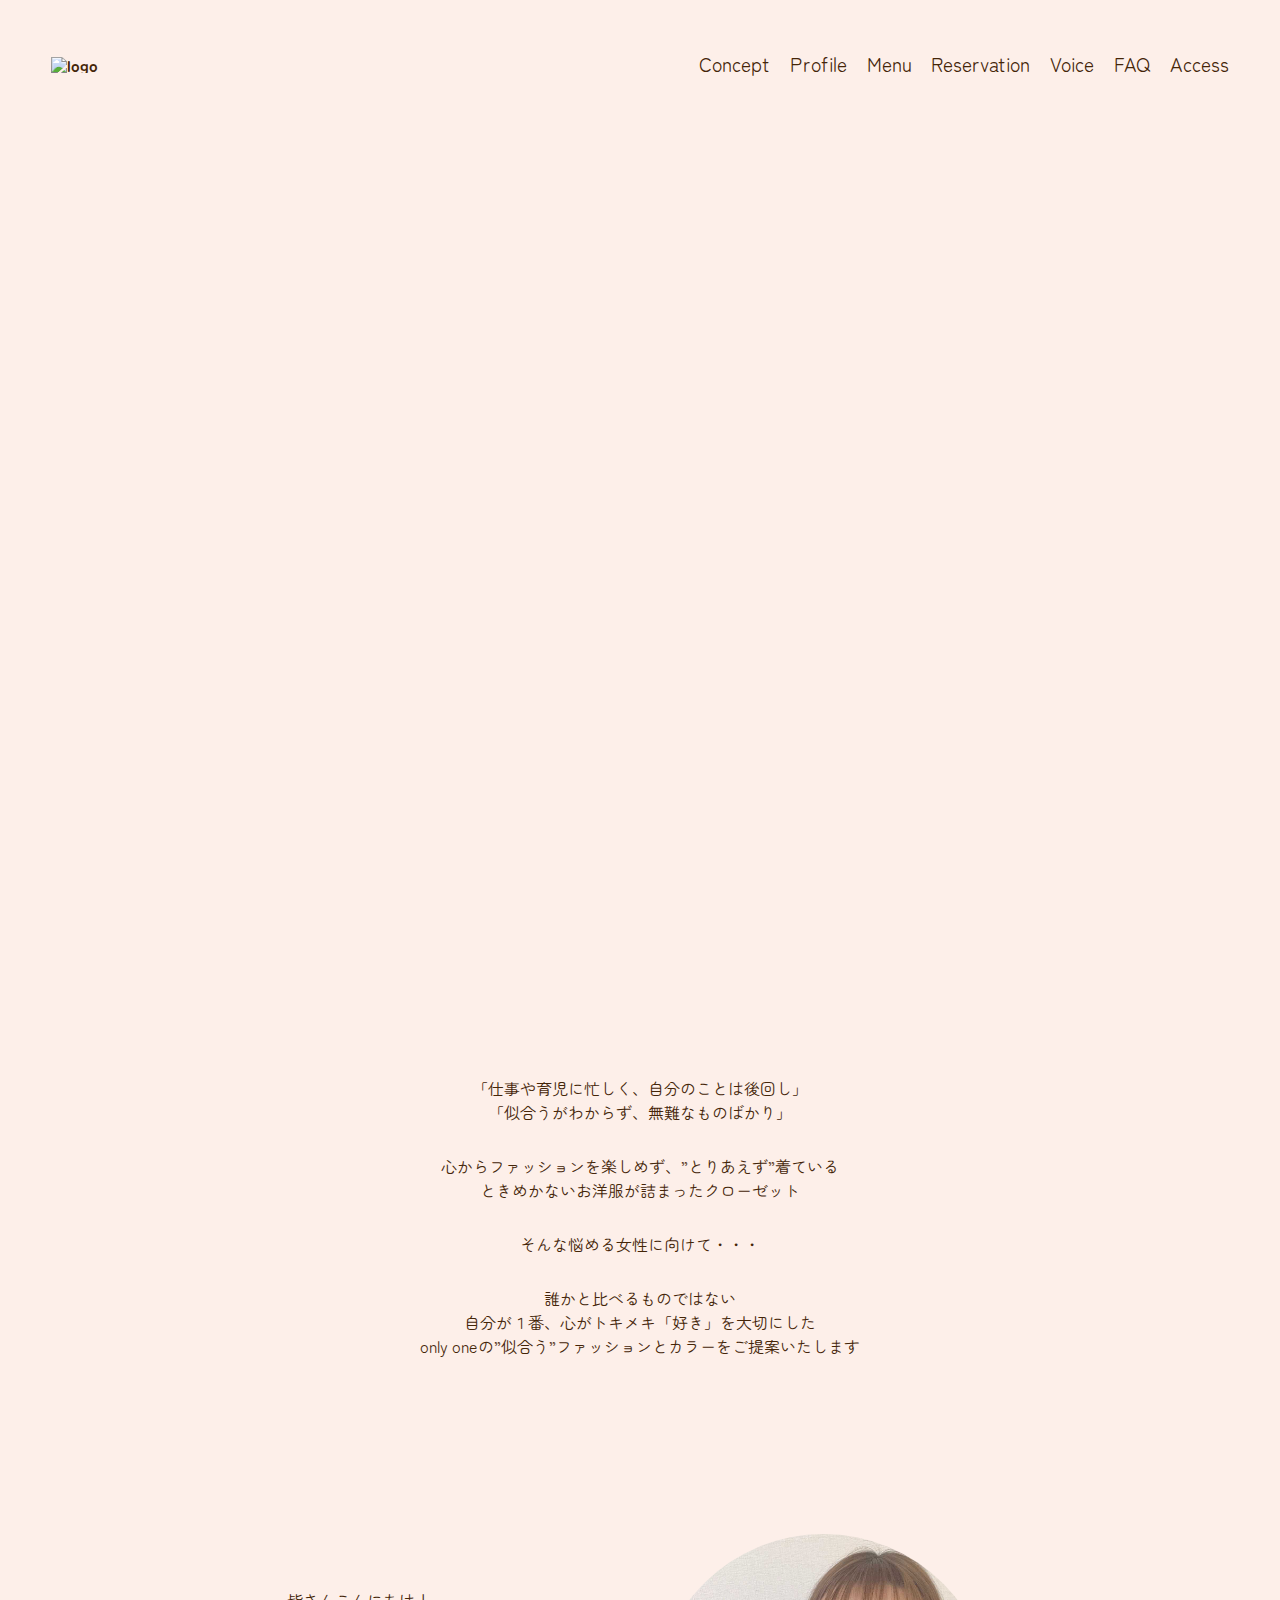
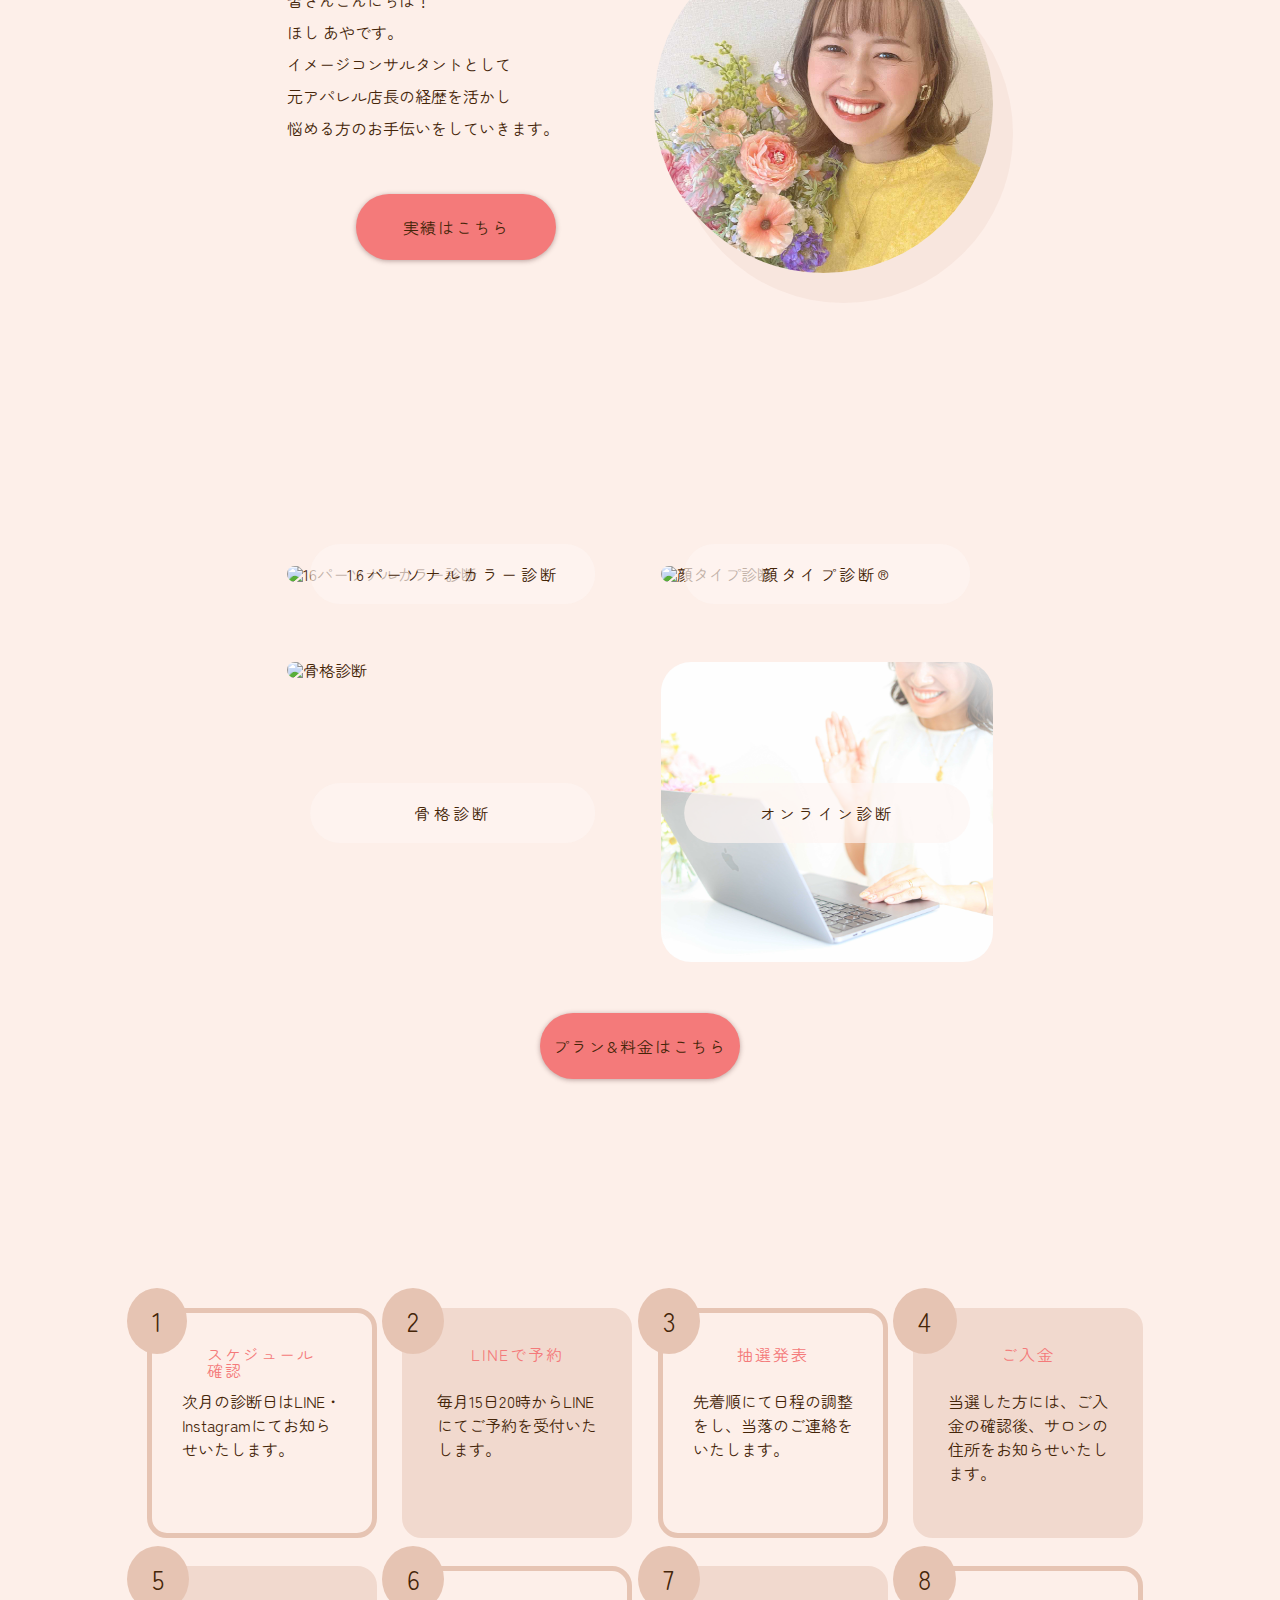
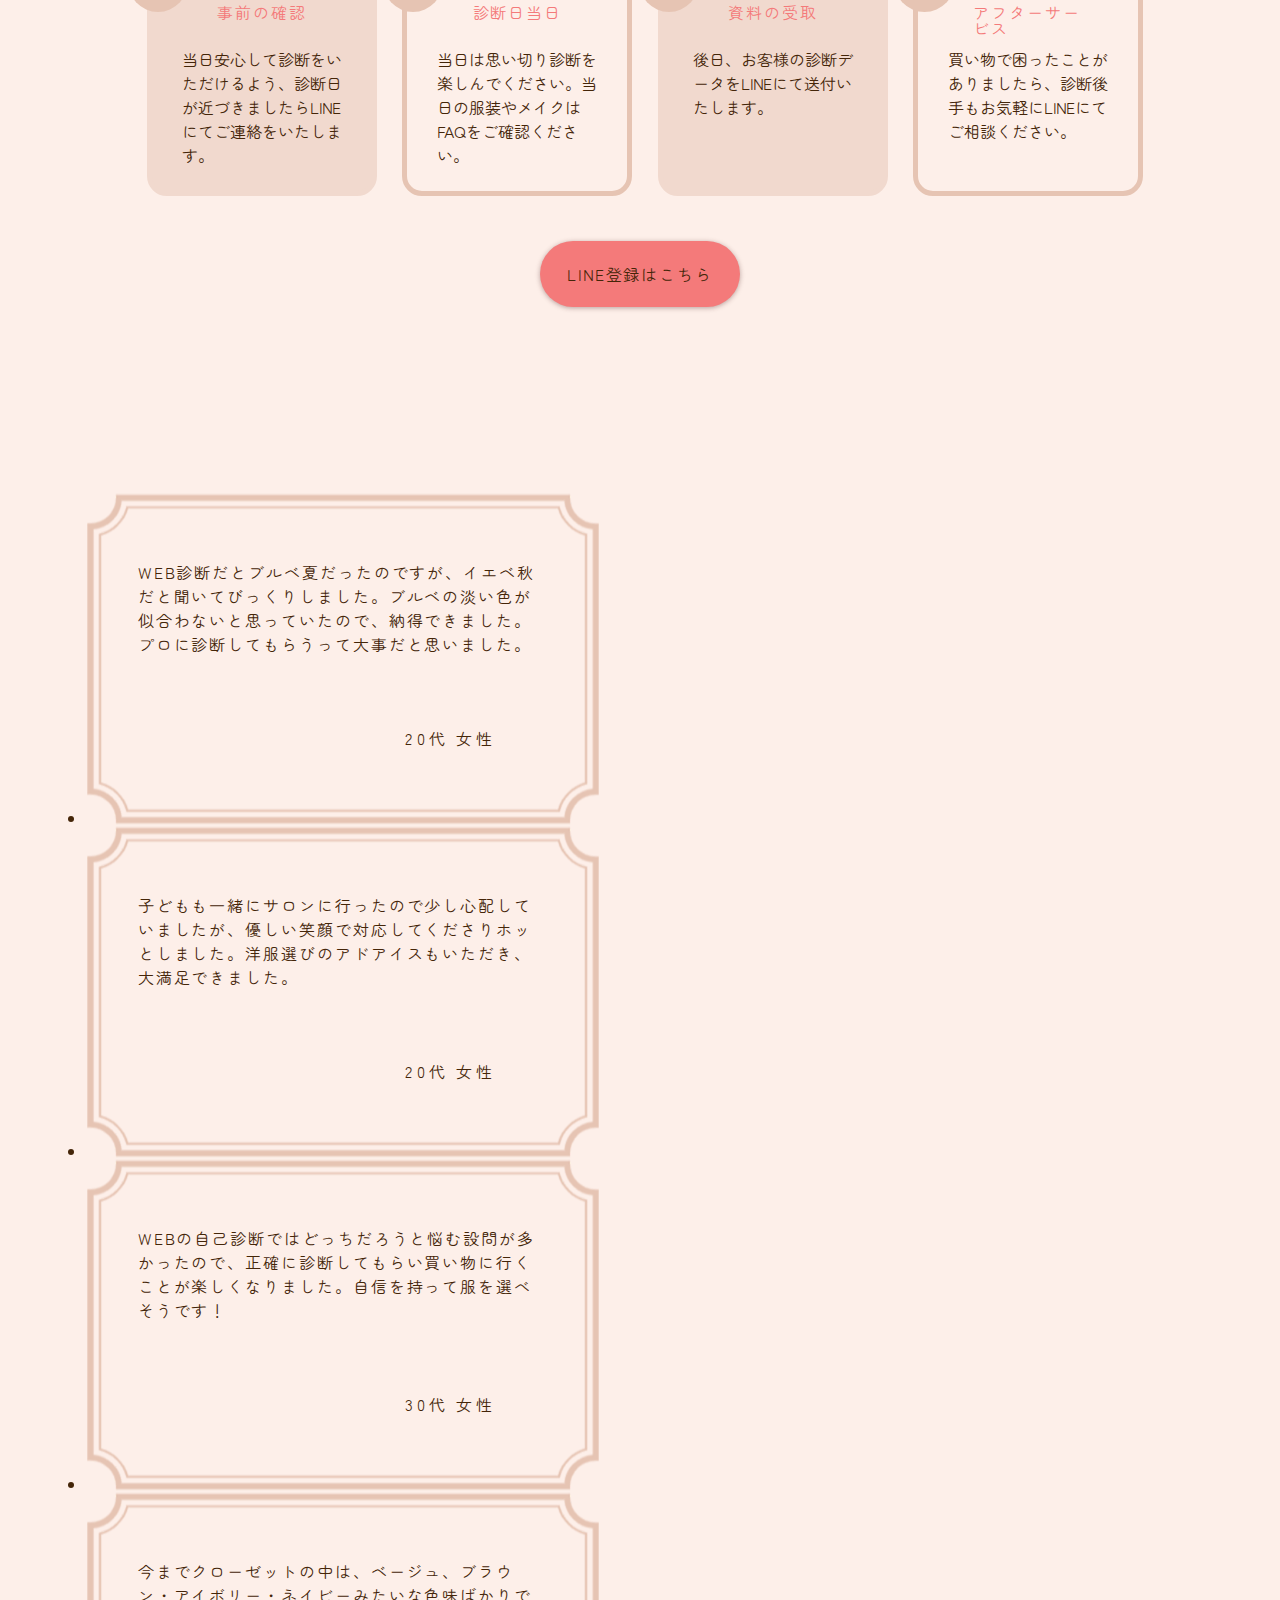
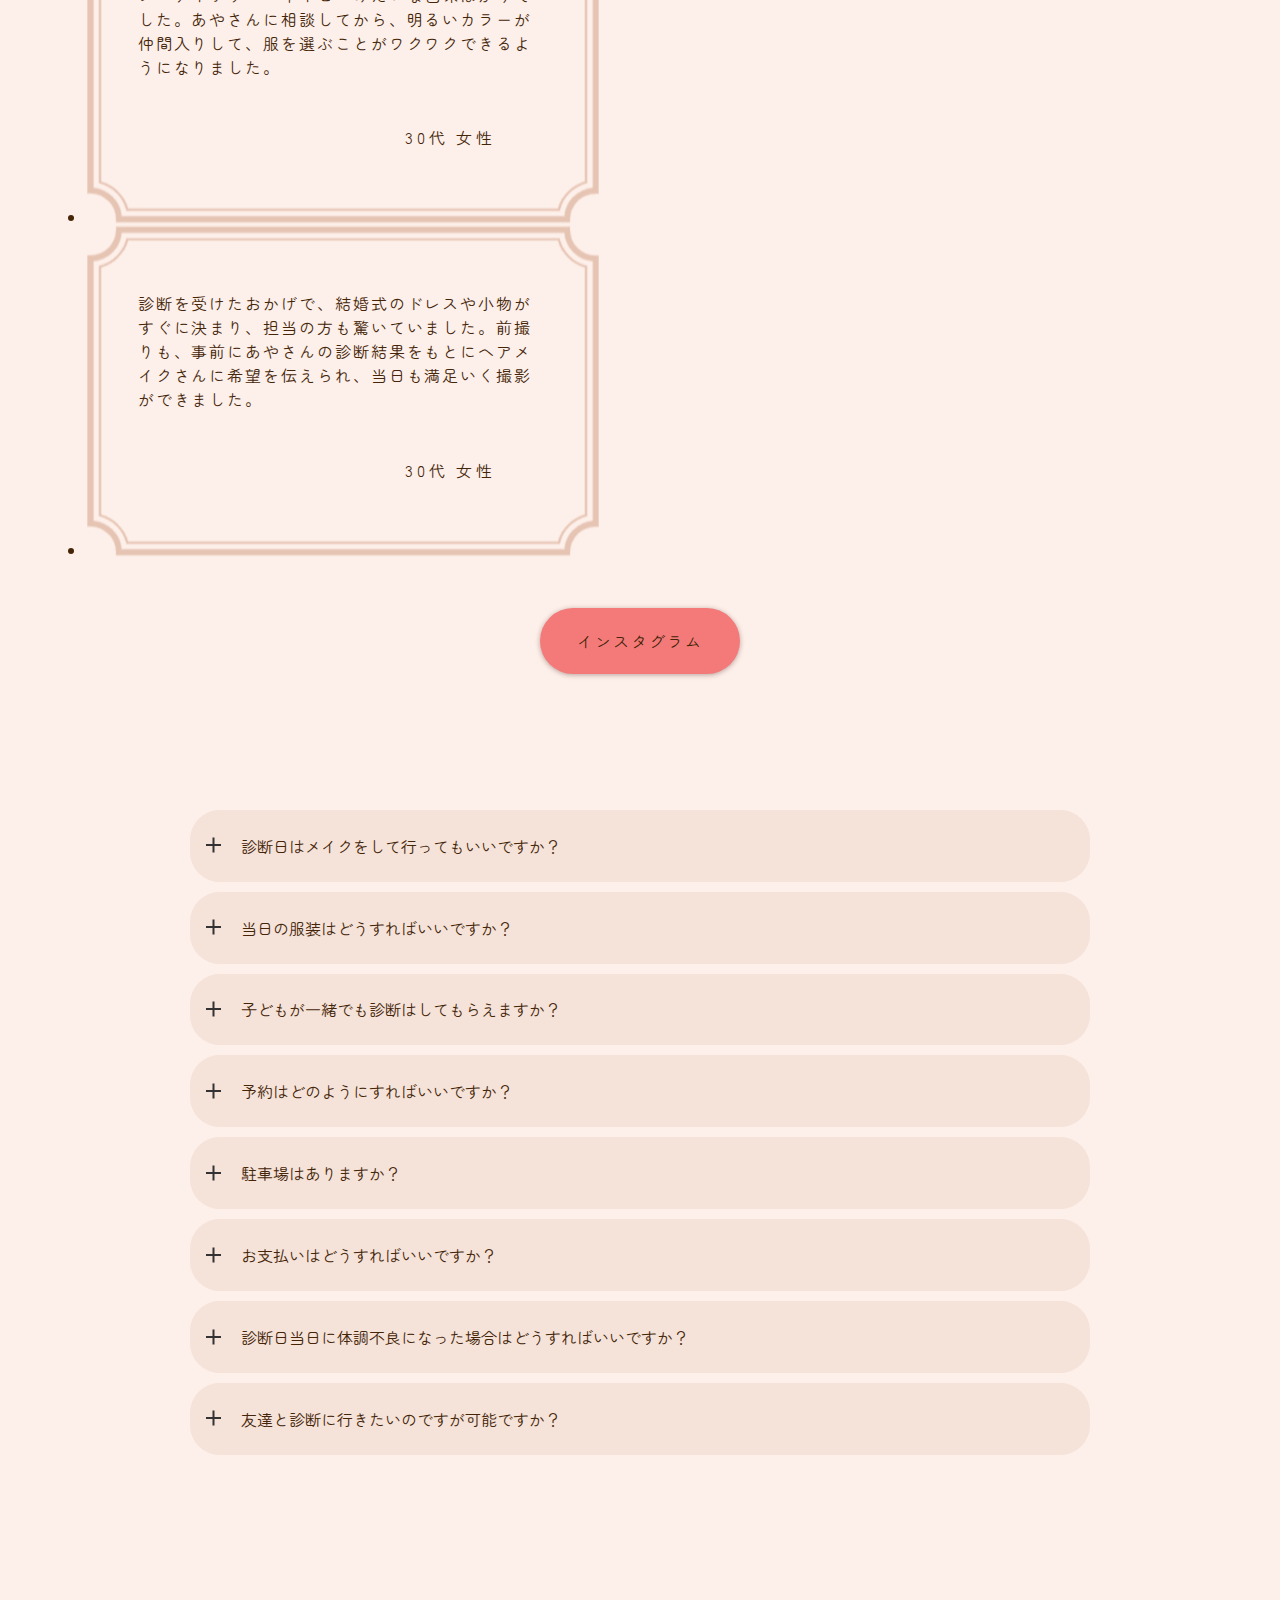
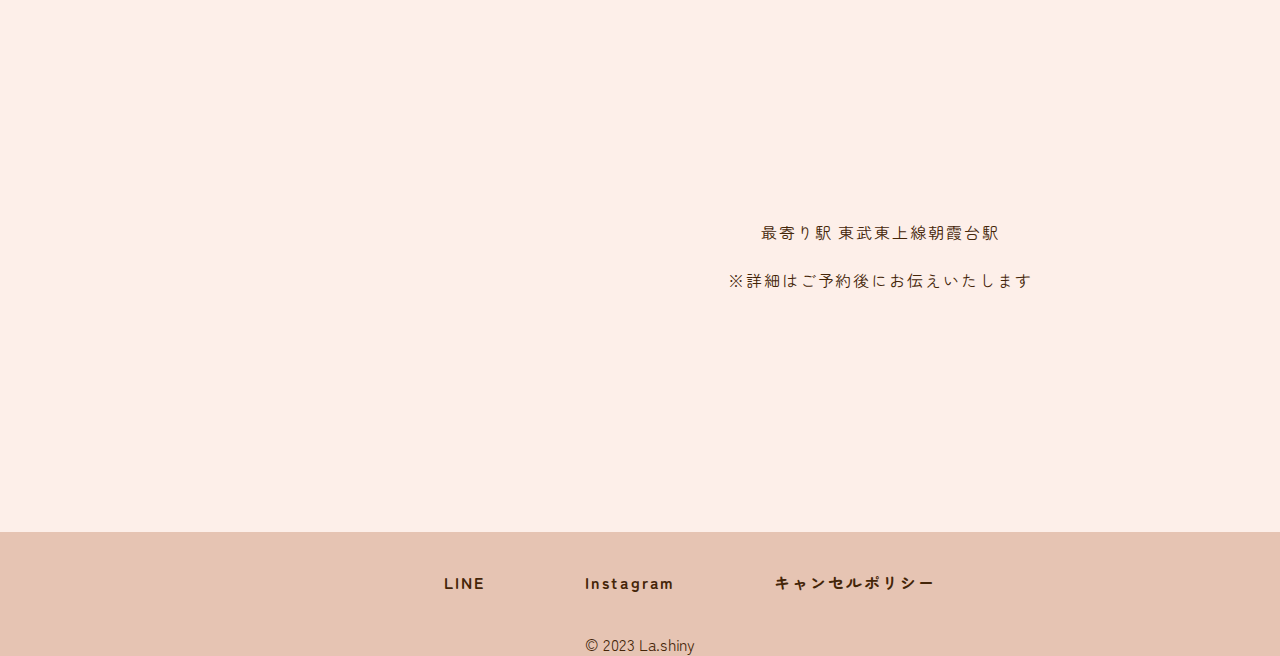
==== index.html @ 2d7c84e3 "最新版" ====
<!DOCTYPE html>
<html lang="ja">
<head>
  <meta charset="UTF-8">
  <meta http-equiv="X-UA-Compatible" content="IE=edge">
  <meta name="viewport" content="width=device-width, initial-scale=1.0">
  <title>La .shiny</title>
  <link rel="stylesheet" href="css/destyle.css">
  <link rel="stylesheet" type="text/css" href="https://cdn.jsdelivr.net/npm/slick-carousel@1.8.1/slick/slick.css">
  <link rel="stylesheet" href="css/style.css">
  
  <!-- WEBフォント -->
  <link rel="preconnect" href="https://fonts.googleapis.com">
  <link rel="preconnect" href="https://fonts.gstatic.com" crossorigin>
  <link href="https://fonts.googleapis.com/css2?family=Allura&family=Damion&family=Zen+Maru+Gothic&display=swap" rel="stylesheet">
  
  
</head>
<body>
  
 
    
    <header id="header">
      <div class="header-inner wrapper">
        <h1 class="logo"><a href="index.html"><img src="images/Lashinyロゴ１.png" alt="logo"></a></h1><!-- /.logo -->
        <div class="openbtn"><span></span><span></span><span></span></div><!-- /.openbtn -->
        <nav id="g-nav">
          <div class="g-nav-list">
            <ul id="page-link">
              <li><a href="#concept">Concept</a></li>
              <li><a href="#profile">Profile</a></li>
              <li><a href="#menu">Menu</a></li>
              <li><a href="#reservation">Reservation</a></li>
              <li><a href="#voice">Voice</a></li>
              <li><a href="#faq">FAQ</a></li>
              <li><a href="#access">Access</a></li>
            </ul>
          </div>
        </nav><!-- /#main-nav -->
      </div><!-- /.header-inner wrapper -->
    </header><!-- /#header -->
  
    <div class="video_wrapper">
      <video playsinline loop autoplay muted src="video/laShinyMovie.mp4">
  
      </video>
    </div>



<!-- コンセプト -->
  
  <section id="concept" class="wrapper">
    <div class="sec-title fadeUpTrigger">
          <h2>Concept</h2>
          <p>コンセプト</p>
    </div> 
  <div class="concept-info">
      <p>
        「仕事や育児に忙しく、自分のことは後回し」<br>
        「似合うがわからず、無難なものばかり」<br>
      </p>
      <p>
        心からファッションを楽しめず、”とりあえず”着ている<br>
        ときめかないお洋服が詰まったクローゼット<br>
      </p>
      <p>
        そんな悩める女性に向けて・・・
      </p>
      <p >
        誰かと比べるものではない<br>
        自分が１番、心がトキメキ「好き」を大切にした<br>
        only oneの”似合う”ファッションとカラーをご提案いたします
  
      </p>
  </div >
  </section><!-- /#concept -->

  <!-- プロフィール -->
  <section id="profile" class="wrapper">
    <div class="sec-title fadeUpTrigger">
      <h2>Profile</h2>
      <p>自己紹介</p>
    </div> 
    <div class="profile-box">
      <div class="profile-info">
        <p>
          皆さんこんにちは！<br>
          ほし  あやです。<br>
          イメージコンサルタントとして<br>
          元アパレル店長の経歴を活かし<br>
          悩める方のお手伝いをしていきます。
        </p>
        <a href="profile.html" class="btn">
          実績はこちら
        </a><!-- /.btn -->
      </div><!-- /.profile-info -->
      <div class="profile-img">
        <img src="images/index/profile.jpg" alt="profile画像">
      </div><!-- /.profile-img -->
    </div><!-- /.profile-box -->
  </section><!-- /#profile -->

  <!-- メニュー -->
  <section id="menu" class="wrapper">
    <div class="sec-title fadeUpTrigger">
      <h2>Menu</h2>
      <p>メニュー</p>
    </div><!-- /.sec-title -->

    <div class="menu-boxes">
      <div class="menu-box">
        <img src="images/index/p_color.jpg" alt="16パーソナルカラー診断">
        <a href="personal_color.html">
          <div class="menu-box-background">
          </div >
          <p class="menu-text">
            16パーソナルカラー診断
          </p>
        </a>
      </div><!-- /.menu-box -->
      <div class="menu-box">
        <img src="images/index/face_type.jpg" alt="顔タイプ診断">
                <a href="face_type.html">
          <div class="menu-box-background">
          </div >
          <p class="menu-text">
            顔タイプ診断&reg;
          </p>
        </a>
      </div><!-- /.menu-box -->
    </div><!-- /.menu-boxes -->


    <div class="menu-boxes">
      <div class="menu-box">
        <img src="images/index/frame_type.jpg" alt="骨格診断">
        <a href="frame_type.html">
          <div class="menu-box-background">
          </div >
          <p class="menu-text">
            骨格診断
          </p>
        </a>
      </div><!-- /.menu-box -->
      <div class="menu-box">
        <img src="images/index/online.jpg" alt="オンライン診断">
        <a href="menu.html#onlineCourse">
          <div class="menu-box-background">
          </div >
          <p class="menu-text">
            オンライン診断
          </p>
        </a>
      </div><!-- /.menu-box -->
    </div><!-- /.menu-boxes -->






    <a href="menu.html" class="btn">
      プラン&料金はこちら
    </a><!-- /.btn -->

  </section><!-- /#menu -->

<!-- 予約方法 -->
  <section id="reservation" class="wrapper">
    <div class="sec-title fadeUpTrigger">
      <h2>Reservation</h2>
      <p>予約方法</p>
    </div><!-- /.sec-title -->
    <div class="reservation-boxes">
      <div class="reservation-box">
        <p class="reservation-box-number">1</p><!-- /.reservation-box-number -->
        <p class="reservation-box-title">スケジュール確認</p><!-- /.reservation-box-title -->
        <p class="reservation-box-text">次月の診断日はLINE・Instagramにてお知らせいたします。</p><!-- /.reservation-box-info -->
      </div><!-- /.reservation-box -->
      <div class="reservation-box">


          <p class="reservation-box-number">2</p><!-- /.reservation-box-number -->
          <p class="reservation-box-title">LINEで予約</p><!-- /.reservation-box-title -->
          <p class="reservation-box-text">毎月15日20時からLINEにてご予約を受付いたします。</p><!-- /.reservation-box-info -->
      </div><!-- /.reservation-box -->
      <div class="reservation-box">
        <p class="reservation-box-number">3</p><!-- /.reservation-box-number -->
        <p class="reservation-box-title">抽選発表</p><!-- /.reservation-box-title -->
        <p class="reservation-box-text">先着順にて日程の調整をし、当落のご連絡をいたします。</p><!-- /.reservation-box-info -->
      </div><!-- /.reservation-box -->
      <div class="reservation-box">
        <p class="reservation-box-number">4</p><!-- /.reservation-box-number -->
        <p class="reservation-box-title">ご入金</p><!-- /.reservation-box-title -->
        <p class="reservation-box-text">当選した方には、ご入金の確認後、サロンの住所をお知らせいたします。</p><!-- /.reservation-box-info -->
      </div><!-- /.reservation-box -->
      <div class="reservation-box">
        <p class="reservation-box-number">5</p><!-- /.reservation-box-number -->
        <p class="reservation-box-title">事前の確認</p><!-- /.reservation-box-title -->
        <p class="reservation-box-text">当日安心して診断をいただけるよう、診断日が近づきましたらLINEにてご連絡をいたします。</p><!-- /.reservation-box-info -->
      </div><!-- /.reservation-box -->
      <div class="reservation-box">
        <p class="reservation-box-number">6</p><!-- /.reservation-box-number -->
        <p class="reservation-box-title">診断日当日</p><!-- /.reservation-box-title -->
        <p class="reservation-box-text">当日は思い切り診断を楽しんでください。当日の服装やメイクはFAQをご確認ください。</p><!-- /.reservation-box-info -->
      </div><!-- /.reservation-box -->
      <div class="reservation-box">
        <p class="reservation-box-number">7</p><!-- /.reservation-box-number -->
        <p class="reservation-box-title">資料の受取</p><!-- /.reservation-box-title -->
        <p class="reservation-box-text">後日、お客様の診断データをLINEにて送付いたします。</p><!-- /.reservation-box-info -->
      </div><!-- /.reservation-box -->
      <div class="reservation-box">
        <p class="reservation-box-number">8</p><!-- /.reservation-box-number -->
        <p class="reservation-box-title">アフターサービス</p><!-- /.reservation-box-title -->
        <p class="reservation-box-text">買い物で困ったことがありましたら、診断後手もお気軽にLINEにてご相談ください。</p><!-- /.reservation-box-info -->
      </div><!-- /.reservation-box -->


    </div><!-- /.reservation-boxes -->

    <a href="https://lin.ee/VeWtxPM" class="btn">LINE登録はこちら</a><!-- /.btn -->
  </section><!-- /#reservation.wrapper -->


  <!-- お客様の声 -->
  <section id="voice" class="wrapper">
    <div class="sec-title fadeUpTrigger">
      <h2>Voice</h2>
      <p>お客様の声</p>
    </div><!-- /.sec-title -->

    <ul class="slider">
      <li class="slider-wrap">
        <img src="images/index/voice枠.png" alt="voice枠">
        <div class="voice-box">
          <p class="voice-info">WEB診断だとブルベ夏だったのですが、イエベ秋だと聞いてびっくりしました。ブルベの淡い色が似合わないと思っていたので、納得できました。プロに診断してもらうって大事だと思いました。</p>
          <p class="voice-person">20代  女性</p>
        </div>
      </li>
      <li class="slider-wrap">
        <img src="images/index/voice枠.png" alt="voice枠">
        <div class="voice-box">
          <p class="voice-info">子どもも一緒にサロンに行ったので少し心配していましたが、優しい笑顔で対応してくださりホッとしました。洋服選びのアドアイスもいただき、大満足できました。</p>
          <p class="voice-person">20代  女性</p>
        </div>
      </li>
      <li class="slider-wrap">
        <img src="images/index/voice枠.png" alt="voice枠">
        <div class="voice-box">
          <p class="voice-info">WEBの自己診断ではどっちだろうと悩む設問が多かったので、正確に診断してもらい買い物に行くことが楽しくなりました。自信を持って服を選べそうです！</p>
          <p class="voice-person">30代  女性</p>
        </div><!-- /.voice-box -->
      </li>
      <li class="slider-wrap">
        <img src="images/index/voice枠.png" alt="voice枠">
        <div class="voice-box">
          <p class="voice-info">今までクローゼットの中は、ベージュ、ブラウン・アイボリー・ネイビーみたいな色味ばかりでした。あやさんに相談してから、明るいカラーが仲間入りして、服を選ぶことがワクワクできるようになりました。</p>
          <p class="voice-person">30代  女性</p>
        </div><!-- /.voice-box -->
      </li>
      <li class="slider-wrap">
        <img src="images/index/voice枠.png" alt="voice枠">
        <div class="voice-box">
          <p class="voice-info">
            診断を受けたおかげで、結婚式のドレスや小物がすぐに決まり、担当の方も驚いていました。前撮りも、事前にあやさんの診断結果をもとにヘアメイクさんに希望を伝えられ、当日も満足いく撮影ができました。</p>
          <p class="voice-person">30代  女性</p>
        </div><!-- /.voice-box -->
      </li>
    
    </ul>



    <a href="https://www.instagram.com/aya__iro.dori?utm_medium=copy_link" class="btn">インスタグラム</a><!-- /.btn -->
  </section><!-- /#voice -->

<!-- FAQ -->
  <section id="faq" class="wrapper">
    <div class="sec-title fadeUpTrigger">
      <h2>FAQ</h2>
      <p>よくある質問</p>
    </div><!-- /.sec-title -->    

    <ul class="accordion-area">
      <li >
        <section>
          <h3 class="title">診断日はメイクをして行ってもいいですか？</h3>
          <div class="box">
            <p>
              パーソナルカラー診断は素顔での診断になります。当日はメイクなしでお越し下さい。カラーコンタクトレンズ、メガネなども外して頂きます。
            </p>
          </div><!-- /.box -->
        </section>
      </li  >
      <li >
        <section>
          <h3 class="title">当日の服装はどうすればいいですか？</h3>
          <div class="box">
            <p>タートルネックや衿が立ってるシャツなど、首元にお洋服があると診断に支障が出ますので、なるべくノーカラーでお越しください。自分型骨格診断をご希望の方は、より細部の診断ができるように、レギンスとヒートテックシャツのような薄手のものをお持ちいただき、サロンにて着替えていただきます。</p>
          </div><!-- /.box -->
        </section>
      </li  >
      <li >
        <section>
          <h3 class="title">子どもが一緒でも診断はしてもらえますか？</h3>
          <div class="box">
            <p>もちろんです！むしろ大歓迎です！私も２人の男の子の子育てをしています。ママでも諦めずにファッションを心から楽しめるお手伝いをさせていただきます。サロンは完全予約制のプライベート空間なので、お子様がぐずってもご安心ください。お客様とお子様のペースに合わせて診断させていただきます。</p>
          </div><!-- /.box -->
        </section>
      </li  >
      <li >
        <section>
          <h3 class="title">予約はどのようにすればいいですか？</h3>
          <div class="box">
            <p>公式LINEもしくはInstagramにて、毎月15日の前に次月の予約可能日をお知らせいたします。毎月15日が予約開始日となり、時間になりましたら公式LINEに必要事項を送信していただきます。予約は先着順となっておりますので、予め公式LINEのご登録をお願いいたします。</p>
          </div><!-- /.box -->
        </section>
      </li  >
      <li >
        <section>
          <h3 class="title">駐車場はありますか？</h3>
          <div class="box">
            <p>予約が決まり次第、事前にお知らせいただければ駐車場のご準備させていただきます。</p>
          </div><!-- /.box -->
        </section>
      </li  >
      <li >
        <section>
          <h3 class="title">お支払いはどうすればいいですか？</h3>
          <div class="box">
            <p>お支払いは銀行振り込みでお願いいたします。入金手数料はお客様負担となりますので、予めご了承ください。</p>
          </div><!-- /.box -->
        </section>
      </li  >
      <li >
        <section>
          <h3 class="title">診断日当日に体調不良になった場合はどうすればいいですか？</h3>
          <div class="box">
            <p>キャンセル料はいただかず、改めて日程をご調整いたします。代金の払い戻しはございませんので、予めご了承ください。</p>
          </div><!-- /.box -->
        </section>
      </li  >
      <li >
        <section>
          <h3 class="title">友達と診断に行きたいのですが可能ですか？</h3>
          <div class="box">
            <p>ペア診断も行なっておりますので、ぜひご家族、ご友人様とお誘い合わせの上ご予約をお待ちしております。親しい方の新たな一面を発見でき、とても盛り上がります！</p>
          </div><!-- /.box -->
        </section>
      </li  >
    </ul>
    
  </section><!-- /#faq -->


<!-- アクセス -->
  <section id="access" class="wrapper">
    <div class="sec-title fadeUpTrigger">
      <h2>Access</h2>
      <p>サロンの場所</p>
    </div><!-- /.sec-title -->
    <div class="access-box">
      <div class="access-box-map">
        <iframe src="https://www.google.com/maps/embed?pb=!1m18!1m12!1m3!1d3235.4043895527498!2d139.5848926146381!3d35.8145527801634!2m3!1f0!2f0!3f0!3m2!1i1024!2i768!4f13.1!3m3!1m2!1s0x6018e9bf9ea56de5%3A0x7051421bbfb88693!2z5pyd6Zye5Y-w6aeF!5e0!3m2!1sja!2sjp!4v1678499413949!5m2!1sja!2sjp" width="600" height="350" style="border:0;" allowfullscreen="" loading="lazy" referrerpolicy="no-referrer-when-downgrade"></iframe>
      </div><!-- /.access-info-map -->
      <div class="access-box-info">
        <p>
          最寄り駅  東武東上線朝霞台駅<br>
          ※詳細はご予約後にお伝えいたします
        </p>
      </div><!-- /.access-info-text -->
    </div><!-- /.access-info -->
  </section><!-- /#access.wrapper -->



  <footer>
    <!-- <p id="page-top"><a href="#">Page top</a></p>/#page-top -->
    <div class="footer-nav">
      
      <ul>
        <li>
          <a href="https://lin.ee/VeWtxPM">
            <p class="footer-menu">LINE</p><!-- /.footer-nav -->
          </a>
        </li>
        <li>
          <a href="https://www.instagram.com/aya__iro.dori?utm_medium=copy_link">
            <p class="footer-menu">Instagram</p><!-- /.footer-nav -->
          </a>
        </li>
        <li>
          <a href="cancel_policy.html">
            <p class="footer-menu">キャンセルポリシー</p><!-- /.footer-nav -->
          </a>
        </li>
      </ul>
      <p><small>&copy;   2023   La.shiny</small></p>
    </div><!-- /.footer-box -->
  </footer>
  <script src="https://code.jquery.com/jquery-3.4.1.min.js" integrity="sha256-CSXorXvZcTkaix6Yvo6HppcZGetbYMGWSFlBw8HfCJo=" crossorigin="anonymous"></script>
  
  <!-- カルーセルを動かすよう -->
  <script src="https://cdn.jsdelivr.net/npm/slick-carousel@1.8.1/slick/slick.min.js"></script>
  
  <!--自作のJS-->
  <script src="js/lashiny.js"></script>
</body>
</html>
---- css/destyle.css ----
/*
html5doctor.com Reset Stylesheet
v1.6.1
Last Updated: 2010-09-17
Author: Richard Clark - http://richclarkdesign.com
Twitter: @rich_clark
*/

html, body, div, span, object, iframe,
h1, h2, h3, h4, h5, h6, p, blockquote, pre,
abbr, address, cite, code,
del, dfn, em, img, ins, kbd, q, samp,
small, strong, sub, sup, var,
b, i,
dl, dt, dd, ol, ul, li,
fieldset, form, label, legend,
table, caption, tbody, tfoot, thead, tr, th, td,
article, aside, canvas, details, figcaption, figure,
footer, header, hgroup, menu, nav, section, summary,
time, mark, audio, video {
    margin:0;
    padding:0;
    border:0;
    outline:0;
    font-size:100%;
    vertical-align:baseline;
    background:transparent;
}

body {
    line-height:1;
}

article,aside,details,figcaption,figure,
footer,header,hgroup,menu,nav,section {
    display:block;
}

nav ul {
    list-style:none;
}

blockquote, q {
    quotes:none;
}

blockquote:before, blockquote:after,
q:before, q:after {
    content:'';
    content:none;
}

a {
    margin:0;
    padding:0;
    font-size:100%;
    vertical-align:baseline;
    background:transparent;
}

/* change colours to suit your needs */
ins {
    background-color:#ff9;
    color:#000;
    text-decoration:none;
}

/* change colours to suit your needs */
mark {
    background-color:#ff9;
    color:#000;
    font-style:italic;
    font-weight:bold;
}

del {
    text-decoration: line-through;
}

abbr[title], dfn[title] {
    border-bottom:1px dotted;
    cursor:help;
}

table {
    border-collapse:collapse;
    border-spacing:0;
}

/* change border colour to suit your needs */
hr {
    display:block;
    height:1px;
    border:0;  
    border-top:1px solid #cccccc;
    margin:1em 0;
    padding:0;
}

input, select {
    vertical-align:middle;
}
---- css/style.css ----
@charset "UTF-8";
html {
  font-size: 16px;
  font-family: fot-tsukuardgothic-std, sans-serif;
  font-family: "Allura", cursive;
  font-family: "Damion", cursive;
  font-family: "Zen Maru Gothic", sans-serif;
  color: #442508;
  background-color: #fdefe9;
}
@media (max-width: 864px) {
  html {
    font-size: 12px;
  }
}

img {
  width: 100%;
  height: auto;
}

a {
  text-decoration: none;
  color: #442508;
}

.wrapper {
  max-width: 1180px;
  margin: 0 auto;
  padding: 0 4%;
}

.sec-title {
  text-align: center;
}
.sec-title h2 {
  font-size: 2.5rem;
  letter-spacing: 0.12em;
  padding: 10px;
  font-family: "Allura";
  font-weight: normal;
}
@media (max-width: 564px) {
  .sec-title h2 {
    font-size: 1.8rem;
  }
}

.sec-title-jap {
  text-align: center;
}
.sec-title-jap h2 {
  font-size: 2.5rem;
  letter-spacing: 0.12em;
  padding: 10px;
  font-family: "Zen Maru Gothic", sans-serif;
  font-weight: normal;
}
@media (max-width: 564px) {
  .sec-title-jap h2 {
    font-size: 1.8rem;
  }
}

.btn {
  display: block;
  background-color: #f47a7a;
  width: 200px;
  text-align: center;
  padding: 25px 0;
  border-radius: 100px;
  letter-spacing: 0.12em;
  margin: 50px auto;
  box-shadow: 0 1px 5px 0 rgba(86, 44, 44, 0.4);
}
.btn:hover {
  opacity: 0.7;
}

.fadeUp {
  animation-name: fadeUpAnime;
  animation-duration: 2s;
  animation-fill-mode: forwards;
  opacity: 0;
}

@keyframes fadeUpAnime {
  from {
    opacity: 0;
    transform: translateY(100px);
  }
  to {
    opacity: 1;
    transform: translateY(0);
  }
}
.fadeUpTrigger {
  opacity: 0;
}

#header {
  position: absolute;
  height: 130px;
  left: 0;
  right: 0;
  margin: auto;
}
#header.fixed {
  position: fixed; /*fixedを設定して固定*/
  z-index: 999; /*最前面へ*/
  top: 0; /*位置指定*/
  left: 0; /*位置指定*/
  background-color: #fdefe9;
}
#header .header-inner {
  height: 100%;
  align-items: center;
  display: flex;
  justify-content: space-between;
}
@media (max-width: 864px) {
  #header .header-inner {
    flex-direction: column;
    align-items: initial;
  }
}
#header .header-inner .logo {
  width: 300px;
}
@media (max-width: 864px) {
  #header .header-inner .logo {
    width: 150px;
    margin: 10px;
  }
}
@media (max-width: 864px) {
  #header .header-inner {
    /*========= ボタンのためのCSS ===============*/
  }
  #header .header-inner .openbtn {
    position: fixed;
    z-index: 9999; /*ボタンを最前面に*/
    top: 10px;
    right: 10px;
    cursor: pointer;
    width: 50px;
    height: 50px;
    /*×に変化*/
  }
  #header .header-inner .openbtn span {
    display: inline-block;
    transition: all 0.4s;
    position: absolute;
    left: 14px;
    height: 3px;
    border-radius: 2px;
    background-color: #442508;
    width: 45%;
  }
  #header .header-inner .openbtn span:nth-of-type(1) {
    top: 15px;
  }
  #header .header-inner .openbtn span:nth-of-type(2) {
    top: 23px;
  }
  #header .header-inner .openbtn span:nth-of-type(3) {
    top: 31px;
  }
  #header .header-inner .openbtn.active span:nth-of-type(1) {
    top: 18px;
    left: 18px;
    transform: translateY(6px) rotate(-45deg);
    width: 30%;
  }
  #header .header-inner .openbtn.active span:nth-of-type(2) {
    opacity: 0;
  }
  #header .header-inner .openbtn.active span:nth-of-type(3) {
    top: 30px;
    left: 18px;
    transform: translateY(-6px) rotate(45deg);
    width: 30%;
  }
}
@media (max-width: 864px) {
  #header .header-inner #g-nav {
    /*position:fixed;にし、z-indexの数値を大きくして前面へ*/
    position: fixed;
    z-index: 999;
    /*ナビのスタート位置と形状*/
    top: 0;
    left: -120%;
    width: 100%;
    height: 100vh; /*ナビの高さ*/
    background: #e6c4b3;
    /*動き*/
    transition: all 0.6s;
    /*アクティブクラスがついたら位置を0に*/
    /*ナビゲーションの縦スクロール*/
    /*ナビゲーション*/
    /*リストのレイアウト設定*/
  }
  #header .header-inner #g-nav.panelactive {
    left: 0;
  }
  #header .header-inner #g-nav.panelactive #g-nav-list {
    /*ナビの数が増えた場合縦スクロール*/
    position: fixed;
    z-index: 999;
    width: 100%;
    height: 100vh; /*表示する高さ*/
    overflow: auto;
    -webkit-overflow-scrolling: touch;
  }
  #header .header-inner #g-nav ul {
    /*ナビゲーション天地中央揃え*/
    position: absolute;
    z-index: 999;
    top: 50%;
    left: 50%;
    transform: translate(-50%, -50%);
  }
  #header .header-inner #g-nav li {
    list-style: none;
    text-align: center;
  }
  #header .header-inner #g-nav li a {
    text-decoration: none;
    padding: 10px;
    display: block;
    text-transform: uppercase;
    letter-spacing: 0.1em;
    font-weight: bold;
  }
}
#header .header-inner ul {
  display: flex;
}
@media (max-width: 864px) {
  #header .header-inner ul {
    flex-direction: column;
  }
}
#header .header-inner ul li {
  margin-right: 20px;
  font-size: 1.2rem;
}
@media (max-width: 864px) {
  #header .header-inner ul li {
    margin: 10px 0;
  }
}
#header .header-inner ul li:nth-child(7) {
  margin-right: 0;
}

.video_wrapper {
  position: relative;
  width: 100%;
  height: 100vh;
  overflow: hidden;
  z-index: -1;
}
@media (max-width: 864px) {
  .video_wrapper {
    height: 46vh;
  }
}
@media (max-width: 564px) {
  .video_wrapper {
    height: 34vh;
  }
}
.video_wrapper video {
  position: absolute;
  top: 50%;
  left: 50%;
  transform: translateX(-50%) translateY(-50%);
  min-width: 100%;
  min-height: 100%;
}
@media (max-width: 864px) {
  .video_wrapper video {
    max-width: 100%;
  }
}

/* --- 全体のBOX定義 ---------------------------------------- */
.box-top-bg-img {
  position: relative;
  width: 100%;
  height: 100vh;
  margin: auto;
  overflow: hidden;
  /* --- 背景の指定 ------------------------------------------- */
  /* --- 段差で背景画像のアニメーションを実行 ----------------- */
}
.box-top-bg-img .bgImg {
  background-size: cover;
  position: absolute;
  top: 0;
  left: 0;
  bottom: 0;
  right: 0;
  opacity: 0;
  animation: bgAnime 15s infinite; /* 3画像 × 各10s = 30s */
}
.box-top-bg-img .src1 {
  background-image: url(../images/index/Lashiny.jpg); /* 背景の画像を指定 */
}
.box-top-bg-img .src2 {
  background-image: url(../images/index/top2.jpg); /* 背景の画像を指定 */
  animation-delay: 8s;
}
@keyframes bgAnime {
  0% {
    opacity: 0;
  }
  5% {
    opacity: 1;
  }
  25% {
    opacity: 1;
  }
  30% {
    opacity: 0;
  }
  100% {
    opacity: 0;
  }
}

#concept {
  margin-top: 50px;
}
#concept .concept-info {
  margin-top: 50px;
  text-align: center;
}
#concept .concept-info p {
  margin-top: 30px;
  line-height: 1.5;
}

#profile {
  margin-top: 100px;
  margin-bottom: 100px;
}
#profile .profile-box {
  padding: 0 20%;
  display: flex;
  justify-content: space-between;
}
@media (max-width: 864px) {
  #profile .profile-box {
    flex-direction: column-reverse;
    margin: 0 auto;
  }
}
#profile .profile-box .profile-info {
  width: 48%;
}
@media (max-width: 864px) {
  #profile .profile-box .profile-info {
    width: 100%;
  }
}
#profile .profile-box .profile-info p {
  font-size: 1rem;
  line-height: 2;
  padding: 50px 0 0px;
}
@media (max-width: 864px) {
  #profile .profile-box .profile-info p {
    text-align: center;
    margin: 0 auto;
  }
}
#profile .profile-box .profile-img {
  width: 48%;
}
@media (max-width: 864px) {
  #profile .profile-box .profile-img {
    width: 100%;
  }
}
#profile .profile-box .profile-img img {
  border-radius: 100%;
  box-shadow: 20px 30px rgba(230, 196, 179, 0.2);
}
@media (max-width: 864px) {
  #profile .profile-box .profile-img img {
    width: 100%;
    margin-top: 30px;
  }
}

#menu .menu-boxes {
  margin-top: 80px;
  display: flex;
  justify-content: space-between;
  margin-bottom: 30px;
  padding: 0 20%;
}
@media (max-width: 864px) {
  #menu .menu-boxes {
    flex-direction: column;
    margin-bottom: 0px;
    margin-top: 0;
  }
}
#menu .menu-boxes .menu-box {
  width: 47%;
  position: relative;
}
@media (max-width: 864px) {
  #menu .menu-boxes .menu-box {
    width: 100%;
    margin-top: 20px;
  }
}
#menu .menu-boxes .menu-box img {
  height: 300px;
  -o-object-fit: cover;
     object-fit: cover;
  border-radius: 30px;
}
@media (max-width: 564px) {
  #menu .menu-boxes .menu-box img {
    max-height: 150px;
  }
}
#menu .menu-boxes .menu-box .menu-box-background {
  background-color: #FEF4F2;
  opacity: 0.68;
  padding: 30px 10px;
  position: absolute;
  top: 50%;
  left: 50%;
  transform: translate(-50%, -50%);
  width: 80%;
  text-align: center;
  border-radius: 50px;
  letter-spacing: 0.2em;
}
#menu .menu-boxes .menu-box .menu-box-background:hover {
  opacity: 0.7;
}
#menu .menu-boxes .menu-box .menu-text {
  position: absolute;
  top: 50%;
  left: 50%;
  transform: translate(-50%, -50%);
  width: 80%;
  text-align: center;
  letter-spacing: 0.2em;
}
#menu .menu-boxes .menu-box .menu-text:hover {
  opacity: 0.4;
}

#reservation {
  margin-top: 90px;
  height: 100%;
}
#reservation .reservation-boxes {
  margin-bottom: 60px;
  display: grid;
  justify-content: center;
  gap: 3%;
  grid-template-columns: repeat(auto-fit, minmax(220px, 220px));
  padding-top: 50px;
}
@media (max-width: 564px) {
  #reservation .reservation-boxes {
    display: flex;
    flex-direction: column;
    padding: 0 10%;
  }
}
#reservation .reservation-boxes .reservation-box {
  position: relative;
  border: solid 5px #e6c4b3; /*線*/
  border-radius: 20px; /*角の丸み*/
  margin-top: 6%;
  width: 100%;
}
#reservation .reservation-boxes .reservation-box::before {
  content: "";
  padding-top: 100%;
  display: block;
}
@media (max-width: 564px) {
  #reservation .reservation-boxes .reservation-box::before {
    padding-top: 50%;
  }
}
@media (max-width: 564px) {
  #reservation .reservation-boxes .reservation-box {
    height: 150px;
    margin-top: 30px;
  }
}
#reservation .reservation-boxes .reservation-box:nth-child(2) {
  background-color: #f1d9ce;
  border: solid 5px #f1d9ce; /*線*/
}
#reservation .reservation-boxes .reservation-box:nth-child(3) {
  border: solid 5px #e6c4b3; /*線*/
}
#reservation .reservation-boxes .reservation-box:nth-child(4) {
  background-color: #f1d9ce;
  border: solid 5px #f1d9ce; /*線*/
}
#reservation .reservation-boxes .reservation-box:nth-child(5) {
  background-color: #f1d9ce;
  border: solid 5px #f1d9ce; /*線*/
}
#reservation .reservation-boxes .reservation-box:nth-child(6) {
  border: solid 5px #e6c4b3; /*線*/
}
#reservation .reservation-boxes .reservation-box:nth-child(7) {
  background-color: #f1d9ce;
  border: solid 5px #f1d9ce; /*線*/
}
#reservation .reservation-boxes .reservation-box:nth-child(8) {
  border: solid 5px #e6c4b3; /*線*/
}
@media (max-width: 1024px) {
  #reservation .reservation-boxes .reservation-box:nth-child(2) {
    background-color: #f1d9ce;
    border: solid 5px #f1d9ce; /*線*/
  }
  #reservation .reservation-boxes .reservation-box:nth-child(3) {
    border: solid 5px #f1d9ce; /*線*/
  }
  #reservation .reservation-boxes .reservation-box:nth-child(4) {
    border: solid 5px #e6c4b3; /*線*/
    background-color: #f1d9ce;
  }
  #reservation .reservation-boxes .reservation-box:nth-child(5) {
    border: solid 5px #e6c4b3; /*線*/
    background-color: #fdefe9;
  }
  #reservation .reservation-boxes .reservation-box:nth-child(6) {
    background-color: #f1d9ce;
    border: solid 5px #f1d9ce; /*線*/
  }
  #reservation .reservation-boxes .reservation-box:nth-child(7) {
    background-color: #fdefe9;
    border: solid 5px #f1d9ce; /*線*/
  }
  #reservation .reservation-boxes .reservation-box:nth-child(8) {
    border: solid 5px #e6c4b3; /*線*/
    background-color: #f1d9ce;
  }
}
#reservation .reservation-boxes .reservation-box-number {
  background: #e6c4b3;
  border-radius: 50%;
  font-size: 1.625rem;
  text-align: center;
  position: absolute;
  padding: 20px 25px;
  top: -25px;
  left: -25px;
}
#reservation .reservation-boxes .reservation-box-title {
  position: absolute;
  top: 15%;
  color: #f47a7a;
  letter-spacing: 0.12em;
  left: 50%;
  transform: translateX(-50%);
  -webkit-transform: translateX(-50%);
  -ms-transform: translateX(-50%);
}
#reservation .reservation-boxes .reservation-box-text {
  position: absolute;
  top: 30%;
  padding: 10px 30px;
  line-height: 1.5rem;
}

#voice {
  margin-top: 90px;
}
#voice .voice-box .voice-info {
  position: absolute;
  top: 20%;
  left: 10%;
  width: 80%;
  line-height: 1.5rem;
  letter-spacing: 0.12em;
}
@media (max-width: 864px) {
  #voice .voice-box .voice-info {
    top: 20%;
    font-size: 0.9rem;
    line-height: 1rem;
  }
}
#voice .voice-box .voice-person {
  position: absolute;
  top: 70%;
  left: 10%;
  width: 70%;
  line-height: 1.5rem;
  letter-spacing: 0.24em;
  text-align: right;
}
@media (max-width: 864px) {
  #voice .voice-box .voice-person {
    top: 80%;
    font-size: 0.9rem;
    line-height: 1rem;
  }
}

/*==================================================
スライダーのためのcss
===================================*/
.slider { /*横幅94%で左右に余白を持たせて中央寄せ*/
  width: 94%;
  margin: 20px auto;
}
.slider .slider-wrap {
  position: relative;
  max-width: 40vw; /*スライダー内の画像を60vwにしてレスポンシブ化*/
}
@media (max-width: 564px) {
  .slider .slider-wrap {
    max-width: 60vw;
  }
}
.slider .slick-slide {
  transform: scale(0.8); /*左右の画像のサイズを80%に*/
  transition: all 0.5s; /*拡大や透過のアニメーションを0.5秒で行う*/
  opacity: 0.5; /*透過50%*/
}
.slider .slick-slide.slick-center {
  transform: scale(1); /*中央の画像のサイズだけ等倍に*/
  opacity: 1; /*透過なし*/
}

/*矢印の設定*/
/*戻る、次へ矢印の位置*/
.slick-prev,
.slick-next {
  position: absolute; /*絶対配置にする*/
  top: 42%;
  cursor: pointer; /*マウスカーソルを指マークに*/
  outline: none; /*クリックをしたら出てくる枠線を消す*/
  border-top: 2px solid #666; /*矢印の色*/
  border-right: 2px solid #666; /*矢印の色*/
  height: 15px;
  width: 15px;
}

.slick-prev { /*戻る矢印の位置と形状*/
  left: -1.5%;
  transform: rotate(-135deg);
}

.slick-next { /*次へ矢印の位置と形状*/
  right: -1.5%;
  transform: rotate(45deg);
}

/*ドットナビゲーションの設定*/
.slick-dots {
  text-align: center;
  margin: 20px 0 0 0;
}
.slick-dots li {
  display: inline-block;
  margin: 0 5px;
  display: none;
}
.slick-dots button {
  color: transparent;
  outline: none;
  width: 8px; /*ドットボタンのサイズ*/
  height: 16px; /*ドットボタンのサイズ*/
  display: block;
  border-radius: 50%;
  background: #E5C4B2; /*ドットボタンの色*/
}
.slick-dots .slick-active button {
  background: #333; /*ドットボタンの現在地表示の色*/
}

/*==================================================
スライダーのためのcss
===================================*/
#faq {
  /*アコーディオン全体*/
}
#faq .accordion-area {
  list-style: none;
  width: 96%;
  max-width: 900px;
  margin: 0 auto;
}
#faq .accordion-area li {
  margin: 10px 0;
}
#faq .accordion-area section {
  border-radius: 30px;
  background: rgba(230, 196, 179, 0.3);
  padding: 1px;
  /*アコーディオンタイトル*/
  /*アコーディオンで現れるエリア*/
}
#faq .accordion-area section .title {
  position: relative; /*+マークの位置基準とするためrelative指定*/
  cursor: pointer;
  font-size: 1rem;
  font-weight: normal;
  padding: 3% 3% 3% 50px;
  transition: all 0.5s ease;
  /*アイコンの＋と×*/
  /*　closeというクラスがついたら形状変化　*/
}
#faq .accordion-area section .title::before, #faq .accordion-area section .title::after {
  position: absolute;
  content: "";
  width: 15px;
  height: 2px;
  background-color: #333;
}
#faq .accordion-area section .title::before {
  top: 48%;
  left: 15px;
  transform: rotate(0deg);
}
#faq .accordion-area section .title::after {
  top: 48%;
  left: 15px;
  transform: rotate(90deg);
}
#faq .accordion-area section .title.close::before {
  transform: rotate(45deg);
}
#faq .accordion-area section .title.close::after {
  transform: rotate(-45deg);
}
#faq .accordion-area section .box {
  display: none; /*はじめは非表示*/
  background: #f3f3f3;
  margin: 0 3% 3% 3%;
  padding: 3%;
  border-radius: 30px;
}
#faq .accordion-area section .box p {
  letter-spacing: 0.12em;
  line-height: 1.5rem;
}

#access {
  margin-top: 100px;
  margin-bottom: 100px;
}
#access .access-box {
  margin-top: 50px;
  padding: 0 10%;
  display: flex;
  justify-content: space-between;
}
@media (max-width: 864px) {
  #access .access-box {
    flex-direction: column-reverse;
  }
}
#access .access-box-map {
  width: 49%;
}
@media (max-width: 864px) {
  #access .access-box-map {
    width: 100%;
  }
}
#access .access-box-map iframe {
  width: 100%;
}
#access .access-box-info {
  width: 49%;
  text-align: center;
  display: table;
}
@media (max-width: 864px) {
  #access .access-box-info {
    width: 100%;
  }
}
#access .access-box-info p {
  padding: 20px 0;
  letter-spacing: 0.12em;
  line-height: 3rem;
  display: table-cell;
  vertical-align: middle;
}

/* --- 全体のBOX定義 ---------------------------------------- */
.no-anime-bg-profile-img {
  position: relative;
  width: 100%;
  height: 100vh;
  margin: auto;
  overflow: hidden;
  /* --- 背景の指定 ------------------------------------------- */
}
@media (max-width: 864px) {
  .no-anime-bg-profile-img {
    height: 70vh;
  }
}
@media (max-width: 564px) {
  .no-anime-bg-profile-img {
    height: 43vh;
  }
}
.no-anime-bg-profile-img .bgImgNoAnime {
  background-size: cover;
  position: absolute;
  top: 0;
  left: 0;
  bottom: 0;
  right: 0;
}
.no-anime-bg-profile-img .profile-top {
  background-image: url(../images/profile/profile-top.jpg);
}
.no-anime-bg-profile-img .profile-top-inner {
  position: relative;
  padding: 70vh 0;
}
@media (max-width: 864px) {
  .no-anime-bg-profile-img .profile-top-inner {
    padding: 50vh 0;
  }
}
@media (max-width: 564px) {
  .no-anime-bg-profile-img .profile-top-inner {
    padding: 30vh 0;
  }
}
.no-anime-bg-profile-img .profile-top-inner-lead {
  position: absolute;
  font-size: 1.5rem;
  padding-left: 4rem;
  text-indent: -4rem;
  left: 20%;
  line-height: 3rem;
}
.no-anime-bg-profile-img .profile-top-inner-lead span {
  font-size: 2rem;
  margin: 0 0.5rem;
}

#archivement-profile {
  margin-top: 50px;
}
#archivement-profile .archivement-profile-info {
  margin-top: 50px;
}
#archivement-profile .archivement-profile-info .slider-info {
  height: 400px;
  width: 650px;
  padding: 10px 100px;
  background-color: #F3E3DA;
}
@media (max-width: 864px) {
  #archivement-profile .archivement-profile-info .slider-info {
    max-height: 60vh;
    height: 100%;
  }
}
#archivement-profile .archivement-profile-info .slider-info .slider-info-title {
  text-align: center;
  font-size: 1.3rem;
  margin-top: 40px;
}
@media (max-width: 864px) {
  #archivement-profile .archivement-profile-info .slider-info .slider-info-title {
    width: 80vw;
    margin: 0 auto;
    line-height: 2rem;
    padding: 10px;
  }
}
#archivement-profile .archivement-profile-info .slider-info .slider-info-text {
  margin-top: 30px;
  line-height: 2.5;
  margin-left: 30px;
}
@media (max-width: 864px) {
  #archivement-profile .archivement-profile-info .slider-info .slider-info-text {
    width: 80vw;
    margin: 10px auto;
    line-height: 2rem;
  }
}

#certification {
  margin-top: 100px;
  margin-bottom: 100px;
}
#certification .certification-box {
  padding: 0 10%;
  display: flex;
  justify-content: space-between;
}
@media (max-width: 864px) {
  #certification .certification-box {
    flex-direction: column-reverse;
    margin: 0 auto;
    padding: 0 5%;
  }
}
#certification .certification-box .certification-info {
  width: 48%;
  margin: 10% 0;
}
@media (max-width: 864px) {
  #certification .certification-box .certification-info {
    width: 100%;
  }
}
#certification .certification-box .certification-info .certification-info-text {
  font-size: 1rem;
  line-height: 2rem;
  margin: 20px 0;
}
@media (max-width: 864px) {
  #certification .certification-box .certification-info .certification-info-text {
    text-align: center;
    margin: 0 auto;
  }
}
#certification .certification-box .certification-img {
  width: 48%;
  margin: 10% 0;
}
@media (max-width: 864px) {
  #certification .certification-box .certification-img {
    width: 100%;
    margin-top: 30px;
  }
}

#archivement .archivement-info .archivement-table {
  margin: 30px auto 0;
}
#archivement .archivement-info .archivement-table td {
  padding: 30px 0;
}
@media (max-width: 864px) {
  #archivement .archivement-info .archivement-table td {
    display: block;
    text-align: center;
    padding: 0px 40px;
    line-height: 1.5rem;
  }
}
@media (max-width: 564px) {
  #archivement .archivement-info .archivement-table td p span {
    display: inline-block;
  }
}
#archivement .archivement-info .archivement-table .archivement-table-client p {
  margin-right: 60px;
  text-align: right;
}
@media (max-width: 864px) {
  #archivement .archivement-info .archivement-table .archivement-table-client p {
    margin: 0;
    margin-top: 30px;
    text-align: center;
  }
}
#archivement .archivement-info .archivement-info-more {
  margin-bottom: 100px;
}
#archivement .archivement-info .archivement-info-more p {
  text-align: center;
  margin: 30px 0;
}

#instagram .instagram-photos {
  margin: 50px 0;
  text-align: center;
}
#instagram .instagram-photos img {
  width: 20%;
}
#instagram .instagram-info {
  text-align: center;
}
#instagram .instagram-info p {
  line-height: 2.5rem;
}
@media (max-width: 864px) {
  #instagram .instagram-info p {
    line-height: 1.5rem;
  }
}
#instagram .btn {
  padding: 20px;
}

#contact {
  margin-bottom: 50px;
}
#contact .contact-info {
  margin: 50px 0;
  text-align: center;
  padding: 0 30px;
}
#contact .contact-info p {
  line-height: 2.5rem;
}
@media (max-width: 864px) {
  #contact .contact-info p {
    line-height: 1.5rem;
  }
}
@media (max-width: 864px) {
  #contact .contact-info p span {
    display: inline-block;
  }
}
#contact .contact-icons {
  display: flex;
  text-align: center;
  justify-content: center;
}
#contact .contact-icons .contact-icons-link {
  margin: 0 40px;
}
#contact .contact-icons .contact-icons-link img {
  margin: 0 30px;
  width: 100px;
}
@media (max-width: 864px) {
  #contact .contact-icons .contact-icons-link img {
    margin: 0;
  }
}

.menu-title {
  font-size: 1.8rem;
  position: absolute;
  top: 48%;
  left: 50%;
  transform: translate(-50%, -50%);
  width: 80%;
  text-align: center;
  letter-spacing: 0.24em;
  line-height: 3rem;
  font-family: "Allura";
}

/* --- 全体のBOX定義 ---------------------------------------- */
.no-anime-bg-img {
  position: relative;
  width: 100%;
  height: 100vh;
  margin: auto;
  overflow: hidden;
  /* --- 背景の指定 ------------------------------------------- */
}
@media (max-width: 864px) {
  .no-anime-bg-img {
    height: 47vh;
  }
}
.no-anime-bg-img .bgImgNoAnime {
  background-size: cover;
  position: absolute;
  top: 0;
  left: 0;
  bottom: 0;
  right: 0;
}

.p-color-top {
  background-image: url(../images/personal_color/test.jpg);
}
.p-color-top-inner {
  position: relative;
  padding: 50vh 0;
}
@media (max-width: 864px) {
  .p-color-top-inner {
    padding: 24vh;
  }
}
.p-color-top-inner-box-title {
  position: absolute;
  top: 52%;
  left: 50%;
  transform: translate(-50%, -50%);
  text-align: center;
  width: 80%;
  letter-spacing: 0.24em;
  line-height: 3rem;
}
@media (max-width: 564px) {
  .p-color-top-inner-box-title {
    top: 56%;
  }
}
.p-color-top-inner-lead {
  position: absolute;
  font-size: 1.5rem;
  padding-left: 4rem;
  text-indent: -4rem;
  left: 20%;
  line-height: 3rem;
}
.p-color-top-inner-lead span {
  font-size: 2rem;
  margin: 0 0.5rem;
}

/* --- パーソナルカラーとは ---------------------------------------- */
#p-color-explain {
  margin-top: 200px;
}
@media (max-width: 564px) {
  #p-color-explain {
    margin-top: 50px;
  }
}
#p-color-explain .p-color-explain-inner {
  display: flex;
  justify-content: space-between;
  position: relative;
}
@media (max-width: 564px) {
  #p-color-explain .p-color-explain-inner {
    flex-direction: column;
  }
}
#p-color-explain .p-color-explain-inner-textBox {
  width: 45%;
  padding-left: 60px;
}
@media (max-width: 564px) {
  #p-color-explain .p-color-explain-inner-textBox {
    width: 90%;
    padding: 20px;
    margin: 0 auto;
    background-color: #F3E3DA;
  }
}
#p-color-explain .p-color-explain-inner-textBox-title {
  text-align: center;
  font-size: 1.5rem;
  padding: 30px;
  position: relative;
}
@media (max-width: 564px) {
  #p-color-explain .p-color-explain-inner-textBox-title {
    padding: 10px;
  }
}
@media (max-width: 564px) {
  #p-color-explain .p-color-explain-inner-textBox-title span {
    display: inline-block;
  }
}
#p-color-explain .p-color-explain-inner-textBox-title::before {
  content: "Personal Color";
  position: absolute;
  top: 0%;
  left: 25%;
  scale: 3;
  font-family: "Allura";
  letter-spacing: 0.03em;
  color: #f47a7a;
  font-weight: 500;
  transform: rotate(-10deg);
  font-size: 1.2rem;
}
@media (max-width: 564px) {
  #p-color-explain .p-color-explain-inner-textBox-title::before {
    font-size: 0.8rem;
    left: 10%;
    top: -10%;
  }
}
#p-color-explain .p-color-explain-inner-textBox-text {
  margin-top: 30px;
  line-height: 2rem;
  font-size: 1.25rem;
}
@media (max-width: 564px) {
  #p-color-explain .p-color-explain-inner-textBox-text {
    margin-top: 20px;
  }
}
#p-color-explain .p-color-explain-inner-imgBox {
  width: 45%;
}
@media (max-width: 564px) {
  #p-color-explain .p-color-explain-inner-imgBox {
    width: 80%;
    margin: 10px auto;
  }
}
#p-color-explain .p-color-explain-inner-imgBox img {
  box-shadow: 20px 25px #EFCBC3;
}
#p-color-explain .p-color-explain-inner::after {
  content: " ";
  min-width: 80%;
  height: 100%;
  padding: 30px;
  top: -10%;
  right: 0%;
  position: absolute;
  background-color: #F3E3DA;
  z-index: -1;
}
@media (max-width: 564px) {
  #p-color-explain .p-color-explain-inner::after {
    display: none;
  }
}

/* --- １６タイプパーソナルカラーとは ---------------------------------------- */
#types-color-explain {
  margin-top: 200px;
  position: relative;
  width: 100%;
  height: 100%;
}
@media (max-width: 564px) {
  #types-color-explain {
    margin-top: 100px;
  }
}
#types-color-explain .types-color-explain-inner {
  display: flex;
  justify-content: space-between;
  position: relative;
}
@media (max-width: 564px) {
  #types-color-explain .types-color-explain-inner {
    flex-direction: column-reverse;
  }
}
#types-color-explain .types-color-explain-inner-textBox {
  width: 50%;
  padding-right: 60px;
}
@media (max-width: 564px) {
  #types-color-explain .types-color-explain-inner-textBox {
    width: 90%;
    padding: 20px;
    margin: 0 auto;
    background-color: #F3E3DA;
  }
}
#types-color-explain .types-color-explain-inner-textBox-title {
  text-align: center;
  font-size: 1.5rem;
  padding: 30px;
}
#types-color-explain .types-color-explain-inner-textBox-title span {
  display: inline-block;
}
#types-color-explain .types-color-explain-inner-textBox-title::before {
  content: "16types \aPersonal Color";
  white-space: pre;
  position: absolute;
  top: -10%;
  right: 20%;
  scale: 3;
  font-family: "Allura";
  letter-spacing: 0.03em;
  color: #f47a7a;
  font-weight: 500;
  transform: rotate(10deg);
  font-size: 1.2rem;
}
@media (max-width: 564px) {
  #types-color-explain .types-color-explain-inner-textBox-title::before {
    content: "16types Personal Color";
    scale: 2;
    top: 0%;
  }
}
#types-color-explain .types-color-explain-inner-textBox-text {
  font-size: 1.25rem;
  padding: 0 10%;
  margin-top: 60px;
  line-height: 2rem;
}
@media (max-width: 564px) {
  #types-color-explain .types-color-explain-inner-textBox-text:first-of-type {
    margin-top: 0;
  }
}
@media (max-width: 564px) {
  #types-color-explain .types-color-explain-inner-textBox-text:not(:first-of-type) {
    margin-top: 30px;
  }
}
#types-color-explain .types-color-explain-inner-imgBox {
  width: 35%;
}
@media (max-width: 564px) {
  #types-color-explain .types-color-explain-inner-imgBox {
    width: 80%;
    margin: 10px auto;
  }
}
#types-color-explain .types-color-explain-inner-imgBox img {
  box-shadow: -20px 25px #EFCBC3;
}
@media (max-width: 564px) {
  #types-color-explain .types-color-explain-inner-imgBox img {
    box-shadow: 20px 25px #EFCBC3;
  }
}
#types-color-explain .types-color-explain-inner-imgBox-2 {
  width: 300px;
  position: absolute;
  right: 100px;
  bottom: -40%;
  z-index: -1;
}
@media (max-width: 564px) {
  #types-color-explain .types-color-explain-inner-imgBox-2 {
    display: none;
  }
}
#types-color-explain .types-color-explain-inner::after {
  content: " ";
  width: 80%;
  height: 110%;
  padding: 30px;
  top: -10%;
  left: -4%;
  position: absolute;
  background-color: #F3E3DA;
  z-index: -2;
}
@media (max-width: 564px) {
  #types-color-explain .types-color-explain-inner::after {
    display: none;
  }
}

#p-color-flow {
  margin: 100px auto;
}
@media (max-width: 564px) {
  #p-color-flow {
    margin: 50px auto;
  }
}
#p-color-flow .flow-box {
  border: 4px solid #E1C5B4;
  width: 80%;
  margin: 100px 0;
  position: relative;
}
@media (max-width: 564px) {
  #p-color-flow .flow-box {
    margin: 30px auto 45px auto;
    border: none;
    width: 90%;
  }
}
#p-color-flow .flow-box-inner {
  margin: 40px 80px;
}
@media (max-width: 564px) {
  #p-color-flow .flow-box-inner {
    border: 4px solid #E1C5B4;
    margin: 0 auto;
  }
}
#p-color-flow .flow-box-inner h2 {
  margin: 30px 0;
  font-size: 1.8rem;
  font-family: "Academy Engraved LET";
}
@media (max-width: 564px) {
  #p-color-flow .flow-box-inner h2 {
    margin: 15px 0;
    padding: 0 30px;
  }
}
#p-color-flow .flow-box-inner h3 {
  margin: 30px 0;
  line-height: 2.5rem;
  font-size: 1.8rem;
}
@media (max-width: 564px) {
  #p-color-flow .flow-box-inner h3 {
    padding: 0 30px;
    margin: 0;
    font-size: 1.2rem;
    line-height: 1.5rem;
  }
}
#p-color-flow .flow-box-inner-text {
  padding: 0px 50px;
  line-height: 2rem;
  font-size: 1.25rem;
}
@media (max-width: 564px) {
  #p-color-flow .flow-box-inner-text {
    padding: 10px 0px;
    margin: 0 30px;
    font-size: 1rem;
    line-height: 1.25rem;
  }
}
#p-color-flow .flow-box-inner-text-indent {
  text-indent: -1em;
  margin-top: 30px;
  margin-left: 1em;
}
@media (max-width: 564px) {
  #p-color-flow .flow-box-inner-img {
    text-align: center;
  }
}
@media (max-width: 564px) {
  #p-color-flow .flow-box-inner-step6 {
    padding: 0 30px;
  }
}
@media (max-width: 564px) {
  #p-color-flow .flow-box-inner-step6 h2 {
    padding: 0;
  }
}
@media (max-width: 564px) {
  #p-color-flow .flow-box-inner-step6 h3 {
    padding: 0;
  }
}
@media (max-width: 564px) {
  #p-color-flow .flow-box-inner-step6 p {
    padding: 10px 0;
    margin: 0;
  }
}
#p-color-flow .flow-box:nth-child(4), #p-color-flow .flow-box:nth-child(5) {
  margin-left: 20%;
}
@media (max-width: 564px) {
  #p-color-flow .flow-box:nth-child(4), #p-color-flow .flow-box:nth-child(5) {
    margin: 30px auto 45px auto;
  }
}
#p-color-flow .flow-box .flow-box-img-step1 img {
  position: absolute;
  width: 50%;
  top: 20%;
  right: -15%;
  z-index: 1;
}
@media (max-width: 564px) {
  #p-color-flow .flow-box .flow-box-img-step1 img {
    position: static;
    width: 80%;
    margin-top: 20px;
  }
}
#p-color-flow .flow-box .flow-box-img-step3 img {
  position: absolute;
  width: 35%;
  top: 30%;
  left: -25%;
  z-index: 1;
}
@media (max-width: 564px) {
  #p-color-flow .flow-box .flow-box-img-step3 img {
    position: static;
    width: 80%;
    margin-top: 20px;
  }
}
#p-color-flow .flow-box .flow-box-img-step3 .flow-box-inner {
  padding-left: 10%;
}
@media (max-width: 564px) {
  #p-color-flow .flow-box .flow-box-img-step3 .flow-box-inner {
    padding: 0;
  }
}
#p-color-flow .flow-box .flow-box-img-step4 img {
  position: absolute;
  width: 30%;
  top: -40%;
  right: -2%;
  z-index: 1;
}
@media (max-width: 564px) {
  #p-color-flow .flow-box .flow-box-img-step4 img {
    position: static;
    width: 80%;
    margin-top: 20px;
  }
}
#p-color-flow .flow-box .flow-box-img-step4 .flow-box-inner {
  padding-left: 10%;
}
@media (max-width: 564px) {
  #p-color-flow .flow-box .flow-box-img-step4 .flow-box-inner {
    padding: 0;
  }
}
#p-color-flow .flow-box .flow-box-img-step5 img {
  position: absolute;
  width: 50%;
  top: -10%;
  z-index: 1;
  right: -25%;
}
@media (max-width: 564px) {
  #p-color-flow .flow-box .flow-box-img-step5 img {
    position: static;
    width: 80%;
    margin-top: 20px;
  }
}
#p-color-flow .flow-box:nth-child(2)::after {
  content: url(../images/flow_connect.png);
  position: absolute;
  bottom: -35%;
  left: 10%;
  display: inline-block;
  transform: scale(0.8);
}
@media (max-width: 564px) {
  #p-color-flow .flow-box:nth-child(2)::after {
    content: none;
  }
}
#p-color-flow .flow-box:nth-child(3)::after {
  content: url(../images/flow_connect.png);
  position: absolute;
  bottom: -30%;
  left: 40%;
  display: inline-block;
  transform: scale(0.8);
}
@media (max-width: 564px) {
  #p-color-flow .flow-box:nth-child(3)::after {
    content: none;
  }
}
#p-color-flow .flow-box:nth-child(4)::after {
  content: url(../images/flow_connect.png);
  position: absolute;
  bottom: -30%;
  left: 40%;
  display: inline-block;
  transform: scale(0.8);
}
@media (max-width: 564px) {
  #p-color-flow .flow-box:nth-child(4)::after {
    content: none;
  }
}
#p-color-flow .flow-box:nth-child(5)::after {
  content: url(../images/flow_connect.png);
  position: absolute;
  bottom: -35%;
  left: 0%;
  display: inline-block;
  transform: scale(0.8);
}
@media (max-width: 564px) {
  #p-color-flow .flow-box:nth-child(5)::after {
    content: none;
  }
}
#p-color-flow .flow-box:nth-child(6)::after {
  content: url(../images/flow_connect.png);
  position: absolute;
  bottom: -30%;
  left: 10%;
  display: inline-block;
  transform: scale(0.8);
}
@media (max-width: 564px) {
  #p-color-flow .flow-box:nth-child(6)::after {
    display: none;
  }
}

/* --- 全体のBOX定義 ---------------------------------------- */
.box-top-faceType-bg-img {
  position: relative;
  width: 100%;
  height: 100vh;
  margin: auto;
  overflow: hidden;
  /* --- 背景の指定 ------------------------------------------- */
}
@media (max-width: 864px) {
  .box-top-faceType-bg-img {
    height: 56vh;
  }
}
@media (max-width: 564px) {
  .box-top-faceType-bg-img {
    height: 37vh;
  }
}
.box-top-faceType-bg-img .bgImgNoAnime {
  background-size: cover;
  position: absolute;
  top: 0;
  left: 0;
  bottom: 0;
  right: 0;
}
.box-top-faceType-bg-img .f-type-top {
  background-image: url(../images/3_2_faceType/faceTypeTop.jpg);
}
.box-top-faceType-bg-img .f-type-top-inner {
  position: relative;
  padding: 50vh 0;
}
@media (max-width: 864px) {
  .box-top-faceType-bg-img .f-type-top-inner {
    padding: 27vh 0;
  }
}
@media (max-width: 564px) {
  .box-top-faceType-bg-img .f-type-top-inner {
    padding: 19vh 0;
  }
}
.box-top-faceType-bg-img .f-type-top-inner-box-title {
  position: absolute;
  top: 52%;
  left: 50%;
  transform: translate(-50%, -50%);
  width: 80%;
  text-align: center;
  letter-spacing: 0.24em;
  line-height: 3rem;
}
@media (max-width: 564px) {
  .box-top-faceType-bg-img .f-type-top-inner-box-title {
    top: 58%;
  }
}
.box-top-faceType-bg-img .f-type-top-inner-lead {
  position: absolute;
  font-size: 1.5rem;
  padding-left: 4rem;
  text-indent: -4rem;
  left: 20%;
  line-height: 3rem;
}
.box-top-faceType-bg-img .f-type-top-inner-lead span {
  font-size: 2rem;
  margin: 0 0.5rem;
}

/* --- 顔診断とは ---------------------------------------- */
#f-type-explain {
  margin-top: 200px;
}
@media (max-width: 564px) {
  #f-type-explain {
    margin-top: 50px;
  }
}
#f-type-explain .f-type-explain-inner {
  display: flex;
  justify-content: space-between;
  position: relative;
}
@media (max-width: 564px) {
  #f-type-explain .f-type-explain-inner {
    flex-direction: column;
  }
}
#f-type-explain .f-type-explain-inner-textBox {
  width: 50%;
  padding-left: 120px;
}
@media (max-width: 564px) {
  #f-type-explain .f-type-explain-inner-textBox {
    width: 90%;
    padding: 20px;
    margin: 0 auto;
    background-color: #F3E3DA;
  }
}
#f-type-explain .f-type-explain-inner-textBox-title {
  text-align: center;
  font-size: 1.5rem;
  padding: 80px 30px;
  position: relative;
}
@media (max-width: 564px) {
  #f-type-explain .f-type-explain-inner-textBox-title {
    padding: 10px;
  }
}
@media (max-width: 564px) {
  #f-type-explain .f-type-explain-inner-textBox-title span {
    display: inline-block;
  }
}
#f-type-explain .f-type-explain-inner-textBox-title::before {
  content: "Face Type";
  position: absolute;
  top: 0%;
  left: 15%;
  scale: 3;
  font-family: "Allura";
  letter-spacing: 0.03em;
  color: #f47a7a;
  font-weight: 500;
  transform: rotate(-10deg);
  font-size: 1.2rem;
}
@media (max-width: 564px) {
  #f-type-explain .f-type-explain-inner-textBox-title::before {
    font-size: 0.8rem;
    left: 10%;
    top: -10%;
  }
}
#f-type-explain .f-type-explain-inner-textBox-text {
  margin-top: 30px;
  line-height: 2.5rem;
  font-size: 1.25rem;
}
@media (max-width: 564px) {
  #f-type-explain .f-type-explain-inner-textBox-text {
    margin-top: 20px;
  }
}
#f-type-explain .f-type-explain-inner-imgBox {
  width: 35%;
}
@media (max-width: 564px) {
  #f-type-explain .f-type-explain-inner-imgBox {
    width: 80%;
    margin: 10px auto;
  }
}
#f-type-explain .f-type-explain-inner-imgBox img {
  box-shadow: 20px 25px #EFCBC3;
}
#f-type-explain .f-type-explain-inner::after {
  content: " ";
  width: 80%;
  height: 105%;
  padding: 30px;
  top: -5%;
  right: 0px;
  position: absolute;
  background-color: #F3E3DA;
  z-index: -1;
}
@media (max-width: 564px) {
  #f-type-explain .f-type-explain-inner::after {
    display: none;
  }
}

#face-type-flow {
  margin-top: 100px;
  margin-bottom: 100px;
}
@media (max-width: 564px) {
  #face-type-flow {
    margin: 50px auto;
  }
}
#face-type-flow .flow-box {
  border: 4px solid #E1C5B4;
  width: 80%;
  margin: 100px 0;
  position: relative;
}
@media (max-width: 564px) {
  #face-type-flow .flow-box {
    margin: 30px auto 45px auto;
    border: none;
    width: 90%;
  }
}
#face-type-flow .flow-box-inner {
  margin: 40px 80px;
}
@media (max-width: 564px) {
  #face-type-flow .flow-box-inner {
    border: 4px solid #E1C5B4;
    margin: 0 auto;
  }
}
#face-type-flow .flow-box-inner h2 {
  margin: 30px 0;
  font-size: 1.8rem;
  font-family: "Academy Engraved LET";
}
@media (max-width: 564px) {
  #face-type-flow .flow-box-inner h2 {
    margin: 15px 0;
    padding: 0 30px;
  }
}
#face-type-flow .flow-box-inner h3 {
  margin: 30px 0;
  line-height: 2.5rem;
  font-size: 1.8rem;
}
@media (max-width: 564px) {
  #face-type-flow .flow-box-inner h3 {
    padding: 0 30px;
    margin: 0;
    font-size: 1.2rem;
    line-height: 1.5rem;
  }
}
#face-type-flow .flow-box-inner-text {
  padding: 0px 50px;
  line-height: 2rem;
  font-size: 1.25rem;
}
@media (max-width: 564px) {
  #face-type-flow .flow-box-inner-text {
    padding: 10px 0px;
    margin: 0 30px;
    font-size: 1rem;
    line-height: 1.25rem;
  }
}
#face-type-flow .flow-box-inner-text-indent {
  text-indent: -1em;
  margin-top: 30px;
  margin-left: 1em;
}
@media (max-width: 564px) {
  #face-type-flow .flow-box-inner-img {
    text-align: center;
  }
}
@media (max-width: 564px) {
  #face-type-flow .flow-box-inner-step6 {
    padding: 0 30px;
  }
}
@media (max-width: 564px) {
  #face-type-flow .flow-box-inner-step6 h2 {
    padding: 0;
  }
}
@media (max-width: 564px) {
  #face-type-flow .flow-box-inner-step6 h3 {
    padding: 0;
  }
}
@media (max-width: 564px) {
  #face-type-flow .flow-box-inner-step6 p {
    padding: 10px 0;
    margin: 0;
    text-indent: 0;
  }
}
#face-type-flow .flow-box:nth-child(4), #face-type-flow .flow-box:nth-child(5) {
  margin-left: 20%;
}
@media (max-width: 564px) {
  #face-type-flow .flow-box:nth-child(4), #face-type-flow .flow-box:nth-child(5) {
    margin: 30px auto 45px auto;
  }
}
#face-type-flow .flow-box .flow-box-img-step1 img {
  position: absolute;
  width: 50%;
  top: 10%;
  right: -15%;
  z-index: 1;
}
@media (max-width: 564px) {
  #face-type-flow .flow-box .flow-box-img-step1 img {
    position: static;
    width: 80%;
    margin-top: 20px;
  }
}
#face-type-flow .flow-box .flow-box-img-step3 img {
  position: absolute;
  width: 35%;
  top: 30%;
  left: -25%;
  z-index: 1;
}
@media (max-width: 564px) {
  #face-type-flow .flow-box .flow-box-img-step3 img {
    position: static;
    width: 80%;
    margin-top: 20px;
  }
}
#face-type-flow .flow-box .flow-box-img-step3 .flow-box-inner {
  padding-left: 10%;
}
@media (max-width: 564px) {
  #face-type-flow .flow-box .flow-box-img-step3 .flow-box-inner {
    padding: 0;
  }
}
#face-type-flow .flow-box .flow-box-img-step5-1 img {
  position: absolute;
  width: 35%;
  top: -30%;
  right: -20%;
  z-index: 2;
}
@media (max-width: 564px) {
  #face-type-flow .flow-box .flow-box-img-step5-1 img {
    position: static;
    width: 80%;
    margin-top: 20px;
  }
}
#face-type-flow .flow-box .flow-box-img-step5-1 .flow-box-inner {
  padding-left: 10%;
}
#face-type-flow .flow-box .flow-box-img-step5-2 img {
  position: absolute;
  width: 30%;
  top: 58%;
  z-index: 1;
  right: 3%;
}
@media (max-width: 564px) {
  #face-type-flow .flow-box .flow-box-img-step5-2 img {
    display: none;
  }
}
#face-type-flow .flow-box:nth-child(2)::after {
  content: url(../images/flow_connect.png);
  position: absolute;
  bottom: -35%;
  left: 10%;
  display: inline-block;
  transform: scale(0.8);
}
@media (max-width: 564px) {
  #face-type-flow .flow-box:nth-child(2)::after {
    content: none;
  }
}
#face-type-flow .flow-box:nth-child(3)::after {
  content: url(../images/flow_connect.png);
  position: absolute;
  bottom: -35%;
  left: 40%;
  display: inline-block;
  transform: scale(0.8);
}
@media (max-width: 564px) {
  #face-type-flow .flow-box:nth-child(3)::after {
    content: none;
  }
}
#face-type-flow .flow-box:nth-child(4)::after {
  content: url(../images/flow_connect.png);
  position: absolute;
  bottom: -35%;
  left: 40%;
  display: inline-block;
  transform: scale(0.8);
}
@media (max-width: 564px) {
  #face-type-flow .flow-box:nth-child(4)::after {
    content: none;
  }
}
#face-type-flow .flow-box:nth-child(5)::after {
  content: url(../images/flow_connect.png);
  position: absolute;
  bottom: -38%;
  left: 0%;
  display: inline-block;
  transform: scale(0.8);
}
@media (max-width: 564px) {
  #face-type-flow .flow-box:nth-child(5)::after {
    content: none;
  }
}
#face-type-flow .flow-box:nth-child(6)::after {
  content: url(../images/flow_connect.png);
  position: absolute;
  bottom: -35%;
  left: 10%;
  display: inline-block;
  transform: scale(0.8);
}
@media (max-width: 564px) {
  #face-type-flow .flow-box:nth-child(6)::after {
    content: none;
  }
}

/* --- 全体のBOX定義 ---------------------------------------- */
.box-top-frame-bg-img {
  position: relative;
  width: 100%;
  height: 100vh;
  margin: auto;
  overflow: hidden;
  /* --- 背景の指定 ------------------------------------------- */
}
@media (max-width: 864px) {
  .box-top-frame-bg-img {
    height: 48vh;
  }
}
.box-top-frame-bg-img .bgImgNoAnime {
  background-size: cover;
  position: absolute;
  top: 0;
  left: 0;
  bottom: 0;
  right: 0;
}
.box-top-frame-bg-img .frame-type-top {
  background-image: url(../images/3_3_frameType/frame_type1.jpg);
}
.box-top-frame-bg-img .frame-type-top-inner {
  position: relative;
  padding: 50vh 0;
}
@media (max-width: 864px) {
  .box-top-frame-bg-img .frame-type-top-inner {
    padding: 25vh;
  }
}
.box-top-frame-bg-img .frame-type-top-inner-box-title {
  position: absolute;
  top: 52%;
  left: 50%;
  transform: translate(-50%, -50%);
  width: 80%;
  text-align: center;
  letter-spacing: 0.24em;
  line-height: 3rem;
}
@media (max-width: 564px) {
  .box-top-frame-bg-img .frame-type-top-inner-box-title {
    top: 56%;
  }
}
.box-top-frame-bg-img .frame-type-top-inner-lead {
  position: absolute;
  font-size: 1.5rem;
  padding-left: 4rem;
  text-indent: -4rem;
  left: 20%;
  line-height: 3rem;
}
.box-top-frame-bg-img .frame-type-top-inner-lead span {
  font-size: 2rem;
  margin: 0 0.5rem;
}

/* --- 骨格診断とは ---------------------------------------- */
#frame-type-explain {
  margin-top: 200px;
}
@media (max-width: 564px) {
  #frame-type-explain {
    margin-top: 50px;
  }
}
#frame-type-explain .frame-type-explain-inner {
  display: flex;
  justify-content: space-between;
  position: relative;
}
@media (max-width: 564px) {
  #frame-type-explain .frame-type-explain-inner {
    flex-direction: column;
  }
}
#frame-type-explain .frame-type-explain-inner-textBox {
  width: 45%;
  padding-left: 60px;
}
@media (max-width: 564px) {
  #frame-type-explain .frame-type-explain-inner-textBox {
    width: 90%;
    padding: 20px;
    margin: 0 auto;
    background-color: #F3E3DA;
  }
}
#frame-type-explain .frame-type-explain-inner-textBox-title {
  text-align: center;
  font-size: 1.5rem;
  padding: 30px;
  position: relative;
}
@media (max-width: 564px) {
  #frame-type-explain .frame-type-explain-inner-textBox-title {
    padding: 10px;
  }
}
#frame-type-explain .frame-type-explain-inner-textBox-title::before {
  content: "Frame Type";
  position: absolute;
  top: -30%;
  left: 25%;
  scale: 3;
  font-family: "Allura";
  letter-spacing: 0.03em;
  color: #f47a7a;
  font-weight: 500;
  transform: rotate(-10deg);
  font-size: 1.2rem;
}
@media (max-width: 564px) {
  #frame-type-explain .frame-type-explain-inner-textBox-title::before {
    font-size: 0.8rem;
    left: 10%;
    top: -10%;
  }
}
#frame-type-explain .frame-type-explain-inner-textBox-text {
  margin-top: 30px;
  line-height: 2rem;
  font-size: 1.25rem;
}
@media (max-width: 564px) {
  #frame-type-explain .frame-type-explain-inner-textBox-text {
    margin-top: 20px;
  }
}
#frame-type-explain .frame-type-explain-inner-imgBox {
  width: 45%;
}
@media (max-width: 564px) {
  #frame-type-explain .frame-type-explain-inner-imgBox {
    width: 80%;
    margin: 10px auto;
  }
}
#frame-type-explain .frame-type-explain-inner-imgBox img {
  box-shadow: 20px 25px #EFCBC3;
}
#frame-type-explain .frame-type-explain-inner::after {
  content: " ";
  width: 80%;
  height: 110%;
  padding: 30px;
  top: -10%;
  right: 0px;
  position: absolute;
  background-color: #F3E3DA;
  z-index: -1;
}
@media (max-width: 564px) {
  #frame-type-explain .frame-type-explain-inner::after {
    display: none;
  }
}

/* --- 自分型骨格診断とは ---------------------------------------- */
#self-frame-type-explain {
  margin-top: 200px;
  position: relative;
  width: 100%;
  height: 100%;
  max-width: 1600px;
  max-height: 800px;
}
@media (max-width: 564px) {
  #self-frame-type-explain {
    margin-top: 100px;
  }
}
#self-frame-type-explain .self-frame-type-explain-inner {
  display: flex;
  justify-content: space-between;
  position: relative;
}
@media (max-width: 564px) {
  #self-frame-type-explain .self-frame-type-explain-inner {
    flex-direction: column-reverse;
  }
}
#self-frame-type-explain .self-frame-type-explain-inner-textBox {
  width: 50%;
  padding-right: 60px;
}
@media (max-width: 564px) {
  #self-frame-type-explain .self-frame-type-explain-inner-textBox {
    width: 90%;
    padding: 20px;
    margin: 0 auto;
    background-color: #F3E3DA;
  }
}
#self-frame-type-explain .self-frame-type-explain-inner-textBox-title {
  text-align: center;
  font-size: 1.5rem;
  padding: 30px;
  position: relative;
}
#self-frame-type-explain .self-frame-type-explain-inner-textBox-title::before {
  content: "Personal Frame Type";
  position: absolute;
  top: -10%;
  right: 20%;
  scale: 3;
  font-family: "Allura";
  letter-spacing: 0.03em;
  color: #f47a7a;
  font-weight: 500;
  transform: rotate(10deg);
  font-size: 1.2rem;
}
@media (max-width: 564px) {
  #self-frame-type-explain .self-frame-type-explain-inner-textBox-title::before {
    content: "16types Personal Color";
    scale: 2;
    top: 0%;
  }
}
#self-frame-type-explain .self-frame-type-explain-inner-textBox-text {
  font-size: 1.25rem;
  padding: 0 10%;
  margin-top: 30px;
  line-height: 2rem;
}
@media (max-width: 564px) {
  #self-frame-type-explain .self-frame-type-explain-inner-textBox-text {
    padding: 0;
  }
}
#self-frame-type-explain .self-frame-type-explain-inner-imgBox {
  width: 40%;
}
#self-frame-type-explain .self-frame-type-explain-inner-imgBox img {
  box-shadow: -20px 25px #EFCBC3;
}
@media (max-width: 564px) {
  #self-frame-type-explain .self-frame-type-explain-inner-imgBox img {
    box-shadow: 20px 25px #EFCBC3;
  }
}
@media (max-width: 564px) {
  #self-frame-type-explain .self-frame-type-explain-inner-imgBox {
    width: 80%;
    margin: 10px auto;
  }
}
#self-frame-type-explain .self-frame-type-explain-inner::after {
  content: " ";
  width: 80%;
  height: 110%;
  padding: 30px;
  top: -10%;
  left: 0px;
  position: absolute;
  background-color: #F3E3DA;
  z-index: -1;
}
@media (max-width: 564px) {
  #self-frame-type-explain .self-frame-type-explain-inner::after {
    display: none;
  }
}

#frame-type-flow {
  margin-top: 100px;
  margin-bottom: 100px;
}
@media (max-width: 564px) {
  #frame-type-flow {
    margin: 50px auto;
  }
}
#frame-type-flow .flow-box {
  border: 4px solid #E1C5B4;
  width: 80%;
  margin: 100px 0;
  position: relative;
}
@media (max-width: 564px) {
  #frame-type-flow .flow-box {
    margin: 30px auto 45px auto;
    border: none;
    width: 90%;
  }
}
#frame-type-flow .flow-box-inner {
  margin: 40px 80px;
}
@media (max-width: 564px) {
  #frame-type-flow .flow-box-inner {
    border: 4px solid #E1C5B4;
    margin: 0 auto;
  }
}
#frame-type-flow .flow-box-inner h2 {
  margin: 30px 0;
  font-size: 1.8rem;
  font-family: "Academy Engraved LET";
}
@media (max-width: 564px) {
  #frame-type-flow .flow-box-inner h2 {
    margin: 15px 0;
    padding: 0 20px;
  }
}
#frame-type-flow .flow-box-inner h3 {
  margin: 30px 0;
  line-height: 2.5rem;
  font-size: 1.8rem;
}
@media (max-width: 564px) {
  #frame-type-flow .flow-box-inner h3 {
    padding: 0 20px;
    margin: 0;
    font-size: 1.2rem;
    line-height: 1.5rem;
  }
}
#frame-type-flow .flow-box-inner-text {
  padding: 0px 50px;
  line-height: 2rem;
  font-size: 1.25rem;
}
@media (max-width: 564px) {
  #frame-type-flow .flow-box-inner-text {
    padding: 10px 0px;
    margin: 0 20px;
    font-size: 1rem;
    line-height: 1.25rem;
  }
}
#frame-type-flow .flow-box-inner-text-indent {
  text-indent: -1em;
  margin-top: 30px;
  margin-left: 1em;
}
@media (max-width: 564px) {
  #frame-type-flow .flow-box-inner-img {
    text-align: center;
  }
}
@media (max-width: 564px) {
  #frame-type-flow .flow-box-inner-step5 {
    padding: 0 30px;
  }
}
@media (max-width: 564px) {
  #frame-type-flow .flow-box-inner-step5 h2 {
    padding: 0;
  }
}
@media (max-width: 564px) {
  #frame-type-flow .flow-box-inner-step5 h3 {
    padding: 0;
  }
}
@media (max-width: 564px) {
  #frame-type-flow .flow-box-inner-step5 p {
    padding: 10px 0;
    margin: 0;
  }
}
#frame-type-flow .flow-box:nth-child(4), #frame-type-flow .flow-box:nth-child(5) {
  margin-left: 20%;
}
@media (max-width: 564px) {
  #frame-type-flow .flow-box:nth-child(4), #frame-type-flow .flow-box:nth-child(5) {
    margin: 30px auto 45px auto;
  }
}
#frame-type-flow .flow-box .flow-box-img-step1 img {
  position: absolute;
  width: 50%;
  top: -20%;
  right: -20%;
  z-index: 1;
}
@media (max-width: 564px) {
  #frame-type-flow .flow-box .flow-box-img-step1 img {
    position: static;
    width: 80%;
    margin-top: 20px;
  }
}
#frame-type-flow .flow-box .flow-box-img-step3 img {
  position: absolute;
  width: 35%;
  top: 30%;
  left: -25%;
  z-index: 1;
}
@media (max-width: 564px) {
  #frame-type-flow .flow-box .flow-box-img-step3 img {
    position: static;
    width: 80%;
    margin-top: 20px;
  }
}
#frame-type-flow .flow-box .flow-box-img-step3 .flow-box-inner {
  padding-left: 10%;
}
@media (max-width: 564px) {
  #frame-type-flow .flow-box .flow-box-img-step3 .flow-box-inner {
    padding: 0;
  }
}
#frame-type-flow .flow-box .flow-box-img-step4 img {
  position: absolute;
  width: 30%;
  top: -40%;
  right: -2%;
  z-index: 1;
}
@media (max-width: 564px) {
  #frame-type-flow .flow-box .flow-box-img-step4 img {
    position: static;
    width: 80%;
    margin-top: 20px;
  }
}
#frame-type-flow .flow-box .flow-box-img-step4 .flow-box-inner {
  padding-left: 10%;
}
@media (max-width: 564px) {
  #frame-type-flow .flow-box .flow-box-img-step4 .flow-box-inner {
    padding: 0;
  }
}
@media (max-width: 564px) {
  #frame-type-flow .flow-box .flow-box-img-step5 p {
    text-indent: 0;
  }
}
#frame-type-flow .flow-box .flow-box-img-step5 p span {
  display: inline-block;
}
#frame-type-flow .flow-box .flow-box-img-step5 img {
  position: absolute;
  width: 40%;
  top: -26%;
  z-index: 1;
  right: -25%;
}
@media (max-width: 564px) {
  #frame-type-flow .flow-box .flow-box-img-step5 img {
    position: static;
    width: 80%;
    margin-top: 20px;
  }
}
#frame-type-flow .flow-box:nth-child(2)::after {
  content: url(../images/flow_connect.png);
  position: absolute;
  bottom: -35%;
  left: 10%;
  display: inline-block;
  transform: scale(0.8);
}
@media (max-width: 564px) {
  #frame-type-flow .flow-box:nth-child(2)::after {
    content: none;
  }
}
#frame-type-flow .flow-box:nth-child(3)::after {
  content: url(../images/flow_connect.png);
  position: absolute;
  bottom: -32%;
  left: 40%;
  display: inline-block;
  transform: scale(0.8);
}
@media (max-width: 564px) {
  #frame-type-flow .flow-box:nth-child(3)::after {
    content: none;
  }
}
#frame-type-flow .flow-box:nth-child(4)::after {
  content: url(../images/flow_connect.png);
  position: absolute;
  bottom: -31%;
  left: 40%;
  display: inline-block;
  transform: scale(0.8);
}
@media (max-width: 564px) {
  #frame-type-flow .flow-box:nth-child(4)::after {
    content: none;
  }
}
#frame-type-flow .flow-box:nth-child(5)::after {
  content: url(../images/flow_connect.png);
  position: absolute;
  bottom: -40%;
  left: 0%;
  display: inline-block;
  transform: scale(0.8);
}
@media (max-width: 564px) {
  #frame-type-flow .flow-box:nth-child(5)::after {
    content: none;
  }
}

/* --- 全体のBOX定義 ---------------------------------------- */
.box-top-menu-bg-img {
  position: relative;
  width: 100%;
  height: 100vh;
  margin: auto;
  overflow: hidden;
  /* --- 背景の指定 ------------------------------------------- */
}
@media (max-width: 864px) {
  .box-top-menu-bg-img {
    height: 45vh;
  }
}
.box-top-menu-bg-img .bgImgNoAnime {
  background-size: cover;
  position: absolute;
  top: 0;
  left: 0;
  bottom: 0;
  right: 0;
}
.box-top-menu-bg-img .menu-top {
  background-image: url(../images/4_menu/menu_top.jpg);
}
.box-top-menu-bg-img .menu-top-inner {
  position: relative;
  padding: 50vh 0;
}
@media (max-width: 864px) {
  .box-top-menu-bg-img .menu-top-inner {
    padding: 25vh;
  }
}
.box-top-menu-bg-img .menu-top-inner-box-title {
  position: absolute;
  top: 50%;
  left: 50%;
  transform: translate(-50%, -50%);
  width: 80%;
  text-align: center;
  letter-spacing: 0.24em;
  line-height: 3rem;
  font-family: "Damion";
  font-size: 1.2rem;
  font-weight: normal;
}
.box-top-menu-bg-img .menu-top-inner-box-title span {
  font-size: 3rem;
}
.box-top-menu-bg-img .menu-top-inner-lead {
  position: absolute;
  font-size: 1.5rem;
  padding-left: 4rem;
  text-indent: -4rem;
  left: 20%;
  line-height: 3rem;
}
.box-top-menu-bg-img .menu-top-inner-lead span {
  font-size: 2rem;
  margin: 0 0.5rem;
}

/* --- トータルコース ---------------------------------------- */
#totalCourse {
  margin-top: 50px;
}
#totalCourse .totalCourse-inner {
  display: flex;
  justify-content: space-between;
}
@media (max-width: 864px) {
  #totalCourse .totalCourse-inner {
    flex-direction: column;
  }
}
#totalCourse .totalCourse-inner-imgBox {
  width: 35%;
  position: relative;
}
@media (max-width: 864px) {
  #totalCourse .totalCourse-inner-imgBox {
    display: none;
  }
}
#totalCourse .totalCourse-inner-imgBox::after {
  content: "Total course";
  position: absolute;
  top: 0%;
  left: 25%;
  scale: 3;
  font-family: "Allura";
  letter-spacing: 0.03em;
  color: #f47a7a;
  font-weight: 500;
  transform: rotate(-10deg);
  font-size: 1.2rem;
}
@media (max-width: 864px) {
  #totalCourse .totalCourse-inner-imgBox::after {
    content: none;
  }
}
#totalCourse .totalCourse-inner-imgBox img {
  width: 90%;
}
#totalCourse .totalCourse-inner-textBox {
  width: 60%;
  background-color: #f5e1dc;
  padding: 30px 60px;
}
@media (max-width: 864px) {
  #totalCourse .totalCourse-inner-textBox {
    padding: 0;
    width: 100%;
  }
  #totalCourse .totalCourse-inner-textBox::before {
    content: "Total course";
    position: absolute;
    scale: 2;
    font-family: "Allura";
    letter-spacing: 0.03em;
    color: #f47a7a;
    font-weight: 500;
    transform: rotate(-10deg);
    font-size: 1.2rem;
    left: 20%;
  }
}
#totalCourse .totalCourse-inner-textBox-title {
  text-align: center;
  font-size: 2rem;
  margin: 20px 0;
}
@media (max-width: 864px) {
  #totalCourse .totalCourse-inner-textBox-title {
    font-size: 1.5rem;
  }
}
#totalCourse .totalCourse-inner-textBox-menuList {
  display: flex;
  justify-content: center;
  list-style: none;
  margin: 10px 0;
}
@media (max-width: 864px) {
  #totalCourse .totalCourse-inner-textBox-menuList {
    flex-wrap: wrap;
  }
}
#totalCourse .totalCourse-inner-textBox-menuList li {
  background-color: #fff;
  min-width: 40px;
  text-align: center;
  padding: 20px 30px;
  border-radius: 50px;
}
@media (max-width: 864px) {
  #totalCourse .totalCourse-inner-textBox-menuList li {
    padding: 10px;
    max-width: 80%;
    margin: 5px auto;
  }
}
#totalCourse .totalCourse-inner-textBox-menuList li:not(:first-child) {
  margin-left: 10px;
}
@media (max-width: 864px) {
  #totalCourse .totalCourse-inner-textBox-menuList li:not(:first-child) {
    margin: 5px auto;
    padding: 10px;
    max-width: 80%;
    margin: 5px auto;
  }
}
#totalCourse .totalCourse-inner-textBox-lead {
  display: flex;
  margin: 30px;
  align-items: flex-end;
  justify-content: center;
  letter-spacing: 0.2em;
}
@media (max-width: 864px) {
  #totalCourse .totalCourse-inner-textBox-lead {
    flex-direction: column;
    align-items: center;
  }
}
#totalCourse .totalCourse-inner-textBox-lead-price {
  font-size: 3rem;
  font-weight: normal;
}
@media (max-width: 864px) {
  #totalCourse .totalCourse-inner-textBox-lead-price {
    font-size: 2rem;
  }
}
#totalCourse .totalCourse-inner-textBox-lead-price span {
  font-size: 1.5rem;
}
@media (max-width: 864px) {
  #totalCourse .totalCourse-inner-textBox-lead-price span {
    font-size: 1rem;
  }
}
#totalCourse .totalCourse-inner-textBox-lead-time {
  font-size: 1.5rem;
  margin-left: 100px;
}
@media (max-width: 864px) {
  #totalCourse .totalCourse-inner-textBox-lead-time {
    margin: 0 auto;
    font-size: 1rem;
    line-height: 1.8rem;
  }
}
#totalCourse .totalCourse-inner-textBox-lead-time span {
  font-size: 2rem;
}
@media (max-width: 864px) {
  #totalCourse .totalCourse-inner-textBox-lead-time span {
    font-size: 1.5rem;
  }
}
#totalCourse .totalCourse-inner-textBox-explain {
  margin: 30px;
  line-height: 1.5rem;
}
#totalCourse .totalCourse-inner-textBox-btn {
  margin: 20px auto;
}

/* --- シンデレラコース ---------------------------------------- */
#cinderellaCourse {
  margin-top: 50px;
  padding: 50px 0;
  background-color: #fdefe9;
}
@media (max-width: 864px) {
  #cinderellaCourse {
    background-color: none;
    margin-top: 0;
  }
}
#cinderellaCourse .cinderellaCourse-inner {
  display: flex;
  justify-content: space-between;
}
@media (max-width: 864px) {
  #cinderellaCourse .cinderellaCourse-inner {
    flex-direction: column;
  }
}
#cinderellaCourse .cinderellaCourse-inner-imgBox {
  width: 35%;
  position: relative;
}
@media (max-width: 864px) {
  #cinderellaCourse .cinderellaCourse-inner-imgBox {
    display: none;
  }
}
#cinderellaCourse .cinderellaCourse-inner-imgBox::after {
  content: "Cinderella course";
  position: absolute;
  top: 6%;
  left: 25%;
  scale: 3;
  font-family: "Allura";
  letter-spacing: 0.03em;
  color: #f47a7a;
  font-weight: 500;
  transform: rotate(-10deg);
  font-size: 1.2rem;
}
#cinderellaCourse .cinderellaCourse-inner-imgBox img {
  width: 90%;
}
#cinderellaCourse .cinderellaCourse-inner-textBox {
  width: 60%;
  background-color: #f5e1dc;
  padding: 20px 40px;
}
@media (max-width: 864px) {
  #cinderellaCourse .cinderellaCourse-inner-textBox {
    padding: 0;
    width: 100%;
  }
  #cinderellaCourse .cinderellaCourse-inner-textBox::before {
    content: "Cindellera course";
    position: absolute;
    scale: 2;
    font-family: "Allura";
    letter-spacing: 0.03em;
    color: #f47a7a;
    font-weight: 500;
    transform: rotate(-10deg);
    font-size: 1.2rem;
    left: 20%;
  }
}
#cinderellaCourse .cinderellaCourse-inner-textBox-title {
  text-align: center;
  font-size: 2rem;
  margin: 20px 0;
}
@media (max-width: 864px) {
  #cinderellaCourse .cinderellaCourse-inner-textBox-title {
    font-size: 1.5rem;
  }
}
#cinderellaCourse .cinderellaCourse-inner-textBox-menuList1 {
  display: flex;
  justify-content: center;
  list-style: none;
  margin: 10px 0;
}
@media (max-width: 864px) {
  #cinderellaCourse .cinderellaCourse-inner-textBox-menuList1 {
    flex-direction: wrap;
    width: 80%;
    margin: 0 auto;
  }
}
#cinderellaCourse .cinderellaCourse-inner-textBox-menuList1 li {
  background-color: #fff;
  min-width: 30px;
  text-align: center;
  padding: 20px 40px;
  border-radius: 50px;
}
@media (max-width: 864px) {
  #cinderellaCourse .cinderellaCourse-inner-textBox-menuList1 li {
    padding: 10px;
    max-width: 80%;
    margin: 5px auto;
  }
}
#cinderellaCourse .cinderellaCourse-inner-textBox-menuList1 li:not(:first-child) {
  margin-left: 30px;
}
@media (max-width: 864px) {
  #cinderellaCourse .cinderellaCourse-inner-textBox-menuList1 li:not(:first-child) {
    margin: 5px auto;
    padding: 10px;
    max-width: 80%;
    margin: 5px auto;
  }
}
#cinderellaCourse .cinderellaCourse-inner-textBox-menuList2 {
  display: flex;
  justify-content: center;
  list-style: none;
  margin: 10px 0;
}
@media (max-width: 864px) {
  #cinderellaCourse .cinderellaCourse-inner-textBox-menuList2 {
    width: 80%;
    margin: 0 auto;
  }
}
#cinderellaCourse .cinderellaCourse-inner-textBox-menuList2 li {
  background-color: #fff;
  min-width: 100px;
  text-align: center;
  padding: 20px 40px;
  border-radius: 50px;
}
@media (max-width: 864px) {
  #cinderellaCourse .cinderellaCourse-inner-textBox-menuList2 li {
    padding: 10px;
    max-width: 80%;
    margin: 5px auto;
  }
}
#cinderellaCourse .cinderellaCourse-inner-textBox-menuList2 li:not(:first-child) {
  margin-left: 30px;
}
@media (max-width: 864px) {
  #cinderellaCourse .cinderellaCourse-inner-textBox-menuList2 li:not(:first-child) {
    margin: 5px auto;
    padding: 10px;
    max-width: 80%;
    margin: 5px auto;
  }
}
#cinderellaCourse .cinderellaCourse-inner-textBox-lead {
  display: flex;
  align-items: flex-end;
  justify-content: center;
  margin: 30px 0;
  letter-spacing: 0.2em;
}
@media (max-width: 864px) {
  #cinderellaCourse .cinderellaCourse-inner-textBox-lead {
    flex-direction: column;
    align-items: center;
  }
}
#cinderellaCourse .cinderellaCourse-inner-textBox-lead-price {
  font-size: 2rem;
  font-weight: normal;
}
@media (max-width: 864px) {
  #cinderellaCourse .cinderellaCourse-inner-textBox-lead-price {
    font-size: 2rem;
  }
}
#cinderellaCourse .cinderellaCourse-inner-textBox-lead-price span {
  font-size: 1.5rem;
}
@media (max-width: 864px) {
  #cinderellaCourse .cinderellaCourse-inner-textBox-lead-price span {
    font-size: 1rem;
  }
}
#cinderellaCourse .cinderellaCourse-inner-textBox-lead-time {
  font-size: 1.2rem;
  margin-left: 10px;
}
@media (max-width: 864px) {
  #cinderellaCourse .cinderellaCourse-inner-textBox-lead-time {
    margin: 0 auto;
    flex-direction: wrap;
    line-height: 1.8rem;
    font-size: 1rem;
  }
}
#cinderellaCourse .cinderellaCourse-inner-textBox-lead-time span {
  font-size: 1.6rem;
}
@media (max-width: 864px) {
  #cinderellaCourse .cinderellaCourse-inner-textBox-lead-time span {
    font-size: 1.5rem;
  }
}
#cinderellaCourse .cinderellaCourse-inner-textBox-explain {
  margin: 30px 60px;
  line-height: 1.5rem;
}
#cinderellaCourse .cinderellaCourse-inner-textBox-btn {
  margin: 20px auto;
}

/* --- ミニコース ---------------------------------------- */
#miniCourse {
  background-color: #fff;
  padding: 50px;
}
@media (max-width: 864px) {
  #miniCourse {
    background-color: #fdefe9;
    padding: 0;
  }
}
#miniCourse .miniCourse-inner {
  margin: 50px 0;
  background-color: #fff;
  display: flex;
  justify-content: space-between;
}
@media (max-width: 864px) {
  #miniCourse .miniCourse-inner {
    flex-direction: column;
    background-color: #fdefe9;
    margin: 0px auto;
  }
}
#miniCourse .miniCourse-inner-textBox {
  width: 45%;
  background-color: #f5e1dc;
  padding: 20px;
}
@media (max-width: 864px) {
  #miniCourse .miniCourse-inner-textBox {
    padding: 0;
    width: 100%;
    margin: 0px auto 50px auto;
  }
}
#miniCourse .miniCourse-inner-textBox-title {
  text-align: center;
  font-size: 1.5rem;
  margin: 20px 0;
}
#miniCourse .miniCourse-inner-textBox-menuList {
  display: flex;
  justify-content: center;
  list-style: none;
  margin: 10px 0;
}
@media (max-width: 864px) {
  #miniCourse .miniCourse-inner-textBox-menuList {
    flex-wrap: wrap;
  }
}
#miniCourse .miniCourse-inner-textBox-menuList li {
  background-color: #fff;
  min-width: 100px;
  text-align: center;
  padding: 20px;
  border-radius: 50px;
  font-size: 0.8rem;
}
@media (max-width: 864px) {
  #miniCourse .miniCourse-inner-textBox-menuList li {
    padding: 10px;
    max-width: 80%;
    margin: 5px auto;
    min-width: 50px;
  }
}
#miniCourse .miniCourse-inner-textBox-menuList li:not(:first-child) {
  margin-left: 15px;
}
@media (max-width: 864px) {
  #miniCourse .miniCourse-inner-textBox-menuList li:not(:first-child) {
    margin: 5px auto;
    padding: 10px;
    max-width: 80%;
    margin: 5px auto;
  }
}
#miniCourse .miniCourse-inner-textBox-lead {
  display: flex;
  margin: 30px;
  align-items: flex-end;
  justify-content: center;
  letter-spacing: 0.2em;
}
@media (max-width: 864px) {
  #miniCourse .miniCourse-inner-textBox-lead {
    flex-direction: column;
    align-items: center;
  }
}
#miniCourse .miniCourse-inner-textBox-lead-price {
  font-size: 2rem;
  font-weight: normal;
}
@media (max-width: 864px) {
  #miniCourse .miniCourse-inner-textBox-lead-price {
    font-size: 2rem;
  }
}
#miniCourse .miniCourse-inner-textBox-lead-price span {
  font-size: 1rem;
}
@media (max-width: 864px) {
  #miniCourse .miniCourse-inner-textBox-lead-price span {
    font-size: 1rem;
  }
}
#miniCourse .miniCourse-inner-textBox-lead-time {
  margin-left: 50px;
}
@media (max-width: 864px) {
  #miniCourse .miniCourse-inner-textBox-lead-time {
    margin-left: 0;
    line-height: 2rem;
  }
}
#miniCourse .miniCourse-inner-textBox-lead-time span {
  font-size: 1.5rem;
}
#miniCourse .miniCourse-inner-textBox-explain {
  margin: 30px;
  font-size: 0.9rem;
  line-height: 1.5rem;
}
#miniCourse .miniCourse-inner-textBox-btn {
  margin: 20px auto;
}

/* --- 16タイプパーソナルカラーコース ---------------------------------------- */
#typesCourse {
  margin-top: 50px;
}
@media (max-width: 864px) {
  #typesCourse {
    margin-top: 0;
  }
}
#typesCourse .typesCourse-inner {
  display: flex;
  justify-content: space-between;
}
@media (max-width: 864px) {
  #typesCourse .typesCourse-inner {
    flex-direction: column;
  }
  #typesCourse .typesCourse-inner::before {
    content: "16types personal color course";
    position: absolute;
    scale: 1.5;
    font-family: "Allura";
    letter-spacing: 0.03em;
    color: #f47a7a;
    font-weight: 500;
    transform: rotate(-10deg);
    font-size: 1.2rem;
    left: 15%;
  }
}
#typesCourse .typesCourse-inner-imgBox {
  width: 40%;
  height: auto;
  position: relative;
}
@media (max-width: 864px) {
  #typesCourse .typesCourse-inner-imgBox {
    display: none;
  }
}
#typesCourse .typesCourse-inner-imgBox::after {
  content: "16types personal color course";
  position: absolute;
  top: 0%;
  left: 25%;
  scale: 3;
  font-family: "Allura";
  letter-spacing: 0.03em;
  color: #f47a7a;
  font-weight: 500;
  transform: rotate(-10deg);
  font-size: 0.9rem;
}
#typesCourse .typesCourse-inner-imgBox img {
  width: 90%;
  height: auto;
}
#typesCourse .typesCourse-inner-textBox {
  width: 60%;
  background-color: #f5e1dc;
  padding: 30px 60px;
}
@media (max-width: 864px) {
  #typesCourse .typesCourse-inner-textBox {
    padding: 10px 0;
    width: 100%;
  }
}
#typesCourse .typesCourse-inner-textBox-title {
  text-align: center;
  font-size: 2rem;
  margin: 10px 0;
}
@media (max-width: 864px) {
  #typesCourse .typesCourse-inner-textBox-title {
    font-size: 1.5rem;
  }
}
#typesCourse .typesCourse-inner-textBox-menuList {
  display: flex;
  justify-content: center;
  list-style: none;
}
@media (max-width: 864px) {
  #typesCourse .typesCourse-inner-textBox-menuList {
    flex-wrap: wrap;
  }
}
#typesCourse .typesCourse-inner-textBox-menuList li {
  background-color: #fff;
  min-width: 100px;
  text-align: center;
  padding: 20px;
  border-radius: 50px;
}
@media (max-width: 864px) {
  #typesCourse .typesCourse-inner-textBox-menuList li {
    max-width: 80%;
    margin: 5px auto;
    padding: 10px;
  }
}
#typesCourse .typesCourse-inner-textBox-menuList li:not(:first-child) {
  margin-left: 30px;
}
@media (max-width: 864px) {
  #typesCourse .typesCourse-inner-textBox-menuList li:not(:first-child) {
    margin: 5px auto;
    padding: 10px;
    max-width: 80%;
    margin: 5px auto;
  }
}
#typesCourse .typesCourse-inner-textBox-lead {
  display: flex;
  margin: 30px;
  align-items: flex-end;
  justify-content: center;
  letter-spacing: 0.2em;
}
@media (max-width: 864px) {
  #typesCourse .typesCourse-inner-textBox-lead {
    flex-direction: column;
    align-items: center;
  }
}
#typesCourse .typesCourse-inner-textBox-lead-price {
  font-size: 3rem;
  font-weight: normal;
}
@media (max-width: 864px) {
  #typesCourse .typesCourse-inner-textBox-lead-price {
    font-size: 2rem;
  }
}
#typesCourse .typesCourse-inner-textBox-lead-price span {
  font-size: 1.5rem;
}
@media (max-width: 864px) {
  #typesCourse .typesCourse-inner-textBox-lead-price span {
    font-size: 1rem;
  }
}
#typesCourse .typesCourse-inner-textBox-lead-time {
  font-size: 1.5rem;
  margin-left: 100px;
}
@media (max-width: 864px) {
  #typesCourse .typesCourse-inner-textBox-lead-time {
    margin: 0 auto;
    font-size: 1rem;
  }
}
#typesCourse .typesCourse-inner-textBox-lead-time span {
  font-size: 2rem;
}
@media (max-width: 864px) {
  #typesCourse .typesCourse-inner-textBox-lead-time span {
    font-size: 1.5rem;
    line-height: 2rem;
  }
}
#typesCourse .typesCourse-inner-textBox-explain {
  margin: 30px;
  line-height: 1.5rem;
}
#typesCourse .typesCourse-inner-textBox-btn {
  margin: 10px auto;
}

/* --- 顔タイプ診断コース ---------------------------------------- */
#faceCourse {
  margin-top: 50px;
  padding: 50px 0;
  background-color: #fdefe9;
}
@media (max-width: 864px) {
  #faceCourse {
    flex-direction: column;
    margin-top: 0;
  }
}
#faceCourse .faceCourse-inner {
  display: flex;
  justify-content: space-between;
}
@media (max-width: 864px) {
  #faceCourse .faceCourse-inner::before {
    content: "Face type course";
    position: absolute;
    scale: 2;
    font-family: "Allura";
    letter-spacing: 0.03em;
    color: #f47a7a;
    font-weight: 500;
    transform: rotate(-10deg);
    font-size: 1.2rem;
    left: 20%;
  }
}
#faceCourse .faceCourse-inner-imgBox {
  width: 35%;
  position: relative;
}
@media (max-width: 864px) {
  #faceCourse .faceCourse-inner-imgBox {
    display: none;
  }
}
#faceCourse .faceCourse-inner-imgBox::after {
  content: "Face type course";
  position: absolute;
  top: 0%;
  left: 25%;
  scale: 3;
  font-family: "Allura";
  letter-spacing: 0.03em;
  color: #f47a7a;
  font-weight: 500;
  transform: rotate(-10deg);
  font-size: 0.9rem;
}
#faceCourse .faceCourse-inner-imgBox img {
  width: 90%;
}
#faceCourse .faceCourse-inner-textBox {
  width: 60%;
  background-color: #f5e1dc;
  padding: 20px 30px;
}
@media (max-width: 864px) {
  #faceCourse .faceCourse-inner-textBox {
    padding: 0;
    width: 100%;
  }
}
#faceCourse .faceCourse-inner-textBox-title {
  text-align: center;
  font-size: 2rem;
  margin: 20px 0;
}
@media (max-width: 864px) {
  #faceCourse .faceCourse-inner-textBox-title {
    font-size: 1.5rem;
  }
}
#faceCourse .faceCourse-inner-textBox-menuList {
  display: flex;
  justify-content: center;
  list-style: none;
}
#faceCourse .faceCourse-inner-textBox-menuList li {
  background-color: #fff;
  min-width: 100px;
  text-align: center;
  padding: 20px;
  border-radius: 50px;
}
@media (max-width: 864px) {
  #faceCourse .faceCourse-inner-textBox-menuList li {
    padding: 10px;
    max-width: 80%;
    margin: 5px auto;
  }
}
#faceCourse .faceCourse-inner-textBox-menuList li:not(:first-child) {
  margin-left: 30px;
}
@media (max-width: 864px) {
  #faceCourse .faceCourse-inner-textBox-menuList li:not(:first-child) {
    margin: 5px auto;
    padding: 10px;
    max-width: 80%;
    margin: 5px auto;
  }
}
#faceCourse .faceCourse-inner-textBox-lead {
  display: flex;
  margin: 20px;
  align-items: flex-end;
  justify-content: center;
  letter-spacing: 0.2em;
}
@media (max-width: 864px) {
  #faceCourse .faceCourse-inner-textBox-lead {
    flex-direction: column;
    align-items: center;
  }
}
#faceCourse .faceCourse-inner-textBox-lead-price {
  font-size: 3rem;
  font-weight: normal;
}
@media (max-width: 864px) {
  #faceCourse .faceCourse-inner-textBox-lead-price {
    font-size: 2rem;
  }
}
#faceCourse .faceCourse-inner-textBox-lead-price span {
  font-size: 1.5rem;
}
@media (max-width: 864px) {
  #faceCourse .faceCourse-inner-textBox-lead-price span {
    font-size: 1rem;
  }
}
#faceCourse .faceCourse-inner-textBox-lead-time {
  font-size: 1.5rem;
  margin-left: 100px;
}
@media (max-width: 864px) {
  #faceCourse .faceCourse-inner-textBox-lead-time {
    margin: 0 auto;
    font-size: 1rem;
    line-height: 2rem;
  }
}
#faceCourse .faceCourse-inner-textBox-lead-time span {
  font-size: 2rem;
}
@media (max-width: 864px) {
  #faceCourse .faceCourse-inner-textBox-lead-time span {
    font-size: 1.5rem;
  }
}
#faceCourse .faceCourse-inner-textBox-explain {
  margin: 30px;
  line-height: 1.5rem;
}
#faceCourse .faceCourse-inner-textBox-btn {
  margin: 20px auto;
}

/* --- 自分型骨格診断コース ---------------------------------------- */
#frameCourse {
  margin-top: 50px;
  padding: 40px 0;
}
@media (max-width: 864px) {
  #frameCourse {
    margin-top: 0;
    padding: 0;
  }
}
#frameCourse .frameCourse-inner {
  display: flex;
  justify-content: space-between;
}
@media (max-width: 864px) {
  #frameCourse .frameCourse-inner {
    flex-direction: column;
  }
  #frameCourse .frameCourse-inner::before {
    content: "Personal frame type course";
    position: absolute;
    scale: 2;
    font-family: "Allura";
    letter-spacing: 0.03em;
    color: #f47a7a;
    font-weight: 500;
    transform: rotate(-10deg);
    font-size: 1.2rem;
    left: 20%;
  }
}
#frameCourse .frameCourse-inner-imgBox {
  width: 40%;
  position: relative;
}
@media (max-width: 864px) {
  #frameCourse .frameCourse-inner-imgBox {
    display: none;
  }
}
#frameCourse .frameCourse-inner-imgBox::after {
  content: "Personal frame type course";
  position: absolute;
  top: 0%;
  left: 25%;
  scale: 3;
  font-family: "Allura";
  letter-spacing: 0.03em;
  color: #f47a7a;
  font-weight: 500;
  transform: rotate(-10deg);
  font-size: 0.9rem;
}
#frameCourse .frameCourse-inner-imgBox img {
  width: 90%;
}
#frameCourse .frameCourse-inner-textBox {
  width: 60%;
  background-color: #f5e1dc;
  padding: 20px 60px;
}
@media (max-width: 864px) {
  #frameCourse .frameCourse-inner-textBox {
    padding: 0;
    width: 100%;
  }
}
#frameCourse .frameCourse-inner-textBox-title {
  text-align: center;
  font-size: 2rem;
  margin: 20px 0;
}
@media (max-width: 864px) {
  #frameCourse .frameCourse-inner-textBox-title {
    font-size: 1.5rem;
  }
}
#frameCourse .frameCourse-inner-textBox-menuList {
  display: flex;
  justify-content: center;
  list-style: none;
}
@media (max-width: 864px) {
  #frameCourse .frameCourse-inner-textBox-menuList {
    flex-wrap: wrap;
  }
}
#frameCourse .frameCourse-inner-textBox-menuList li {
  background-color: #fff;
  min-width: 100px;
  text-align: center;
  padding: 20px;
  border-radius: 50px;
}
@media (max-width: 864px) {
  #frameCourse .frameCourse-inner-textBox-menuList li {
    padding: 10px;
    max-width: 80%;
    margin: 5px auto;
  }
}
#frameCourse .frameCourse-inner-textBox-menuList li:not(:first-child) {
  margin-left: 30px;
}
@media (max-width: 864px) {
  #frameCourse .frameCourse-inner-textBox-menuList li:not(:first-child) {
    margin: 5px auto;
    padding: 10px;
    max-width: 80%;
    margin: 5px auto;
  }
}
#frameCourse .frameCourse-inner-textBox-lead {
  display: flex;
  margin: 30px;
  align-items: flex-end;
  justify-content: center;
  letter-spacing: 0.2em;
}
@media (max-width: 864px) {
  #frameCourse .frameCourse-inner-textBox-lead {
    flex-direction: column;
    align-items: center;
  }
}
#frameCourse .frameCourse-inner-textBox-lead-price {
  font-size: 3rem;
  font-weight: normal;
}
@media (max-width: 864px) {
  #frameCourse .frameCourse-inner-textBox-lead-price {
    font-size: 2rem;
  }
}
#frameCourse .frameCourse-inner-textBox-lead-price span {
  font-size: 1.5rem;
}
@media (max-width: 864px) {
  #frameCourse .frameCourse-inner-textBox-lead-price span {
    font-size: 1rem;
  }
}
#frameCourse .frameCourse-inner-textBox-lead-time {
  font-size: 1.5rem;
  margin-left: 100px;
}
@media (max-width: 864px) {
  #frameCourse .frameCourse-inner-textBox-lead-time {
    margin: 0 auto;
    font-size: 1rem;
    line-height: 2rem;
  }
}
#frameCourse .frameCourse-inner-textBox-lead-time span {
  font-size: 2rem;
}
@media (max-width: 864px) {
  #frameCourse .frameCourse-inner-textBox-lead-time span {
    font-size: 1.5rem;
  }
}
#frameCourse .frameCourse-inner-textBox-explain {
  margin: 30px;
  line-height: 1.5rem;
}
#frameCourse .frameCourse-inner-textBox-btn {
  margin: 20px auto;
}

/* --- オンラインコース ---------------------------------------- */
#onlineCourse {
  margin-top: 50px;
  padding: 50px 0;
  background-color: #fff;
}
@media (max-width: 864px) {
  #onlineCourse {
    background-color: #fdefe9;
    margin-top: 0;
  }
}
#onlineCourse .onlineCourse-inner-textBox {
  width: 90%;
  background-color: #f5e1dc;
  padding: 30px 60px;
}
@media (max-width: 864px) {
  #onlineCourse .onlineCourse-inner-textBox {
    padding: 20px 4%;
  }
}
#onlineCourse .onlineCourse-inner-textBox-title {
  text-align: center;
  font-size: 2rem;
  margin: 10px 0;
}
#onlineCourse .onlineCourse-inner-textBox-explain {
  margin: 30px;
  line-height: 1.5rem;
  text-align: center;
}
#onlineCourse .onlineCourse-inner-textBox-btn {
  margin: 0px auto;
}

/* --- 全体のBOX定義 ---------------------------------------- */
.box-top-bg-img {
  position: relative;
  width: 100%;
  height: 100vh;
  margin: auto;
  overflow: hidden;
  /* --- 背景の指定 ------------------------------------------- */
}
@media (max-width: 864px) {
  .box-top-bg-img {
    height: 45vh;
  }
}
.box-top-bg-img .bgImgNoAnime {
  background-size: cover;
  position: absolute;
  top: 0;
  left: 0;
  bottom: 0;
  right: 0;
}
.box-top-bg-img .reservation-top {
  background-image: url(../images/5_reservation/reservation1.jpg);
}
.box-top-bg-img .reservation-top-inner {
  position: relative;
  padding: 50vh 0;
}
@media (max-width: 864px) {
  .box-top-bg-img .reservation-top-inner {
    padding: 25vh;
  }
}
.box-top-bg-img .reservation-top-inner-box-title {
  position: absolute;
  top: 50%;
  left: 50%;
  transform: translate(-50%, -50%);
  width: 80%;
  text-align: center;
  letter-spacing: 0.24em;
  line-height: 3rem;
  font-family: "Damion";
  font-size: 1.2rem;
  font-weight: normal;
}
.box-top-bg-img .reservation-top-inner-box-title span {
  font-size: 3rem;
}
.box-top-bg-img .reservation-top-inner-lead {
  position: absolute;
  font-size: 1.5rem;
  padding-left: 4rem;
  text-indent: -4rem;
  left: 20%;
  line-height: 3rem;
}
.box-top-bg-img .reservation-top-inner-lead span {
  font-size: 2rem;
  margin: 0 0.5rem;
}

#reservation .reservation-inner {
  text-align: center;
}
#reservation .reservation-inner-lead {
  line-height: 2rem;
}
#reservation .reservation-inner-imgBox {
  margin: 40px 0;
}
#reservation .reservation-inner-imgBox img {
  width: 20%;
}
#reservation .reservation-inner-link {
  margin: 40px 0;
}
#reservation .reservation-inner-explain {
  line-height: 2rem;
  margin: 40px 0 80px 0;
}

/* --- 全体のBOX定義 ---------------------------------------- */
.box-top-cancelPolicy-bg-img {
  position: relative;
  width: 100%;
  height: 100vh;
  margin: auto;
  overflow: hidden;
  /* --- 背景の指定 ------------------------------------------- */
}
@media (max-width: 864px) {
  .box-top-cancelPolicy-bg-img {
    height: 45vh;
  }
}
.box-top-cancelPolicy-bg-img .bgImgNoAnime {
  background-size: cover;
  position: absolute;
  top: 0;
  left: 0;
  bottom: 0;
  right: 0;
}
.box-top-cancelPolicy-bg-img .cancelPolicy-top-inner {
  padding: 20vh 0;
}
@media (max-width: 864px) {
  .box-top-cancelPolicy-bg-img .cancelPolicy-top-inner {
    padding: 80px 15% 50px 15%;
  }
}
.box-top-cancelPolicy-bg-img .cancelPolicy-top-inner-box-title {
  text-align: center;
  letter-spacing: 0.24em;
  line-height: 10rem;
  font-family: "Damion";
  font-size: 2rem;
  font-weight: normal;
  margin: 5% auto;
}
@media (max-width: 564px) {
  .box-top-cancelPolicy-bg-img .cancelPolicy-top-inner-box-title {
    line-height: 6rem;
    letter-spacing: 0.12em;
  }
}
.box-top-cancelPolicy-bg-img .cancelPolicy-top-inner-box-lead {
  font-size: 1.5rem;
  line-height: 3rem;
  text-align: center;
}
@media (max-width: 564px) {
  .box-top-cancelPolicy-bg-img .cancelPolicy-top-inner-box-lead {
    line-height: 2rem;
    text-align: left;
    font-size: 1.2rem;
  }
}

#cancel-fee {
  width: 70%;
  margin-top: 100px;
  margin-bottom: 80px;
}
@media (max-width: 564px) {
  #cancel-fee {
    width: 90%;
    margin-top: 30px;
  }
}
#cancel-fee .cancel-fee-box {
  position: relative;
  text-align: center;
}
#cancel-fee .cancel-fee-box img {
  max-width: 80%;
}
#cancel-fee .cancel-fee-box-inner {
  text-align: center;
  position: absolute;
  top: 50%;
  left: 50%;
  transform: translate(-50%, -50%);
  padding: 0;
  margin: 0px;
  width: 80%;
}
#cancel-fee .cancel-fee-box-inner-title {
  line-height: 2rem;
  margin-top: 40px;
  letter-spacing: 0.24em;
}
@media (max-width: 564px) {
  #cancel-fee .cancel-fee-box-inner-title {
    line-height: 1rem;
    margin-top: 10px;
    text-align: left;
    display: inline-block;
  }
}
#cancel-fee .cancel-fee-box-inner-explain {
  line-height: 2rem;
  margin-bottom: 40px;
  letter-spacing: 0.24em;
  color: #f47a7a;
}
@media (max-width: 564px) {
  #cancel-fee .cancel-fee-box-inner-explain {
    line-height: 1rem;
    margin-bottom: 10px;
    text-align: left;
    display: inline-block;
  }
}

#cancelPolicyExplain .cancelPolicyExplain-inner {
  margin: 10px 15%;
  text-align: center;
}
#cancelPolicyExplain .cancelPolicyExplain-inner p {
  margin-bottom: 50px;
  letter-spacing: 0.24em;
  line-height: 1.5rem;
  text-align: left;
  display: inline-block;
}

footer {
  /*リンクの形状*/
  /*リンクを右下に固定*/
}
footer .footer-nav ul {
  height: 100px;
  background-color: #e6c4b3;
  display: flex;
  justify-content: center;
}
@media (max-width: 864px) {
  footer .footer-nav ul {
    flex-direction: column;
    height: 60px;
  }
}
footer .footer-nav ul li {
  list-style: none;
  margin-left: 100px;
}
@media (max-width: 864px) {
  footer .footer-nav ul li {
    margin-left: 0;
  }
}
footer .footer-nav ul li .footer-menu {
  line-height: 100px;
  font-weight: bold;
  letter-spacing: 0.12em;
}
@media (max-width: 864px) {
  footer .footer-nav ul li .footer-menu {
    line-height: 20px;
    text-align: center;
  }
}
footer .footer-nav p {
  line-height: 1.5rem;
  background-color: #e6c4b3;
  text-align: center;
}/*# sourceMappingURL=style.css.map */
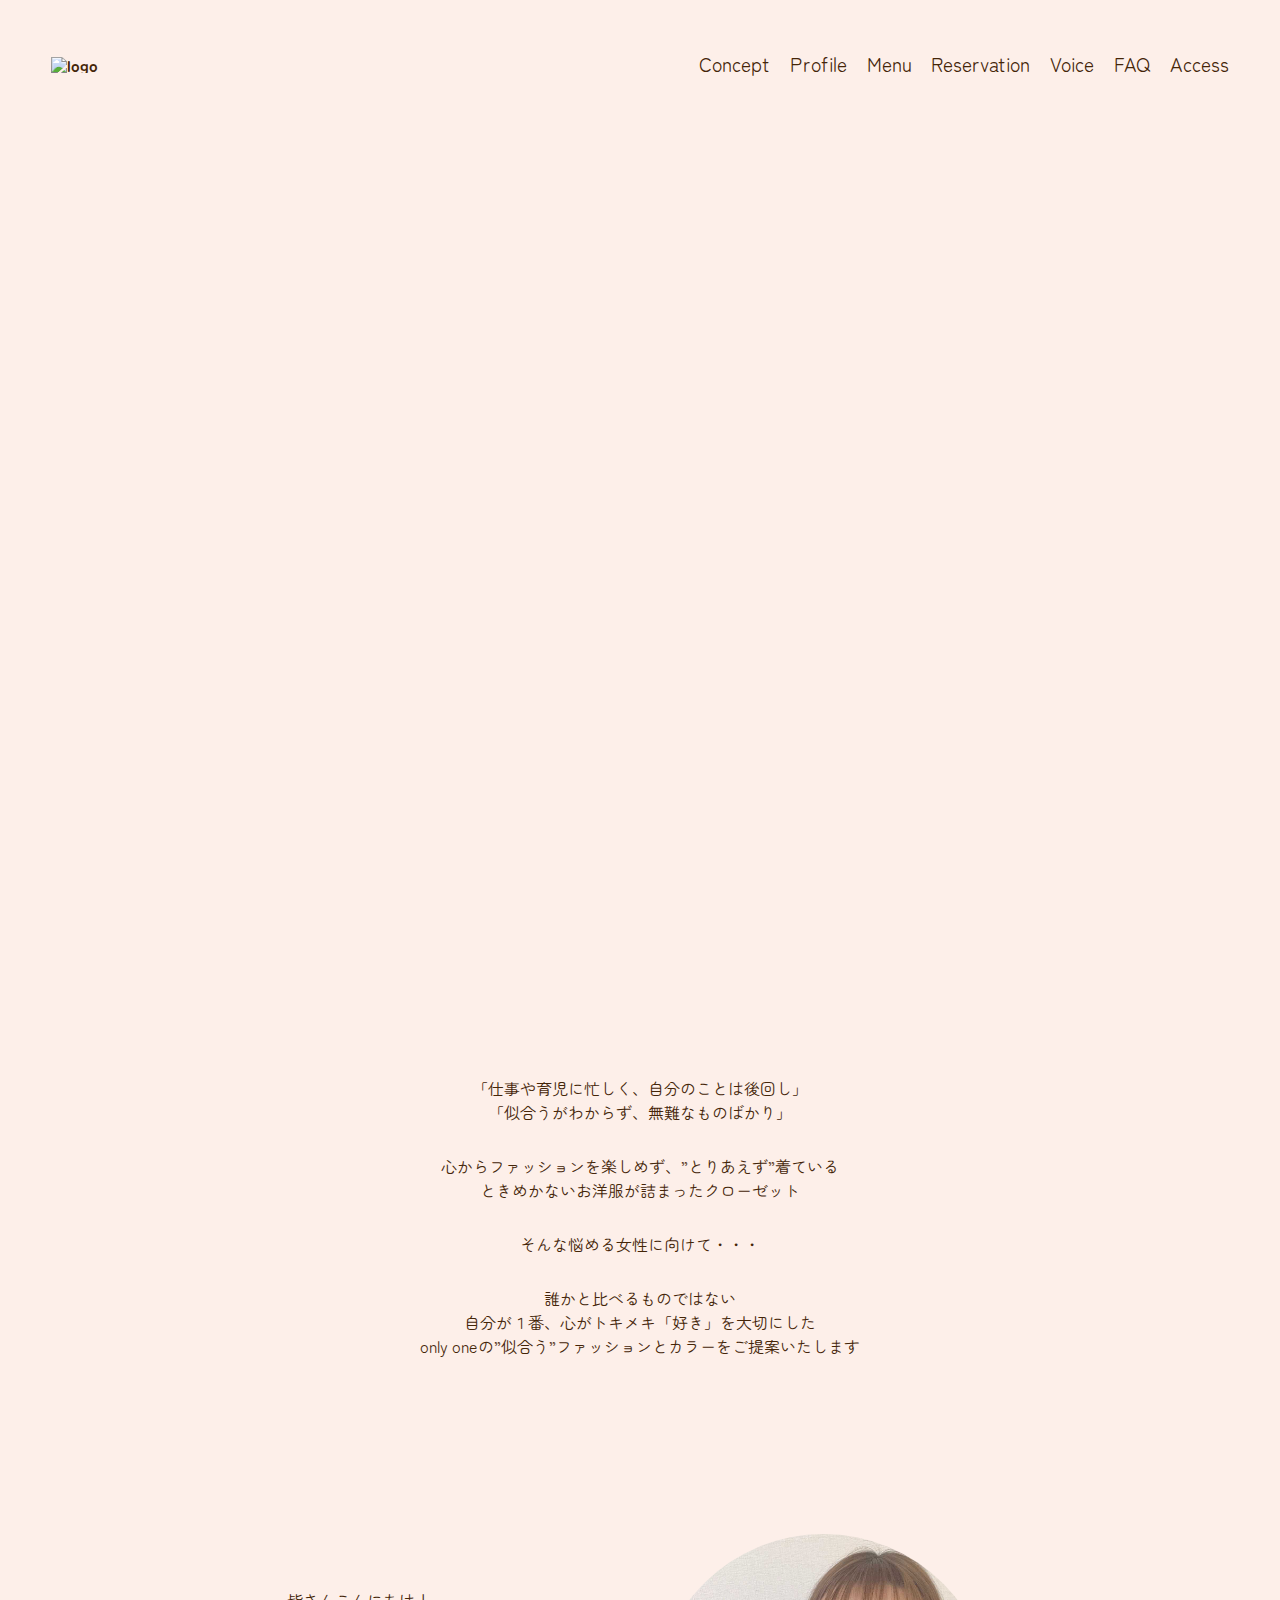
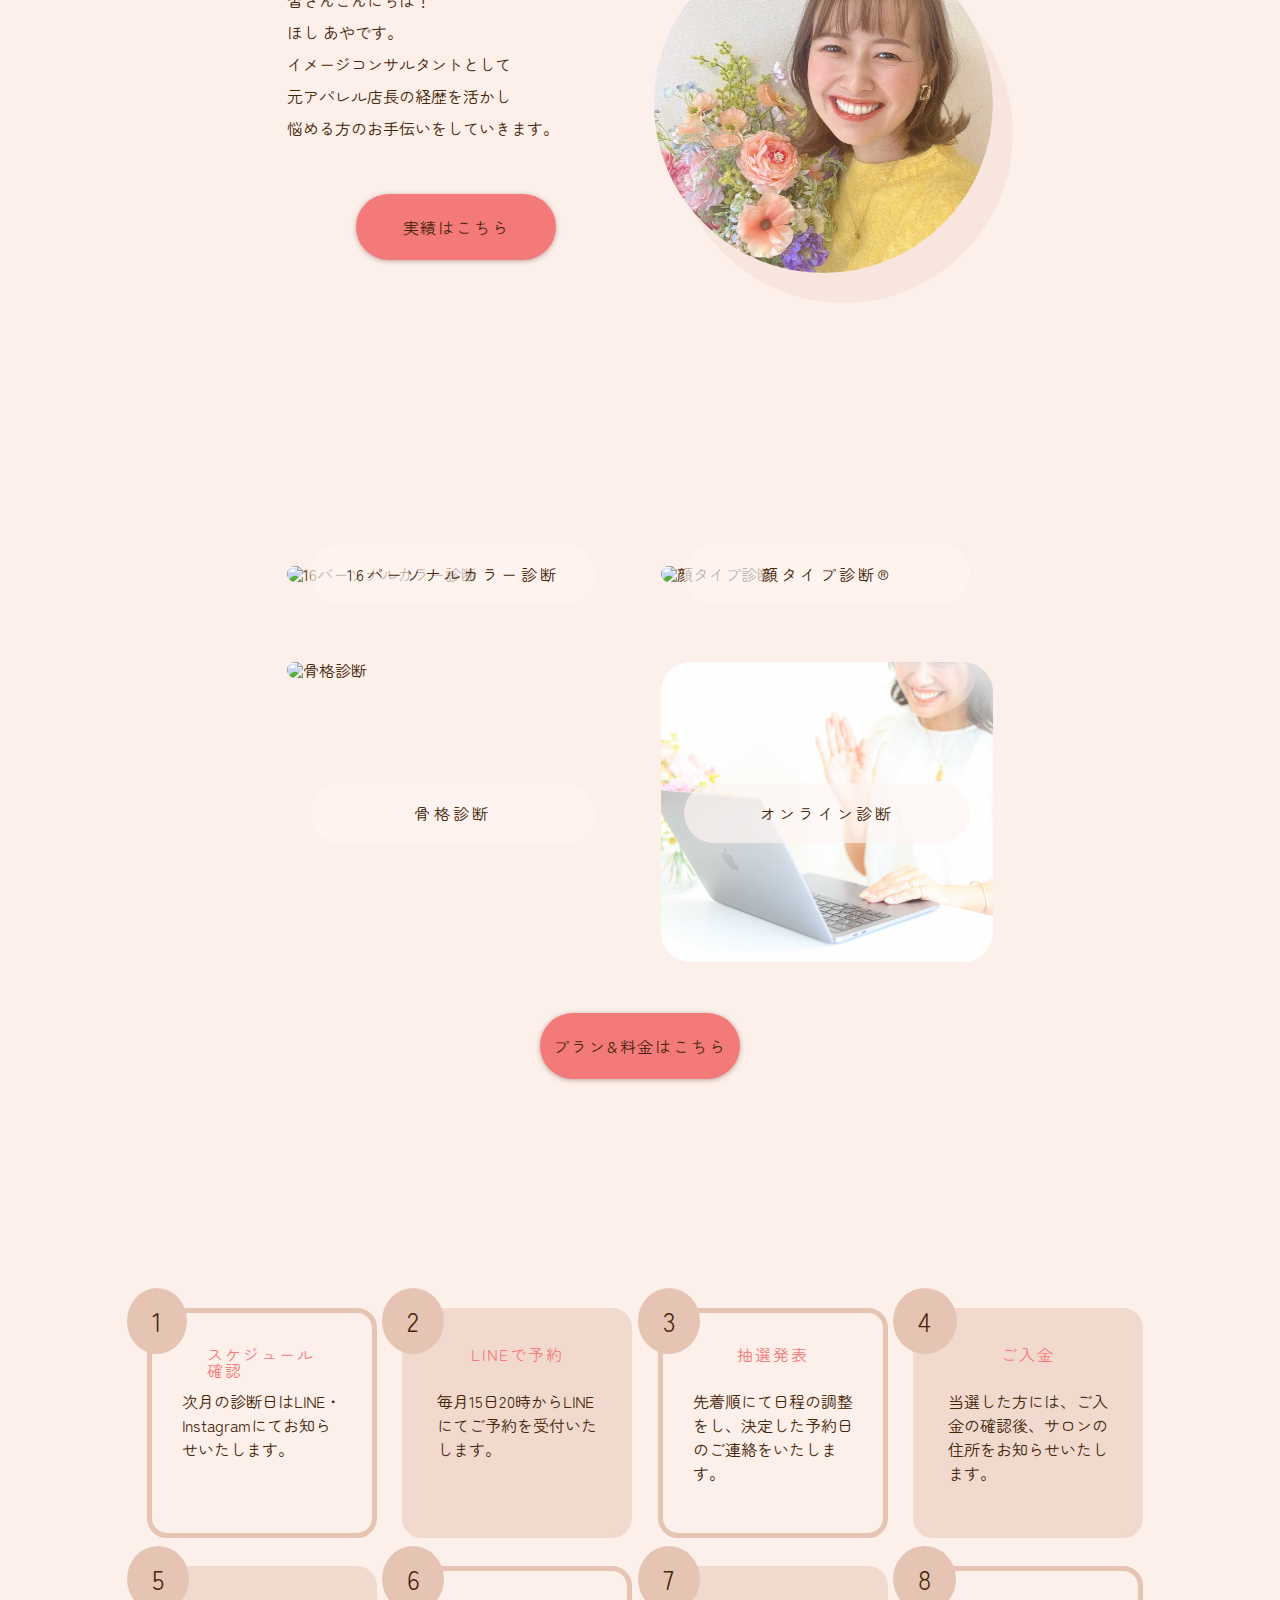
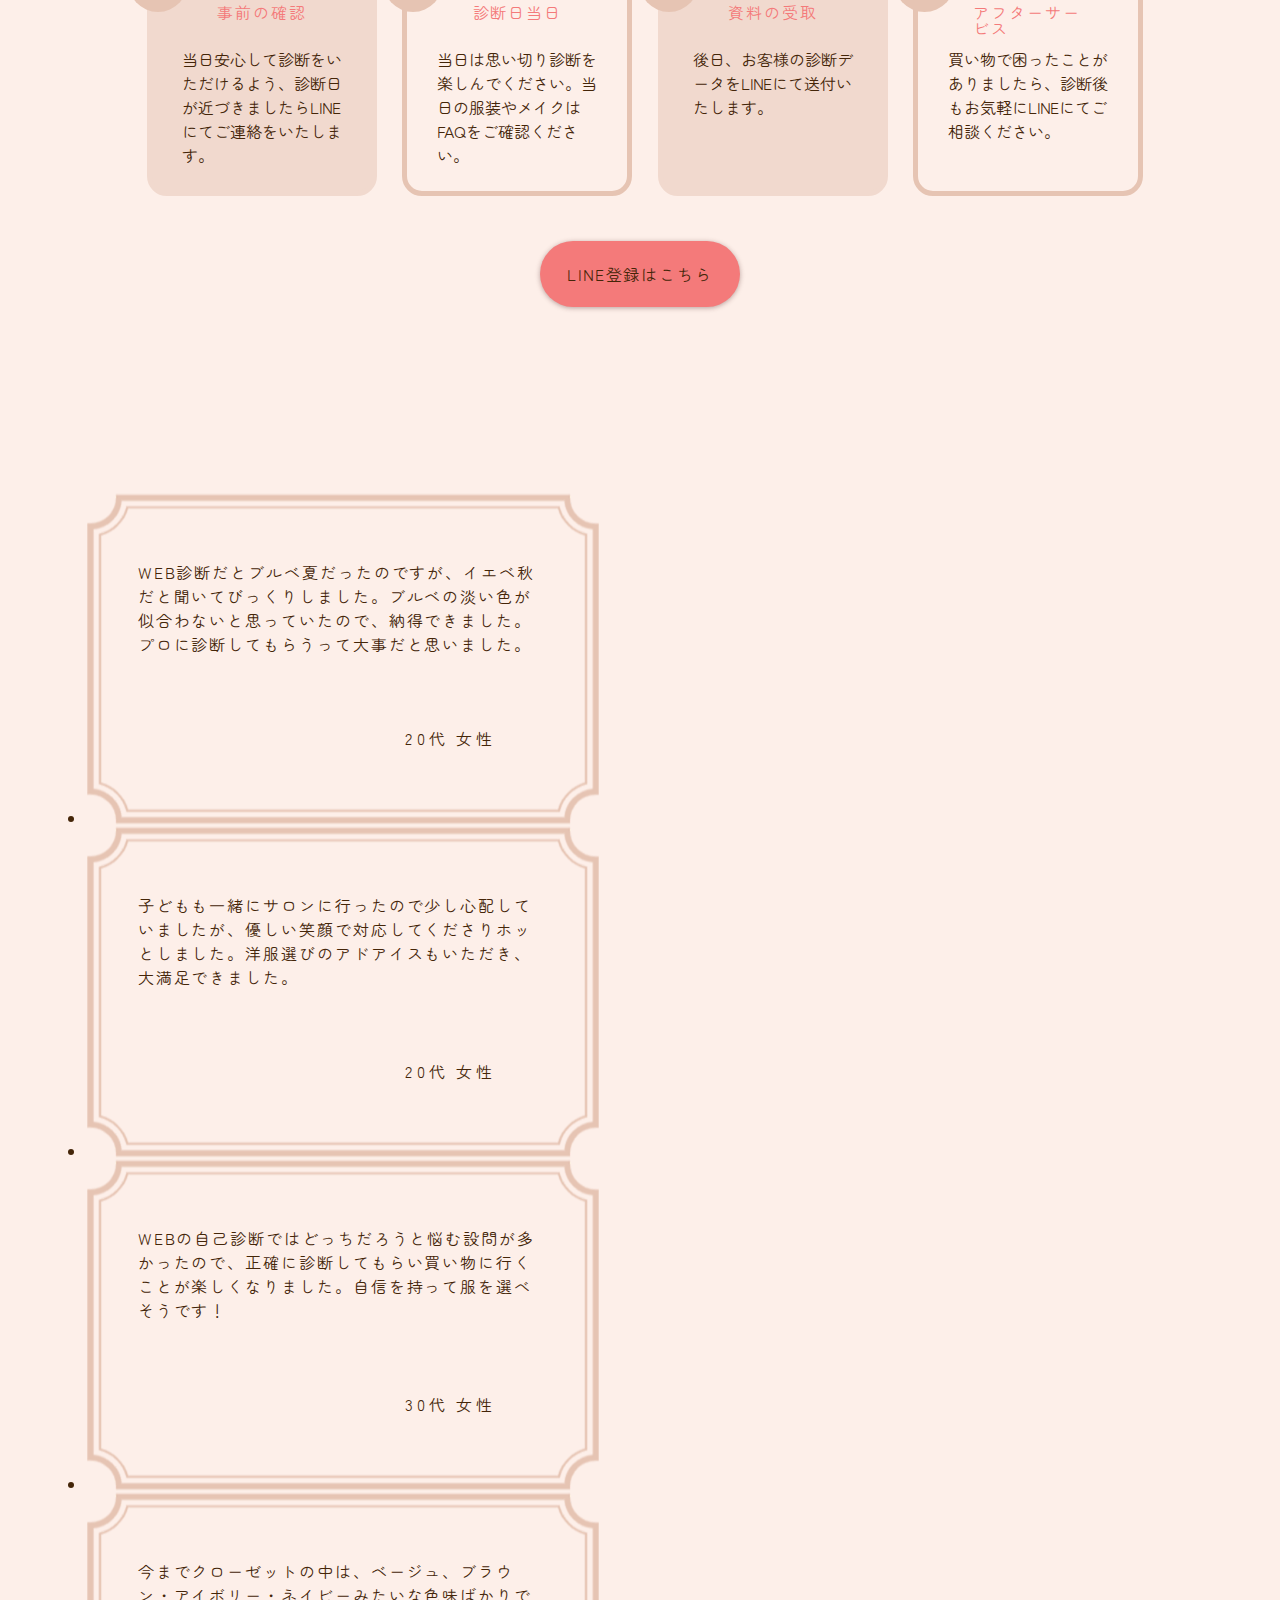
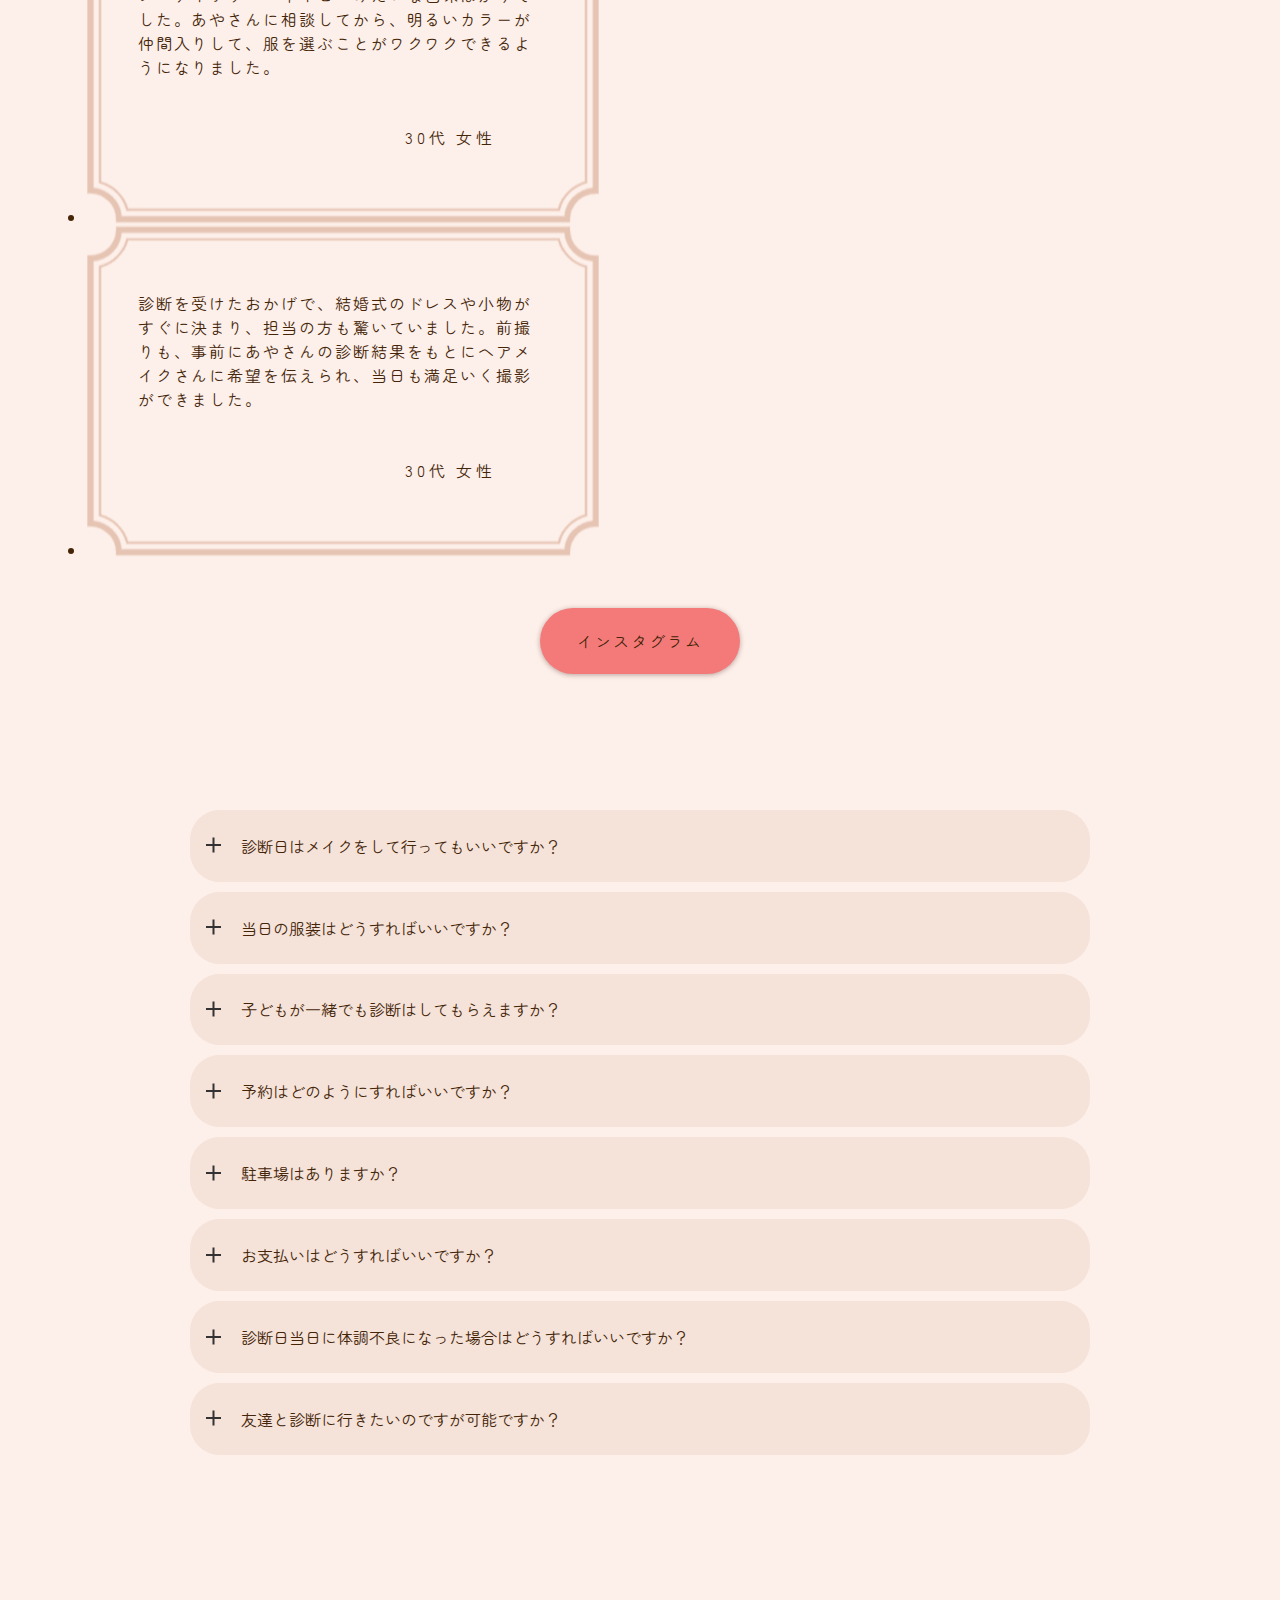
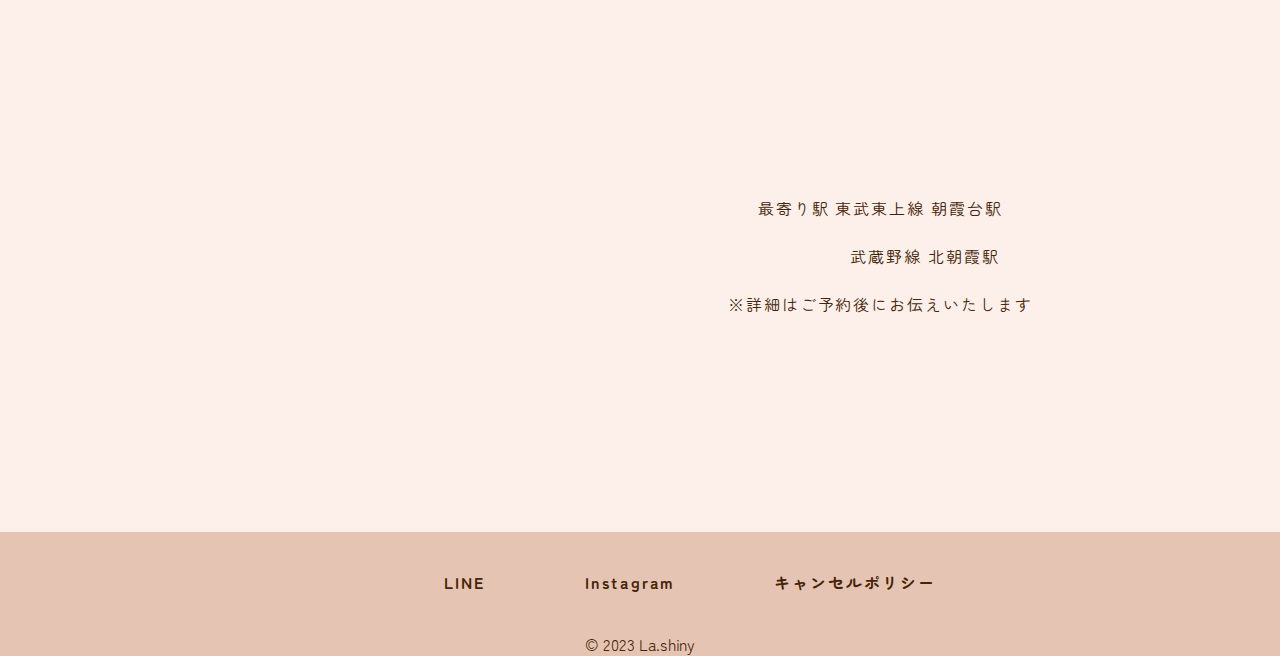
==== commit da8ac696: "no message" ====
--- a/index.html
+++ b/index.html
@@ -188,7 +188,7 @@
       <div class="reservation-box">
         <p class="reservation-box-number">3</p><!-- /.reservation-box-number -->
         <p class="reservation-box-title">抽選発表</p><!-- /.reservation-box-title -->
-        <p class="reservation-box-text">先着順にて日程の調整をし、当落のご連絡をいたします。</p><!-- /.reservation-box-info -->
+        <p class="reservation-box-text">先着順にて日程の調整をし、決定した予約日のご連絡をいたします。</p><!-- /.reservation-box-info -->
       </div><!-- /.reservation-box -->
       <div class="reservation-box">
         <p class="reservation-box-number">4</p><!-- /.reservation-box-number -->
@@ -213,7 +213,7 @@
       <div class="reservation-box">
         <p class="reservation-box-number">8</p><!-- /.reservation-box-number -->
         <p class="reservation-box-title">アフターサービス</p><!-- /.reservation-box-title -->
-        <p class="reservation-box-text">買い物で困ったことがありましたら、診断後手もお気軽にLINEにてご相談ください。</p><!-- /.reservation-box-info -->
+        <p class="reservation-box-text">買い物で困ったことがありましたら、診断後もお気軽にLINEにてご相談ください。</p><!-- /.reservation-box-info -->
       </div><!-- /.reservation-box -->
 
 
@@ -366,7 +366,8 @@
       </div><!-- /.access-info-map -->
       <div class="access-box-info">
         <p>
-          最寄り駅  東武東上線朝霞台駅<br>
+          最寄り駅  東武東上線 朝霞台駅<br>
+          　　　　　武蔵野線  北朝霞駅<br>
           ※詳細はご予約後にお伝えいたします
         </p>
       </div><!-- /.access-info-text -->
--- a/css/style.css
+++ b/css/style.css
@@ -526,7 +526,7 @@
 #reservation .reservation-boxes .reservation-box:nth-child(8) {
   border: solid 5px #e6c4b3; /*線*/
 }
-@media (max-width: 1024px) {
+@media (max-width: 864px) {
   #reservation .reservation-boxes .reservation-box:nth-child(2) {
     background-color: #f1d9ce;
     border: solid 5px #f1d9ce; /*線*/
@@ -535,7 +535,7 @@
     border: solid 5px #f1d9ce; /*線*/
   }
   #reservation .reservation-boxes .reservation-box:nth-child(4) {
-    border: solid 5px #e6c4b3; /*線*/
+    border: solid 5px #f1d9ce; /*線*/
     background-color: #f1d9ce;
   }
   #reservation .reservation-boxes .reservation-box:nth-child(5) {
@@ -551,7 +551,7 @@
     border: solid 5px #f1d9ce; /*線*/
   }
   #reservation .reservation-boxes .reservation-box:nth-child(8) {
-    border: solid 5px #e6c4b3; /*線*/
+    border: solid 5px #f1d9ce; /*線*/
     background-color: #f1d9ce;
   }
 }
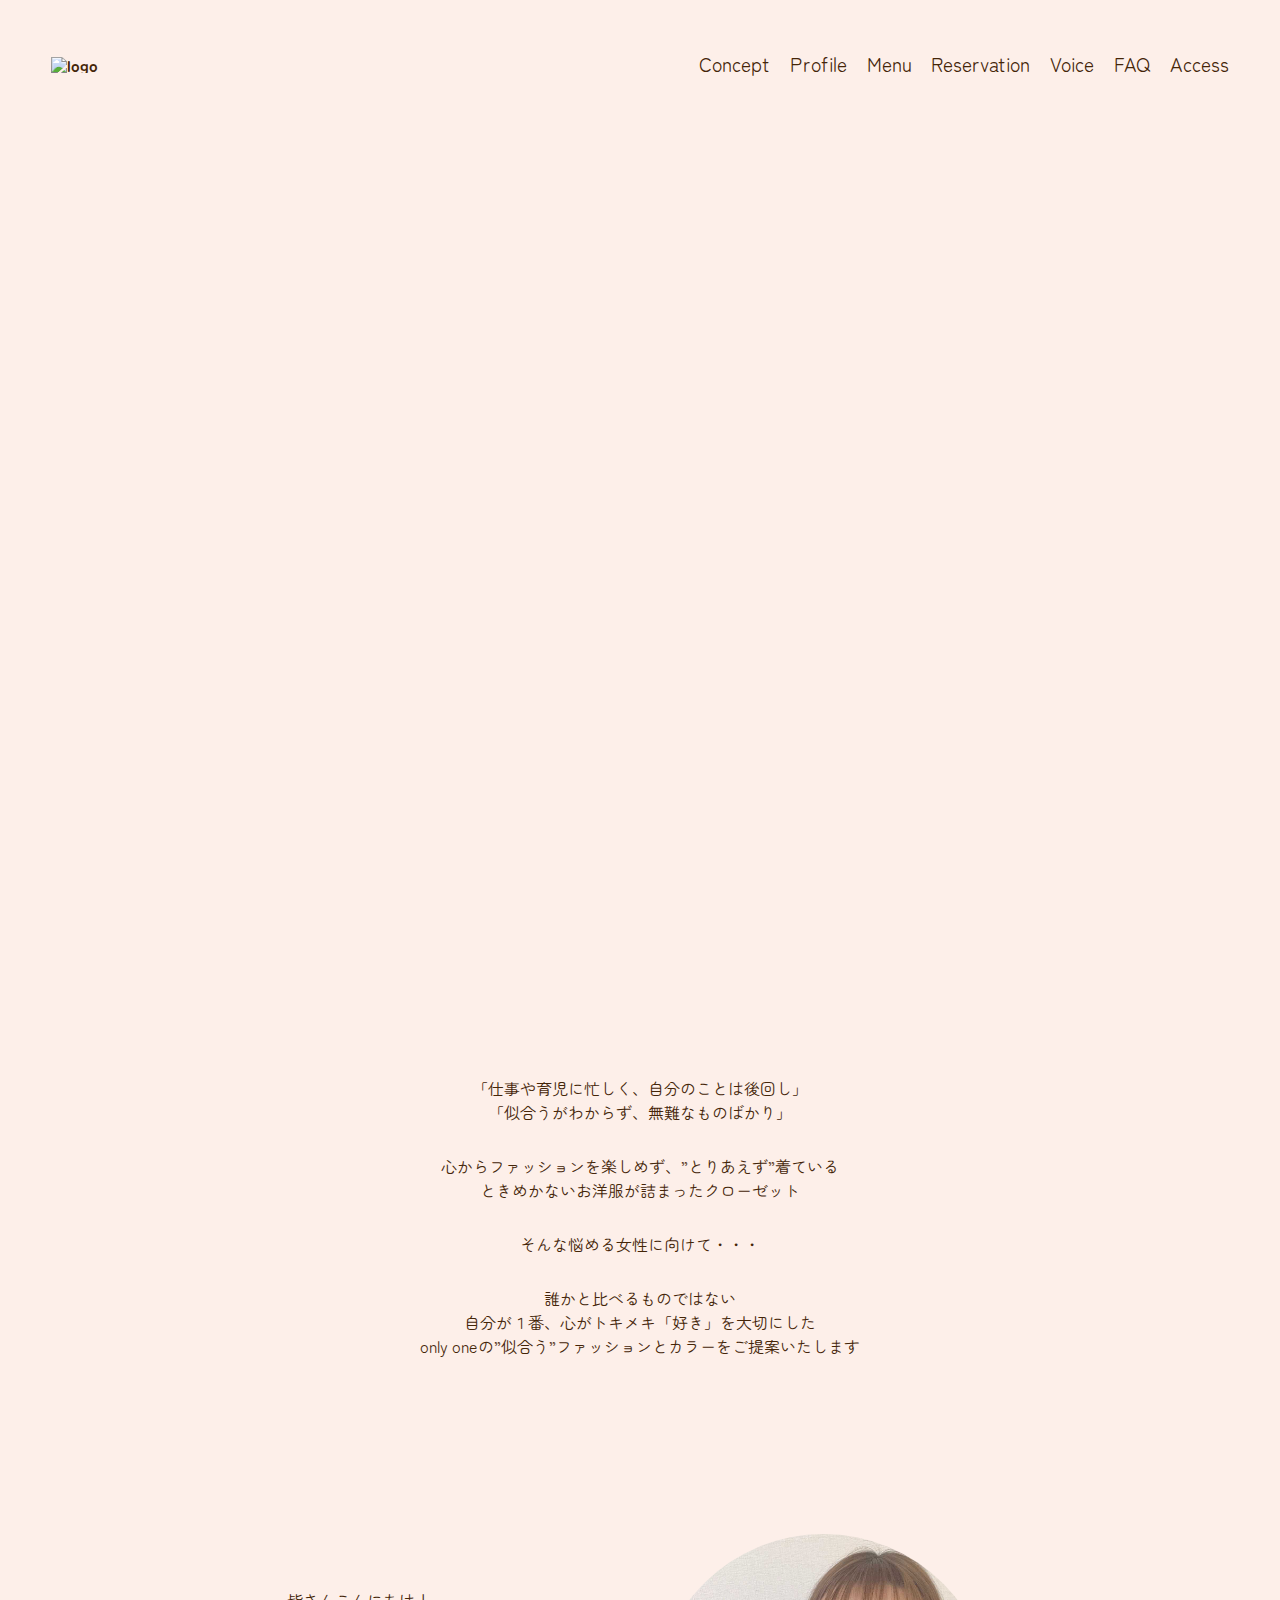
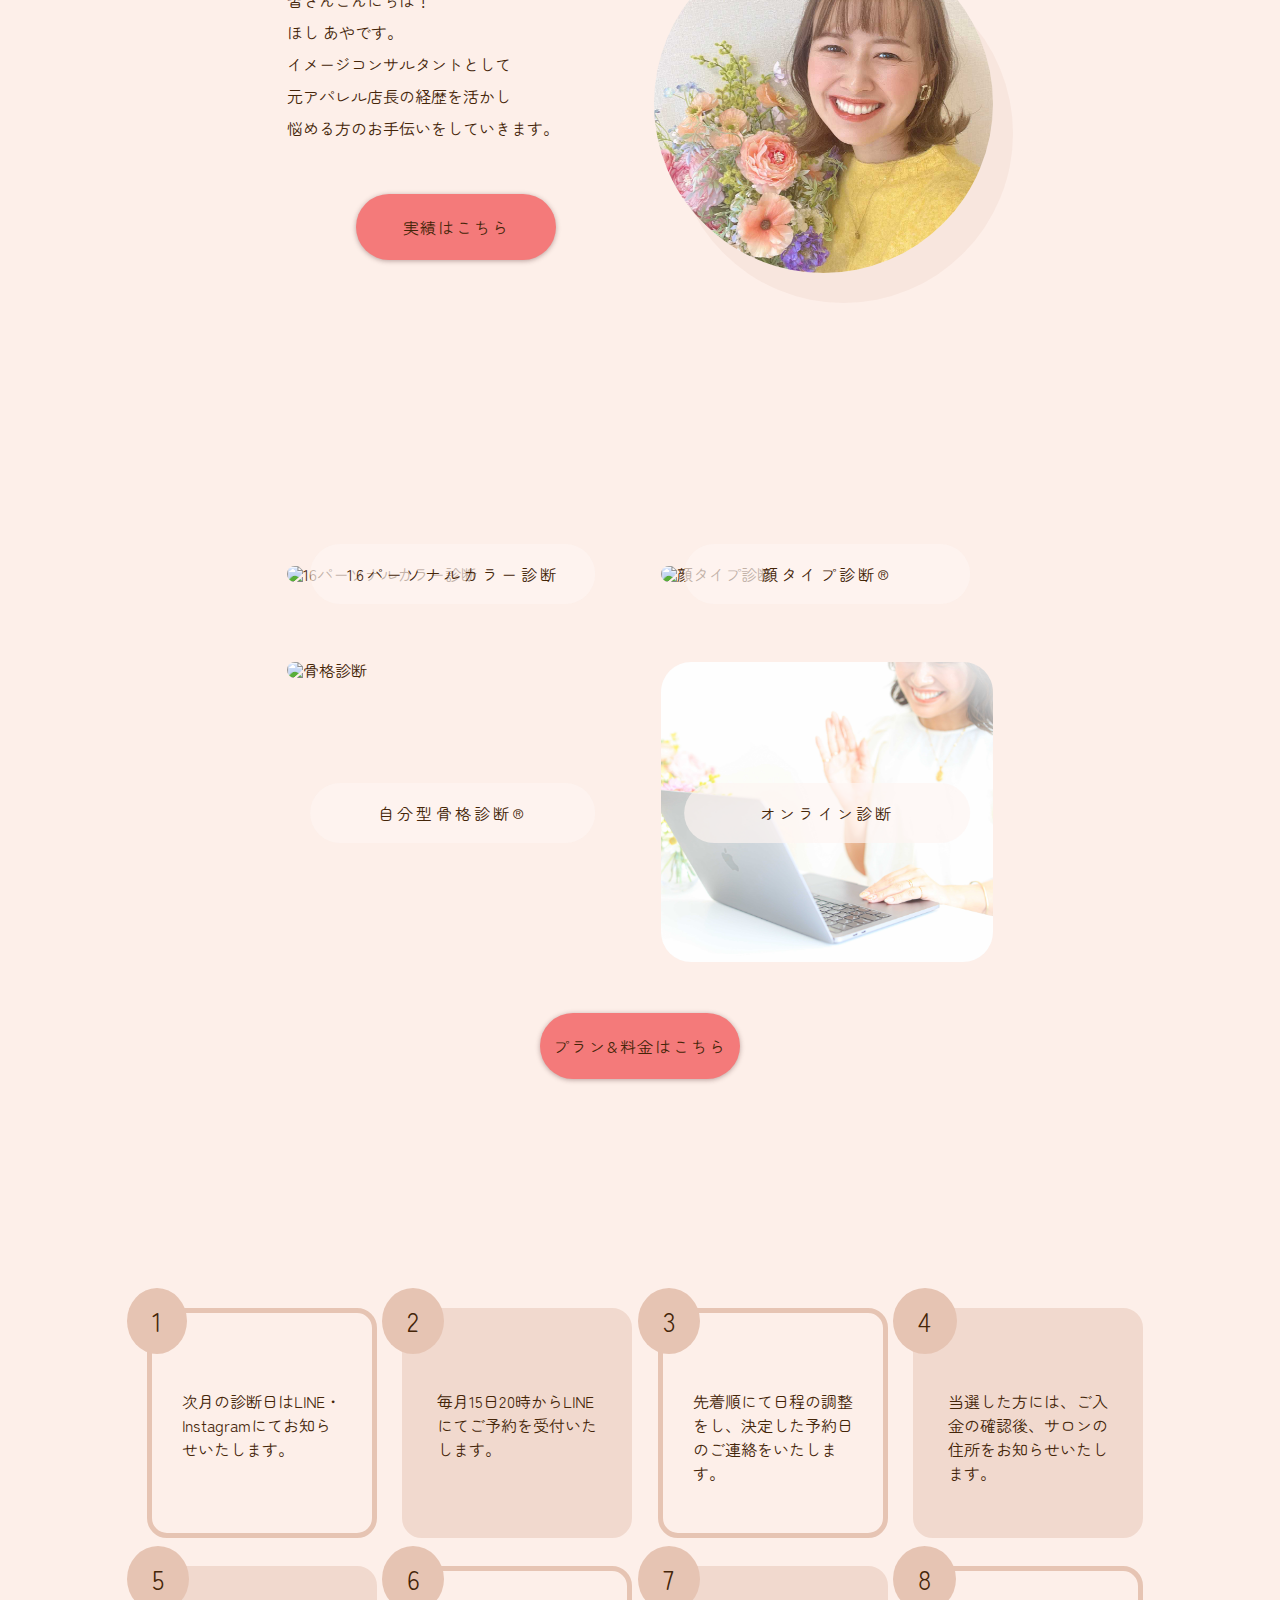
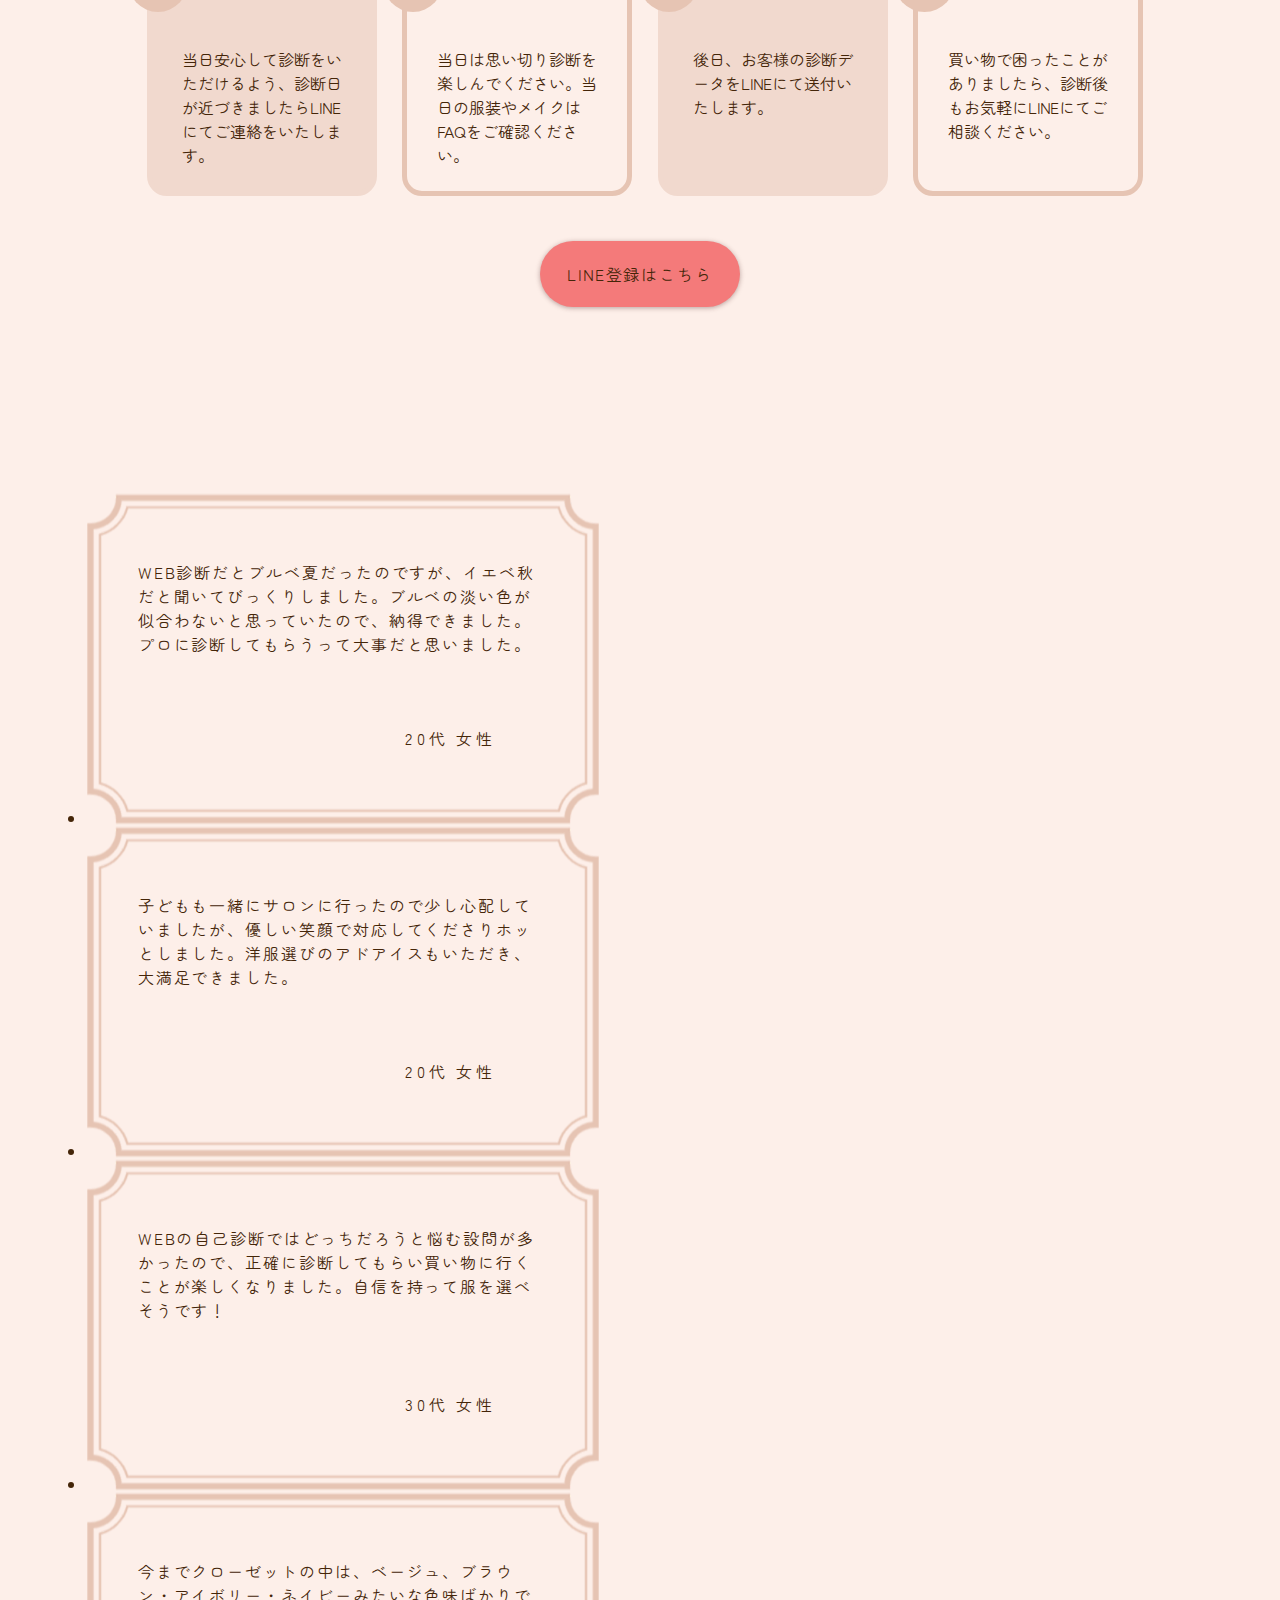
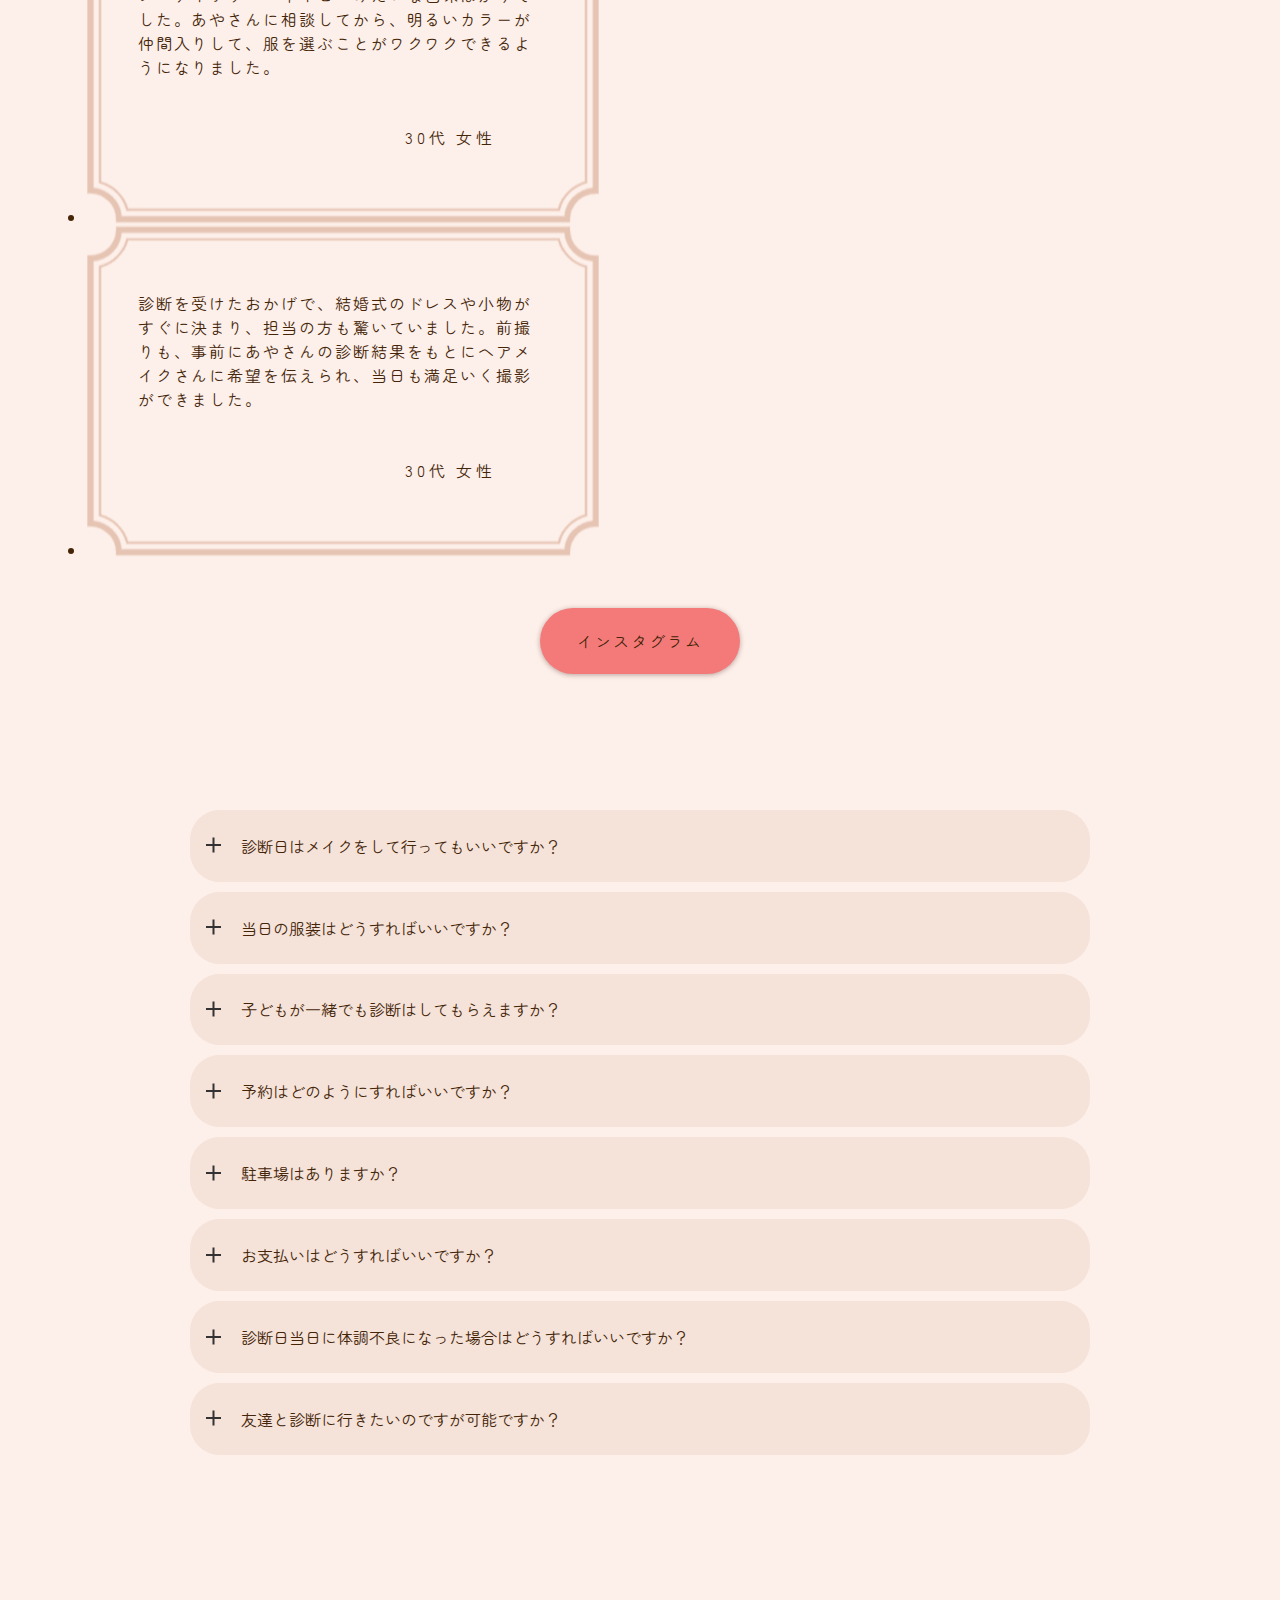
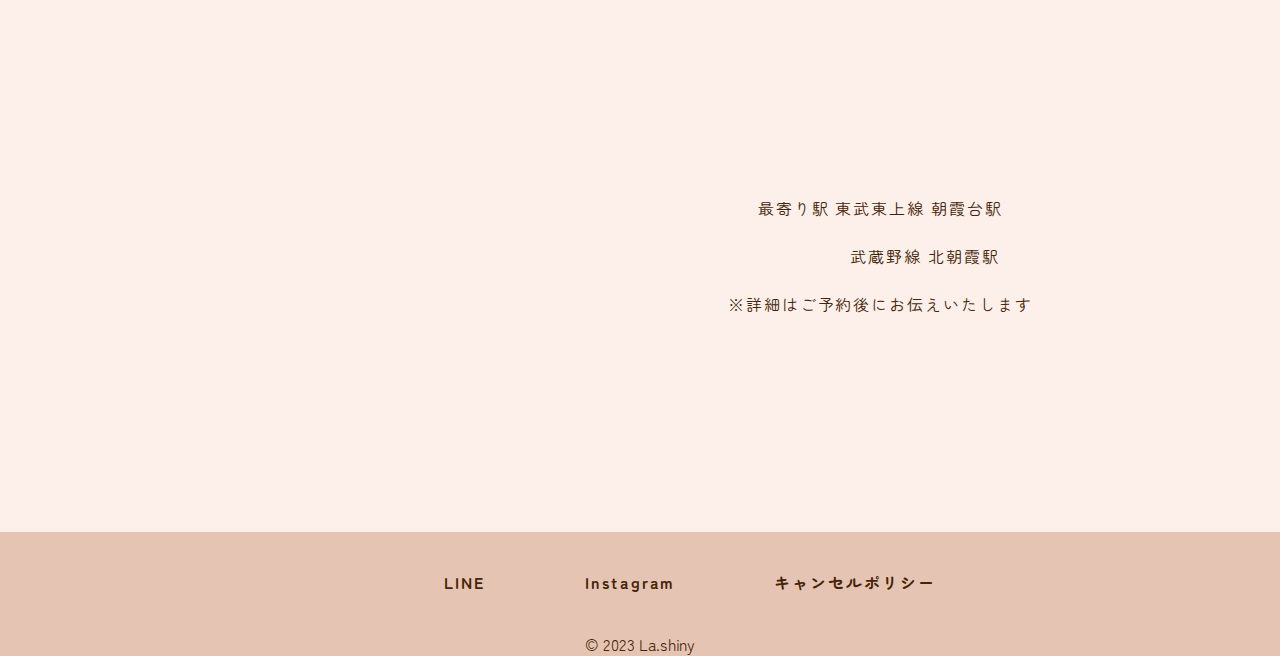
==== commit 54d14fdc: "no message" ====
--- a/index.html
+++ b/index.html
@@ -139,7 +139,7 @@
           <div class="menu-box-background">
           </div >
           <p class="menu-text">
-            骨格診断
+            自分型骨格診断&reg;
           </p>
         </a>
       </div><!-- /.menu-box -->
@@ -175,44 +175,44 @@
     <div class="reservation-boxes">
       <div class="reservation-box">
         <p class="reservation-box-number">1</p><!-- /.reservation-box-number -->
-        <p class="reservation-box-title">スケジュール確認</p><!-- /.reservation-box-title -->
+        <p class="reservation-box-title fadeUpTrigger">スケジュール確認</p><!-- /.reservation-box-title -->
         <p class="reservation-box-text">次月の診断日はLINE・Instagramにてお知らせいたします。</p><!-- /.reservation-box-info -->
       </div><!-- /.reservation-box -->
       <div class="reservation-box">
 
 
           <p class="reservation-box-number">2</p><!-- /.reservation-box-number -->
-          <p class="reservation-box-title">LINEで予約</p><!-- /.reservation-box-title -->
+          <p class="reservation-box-title fadeUpTrigger">LINEで予約</p><!-- /.reservation-box-title -->
           <p class="reservation-box-text">毎月15日20時からLINEにてご予約を受付いたします。</p><!-- /.reservation-box-info -->
       </div><!-- /.reservation-box -->
       <div class="reservation-box">
         <p class="reservation-box-number">3</p><!-- /.reservation-box-number -->
-        <p class="reservation-box-title">抽選発表</p><!-- /.reservation-box-title -->
+        <p class="reservation-box-title fadeUpTrigger">抽選発表</p><!-- /.reservation-box-title -->
         <p class="reservation-box-text">先着順にて日程の調整をし、決定した予約日のご連絡をいたします。</p><!-- /.reservation-box-info -->
       </div><!-- /.reservation-box -->
       <div class="reservation-box">
         <p class="reservation-box-number">4</p><!-- /.reservation-box-number -->
-        <p class="reservation-box-title">ご入金</p><!-- /.reservation-box-title -->
+        <p class="reservation-box-title fadeUpTrigger">ご入金</p><!-- /.reservation-box-title -->
         <p class="reservation-box-text">当選した方には、ご入金の確認後、サロンの住所をお知らせいたします。</p><!-- /.reservation-box-info -->
       </div><!-- /.reservation-box -->
       <div class="reservation-box">
         <p class="reservation-box-number">5</p><!-- /.reservation-box-number -->
-        <p class="reservation-box-title">事前の確認</p><!-- /.reservation-box-title -->
+        <p class="reservation-box-title fadeUpTrigger">事前の確認</p><!-- /.reservation-box-title -->
         <p class="reservation-box-text">当日安心して診断をいただけるよう、診断日が近づきましたらLINEにてご連絡をいたします。</p><!-- /.reservation-box-info -->
       </div><!-- /.reservation-box -->
       <div class="reservation-box">
         <p class="reservation-box-number">6</p><!-- /.reservation-box-number -->
-        <p class="reservation-box-title">診断日当日</p><!-- /.reservation-box-title -->
+        <p class="reservation-box-title fadeUpTrigger">診断日当日</p><!-- /.reservation-box-title -->
         <p class="reservation-box-text">当日は思い切り診断を楽しんでください。当日の服装やメイクはFAQをご確認ください。</p><!-- /.reservation-box-info -->
       </div><!-- /.reservation-box -->
       <div class="reservation-box">
         <p class="reservation-box-number">7</p><!-- /.reservation-box-number -->
-        <p class="reservation-box-title">資料の受取</p><!-- /.reservation-box-title -->
+        <p class="reservation-box-title fadeUpTrigger">資料の受取</p><!-- /.reservation-box-title -->
         <p class="reservation-box-text">後日、お客様の診断データをLINEにて送付いたします。</p><!-- /.reservation-box-info -->
       </div><!-- /.reservation-box -->
       <div class="reservation-box">
         <p class="reservation-box-number">8</p><!-- /.reservation-box-number -->
-        <p class="reservation-box-title">アフターサービス</p><!-- /.reservation-box-title -->
+        <p class="reservation-box-title fadeUpTrigger">アフターサービス</p><!-- /.reservation-box-title -->
         <p class="reservation-box-text">買い物で困ったことがありましたら、診断後もお気軽にLINEにてご相談ください。</p><!-- /.reservation-box-info -->
       </div><!-- /.reservation-box -->
 
--- a/css/style.css
+++ b/css/style.css
@@ -812,7 +812,7 @@
 }
 @media (max-width: 864px) {
   .no-anime-bg-profile-img {
-    height: 70vh;
+    height: 60vh;
   }
 }
 @media (max-width: 564px) {
@@ -1085,7 +1085,7 @@
 }
 
 .p-color-top {
-  background-image: url(../images/personal_color/test.jpg);
+  background-image: url(../images/personal_color/personalColorTop.jpg);
 }
 .p-color-top-inner {
   position: relative;
@@ -1541,6 +1541,11 @@
   display: inline-block;
   transform: scale(0.8);
 }
+@media (max-width: 864px) {
+  #p-color-flow .flow-box:nth-child(2)::after {
+    bottom: -40%;
+  }
+}
 @media (max-width: 564px) {
   #p-color-flow .flow-box:nth-child(2)::after {
     content: none;
@@ -1554,6 +1559,11 @@
   display: inline-block;
   transform: scale(0.8);
 }
+@media (max-width: 864px) {
+  #p-color-flow .flow-box:nth-child(3)::after {
+    bottom: -32%;
+  }
+}
 @media (max-width: 564px) {
   #p-color-flow .flow-box:nth-child(3)::after {
     content: none;
@@ -1567,6 +1577,11 @@
   display: inline-block;
   transform: scale(0.8);
 }
+@media (max-width: 864px) {
+  #p-color-flow .flow-box:nth-child(4)::after {
+    bottom: -32%;
+  }
+}
 @media (max-width: 564px) {
   #p-color-flow .flow-box:nth-child(4)::after {
     content: none;
@@ -1580,6 +1595,11 @@
   display: inline-block;
   transform: scale(0.8);
 }
+@media (max-width: 864px) {
+  #p-color-flow .flow-box:nth-child(5)::after {
+    bottom: -40%;
+  }
+}
 @media (max-width: 564px) {
   #p-color-flow .flow-box:nth-child(5)::after {
     content: none;
@@ -1592,6 +1612,11 @@
   left: 10%;
   display: inline-block;
   transform: scale(0.8);
+}
+@media (max-width: 864px) {
+  #p-color-flow .flow-box:nth-child(6)::after {
+    bottom: -36%;
+  }
 }
 @media (max-width: 564px) {
   #p-color-flow .flow-box:nth-child(6)::after {
@@ -1958,6 +1983,11 @@
   display: inline-block;
   transform: scale(0.8);
 }
+@media (max-width: 864px) {
+  #face-type-flow .flow-box:nth-child(2)::after {
+    bottom: -40%;
+  }
+}
 @media (max-width: 564px) {
   #face-type-flow .flow-box:nth-child(2)::after {
     content: none;
@@ -1984,6 +2014,11 @@
   display: inline-block;
   transform: scale(0.8);
 }
+@media (max-width: 864px) {
+  #face-type-flow .flow-box:nth-child(4)::after {
+    bottom: -32%;
+  }
+}
 @media (max-width: 564px) {
   #face-type-flow .flow-box:nth-child(4)::after {
     content: none;
@@ -2009,6 +2044,11 @@
   left: 10%;
   display: inline-block;
   transform: scale(0.8);
+}
+@media (max-width: 864px) {
+  #face-type-flow .flow-box:nth-child(6)::after {
+    bottom: -40%;
+  }
 }
 @media (max-width: 564px) {
   #face-type-flow .flow-box:nth-child(6)::after {
@@ -2236,7 +2276,7 @@
 }
 @media (max-width: 564px) {
   #self-frame-type-explain .self-frame-type-explain-inner-textBox-title::before {
-    content: "16types Personal Color";
+    content: "Personal Frame Type";
     scale: 2;
     top: 0%;
   }
@@ -2481,6 +2521,11 @@
   display: inline-block;
   transform: scale(0.8);
 }
+@media (max-width: 864px) {
+  #frame-type-flow .flow-box:nth-child(2)::after {
+    bottom: -40%;
+  }
+}
 @media (max-width: 564px) {
   #frame-type-flow .flow-box:nth-child(2)::after {
     content: none;
@@ -2494,6 +2539,16 @@
   display: inline-block;
   transform: scale(0.8);
 }
+@media (max-width: 1024px) {
+  #frame-type-flow .flow-box:nth-child(3)::after {
+    bottom: -27%;
+  }
+}
+@media (max-width: 864px) {
+  #frame-type-flow .flow-box:nth-child(3)::after {
+    bottom: -30%;
+  }
+}
 @media (max-width: 564px) {
   #frame-type-flow .flow-box:nth-child(3)::after {
     content: none;
@@ -2507,6 +2562,16 @@
   display: inline-block;
   transform: scale(0.8);
 }
+@media (max-width: 1024px) {
+  #frame-type-flow .flow-box:nth-child(4)::after {
+    bottom: -28%;
+  }
+}
+@media (max-width: 864px) {
+  #frame-type-flow .flow-box:nth-child(4)::after {
+    bottom: -33%;
+  }
+}
 @media (max-width: 564px) {
   #frame-type-flow .flow-box:nth-child(4)::after {
     content: none;
@@ -2519,6 +2584,16 @@
   left: 0%;
   display: inline-block;
   transform: scale(0.8);
+}
+@media (max-width: 1024px) {
+  #frame-type-flow .flow-box:nth-child(5)::after {
+    bottom: -34%;
+  }
+}
+@media (max-width: 864px) {
+  #frame-type-flow .flow-box:nth-child(5)::after {
+    bottom: -37%;
+  }
 }
 @media (max-width: 564px) {
   #frame-type-flow .flow-box:nth-child(5)::after {
@@ -3756,7 +3831,7 @@
   text-align: center;
   letter-spacing: 0.24em;
   line-height: 10rem;
-  font-family: "Damion";
+  font-family: "Zen Maru Gothic", sans-serif;
   font-size: 2rem;
   font-weight: normal;
   margin: 5% auto;
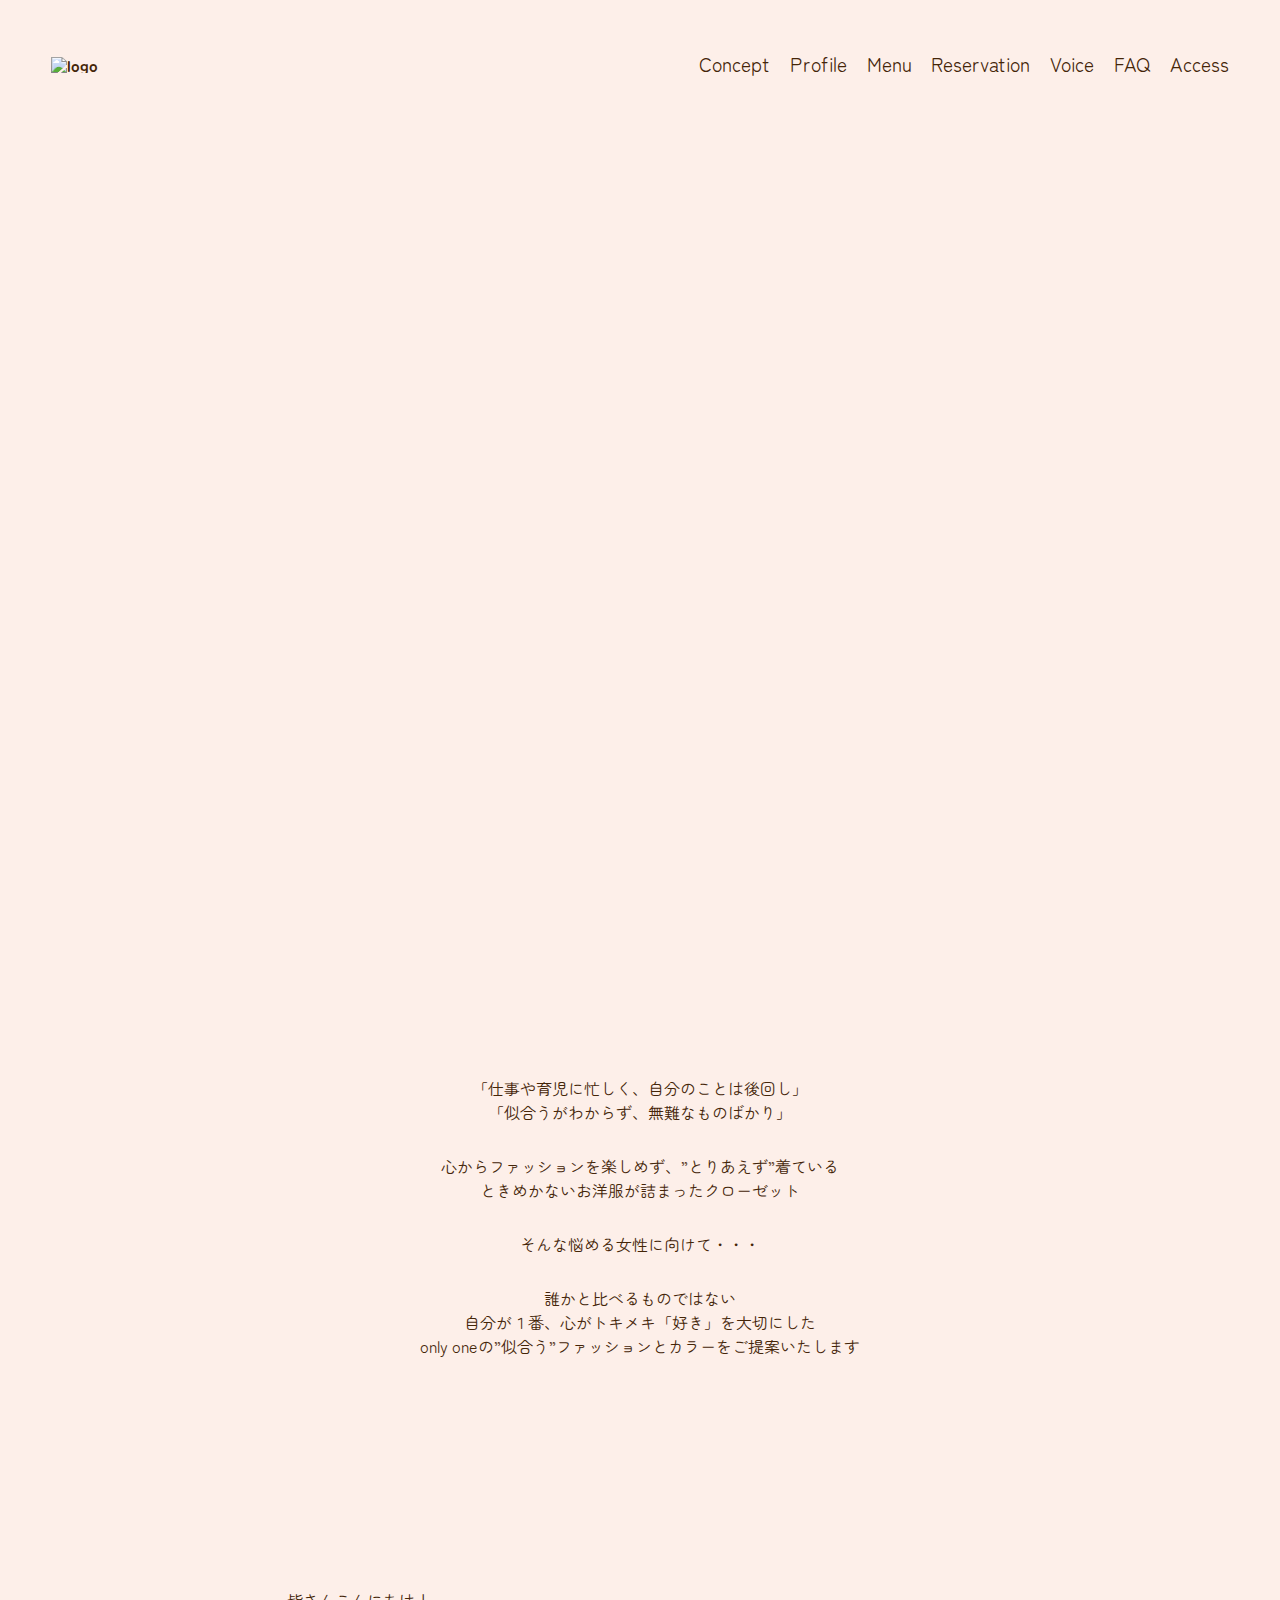
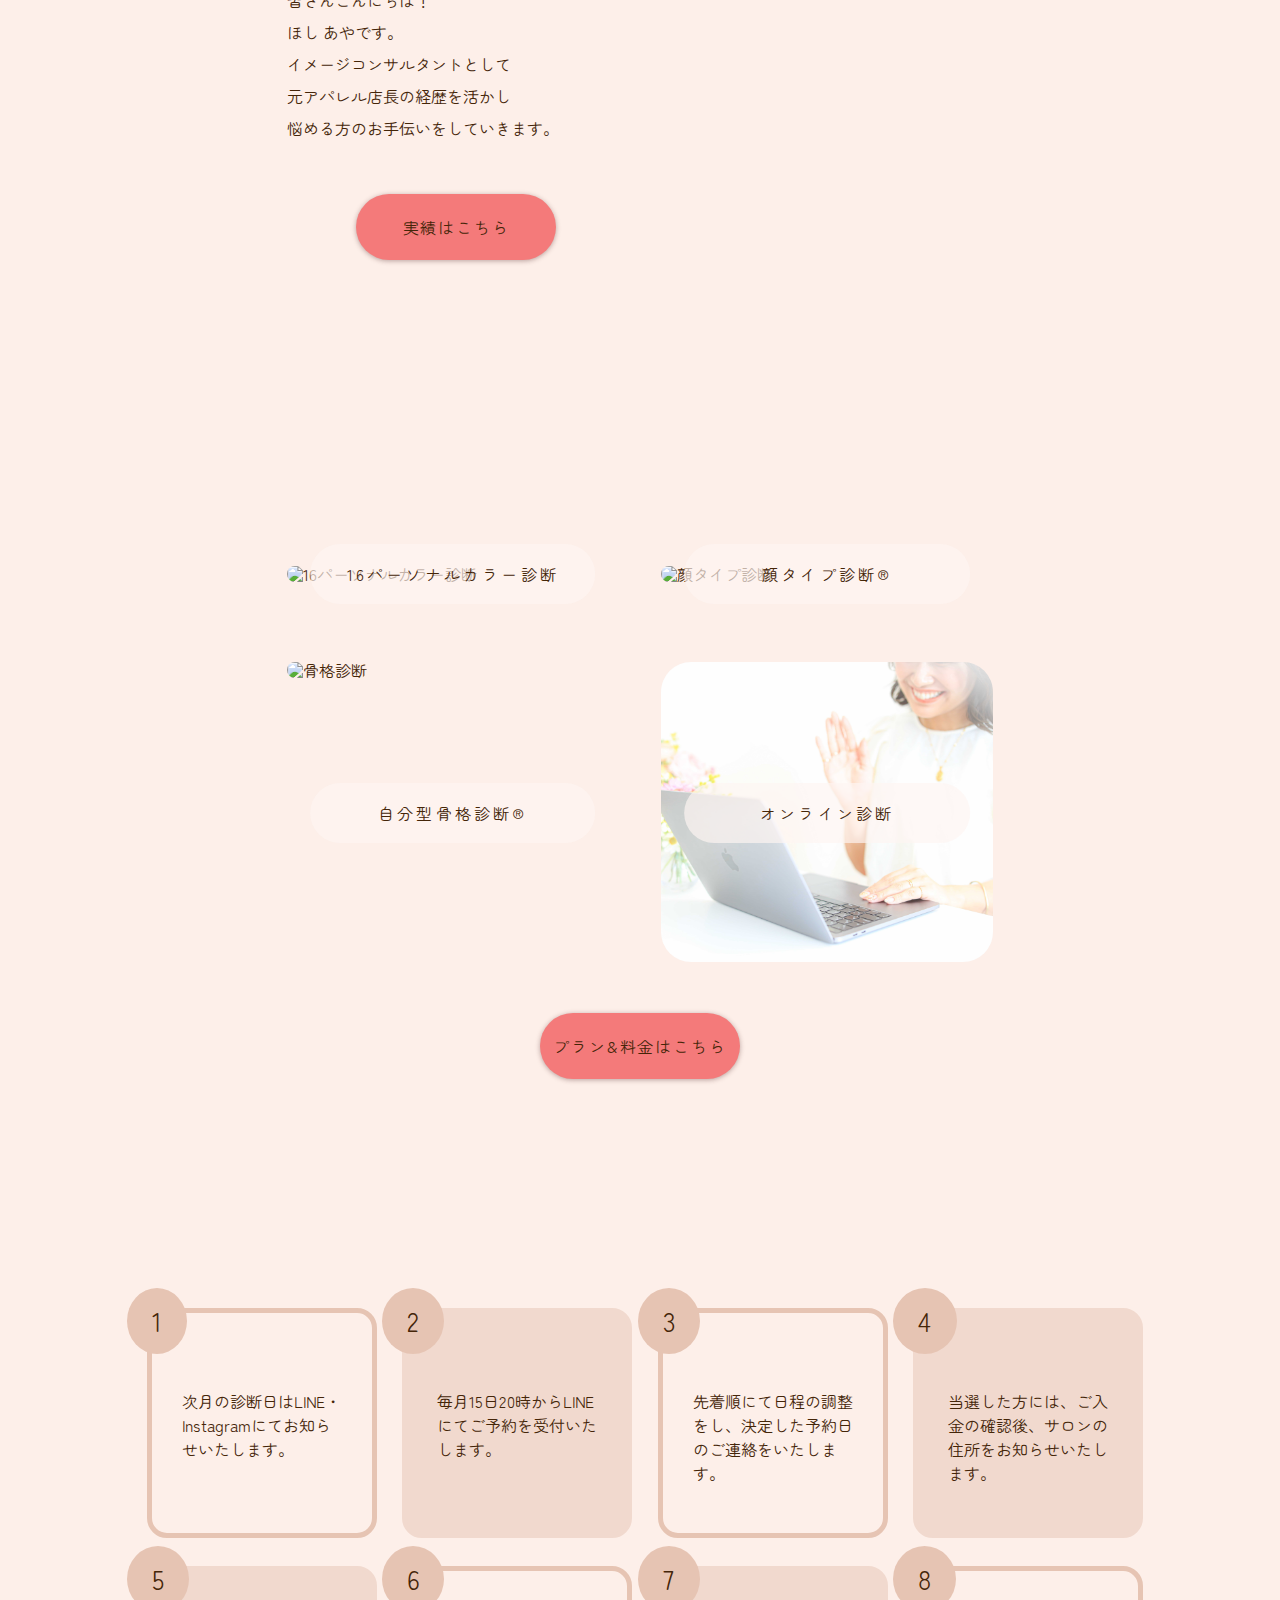
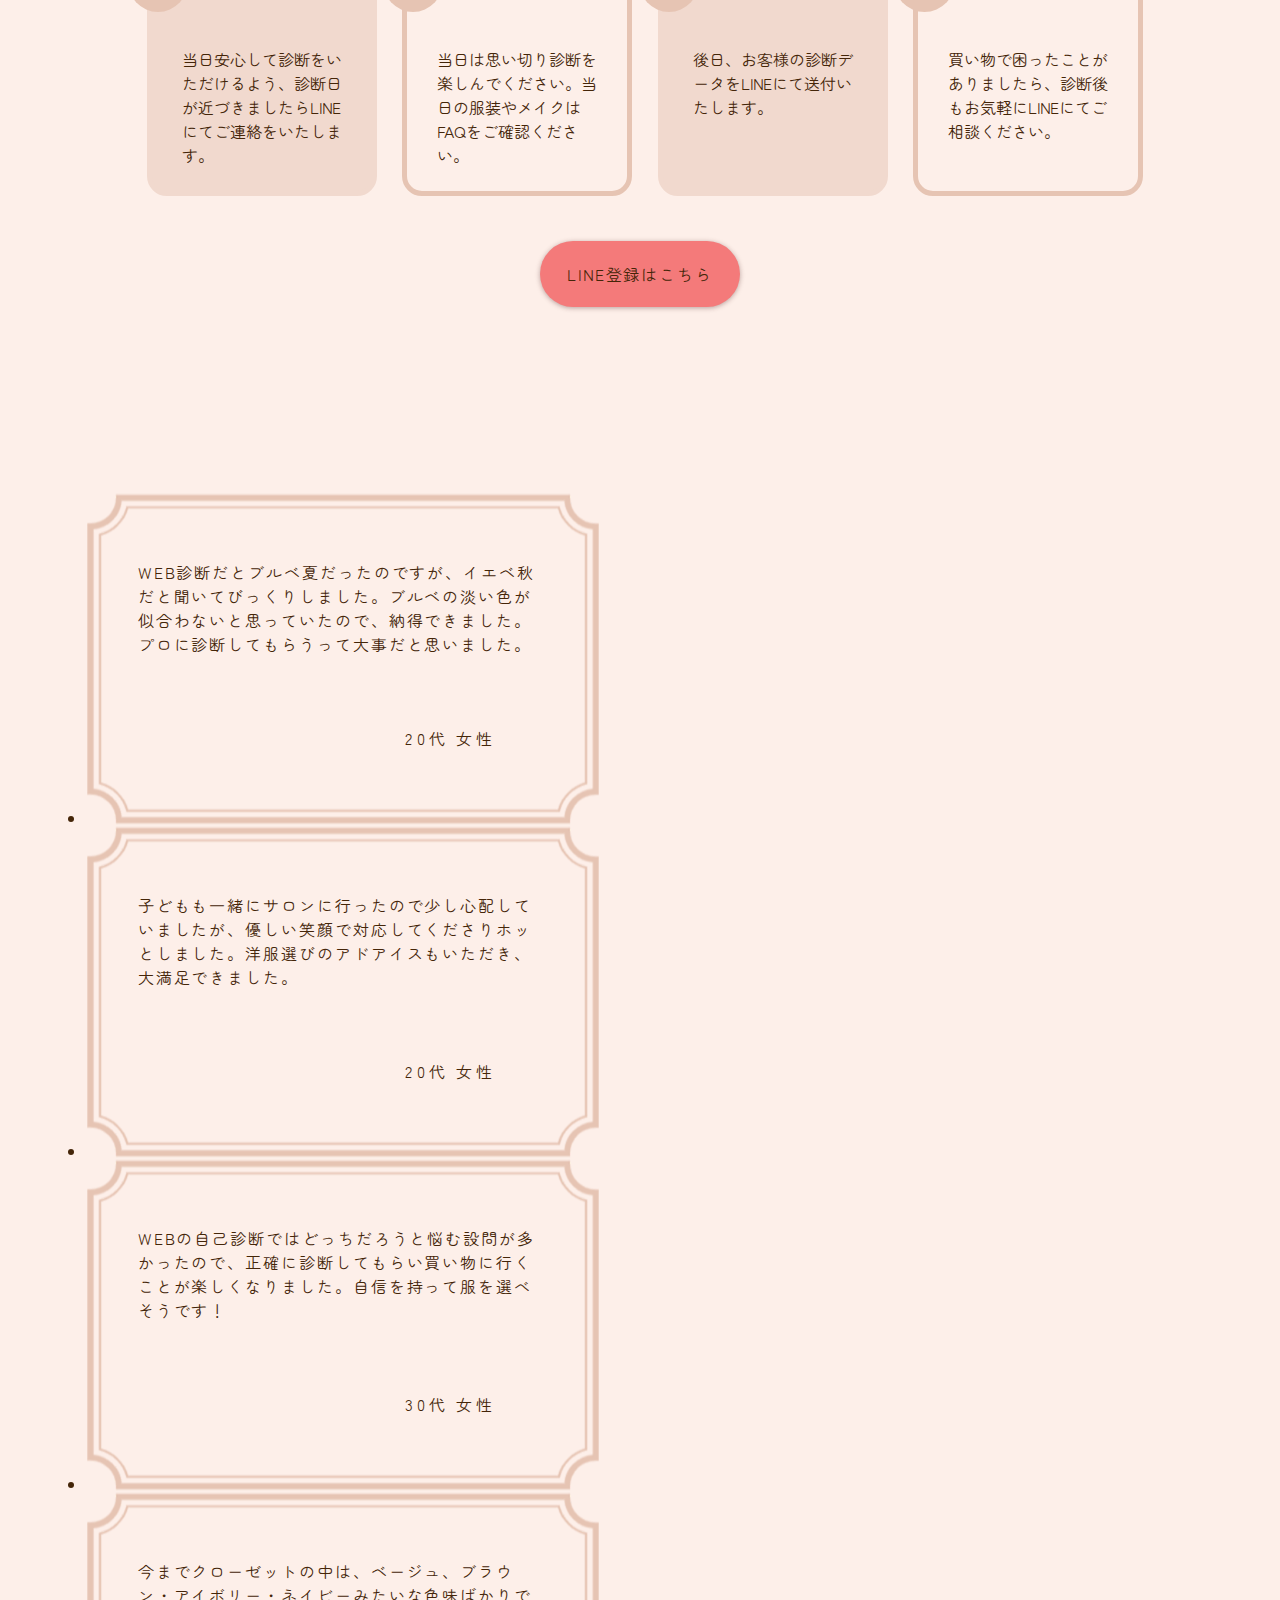
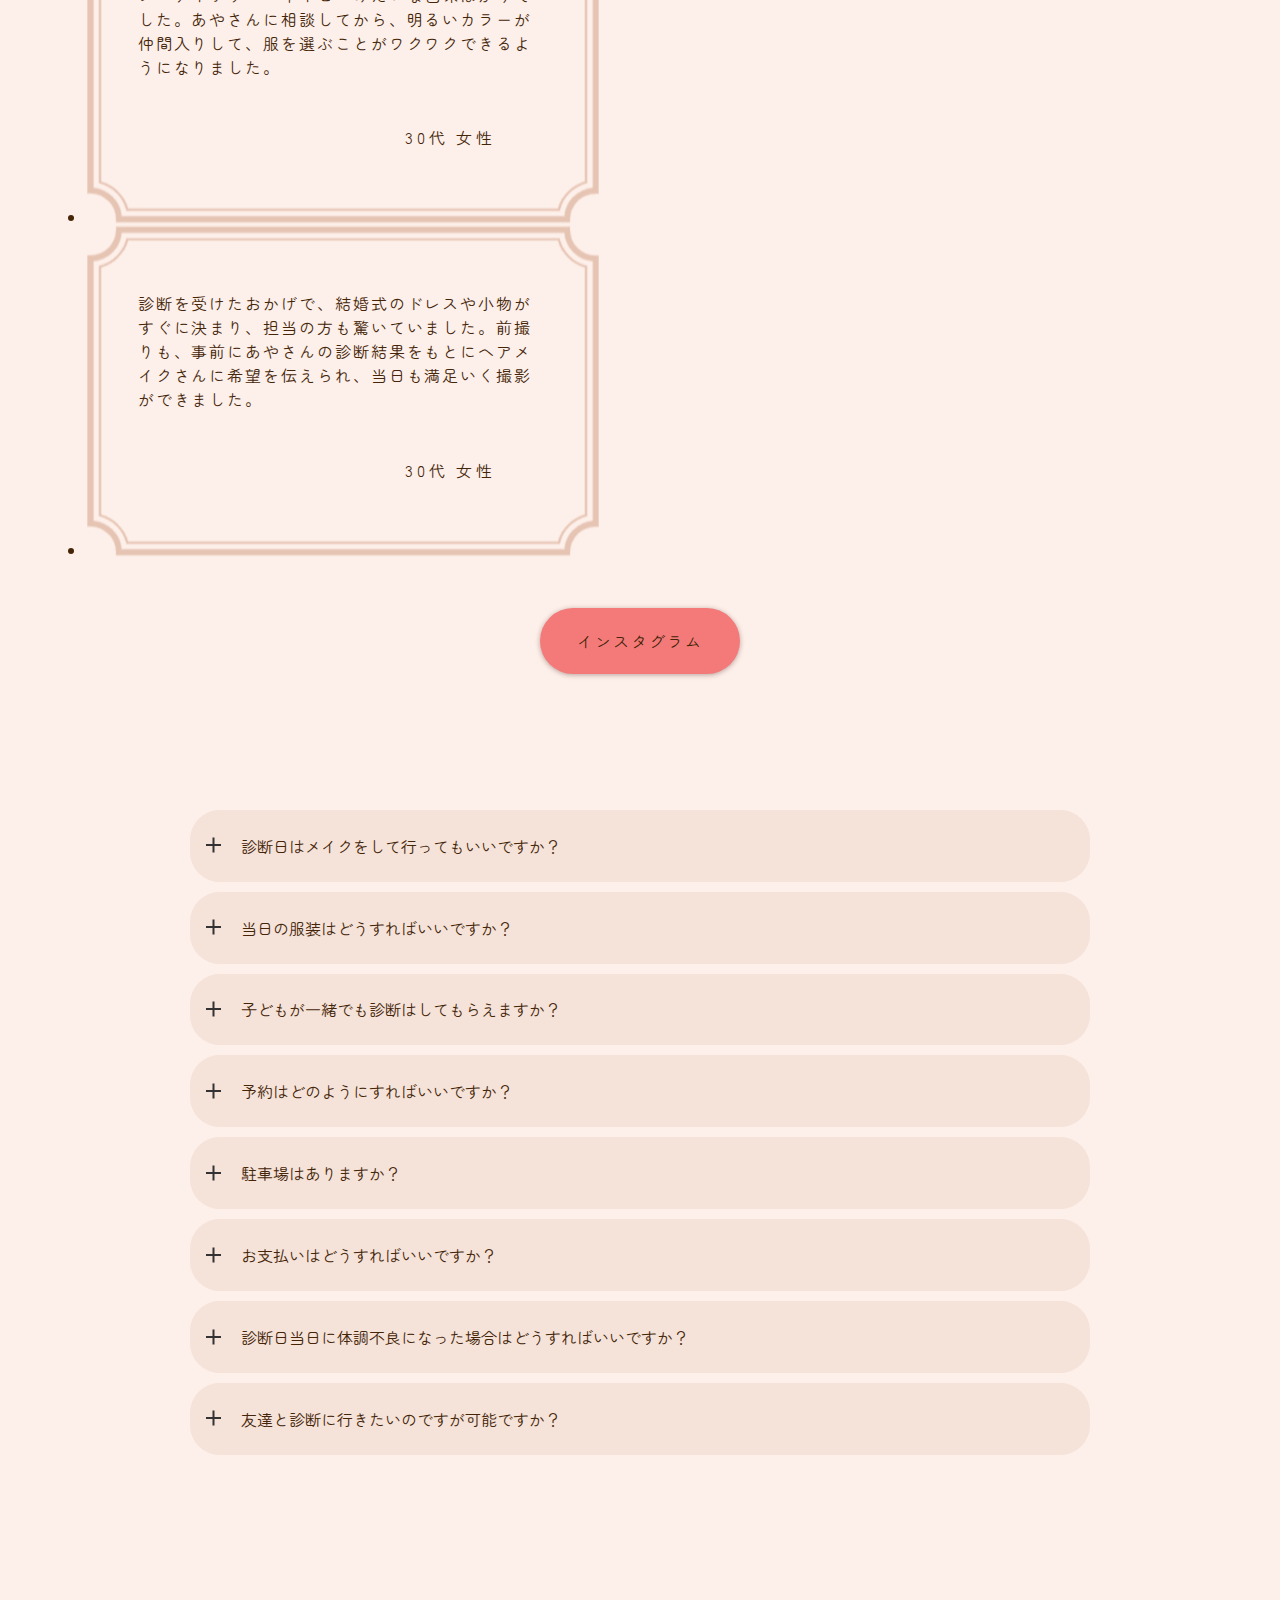
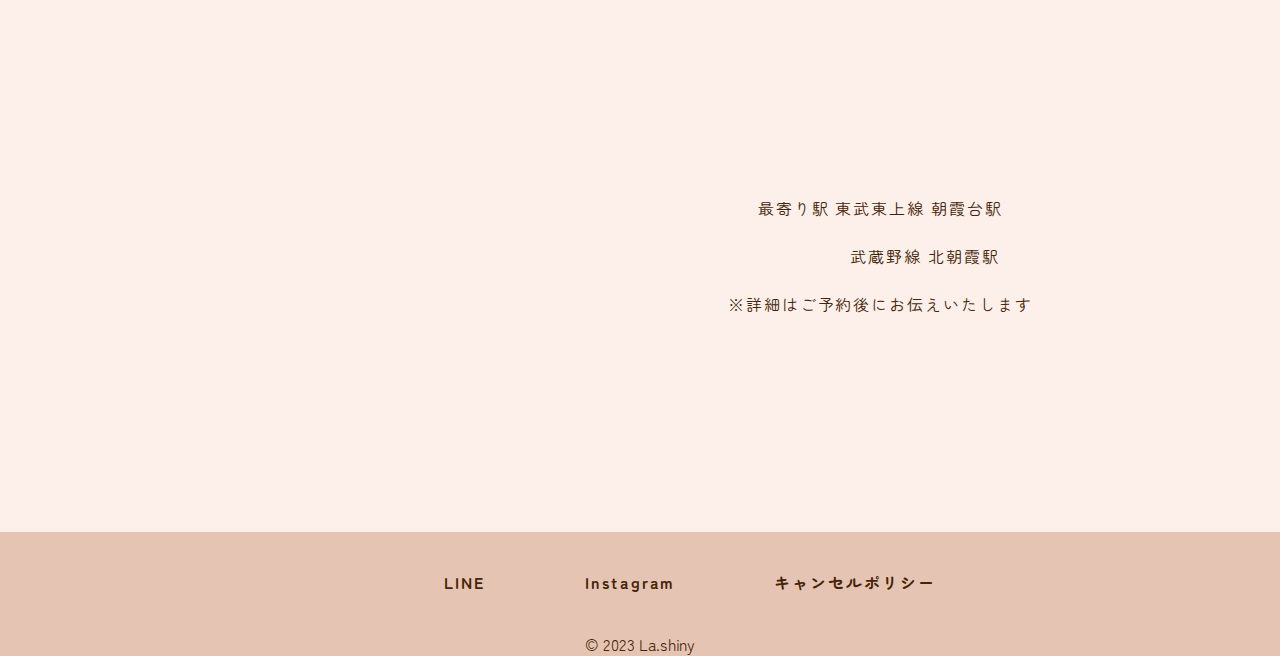
==== commit c927f406: "動きと修正希望" ====
--- a/index.html
+++ b/index.html
@@ -95,7 +95,7 @@
           実績はこちら
         </a><!-- /.btn -->
       </div><!-- /.profile-info -->
-      <div class="profile-img">
+      <div class="profile-img fadeRightTrigger">
         <img src="images/index/profile.jpg" alt="profile画像">
       </div><!-- /.profile-img -->
     </div><!-- /.profile-box -->
@@ -175,44 +175,44 @@
     <div class="reservation-boxes">
       <div class="reservation-box">
         <p class="reservation-box-number">1</p><!-- /.reservation-box-number -->
-        <p class="reservation-box-title fadeUpTrigger">スケジュール確認</p><!-- /.reservation-box-title -->
+        <p class="reservation-box-title fadeUpCenterTrigger">スケジュール確認</p><!-- /.reservation-box-title -->
         <p class="reservation-box-text">次月の診断日はLINE・Instagramにてお知らせいたします。</p><!-- /.reservation-box-info -->
       </div><!-- /.reservation-box -->
       <div class="reservation-box">
 
 
           <p class="reservation-box-number">2</p><!-- /.reservation-box-number -->
-          <p class="reservation-box-title fadeUpTrigger">LINEで予約</p><!-- /.reservation-box-title -->
+          <p class="reservation-box-title fadeUpCenterTrigger">LINEで予約</p><!-- /.reservation-box-title -->
           <p class="reservation-box-text">毎月15日20時からLINEにてご予約を受付いたします。</p><!-- /.reservation-box-info -->
       </div><!-- /.reservation-box -->
       <div class="reservation-box">
         <p class="reservation-box-number">3</p><!-- /.reservation-box-number -->
-        <p class="reservation-box-title fadeUpTrigger">抽選発表</p><!-- /.reservation-box-title -->
+        <p class="reservation-box-title fadeUpCenterTrigger">抽選発表</p><!-- /.reservation-box-title -->
         <p class="reservation-box-text">先着順にて日程の調整をし、決定した予約日のご連絡をいたします。</p><!-- /.reservation-box-info -->
       </div><!-- /.reservation-box -->
       <div class="reservation-box">
         <p class="reservation-box-number">4</p><!-- /.reservation-box-number -->
-        <p class="reservation-box-title fadeUpTrigger">ご入金</p><!-- /.reservation-box-title -->
+        <p class="reservation-box-title fadeUpCenterTrigger">ご入金</p><!-- /.reservation-box-title -->
         <p class="reservation-box-text">当選した方には、ご入金の確認後、サロンの住所をお知らせいたします。</p><!-- /.reservation-box-info -->
       </div><!-- /.reservation-box -->
       <div class="reservation-box">
         <p class="reservation-box-number">5</p><!-- /.reservation-box-number -->
-        <p class="reservation-box-title fadeUpTrigger">事前の確認</p><!-- /.reservation-box-title -->
+        <p class="reservation-box-title fadeUpCenterTrigger">事前の確認</p><!-- /.reservation-box-title -->
         <p class="reservation-box-text">当日安心して診断をいただけるよう、診断日が近づきましたらLINEにてご連絡をいたします。</p><!-- /.reservation-box-info -->
       </div><!-- /.reservation-box -->
       <div class="reservation-box">
         <p class="reservation-box-number">6</p><!-- /.reservation-box-number -->
-        <p class="reservation-box-title fadeUpTrigger">診断日当日</p><!-- /.reservation-box-title -->
+        <p class="reservation-box-title fadeUpCenterTrigger">診断日当日</p><!-- /.reservation-box-title -->
         <p class="reservation-box-text">当日は思い切り診断を楽しんでください。当日の服装やメイクはFAQをご確認ください。</p><!-- /.reservation-box-info -->
       </div><!-- /.reservation-box -->
       <div class="reservation-box">
         <p class="reservation-box-number">7</p><!-- /.reservation-box-number -->
-        <p class="reservation-box-title fadeUpTrigger">資料の受取</p><!-- /.reservation-box-title -->
+        <p class="reservation-box-title fadeUpCenterTrigger">資料の受取</p><!-- /.reservation-box-title -->
         <p class="reservation-box-text">後日、お客様の診断データをLINEにて送付いたします。</p><!-- /.reservation-box-info -->
       </div><!-- /.reservation-box -->
       <div class="reservation-box">
         <p class="reservation-box-number">8</p><!-- /.reservation-box-number -->
-        <p class="reservation-box-title fadeUpTrigger">アフターサービス</p><!-- /.reservation-box-title -->
+        <p class="reservation-box-title fadeUpCenterTrigger">アフターサービス</p><!-- /.reservation-box-title -->
         <p class="reservation-box-text">買い物で困ったことがありましたら、診断後もお気軽にLINEにてご相談ください。</p><!-- /.reservation-box-info -->
       </div><!-- /.reservation-box -->
 
--- a/css/style.css
+++ b/css/style.css
@@ -98,6 +98,86 @@
   opacity: 0;
 }
 
+.fadeUpCenter {
+  animation-name: fadeUpAnimeCenter;
+  animation-duration: 2s;
+  animation-fill-mode: forwards;
+  opacity: 0;
+}
+
+@keyframes fadeUpAnimeCenter {
+  from {
+    opacity: 0;
+    transform: translate(-50%, 100px);
+  }
+  to {
+    opacity: 1;
+    transform: translate(-50%, 0);
+  }
+}
+.fadeUpCenterTrigger {
+  opacity: 0;
+}
+
+/* 左から */
+.fadeLeft {
+  animation-name: fadeLeftAnime;
+  animation-duration: 2s;
+  animation-fill-mode: forwards;
+  opacity: 0;
+}
+
+@keyframes fadeLeftAnime {
+  from {
+    opacity: 0;
+    transform: translateX(-100px);
+  }
+  to {
+    opacity: 1;
+    transform: translateX(0);
+  }
+}
+.fedeLeftTrigger {
+  opacity: 0;
+}
+
+/* 右から */
+.fadeRight {
+  animation-name: fadeRightAnime;
+  animation-duration: 2s;
+  animation-fill-mode: forwards;
+  opacity: 0;
+}
+
+@keyframes fadeRightAnime {
+  from {
+    opacity: 0;
+    transform: translateX(100px);
+  }
+  to {
+    opacity: 1;
+    transform: translateX(0);
+  }
+}
+.fadeRightTrigger {
+  opacity: 0;
+}
+
+/* 　Y 軸（横へ） */
+.rotateY {
+  animation-name: rotateYAnime;
+  animation-duration: 1s;
+  animation-fill-mode: forwards;
+}
+
+@keyframes rotateYAnime {
+  from {
+    transform: rotateY(0);
+  }
+  to {
+    transform: rotateY(-360deg);
+  }
+}
 #header {
   position: absolute;
   height: 130px;
@@ -1086,6 +1166,7 @@
 
 .p-color-top {
   background-image: url(../images/personal_color/personalColorTop.jpg);
+  background-position: 60% 100%;
 }
 .p-color-top-inner {
   position: relative;
@@ -1326,18 +1407,6 @@
     box-shadow: 20px 25px #EFCBC3;
   }
 }
-#types-color-explain .types-color-explain-inner-imgBox-2 {
-  width: 300px;
-  position: absolute;
-  right: 100px;
-  bottom: -40%;
-  z-index: -1;
-}
-@media (max-width: 564px) {
-  #types-color-explain .types-color-explain-inner-imgBox-2 {
-    display: none;
-  }
-}
 #types-color-explain .types-color-explain-inner::after {
   content: " ";
   width: 80%;
@@ -1461,18 +1530,36 @@
     margin: 30px auto 45px auto;
   }
 }
-#p-color-flow .flow-box .flow-box-img-step1 img {
+#p-color-flow .flow-box .flow-box-img-step1-1 {
   position: absolute;
   width: 50%;
   top: 20%;
-  right: -15%;
-  z-index: 1;
-}
-@media (max-width: 564px) {
-  #p-color-flow .flow-box .flow-box-img-step1 img {
+  right: -25%;
+  z-index: 2;
+}
+@media (max-width: 564px) {
+  #p-color-flow .flow-box .flow-box-img-step1-1 {
     position: static;
     width: 80%;
     margin-top: 20px;
+  }
+}
+#p-color-flow .flow-box .flow-box-img-step1-2 {
+  width: 35%;
+  position: absolute;
+  right: -25%;
+  bottom: -140%;
+  z-index: 1;
+}
+@media (max-width: 864px) {
+  #p-color-flow .flow-box .flow-box-img-step1-2 {
+    width: 40%;
+    right: -25%;
+  }
+}
+@media (max-width: 564px) {
+  #p-color-flow .flow-box .flow-box-img-step1-2 {
+    display: none;
   }
 }
 #p-color-flow .flow-box .flow-box-img-step3 img {
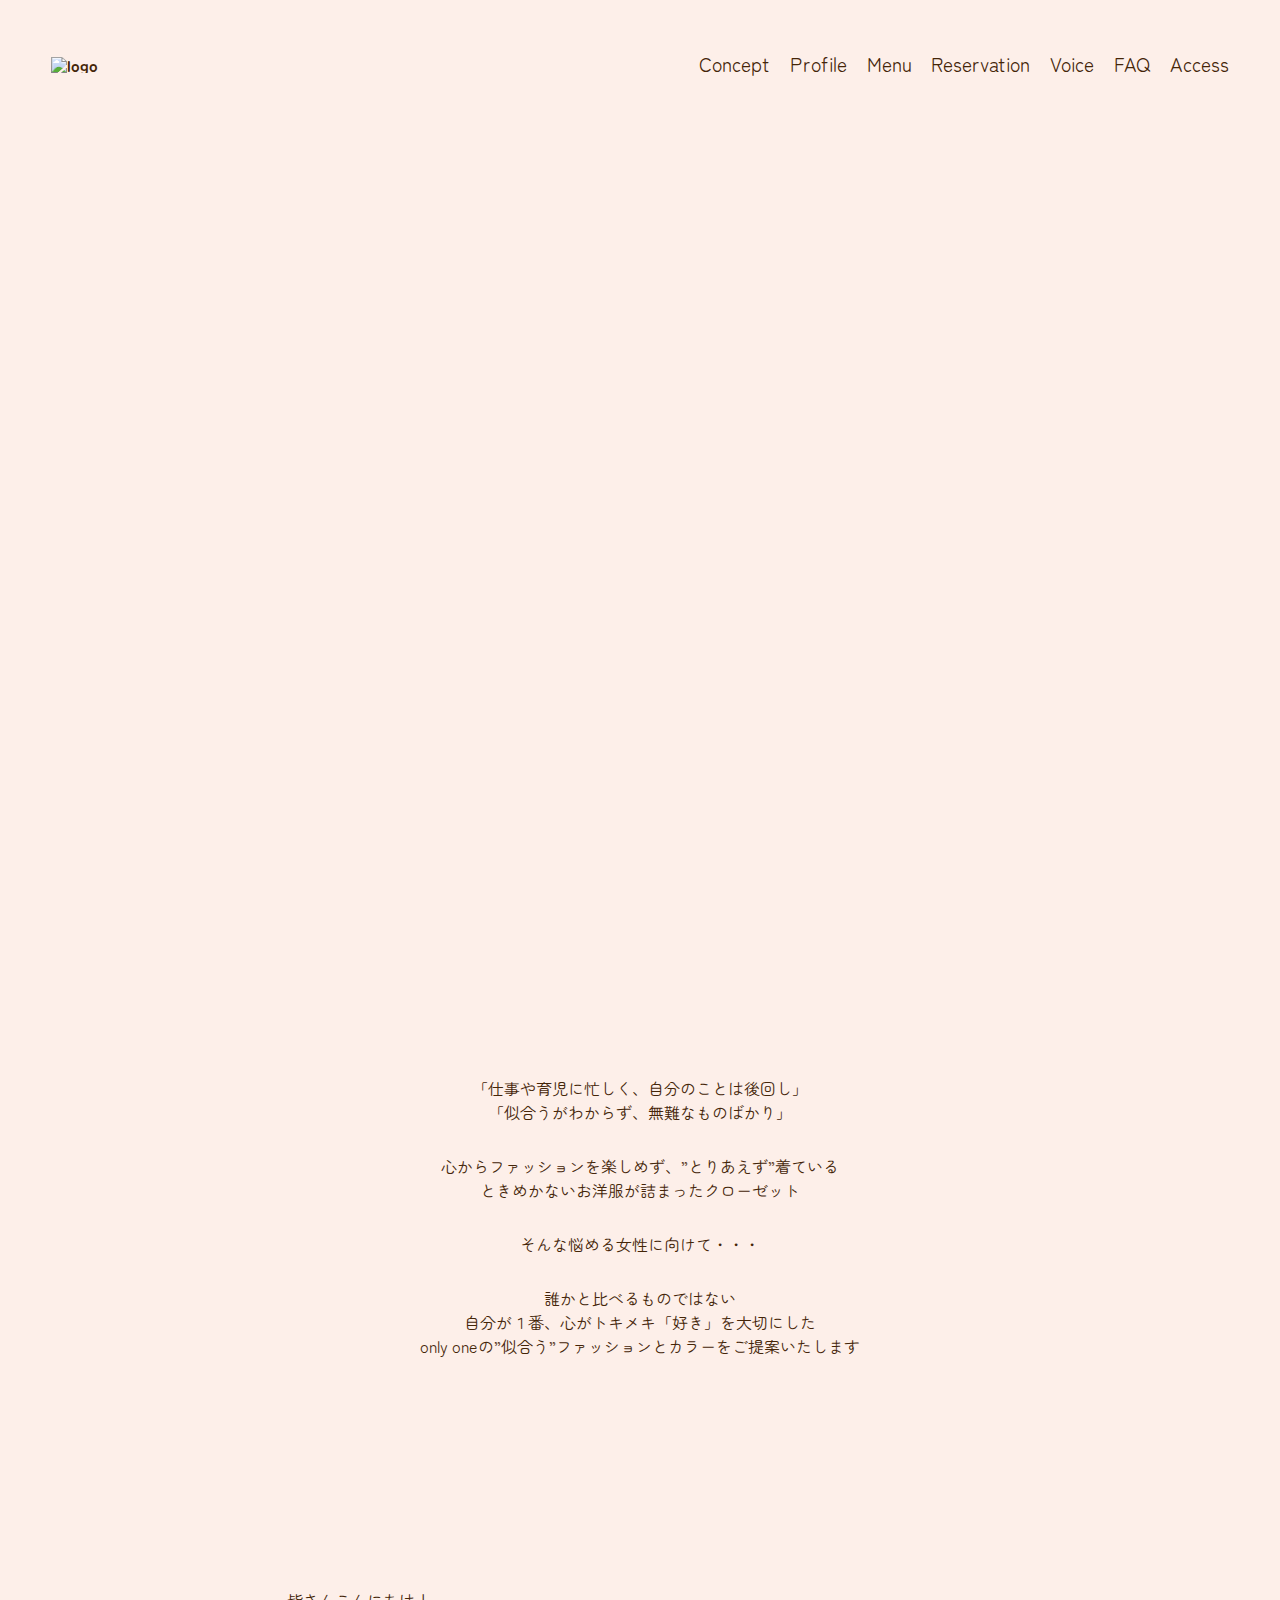
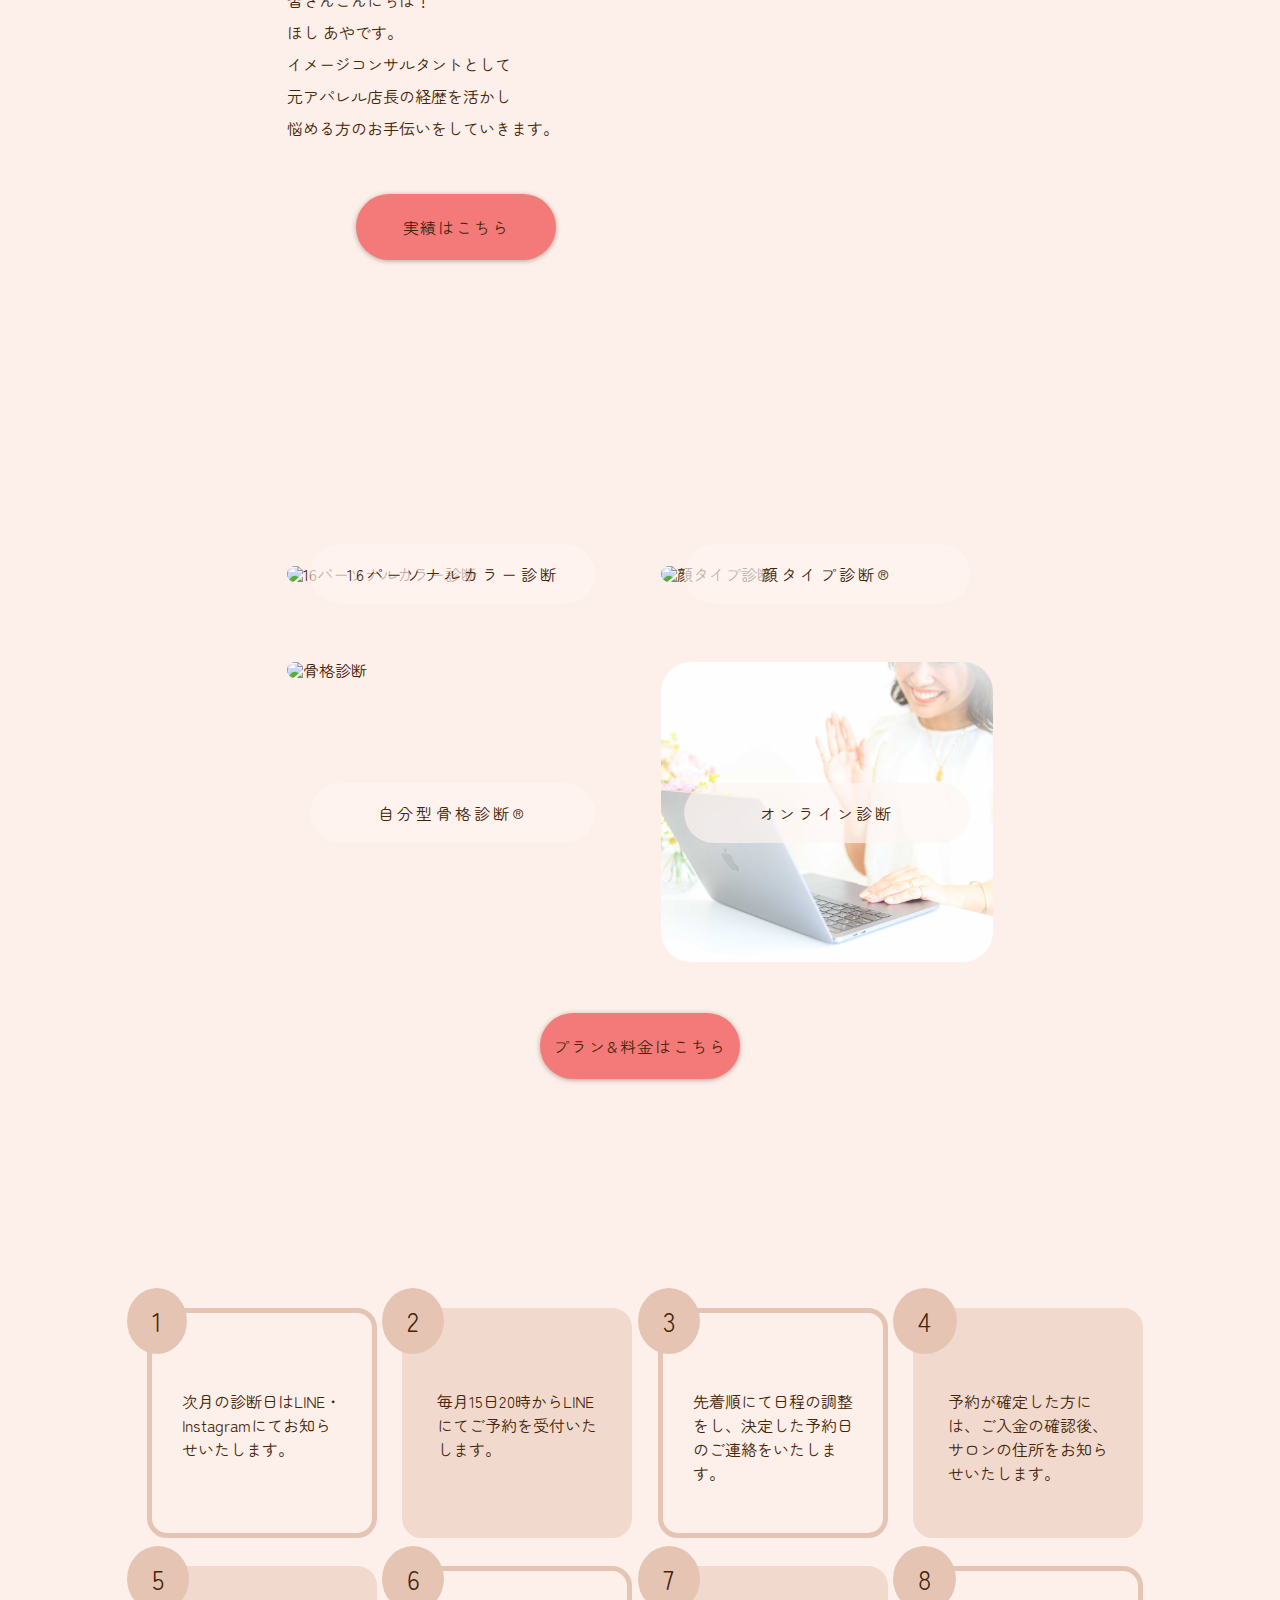
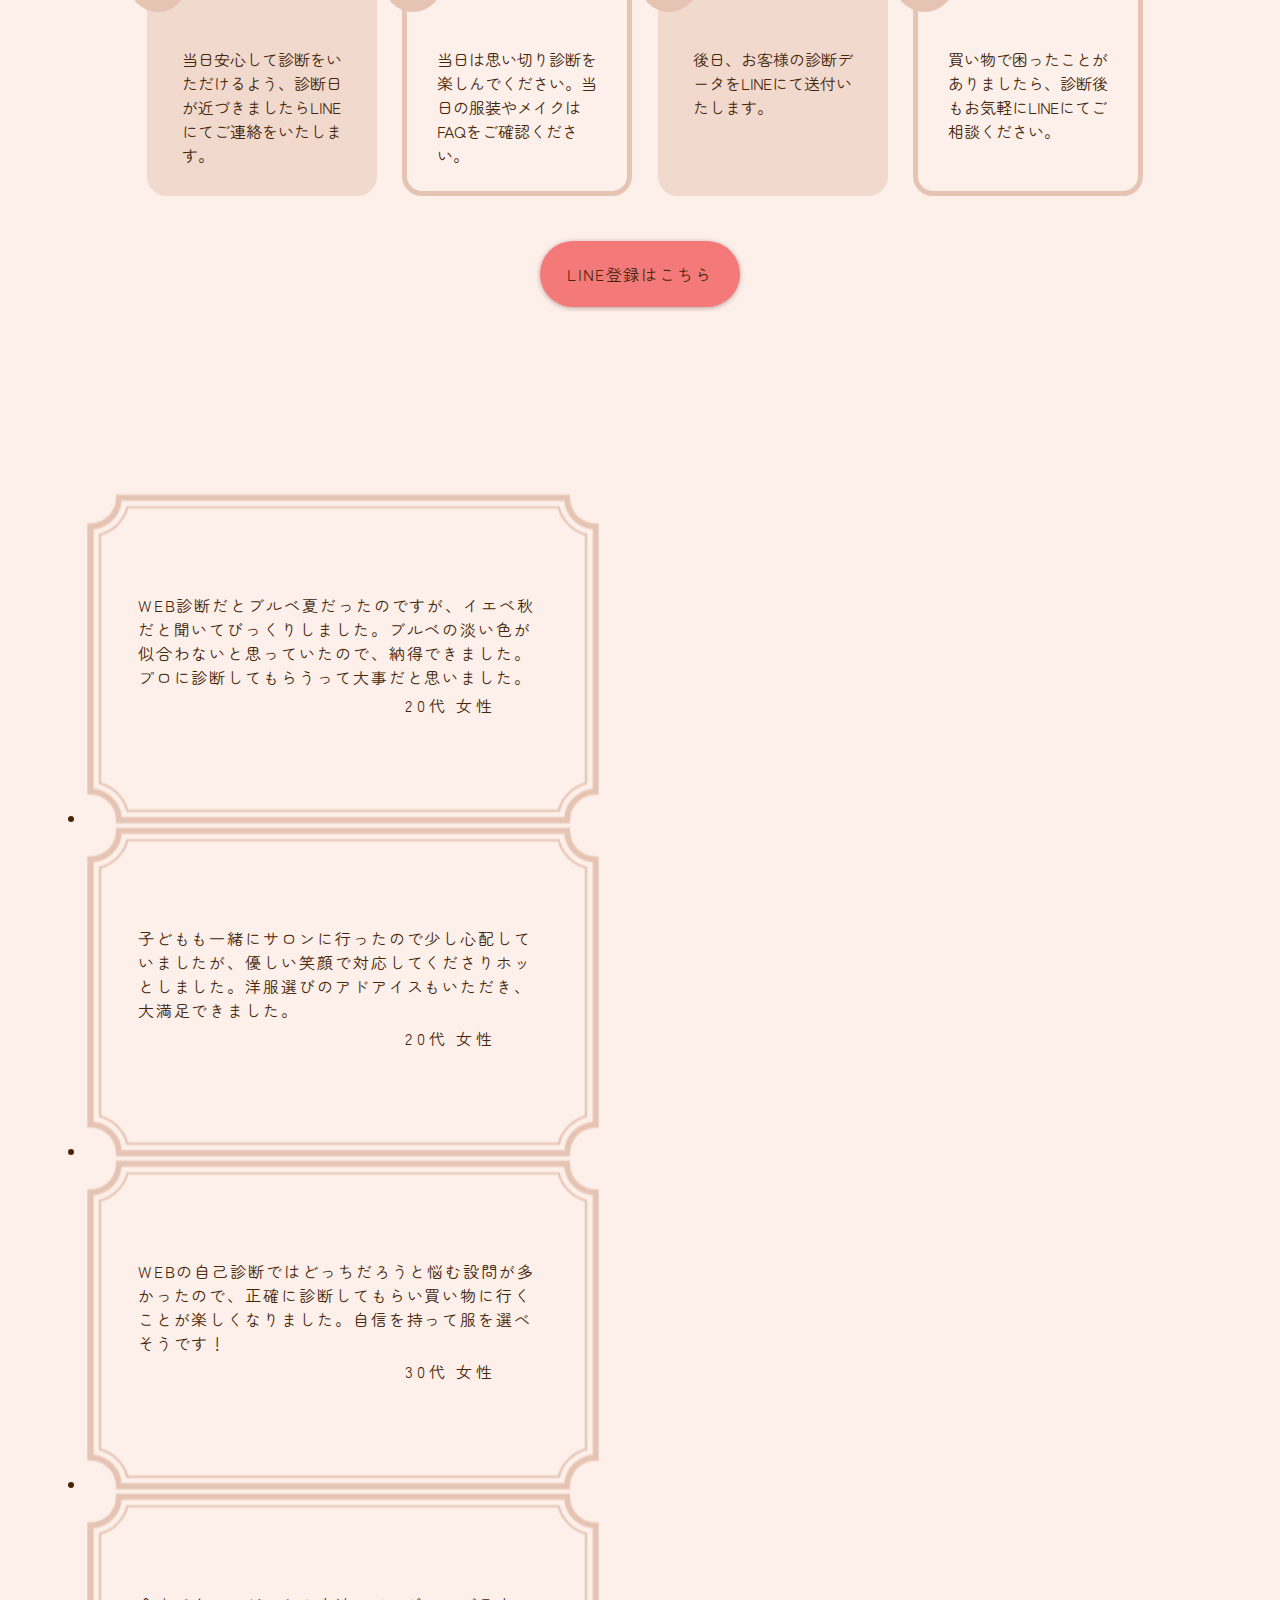
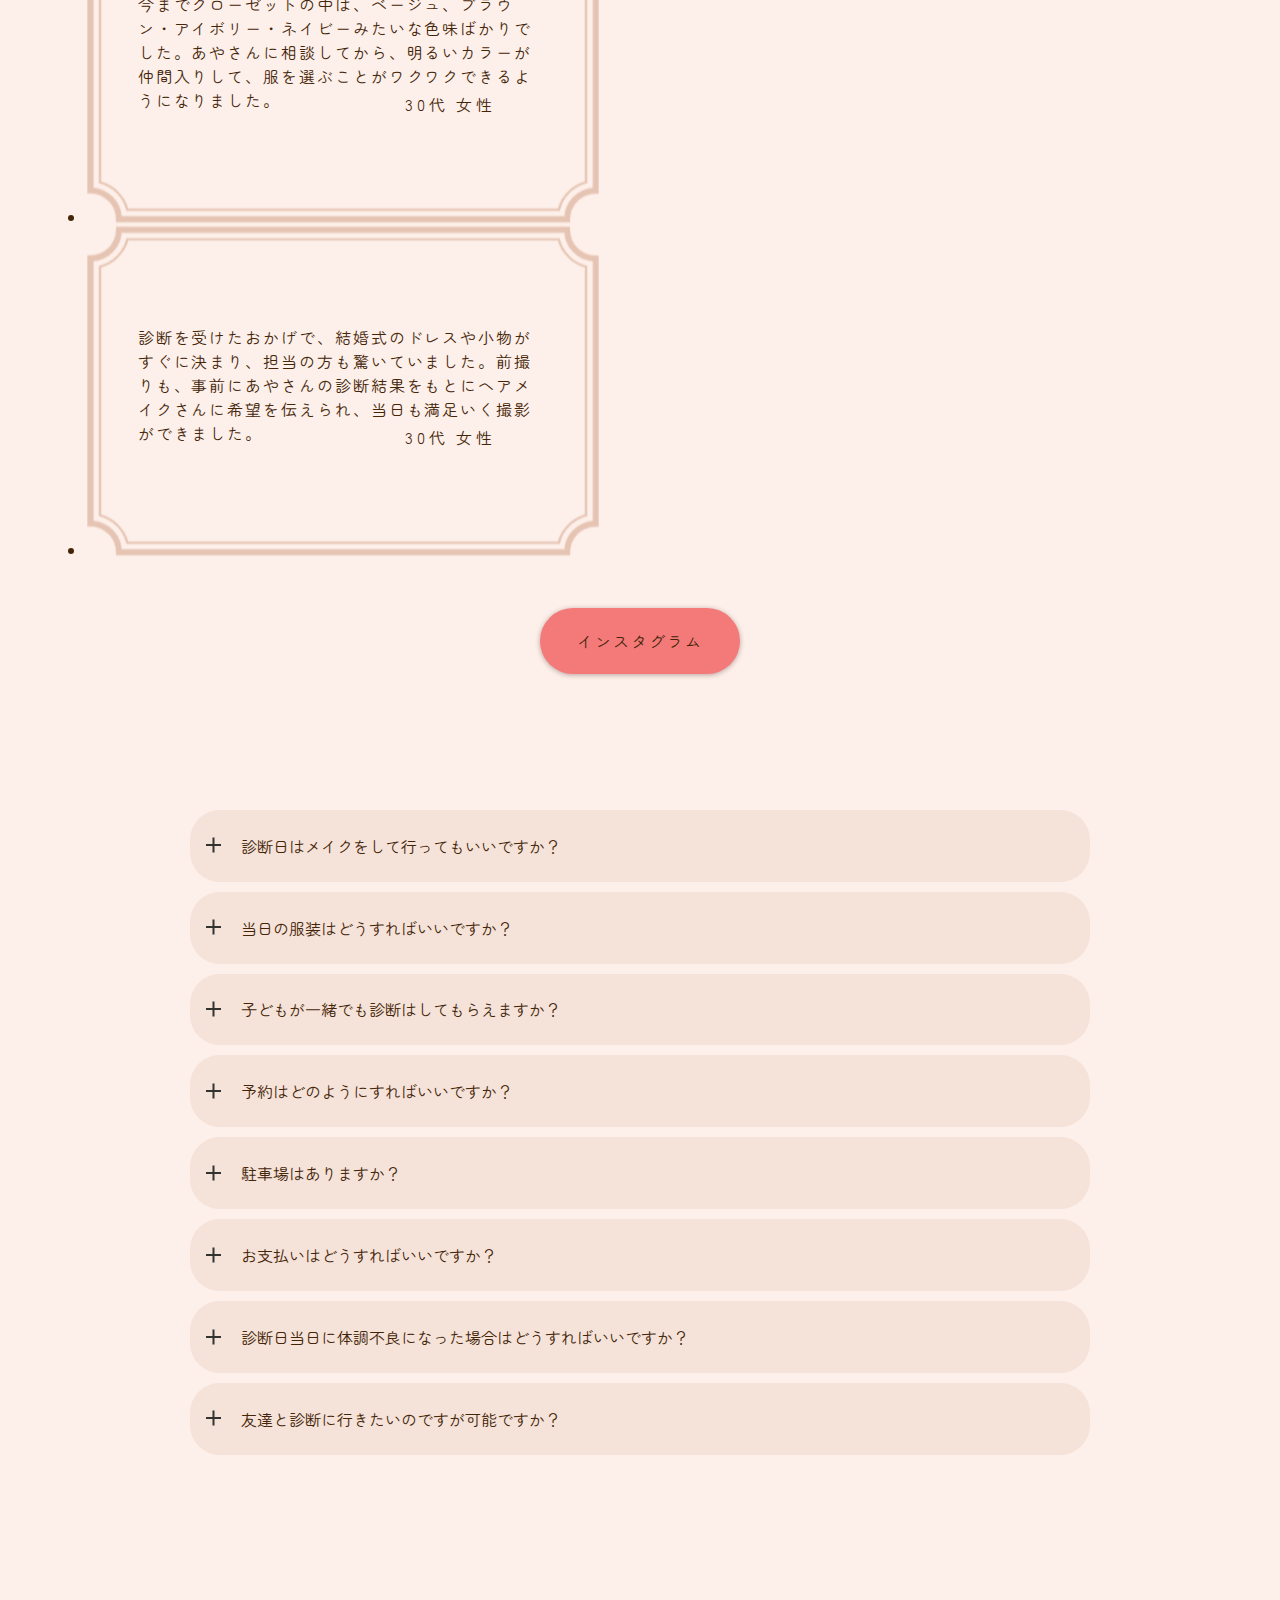
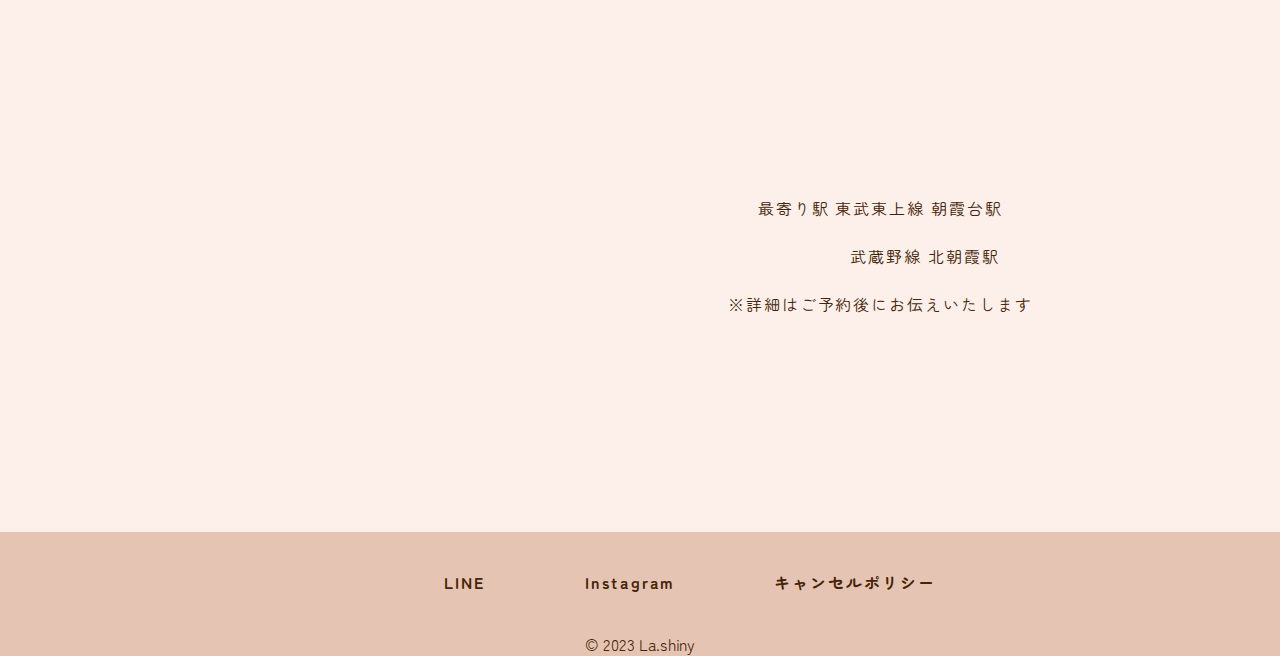
==== commit c77ed57d: "no message" ====
--- a/index.html
+++ b/index.html
@@ -187,13 +187,13 @@
       </div><!-- /.reservation-box -->
       <div class="reservation-box">
         <p class="reservation-box-number">3</p><!-- /.reservation-box-number -->
-        <p class="reservation-box-title fadeUpCenterTrigger">抽選発表</p><!-- /.reservation-box-title -->
+        <p class="reservation-box-title fadeUpCenterTrigger">予約確定</p><!-- /.reservation-box-title -->
         <p class="reservation-box-text">先着順にて日程の調整をし、決定した予約日のご連絡をいたします。</p><!-- /.reservation-box-info -->
       </div><!-- /.reservation-box -->
       <div class="reservation-box">
         <p class="reservation-box-number">4</p><!-- /.reservation-box-number -->
         <p class="reservation-box-title fadeUpCenterTrigger">ご入金</p><!-- /.reservation-box-title -->
-        <p class="reservation-box-text">当選した方には、ご入金の確認後、サロンの住所をお知らせいたします。</p><!-- /.reservation-box-info -->
+        <p class="reservation-box-text">予約が確定した方には、ご入金の確認後、サロンの住所をお知らせいたします。</p><!-- /.reservation-box-info -->
       </div><!-- /.reservation-box -->
       <div class="reservation-box">
         <p class="reservation-box-number">5</p><!-- /.reservation-box-number -->
@@ -212,7 +212,7 @@
       </div><!-- /.reservation-box -->
       <div class="reservation-box">
         <p class="reservation-box-number">8</p><!-- /.reservation-box-number -->
-        <p class="reservation-box-title fadeUpCenterTrigger">アフターサービス</p><!-- /.reservation-box-title -->
+        <p class="reservation-box-title fadeUpCenterTrigger"><span>アフター</span><span>サービス</span></p><!-- /.reservation-box-title -->
         <p class="reservation-box-text">買い物で困ったことがありましたら、診断後もお気軽にLINEにてご相談ください。</p><!-- /.reservation-box-info -->
       </div><!-- /.reservation-box -->
 
@@ -297,7 +297,7 @@
         <section>
           <h3 class="title">当日の服装はどうすればいいですか？</h3>
           <div class="box">
-            <p>タートルネックや衿が立ってるシャツなど、首元にお洋服があると診断に支障が出ますので、なるべくノーカラーでお越しください。自分型骨格診断をご希望の方は、より細部の診断ができるように、レギンスとヒートテックシャツのような薄手のものをお持ちいただき、サロンにて着替えていただきます。</p>
+            <p>タートルネックや衿が立っているシャツなど、首元にお洋服があると診断に支障が出ますので、なるべくノーカラーでお越しください。自分型骨格診断をご希望の方は、より細部の診断ができるように、レギンスとヒートテックシャツのような薄手のものをお持ちいただき、サロンにて着替えていただきます。</p>
           </div><!-- /.box -->
         </section>
       </li  >
--- a/css/style.css
+++ b/css/style.css
@@ -654,6 +654,11 @@
   transform: translateX(-50%);
   -webkit-transform: translateX(-50%);
   -ms-transform: translateX(-50%);
+  width: 70%;
+  text-align: center;
+}
+#reservation .reservation-boxes .reservation-box-title span {
+  display: inline-block;
 }
 #reservation .reservation-boxes .reservation-box-text {
   position: absolute;
@@ -667,7 +672,7 @@
 }
 #voice .voice-box .voice-info {
   position: absolute;
-  top: 20%;
+  top: 30%;
   left: 10%;
   width: 80%;
   line-height: 1.5rem;
@@ -682,7 +687,7 @@
 }
 #voice .voice-box .voice-person {
   position: absolute;
-  top: 70%;
+  top: 60%;
   left: 10%;
   width: 70%;
   line-height: 1.5rem;
@@ -981,6 +986,9 @@
     line-height: 2rem;
   }
 }
+#archivement-profile .archivement-profile-info .slider-info .slider-info-text span {
+  display: inline-block;
+}
 
 #certification {
   margin-top: 100px;
@@ -1357,6 +1365,1002 @@
   content: "16types \aPersonal Color";
   white-space: pre;
   position: absolute;
+  top: -30%;
+  right: 20%;
+  scale: 3;
+  font-family: "Allura";
+  letter-spacing: 0.03em;
+  color: #f47a7a;
+  font-weight: 500;
+  transform: rotate(10deg);
+  font-size: 1.2rem;
+}
+@media (max-width: 564px) {
+  #types-color-explain .types-color-explain-inner-textBox-title::before {
+    content: "16types Personal Color";
+    scale: 2;
+    top: 0%;
+  }
+}
+#types-color-explain .types-color-explain-inner-textBox-text {
+  font-size: 1.25rem;
+  padding: 0 10%;
+  margin-top: 60px;
+  line-height: 2rem;
+}
+@media (max-width: 564px) {
+  #types-color-explain .types-color-explain-inner-textBox-text:first-of-type {
+    margin-top: 0;
+  }
+}
+@media (max-width: 564px) {
+  #types-color-explain .types-color-explain-inner-textBox-text:not(:first-of-type) {
+    margin-top: 30px;
+  }
+}
+#types-color-explain .types-color-explain-inner-imgBox {
+  width: 35%;
+}
+@media (max-width: 564px) {
+  #types-color-explain .types-color-explain-inner-imgBox {
+    width: 80%;
+    margin: 10px auto;
+  }
+}
+#types-color-explain .types-color-explain-inner-imgBox img {
+  box-shadow: -20px 25px #EFCBC3;
+}
+@media (max-width: 564px) {
+  #types-color-explain .types-color-explain-inner-imgBox img {
+    box-shadow: 20px 25px #EFCBC3;
+  }
+}
+#types-color-explain .types-color-explain-inner::after {
+  content: " ";
+  width: 80%;
+  height: 110%;
+  padding: 30px;
+  top: -10%;
+  left: -4%;
+  position: absolute;
+  background-color: #F3E3DA;
+  z-index: -2;
+}
+@media (max-width: 564px) {
+  #types-color-explain .types-color-explain-inner::after {
+    display: none;
+  }
+}
+
+#p-color-flow {
+  margin: 100px auto;
+}
+@media (max-width: 564px) {
+  #p-color-flow {
+    margin: 50px auto;
+  }
+}
+#p-color-flow .flow-box {
+  border: 4px solid #E1C5B4;
+  width: 80%;
+  margin: 100px 0;
+  position: relative;
+}
+@media (max-width: 564px) {
+  #p-color-flow .flow-box {
+    margin: 30px auto 45px auto;
+    border: none;
+    width: 90%;
+  }
+}
+#p-color-flow .flow-box-inner {
+  margin: 40px 80px;
+}
+@media (max-width: 564px) {
+  #p-color-flow .flow-box-inner {
+    border: 4px solid #E1C5B4;
+    margin: 0 auto;
+  }
+}
+#p-color-flow .flow-box-inner h2 {
+  margin: 30px 0;
+  font-size: 1.8rem;
+  font-family: "Academy Engraved LET";
+  color: #f47a7a;
+}
+@media (max-width: 564px) {
+  #p-color-flow .flow-box-inner h2 {
+    margin: 15px 0;
+    padding: 0 30px;
+  }
+}
+#p-color-flow .flow-box-inner h3 {
+  margin: 30px 0;
+  line-height: 2.5rem;
+  font-size: 1.8rem;
+}
+@media (max-width: 564px) {
+  #p-color-flow .flow-box-inner h3 {
+    padding: 0 30px;
+    margin: 0;
+    font-size: 1.2rem;
+    line-height: 1.5rem;
+  }
+}
+#p-color-flow .flow-box-inner-text {
+  padding: 0px 50px;
+  line-height: 2rem;
+  font-size: 1.25rem;
+}
+@media (max-width: 564px) {
+  #p-color-flow .flow-box-inner-text {
+    padding: 10px 0px;
+    margin: 0 30px;
+    font-size: 1rem;
+    line-height: 1.25rem;
+  }
+}
+#p-color-flow .flow-box-inner-text-indent {
+  text-indent: -1em;
+  margin-top: 30px;
+  margin-left: 1em;
+}
+@media (max-width: 564px) {
+  #p-color-flow .flow-box-inner-img {
+    text-align: center;
+  }
+}
+@media (max-width: 564px) {
+  #p-color-flow .flow-box-inner-step6 {
+    padding: 0 30px;
+  }
+}
+@media (max-width: 564px) {
+  #p-color-flow .flow-box-inner-step6 h2 {
+    padding: 0;
+  }
+}
+@media (max-width: 564px) {
+  #p-color-flow .flow-box-inner-step6 h3 {
+    padding: 0;
+  }
+}
+@media (max-width: 564px) {
+  #p-color-flow .flow-box-inner-step6 p {
+    padding: 10px 0;
+    margin: 0;
+  }
+}
+#p-color-flow .flow-box:nth-child(4), #p-color-flow .flow-box:nth-child(5) {
+  margin-left: 20%;
+}
+@media (max-width: 564px) {
+  #p-color-flow .flow-box:nth-child(4), #p-color-flow .flow-box:nth-child(5) {
+    margin: 30px auto 45px auto;
+  }
+}
+#p-color-flow .flow-box .flow-box-img-step1-1 {
+  position: absolute;
+  width: 50%;
+  top: 20%;
+  right: -25%;
+  z-index: 2;
+}
+@media (max-width: 564px) {
+  #p-color-flow .flow-box .flow-box-img-step1-1 {
+    position: static;
+    width: 80%;
+    margin: 20px auto 0 auto;
+  }
+}
+#p-color-flow .flow-box .flow-box-img-step1-2 {
+  width: 35%;
+  position: absolute;
+  right: -25%;
+  bottom: -140%;
+  z-index: 1;
+}
+@media (max-width: 864px) {
+  #p-color-flow .flow-box .flow-box-img-step1-2 {
+    width: 40%;
+    right: -25%;
+  }
+}
+@media (max-width: 564px) {
+  #p-color-flow .flow-box .flow-box-img-step1-2 {
+    display: none;
+  }
+}
+#p-color-flow .flow-box .flow-box-img-step3 img {
+  position: absolute;
+  width: 35%;
+  top: 30%;
+  left: -25%;
+  z-index: 1;
+}
+@media (max-width: 564px) {
+  #p-color-flow .flow-box .flow-box-img-step3 img {
+    position: static;
+    width: 80%;
+    margin-top: 20px;
+  }
+}
+#p-color-flow .flow-box .flow-box-img-step3 .flow-box-inner {
+  padding-left: 10%;
+}
+@media (max-width: 564px) {
+  #p-color-flow .flow-box .flow-box-img-step3 .flow-box-inner {
+    padding: 0;
+  }
+}
+#p-color-flow .flow-box .flow-box-img-step4 img {
+  position: absolute;
+  width: 30%;
+  top: -40%;
+  right: -2%;
+  z-index: 1;
+}
+@media (max-width: 564px) {
+  #p-color-flow .flow-box .flow-box-img-step4 img {
+    position: static;
+    width: 80%;
+    margin-top: 20px;
+  }
+}
+#p-color-flow .flow-box .flow-box-img-step4 .flow-box-inner {
+  padding-left: 10%;
+}
+@media (max-width: 564px) {
+  #p-color-flow .flow-box .flow-box-img-step4 .flow-box-inner {
+    padding: 0;
+  }
+}
+#p-color-flow .flow-box .flow-box-img-step5 img {
+  position: absolute;
+  width: 50%;
+  top: -10%;
+  z-index: 1;
+  right: -25%;
+}
+@media (max-width: 564px) {
+  #p-color-flow .flow-box .flow-box-img-step5 img {
+    position: static;
+    width: 80%;
+    margin-top: 20px;
+  }
+}
+#p-color-flow .flow-box:nth-child(2)::after {
+  content: url(../images/flow_connect.png);
+  position: absolute;
+  bottom: -35%;
+  left: 10%;
+  display: inline-block;
+  transform: scale(0.8);
+}
+@media (max-width: 864px) {
+  #p-color-flow .flow-box:nth-child(2)::after {
+    bottom: -40%;
+  }
+}
+@media (max-width: 564px) {
+  #p-color-flow .flow-box:nth-child(2)::after {
+    content: none;
+  }
+}
+#p-color-flow .flow-box:nth-child(3)::after {
+  content: url(../images/flow_connect.png);
+  position: absolute;
+  bottom: -30%;
+  left: 40%;
+  display: inline-block;
+  transform: scale(0.8);
+}
+@media (max-width: 864px) {
+  #p-color-flow .flow-box:nth-child(3)::after {
+    bottom: -32%;
+  }
+}
+@media (max-width: 564px) {
+  #p-color-flow .flow-box:nth-child(3)::after {
+    content: none;
+  }
+}
+#p-color-flow .flow-box:nth-child(4)::after {
+  content: url(../images/flow_connect.png);
+  position: absolute;
+  bottom: -30%;
+  left: 40%;
+  display: inline-block;
+  transform: scale(0.8);
+}
+@media (max-width: 864px) {
+  #p-color-flow .flow-box:nth-child(4)::after {
+    bottom: -32%;
+  }
+}
+@media (max-width: 564px) {
+  #p-color-flow .flow-box:nth-child(4)::after {
+    content: none;
+  }
+}
+#p-color-flow .flow-box:nth-child(5)::after {
+  content: url(../images/flow_connect.png);
+  position: absolute;
+  bottom: -35%;
+  left: 0%;
+  display: inline-block;
+  transform: scale(0.8);
+}
+@media (max-width: 864px) {
+  #p-color-flow .flow-box:nth-child(5)::after {
+    bottom: -40%;
+  }
+}
+@media (max-width: 564px) {
+  #p-color-flow .flow-box:nth-child(5)::after {
+    content: none;
+  }
+}
+#p-color-flow .flow-box:nth-child(6)::after {
+  content: url(../images/flow_connect.png);
+  position: absolute;
+  bottom: -30%;
+  left: 10%;
+  display: inline-block;
+  transform: scale(0.8);
+}
+@media (max-width: 864px) {
+  #p-color-flow .flow-box:nth-child(6)::after {
+    bottom: -36%;
+  }
+}
+@media (max-width: 564px) {
+  #p-color-flow .flow-box:nth-child(6)::after {
+    display: none;
+  }
+}
+
+/* --- 全体のBOX定義 ---------------------------------------- */
+.box-top-faceType-bg-img {
+  position: relative;
+  width: 100%;
+  height: 100vh;
+  margin: auto;
+  overflow: hidden;
+  /* --- 背景の指定 ------------------------------------------- */
+}
+@media (max-width: 864px) {
+  .box-top-faceType-bg-img {
+    height: 56vh;
+  }
+}
+@media (max-width: 564px) {
+  .box-top-faceType-bg-img {
+    height: 37vh;
+  }
+}
+.box-top-faceType-bg-img .bgImgNoAnime {
+  background-size: cover;
+  position: absolute;
+  top: 0;
+  left: 0;
+  bottom: 0;
+  right: 0;
+}
+.box-top-faceType-bg-img .f-type-top {
+  background-image: url(../images/3_2_faceType/faceTypeTop.jpg);
+}
+.box-top-faceType-bg-img .f-type-top-inner {
+  position: relative;
+  padding: 50vh 0;
+}
+@media (max-width: 864px) {
+  .box-top-faceType-bg-img .f-type-top-inner {
+    padding: 27vh 0;
+  }
+}
+@media (max-width: 564px) {
+  .box-top-faceType-bg-img .f-type-top-inner {
+    padding: 19vh 0;
+  }
+}
+.box-top-faceType-bg-img .f-type-top-inner-box-title {
+  position: absolute;
+  top: 52%;
+  left: 50%;
+  transform: translate(-50%, -50%);
+  width: 80%;
+  text-align: center;
+  letter-spacing: 0.24em;
+  line-height: 3rem;
+}
+@media (max-width: 564px) {
+  .box-top-faceType-bg-img .f-type-top-inner-box-title {
+    top: 58%;
+  }
+}
+.box-top-faceType-bg-img .f-type-top-inner-lead {
+  position: absolute;
+  font-size: 1.5rem;
+  padding-left: 4rem;
+  text-indent: -4rem;
+  left: 20%;
+  line-height: 3rem;
+}
+.box-top-faceType-bg-img .f-type-top-inner-lead span {
+  font-size: 2rem;
+  margin: 0 0.5rem;
+}
+
+/* --- 顔診断とは ---------------------------------------- */
+#f-type-explain {
+  margin-top: 200px;
+}
+@media (max-width: 564px) {
+  #f-type-explain {
+    margin-top: 50px;
+  }
+}
+#f-type-explain .f-type-explain-inner {
+  display: flex;
+  justify-content: space-between;
+  position: relative;
+}
+@media (max-width: 564px) {
+  #f-type-explain .f-type-explain-inner {
+    flex-direction: column;
+  }
+}
+#f-type-explain .f-type-explain-inner-textBox {
+  width: 50%;
+  padding-left: 120px;
+}
+@media (max-width: 564px) {
+  #f-type-explain .f-type-explain-inner-textBox {
+    width: 90%;
+    padding: 20px;
+    margin: 0 auto;
+    background-color: #F3E3DA;
+  }
+}
+#f-type-explain .f-type-explain-inner-textBox-title {
+  text-align: center;
+  font-size: 1.5rem;
+  padding: 80px 30px;
+  position: relative;
+}
+@media (max-width: 564px) {
+  #f-type-explain .f-type-explain-inner-textBox-title {
+    padding: 10px;
+  }
+}
+@media (max-width: 564px) {
+  #f-type-explain .f-type-explain-inner-textBox-title span {
+    display: inline-block;
+  }
+}
+#f-type-explain .f-type-explain-inner-textBox-title::before {
+  content: "Face Type";
+  position: absolute;
+  top: 0%;
+  left: 15%;
+  scale: 3;
+  font-family: "Allura";
+  letter-spacing: 0.03em;
+  color: #f47a7a;
+  font-weight: 500;
+  transform: rotate(-10deg);
+  font-size: 1.2rem;
+}
+@media (max-width: 564px) {
+  #f-type-explain .f-type-explain-inner-textBox-title::before {
+    font-size: 0.8rem;
+    left: 10%;
+    top: -10%;
+  }
+}
+#f-type-explain .f-type-explain-inner-textBox-text {
+  margin-top: 30px;
+  line-height: 2.5rem;
+  font-size: 1.25rem;
+}
+@media (max-width: 564px) {
+  #f-type-explain .f-type-explain-inner-textBox-text {
+    margin-top: 20px;
+  }
+}
+#f-type-explain .f-type-explain-inner-imgBox {
+  width: 35%;
+}
+@media (max-width: 564px) {
+  #f-type-explain .f-type-explain-inner-imgBox {
+    width: 80%;
+    margin: 10px auto;
+  }
+}
+#f-type-explain .f-type-explain-inner-imgBox img {
+  box-shadow: 20px 25px #EFCBC3;
+}
+#f-type-explain .f-type-explain-inner::after {
+  content: " ";
+  width: 80%;
+  height: 105%;
+  padding: 30px;
+  top: -5%;
+  right: 0px;
+  position: absolute;
+  background-color: #F3E3DA;
+  z-index: -1;
+}
+@media (max-width: 564px) {
+  #f-type-explain .f-type-explain-inner::after {
+    display: none;
+  }
+}
+
+#face-type-flow {
+  margin-top: 100px;
+  margin-bottom: 100px;
+}
+@media (max-width: 564px) {
+  #face-type-flow {
+    margin: 50px auto;
+  }
+}
+#face-type-flow .flow-box {
+  border: 4px solid #E1C5B4;
+  width: 80%;
+  margin: 100px 0;
+  position: relative;
+}
+@media (max-width: 564px) {
+  #face-type-flow .flow-box {
+    margin: 30px auto 45px auto;
+    border: none;
+    width: 90%;
+  }
+}
+#face-type-flow .flow-box-inner {
+  margin: 40px 80px;
+}
+@media (max-width: 564px) {
+  #face-type-flow .flow-box-inner {
+    border: 4px solid #E1C5B4;
+    margin: 0 auto;
+  }
+}
+#face-type-flow .flow-box-inner h2 {
+  margin: 30px 0;
+  font-size: 1.8rem;
+  font-family: "Academy Engraved LET";
+  color: #f47a7a;
+}
+@media (max-width: 564px) {
+  #face-type-flow .flow-box-inner h2 {
+    margin: 15px 0;
+    padding: 0 30px;
+  }
+}
+#face-type-flow .flow-box-inner h3 {
+  margin: 30px 0;
+  line-height: 2.5rem;
+  font-size: 1.8rem;
+}
+@media (max-width: 564px) {
+  #face-type-flow .flow-box-inner h3 {
+    padding: 0 30px;
+    margin: 0;
+    font-size: 1.2rem;
+    line-height: 1.5rem;
+  }
+}
+#face-type-flow .flow-box-inner-text {
+  padding: 0px 50px;
+  line-height: 2rem;
+  font-size: 1.25rem;
+}
+@media (max-width: 564px) {
+  #face-type-flow .flow-box-inner-text {
+    padding: 10px 0px;
+    margin: 0 30px;
+    font-size: 1rem;
+    line-height: 1.25rem;
+  }
+}
+#face-type-flow .flow-box-inner-text-indent {
+  text-indent: -1em;
+  margin-top: 30px;
+  margin-left: 1em;
+}
+@media (max-width: 564px) {
+  #face-type-flow .flow-box-inner-img {
+    text-align: center;
+  }
+}
+@media (max-width: 564px) {
+  #face-type-flow .flow-box-inner-step6 {
+    padding: 0 30px;
+  }
+}
+@media (max-width: 564px) {
+  #face-type-flow .flow-box-inner-step6 h2 {
+    padding: 0;
+  }
+}
+@media (max-width: 564px) {
+  #face-type-flow .flow-box-inner-step6 h3 {
+    padding: 0;
+  }
+}
+@media (max-width: 564px) {
+  #face-type-flow .flow-box-inner-step6 p {
+    padding: 10px 0;
+    margin: 0;
+    text-indent: 0;
+  }
+}
+#face-type-flow .flow-box:nth-child(4), #face-type-flow .flow-box:nth-child(5) {
+  margin-left: 20%;
+}
+@media (max-width: 564px) {
+  #face-type-flow .flow-box:nth-child(4), #face-type-flow .flow-box:nth-child(5) {
+    margin: 30px auto 45px auto;
+  }
+}
+#face-type-flow .flow-box .flow-box-img-step1 img {
+  position: absolute;
+  width: 50%;
+  top: 10%;
+  right: -15%;
+  z-index: 1;
+}
+@media (max-width: 564px) {
+  #face-type-flow .flow-box .flow-box-img-step1 img {
+    position: static;
+    width: 80%;
+    margin-top: 20px;
+  }
+}
+#face-type-flow .flow-box .flow-box-img-step3 img {
+  position: absolute;
+  width: 35%;
+  top: 30%;
+  left: -25%;
+  z-index: 1;
+}
+@media (max-width: 564px) {
+  #face-type-flow .flow-box .flow-box-img-step3 img {
+    position: static;
+    width: 80%;
+    margin-top: 20px;
+  }
+}
+#face-type-flow .flow-box .flow-box-img-step3 .flow-box-inner {
+  padding-left: 10%;
+}
+@media (max-width: 564px) {
+  #face-type-flow .flow-box .flow-box-img-step3 .flow-box-inner {
+    padding: 0;
+  }
+}
+#face-type-flow .flow-box .flow-box-img-step5-1 img {
+  position: absolute;
+  width: 35%;
+  top: -30%;
+  right: -20%;
+  z-index: 2;
+}
+@media (max-width: 564px) {
+  #face-type-flow .flow-box .flow-box-img-step5-1 img {
+    position: static;
+    width: 80%;
+    margin-top: 20px;
+  }
+}
+#face-type-flow .flow-box .flow-box-img-step5-1 .flow-box-inner {
+  padding-left: 10%;
+}
+#face-type-flow .flow-box .flow-box-img-step5-2 img {
+  position: absolute;
+  width: 30%;
+  top: 58%;
+  z-index: 1;
+  right: 3%;
+}
+@media (max-width: 564px) {
+  #face-type-flow .flow-box .flow-box-img-step5-2 img {
+    display: none;
+  }
+}
+#face-type-flow .flow-box:nth-child(2)::after {
+  content: url(../images/flow_connect.png);
+  position: absolute;
+  bottom: -35%;
+  left: 10%;
+  display: inline-block;
+  transform: scale(0.8);
+}
+@media (max-width: 864px) {
+  #face-type-flow .flow-box:nth-child(2)::after {
+    bottom: -40%;
+  }
+}
+@media (max-width: 564px) {
+  #face-type-flow .flow-box:nth-child(2)::after {
+    content: none;
+  }
+}
+#face-type-flow .flow-box:nth-child(3)::after {
+  content: url(../images/flow_connect.png);
+  position: absolute;
+  bottom: -35%;
+  left: 40%;
+  display: inline-block;
+  transform: scale(0.8);
+}
+@media (max-width: 564px) {
+  #face-type-flow .flow-box:nth-child(3)::after {
+    content: none;
+  }
+}
+#face-type-flow .flow-box:nth-child(4)::after {
+  content: url(../images/flow_connect.png);
+  position: absolute;
+  bottom: -35%;
+  left: 40%;
+  display: inline-block;
+  transform: scale(0.8);
+}
+@media (max-width: 864px) {
+  #face-type-flow .flow-box:nth-child(4)::after {
+    bottom: -32%;
+  }
+}
+@media (max-width: 564px) {
+  #face-type-flow .flow-box:nth-child(4)::after {
+    content: none;
+  }
+}
+#face-type-flow .flow-box:nth-child(5)::after {
+  content: url(../images/flow_connect.png);
+  position: absolute;
+  bottom: -38%;
+  left: 0%;
+  display: inline-block;
+  transform: scale(0.8);
+}
+@media (max-width: 564px) {
+  #face-type-flow .flow-box:nth-child(5)::after {
+    content: none;
+  }
+}
+#face-type-flow .flow-box:nth-child(6)::after {
+  content: url(../images/flow_connect.png);
+  position: absolute;
+  bottom: -35%;
+  left: 10%;
+  display: inline-block;
+  transform: scale(0.8);
+}
+@media (max-width: 864px) {
+  #face-type-flow .flow-box:nth-child(6)::after {
+    bottom: -40%;
+  }
+}
+@media (max-width: 564px) {
+  #face-type-flow .flow-box:nth-child(6)::after {
+    content: none;
+  }
+}
+
+/* --- 全体のBOX定義 ---------------------------------------- */
+.box-top-frame-bg-img {
+  position: relative;
+  width: 100%;
+  height: 100vh;
+  margin: auto;
+  overflow: hidden;
+  /* --- 背景の指定 ------------------------------------------- */
+}
+@media (max-width: 864px) {
+  .box-top-frame-bg-img {
+    height: 48vh;
+  }
+}
+.box-top-frame-bg-img .bgImgNoAnime {
+  background-size: cover;
+  position: absolute;
+  top: 0;
+  left: 0;
+  bottom: 0;
+  right: 0;
+}
+.box-top-frame-bg-img .frame-type-top {
+  background-image: url(../images/3_3_frameType/frame_type1.jpg);
+}
+.box-top-frame-bg-img .frame-type-top-inner {
+  position: relative;
+  padding: 50vh 0;
+}
+@media (max-width: 864px) {
+  .box-top-frame-bg-img .frame-type-top-inner {
+    padding: 25vh;
+  }
+}
+.box-top-frame-bg-img .frame-type-top-inner-box-title {
+  position: absolute;
+  top: 52%;
+  left: 50%;
+  transform: translate(-50%, -50%);
+  width: 80%;
+  text-align: center;
+  letter-spacing: 0.24em;
+  line-height: 3rem;
+}
+@media (max-width: 564px) {
+  .box-top-frame-bg-img .frame-type-top-inner-box-title {
+    top: 56%;
+  }
+}
+.box-top-frame-bg-img .frame-type-top-inner-lead {
+  position: absolute;
+  font-size: 1.5rem;
+  padding-left: 4rem;
+  text-indent: -4rem;
+  left: 20%;
+  line-height: 3rem;
+}
+.box-top-frame-bg-img .frame-type-top-inner-lead span {
+  font-size: 2rem;
+  margin: 0 0.5rem;
+}
+
+/* --- 骨格診断とは ---------------------------------------- */
+#frame-type-explain {
+  margin-top: 200px;
+}
+@media (max-width: 564px) {
+  #frame-type-explain {
+    margin-top: 50px;
+  }
+}
+#frame-type-explain .frame-type-explain-inner {
+  display: flex;
+  justify-content: space-between;
+  position: relative;
+}
+@media (max-width: 564px) {
+  #frame-type-explain .frame-type-explain-inner {
+    flex-direction: column;
+  }
+}
+#frame-type-explain .frame-type-explain-inner-textBox {
+  width: 45%;
+  padding-left: 60px;
+}
+@media (max-width: 564px) {
+  #frame-type-explain .frame-type-explain-inner-textBox {
+    width: 90%;
+    padding: 20px;
+    margin: 0 auto;
+    background-color: #F3E3DA;
+  }
+}
+#frame-type-explain .frame-type-explain-inner-textBox-title {
+  text-align: center;
+  font-size: 1.5rem;
+  padding: 30px;
+  position: relative;
+}
+@media (max-width: 564px) {
+  #frame-type-explain .frame-type-explain-inner-textBox-title {
+    padding: 10px;
+  }
+}
+#frame-type-explain .frame-type-explain-inner-textBox-title::before {
+  content: "Frame Type";
+  position: absolute;
+  top: -30%;
+  left: 25%;
+  scale: 3;
+  font-family: "Allura";
+  letter-spacing: 0.03em;
+  color: #f47a7a;
+  font-weight: 500;
+  transform: rotate(-10deg);
+  font-size: 1.2rem;
+}
+@media (max-width: 564px) {
+  #frame-type-explain .frame-type-explain-inner-textBox-title::before {
+    font-size: 0.8rem;
+    left: 10%;
+    top: -10%;
+  }
+}
+#frame-type-explain .frame-type-explain-inner-textBox-text {
+  margin-top: 30px;
+  line-height: 2rem;
+  font-size: 1.25rem;
+}
+@media (max-width: 564px) {
+  #frame-type-explain .frame-type-explain-inner-textBox-text {
+    margin-top: 20px;
+  }
+}
+#frame-type-explain .frame-type-explain-inner-imgBox {
+  width: 45%;
+}
+@media (max-width: 564px) {
+  #frame-type-explain .frame-type-explain-inner-imgBox {
+    width: 80%;
+    margin: 10px auto;
+  }
+}
+#frame-type-explain .frame-type-explain-inner-imgBox img {
+  box-shadow: 20px 25px #EFCBC3;
+}
+#frame-type-explain .frame-type-explain-inner::after {
+  content: " ";
+  width: 80%;
+  height: 110%;
+  padding: 30px;
+  top: -10%;
+  right: 0px;
+  position: absolute;
+  background-color: #F3E3DA;
+  z-index: -1;
+}
+@media (max-width: 564px) {
+  #frame-type-explain .frame-type-explain-inner::after {
+    display: none;
+  }
+}
+
+/* --- 自分型骨格診断とは ---------------------------------------- */
+#self-frame-type-explain {
+  margin-top: 200px;
+  position: relative;
+  width: 100%;
+  height: 100%;
+  max-width: 1600px;
+  max-height: 800px;
+}
+@media (max-width: 564px) {
+  #self-frame-type-explain {
+    margin-top: 100px;
+  }
+}
+#self-frame-type-explain .self-frame-type-explain-inner {
+  display: flex;
+  justify-content: space-between;
+  position: relative;
+}
+@media (max-width: 564px) {
+  #self-frame-type-explain .self-frame-type-explain-inner {
+    flex-direction: column-reverse;
+  }
+}
+#self-frame-type-explain .self-frame-type-explain-inner-textBox {
+  width: 50%;
+  padding-right: 60px;
+}
+@media (max-width: 564px) {
+  #self-frame-type-explain .self-frame-type-explain-inner-textBox {
+    width: 90%;
+    padding: 20px;
+    margin: 0 auto;
+    background-color: #F3E3DA;
+  }
+}
+#self-frame-type-explain .self-frame-type-explain-inner-textBox-title {
+  text-align: center;
+  font-size: 1.5rem;
+  padding: 30px;
+  position: relative;
+}
+#self-frame-type-explain .self-frame-type-explain-inner-textBox-title::before {
+  content: "Personal Frame Type";
+  position: absolute;
   top: -10%;
   right: 20%;
   scale: 3;
@@ -1368,1000 +2372,6 @@
   font-size: 1.2rem;
 }
 @media (max-width: 564px) {
-  #types-color-explain .types-color-explain-inner-textBox-title::before {
-    content: "16types Personal Color";
-    scale: 2;
-    top: 0%;
-  }
-}
-#types-color-explain .types-color-explain-inner-textBox-text {
-  font-size: 1.25rem;
-  padding: 0 10%;
-  margin-top: 60px;
-  line-height: 2rem;
-}
-@media (max-width: 564px) {
-  #types-color-explain .types-color-explain-inner-textBox-text:first-of-type {
-    margin-top: 0;
-  }
-}
-@media (max-width: 564px) {
-  #types-color-explain .types-color-explain-inner-textBox-text:not(:first-of-type) {
-    margin-top: 30px;
-  }
-}
-#types-color-explain .types-color-explain-inner-imgBox {
-  width: 35%;
-}
-@media (max-width: 564px) {
-  #types-color-explain .types-color-explain-inner-imgBox {
-    width: 80%;
-    margin: 10px auto;
-  }
-}
-#types-color-explain .types-color-explain-inner-imgBox img {
-  box-shadow: -20px 25px #EFCBC3;
-}
-@media (max-width: 564px) {
-  #types-color-explain .types-color-explain-inner-imgBox img {
-    box-shadow: 20px 25px #EFCBC3;
-  }
-}
-#types-color-explain .types-color-explain-inner::after {
-  content: " ";
-  width: 80%;
-  height: 110%;
-  padding: 30px;
-  top: -10%;
-  left: -4%;
-  position: absolute;
-  background-color: #F3E3DA;
-  z-index: -2;
-}
-@media (max-width: 564px) {
-  #types-color-explain .types-color-explain-inner::after {
-    display: none;
-  }
-}
-
-#p-color-flow {
-  margin: 100px auto;
-}
-@media (max-width: 564px) {
-  #p-color-flow {
-    margin: 50px auto;
-  }
-}
-#p-color-flow .flow-box {
-  border: 4px solid #E1C5B4;
-  width: 80%;
-  margin: 100px 0;
-  position: relative;
-}
-@media (max-width: 564px) {
-  #p-color-flow .flow-box {
-    margin: 30px auto 45px auto;
-    border: none;
-    width: 90%;
-  }
-}
-#p-color-flow .flow-box-inner {
-  margin: 40px 80px;
-}
-@media (max-width: 564px) {
-  #p-color-flow .flow-box-inner {
-    border: 4px solid #E1C5B4;
-    margin: 0 auto;
-  }
-}
-#p-color-flow .flow-box-inner h2 {
-  margin: 30px 0;
-  font-size: 1.8rem;
-  font-family: "Academy Engraved LET";
-}
-@media (max-width: 564px) {
-  #p-color-flow .flow-box-inner h2 {
-    margin: 15px 0;
-    padding: 0 30px;
-  }
-}
-#p-color-flow .flow-box-inner h3 {
-  margin: 30px 0;
-  line-height: 2.5rem;
-  font-size: 1.8rem;
-}
-@media (max-width: 564px) {
-  #p-color-flow .flow-box-inner h3 {
-    padding: 0 30px;
-    margin: 0;
-    font-size: 1.2rem;
-    line-height: 1.5rem;
-  }
-}
-#p-color-flow .flow-box-inner-text {
-  padding: 0px 50px;
-  line-height: 2rem;
-  font-size: 1.25rem;
-}
-@media (max-width: 564px) {
-  #p-color-flow .flow-box-inner-text {
-    padding: 10px 0px;
-    margin: 0 30px;
-    font-size: 1rem;
-    line-height: 1.25rem;
-  }
-}
-#p-color-flow .flow-box-inner-text-indent {
-  text-indent: -1em;
-  margin-top: 30px;
-  margin-left: 1em;
-}
-@media (max-width: 564px) {
-  #p-color-flow .flow-box-inner-img {
-    text-align: center;
-  }
-}
-@media (max-width: 564px) {
-  #p-color-flow .flow-box-inner-step6 {
-    padding: 0 30px;
-  }
-}
-@media (max-width: 564px) {
-  #p-color-flow .flow-box-inner-step6 h2 {
-    padding: 0;
-  }
-}
-@media (max-width: 564px) {
-  #p-color-flow .flow-box-inner-step6 h3 {
-    padding: 0;
-  }
-}
-@media (max-width: 564px) {
-  #p-color-flow .flow-box-inner-step6 p {
-    padding: 10px 0;
-    margin: 0;
-  }
-}
-#p-color-flow .flow-box:nth-child(4), #p-color-flow .flow-box:nth-child(5) {
-  margin-left: 20%;
-}
-@media (max-width: 564px) {
-  #p-color-flow .flow-box:nth-child(4), #p-color-flow .flow-box:nth-child(5) {
-    margin: 30px auto 45px auto;
-  }
-}
-#p-color-flow .flow-box .flow-box-img-step1-1 {
-  position: absolute;
-  width: 50%;
-  top: 20%;
-  right: -25%;
-  z-index: 2;
-}
-@media (max-width: 564px) {
-  #p-color-flow .flow-box .flow-box-img-step1-1 {
-    position: static;
-    width: 80%;
-    margin-top: 20px;
-  }
-}
-#p-color-flow .flow-box .flow-box-img-step1-2 {
-  width: 35%;
-  position: absolute;
-  right: -25%;
-  bottom: -140%;
-  z-index: 1;
-}
-@media (max-width: 864px) {
-  #p-color-flow .flow-box .flow-box-img-step1-2 {
-    width: 40%;
-    right: -25%;
-  }
-}
-@media (max-width: 564px) {
-  #p-color-flow .flow-box .flow-box-img-step1-2 {
-    display: none;
-  }
-}
-#p-color-flow .flow-box .flow-box-img-step3 img {
-  position: absolute;
-  width: 35%;
-  top: 30%;
-  left: -25%;
-  z-index: 1;
-}
-@media (max-width: 564px) {
-  #p-color-flow .flow-box .flow-box-img-step3 img {
-    position: static;
-    width: 80%;
-    margin-top: 20px;
-  }
-}
-#p-color-flow .flow-box .flow-box-img-step3 .flow-box-inner {
-  padding-left: 10%;
-}
-@media (max-width: 564px) {
-  #p-color-flow .flow-box .flow-box-img-step3 .flow-box-inner {
-    padding: 0;
-  }
-}
-#p-color-flow .flow-box .flow-box-img-step4 img {
-  position: absolute;
-  width: 30%;
-  top: -40%;
-  right: -2%;
-  z-index: 1;
-}
-@media (max-width: 564px) {
-  #p-color-flow .flow-box .flow-box-img-step4 img {
-    position: static;
-    width: 80%;
-    margin-top: 20px;
-  }
-}
-#p-color-flow .flow-box .flow-box-img-step4 .flow-box-inner {
-  padding-left: 10%;
-}
-@media (max-width: 564px) {
-  #p-color-flow .flow-box .flow-box-img-step4 .flow-box-inner {
-    padding: 0;
-  }
-}
-#p-color-flow .flow-box .flow-box-img-step5 img {
-  position: absolute;
-  width: 50%;
-  top: -10%;
-  z-index: 1;
-  right: -25%;
-}
-@media (max-width: 564px) {
-  #p-color-flow .flow-box .flow-box-img-step5 img {
-    position: static;
-    width: 80%;
-    margin-top: 20px;
-  }
-}
-#p-color-flow .flow-box:nth-child(2)::after {
-  content: url(../images/flow_connect.png);
-  position: absolute;
-  bottom: -35%;
-  left: 10%;
-  display: inline-block;
-  transform: scale(0.8);
-}
-@media (max-width: 864px) {
-  #p-color-flow .flow-box:nth-child(2)::after {
-    bottom: -40%;
-  }
-}
-@media (max-width: 564px) {
-  #p-color-flow .flow-box:nth-child(2)::after {
-    content: none;
-  }
-}
-#p-color-flow .flow-box:nth-child(3)::after {
-  content: url(../images/flow_connect.png);
-  position: absolute;
-  bottom: -30%;
-  left: 40%;
-  display: inline-block;
-  transform: scale(0.8);
-}
-@media (max-width: 864px) {
-  #p-color-flow .flow-box:nth-child(3)::after {
-    bottom: -32%;
-  }
-}
-@media (max-width: 564px) {
-  #p-color-flow .flow-box:nth-child(3)::after {
-    content: none;
-  }
-}
-#p-color-flow .flow-box:nth-child(4)::after {
-  content: url(../images/flow_connect.png);
-  position: absolute;
-  bottom: -30%;
-  left: 40%;
-  display: inline-block;
-  transform: scale(0.8);
-}
-@media (max-width: 864px) {
-  #p-color-flow .flow-box:nth-child(4)::after {
-    bottom: -32%;
-  }
-}
-@media (max-width: 564px) {
-  #p-color-flow .flow-box:nth-child(4)::after {
-    content: none;
-  }
-}
-#p-color-flow .flow-box:nth-child(5)::after {
-  content: url(../images/flow_connect.png);
-  position: absolute;
-  bottom: -35%;
-  left: 0%;
-  display: inline-block;
-  transform: scale(0.8);
-}
-@media (max-width: 864px) {
-  #p-color-flow .flow-box:nth-child(5)::after {
-    bottom: -40%;
-  }
-}
-@media (max-width: 564px) {
-  #p-color-flow .flow-box:nth-child(5)::after {
-    content: none;
-  }
-}
-#p-color-flow .flow-box:nth-child(6)::after {
-  content: url(../images/flow_connect.png);
-  position: absolute;
-  bottom: -30%;
-  left: 10%;
-  display: inline-block;
-  transform: scale(0.8);
-}
-@media (max-width: 864px) {
-  #p-color-flow .flow-box:nth-child(6)::after {
-    bottom: -36%;
-  }
-}
-@media (max-width: 564px) {
-  #p-color-flow .flow-box:nth-child(6)::after {
-    display: none;
-  }
-}
-
-/* --- 全体のBOX定義 ---------------------------------------- */
-.box-top-faceType-bg-img {
-  position: relative;
-  width: 100%;
-  height: 100vh;
-  margin: auto;
-  overflow: hidden;
-  /* --- 背景の指定 ------------------------------------------- */
-}
-@media (max-width: 864px) {
-  .box-top-faceType-bg-img {
-    height: 56vh;
-  }
-}
-@media (max-width: 564px) {
-  .box-top-faceType-bg-img {
-    height: 37vh;
-  }
-}
-.box-top-faceType-bg-img .bgImgNoAnime {
-  background-size: cover;
-  position: absolute;
-  top: 0;
-  left: 0;
-  bottom: 0;
-  right: 0;
-}
-.box-top-faceType-bg-img .f-type-top {
-  background-image: url(../images/3_2_faceType/faceTypeTop.jpg);
-}
-.box-top-faceType-bg-img .f-type-top-inner {
-  position: relative;
-  padding: 50vh 0;
-}
-@media (max-width: 864px) {
-  .box-top-faceType-bg-img .f-type-top-inner {
-    padding: 27vh 0;
-  }
-}
-@media (max-width: 564px) {
-  .box-top-faceType-bg-img .f-type-top-inner {
-    padding: 19vh 0;
-  }
-}
-.box-top-faceType-bg-img .f-type-top-inner-box-title {
-  position: absolute;
-  top: 52%;
-  left: 50%;
-  transform: translate(-50%, -50%);
-  width: 80%;
-  text-align: center;
-  letter-spacing: 0.24em;
-  line-height: 3rem;
-}
-@media (max-width: 564px) {
-  .box-top-faceType-bg-img .f-type-top-inner-box-title {
-    top: 58%;
-  }
-}
-.box-top-faceType-bg-img .f-type-top-inner-lead {
-  position: absolute;
-  font-size: 1.5rem;
-  padding-left: 4rem;
-  text-indent: -4rem;
-  left: 20%;
-  line-height: 3rem;
-}
-.box-top-faceType-bg-img .f-type-top-inner-lead span {
-  font-size: 2rem;
-  margin: 0 0.5rem;
-}
-
-/* --- 顔診断とは ---------------------------------------- */
-#f-type-explain {
-  margin-top: 200px;
-}
-@media (max-width: 564px) {
-  #f-type-explain {
-    margin-top: 50px;
-  }
-}
-#f-type-explain .f-type-explain-inner {
-  display: flex;
-  justify-content: space-between;
-  position: relative;
-}
-@media (max-width: 564px) {
-  #f-type-explain .f-type-explain-inner {
-    flex-direction: column;
-  }
-}
-#f-type-explain .f-type-explain-inner-textBox {
-  width: 50%;
-  padding-left: 120px;
-}
-@media (max-width: 564px) {
-  #f-type-explain .f-type-explain-inner-textBox {
-    width: 90%;
-    padding: 20px;
-    margin: 0 auto;
-    background-color: #F3E3DA;
-  }
-}
-#f-type-explain .f-type-explain-inner-textBox-title {
-  text-align: center;
-  font-size: 1.5rem;
-  padding: 80px 30px;
-  position: relative;
-}
-@media (max-width: 564px) {
-  #f-type-explain .f-type-explain-inner-textBox-title {
-    padding: 10px;
-  }
-}
-@media (max-width: 564px) {
-  #f-type-explain .f-type-explain-inner-textBox-title span {
-    display: inline-block;
-  }
-}
-#f-type-explain .f-type-explain-inner-textBox-title::before {
-  content: "Face Type";
-  position: absolute;
-  top: 0%;
-  left: 15%;
-  scale: 3;
-  font-family: "Allura";
-  letter-spacing: 0.03em;
-  color: #f47a7a;
-  font-weight: 500;
-  transform: rotate(-10deg);
-  font-size: 1.2rem;
-}
-@media (max-width: 564px) {
-  #f-type-explain .f-type-explain-inner-textBox-title::before {
-    font-size: 0.8rem;
-    left: 10%;
-    top: -10%;
-  }
-}
-#f-type-explain .f-type-explain-inner-textBox-text {
-  margin-top: 30px;
-  line-height: 2.5rem;
-  font-size: 1.25rem;
-}
-@media (max-width: 564px) {
-  #f-type-explain .f-type-explain-inner-textBox-text {
-    margin-top: 20px;
-  }
-}
-#f-type-explain .f-type-explain-inner-imgBox {
-  width: 35%;
-}
-@media (max-width: 564px) {
-  #f-type-explain .f-type-explain-inner-imgBox {
-    width: 80%;
-    margin: 10px auto;
-  }
-}
-#f-type-explain .f-type-explain-inner-imgBox img {
-  box-shadow: 20px 25px #EFCBC3;
-}
-#f-type-explain .f-type-explain-inner::after {
-  content: " ";
-  width: 80%;
-  height: 105%;
-  padding: 30px;
-  top: -5%;
-  right: 0px;
-  position: absolute;
-  background-color: #F3E3DA;
-  z-index: -1;
-}
-@media (max-width: 564px) {
-  #f-type-explain .f-type-explain-inner::after {
-    display: none;
-  }
-}
-
-#face-type-flow {
-  margin-top: 100px;
-  margin-bottom: 100px;
-}
-@media (max-width: 564px) {
-  #face-type-flow {
-    margin: 50px auto;
-  }
-}
-#face-type-flow .flow-box {
-  border: 4px solid #E1C5B4;
-  width: 80%;
-  margin: 100px 0;
-  position: relative;
-}
-@media (max-width: 564px) {
-  #face-type-flow .flow-box {
-    margin: 30px auto 45px auto;
-    border: none;
-    width: 90%;
-  }
-}
-#face-type-flow .flow-box-inner {
-  margin: 40px 80px;
-}
-@media (max-width: 564px) {
-  #face-type-flow .flow-box-inner {
-    border: 4px solid #E1C5B4;
-    margin: 0 auto;
-  }
-}
-#face-type-flow .flow-box-inner h2 {
-  margin: 30px 0;
-  font-size: 1.8rem;
-  font-family: "Academy Engraved LET";
-}
-@media (max-width: 564px) {
-  #face-type-flow .flow-box-inner h2 {
-    margin: 15px 0;
-    padding: 0 30px;
-  }
-}
-#face-type-flow .flow-box-inner h3 {
-  margin: 30px 0;
-  line-height: 2.5rem;
-  font-size: 1.8rem;
-}
-@media (max-width: 564px) {
-  #face-type-flow .flow-box-inner h3 {
-    padding: 0 30px;
-    margin: 0;
-    font-size: 1.2rem;
-    line-height: 1.5rem;
-  }
-}
-#face-type-flow .flow-box-inner-text {
-  padding: 0px 50px;
-  line-height: 2rem;
-  font-size: 1.25rem;
-}
-@media (max-width: 564px) {
-  #face-type-flow .flow-box-inner-text {
-    padding: 10px 0px;
-    margin: 0 30px;
-    font-size: 1rem;
-    line-height: 1.25rem;
-  }
-}
-#face-type-flow .flow-box-inner-text-indent {
-  text-indent: -1em;
-  margin-top: 30px;
-  margin-left: 1em;
-}
-@media (max-width: 564px) {
-  #face-type-flow .flow-box-inner-img {
-    text-align: center;
-  }
-}
-@media (max-width: 564px) {
-  #face-type-flow .flow-box-inner-step6 {
-    padding: 0 30px;
-  }
-}
-@media (max-width: 564px) {
-  #face-type-flow .flow-box-inner-step6 h2 {
-    padding: 0;
-  }
-}
-@media (max-width: 564px) {
-  #face-type-flow .flow-box-inner-step6 h3 {
-    padding: 0;
-  }
-}
-@media (max-width: 564px) {
-  #face-type-flow .flow-box-inner-step6 p {
-    padding: 10px 0;
-    margin: 0;
-    text-indent: 0;
-  }
-}
-#face-type-flow .flow-box:nth-child(4), #face-type-flow .flow-box:nth-child(5) {
-  margin-left: 20%;
-}
-@media (max-width: 564px) {
-  #face-type-flow .flow-box:nth-child(4), #face-type-flow .flow-box:nth-child(5) {
-    margin: 30px auto 45px auto;
-  }
-}
-#face-type-flow .flow-box .flow-box-img-step1 img {
-  position: absolute;
-  width: 50%;
-  top: 10%;
-  right: -15%;
-  z-index: 1;
-}
-@media (max-width: 564px) {
-  #face-type-flow .flow-box .flow-box-img-step1 img {
-    position: static;
-    width: 80%;
-    margin-top: 20px;
-  }
-}
-#face-type-flow .flow-box .flow-box-img-step3 img {
-  position: absolute;
-  width: 35%;
-  top: 30%;
-  left: -25%;
-  z-index: 1;
-}
-@media (max-width: 564px) {
-  #face-type-flow .flow-box .flow-box-img-step3 img {
-    position: static;
-    width: 80%;
-    margin-top: 20px;
-  }
-}
-#face-type-flow .flow-box .flow-box-img-step3 .flow-box-inner {
-  padding-left: 10%;
-}
-@media (max-width: 564px) {
-  #face-type-flow .flow-box .flow-box-img-step3 .flow-box-inner {
-    padding: 0;
-  }
-}
-#face-type-flow .flow-box .flow-box-img-step5-1 img {
-  position: absolute;
-  width: 35%;
-  top: -30%;
-  right: -20%;
-  z-index: 2;
-}
-@media (max-width: 564px) {
-  #face-type-flow .flow-box .flow-box-img-step5-1 img {
-    position: static;
-    width: 80%;
-    margin-top: 20px;
-  }
-}
-#face-type-flow .flow-box .flow-box-img-step5-1 .flow-box-inner {
-  padding-left: 10%;
-}
-#face-type-flow .flow-box .flow-box-img-step5-2 img {
-  position: absolute;
-  width: 30%;
-  top: 58%;
-  z-index: 1;
-  right: 3%;
-}
-@media (max-width: 564px) {
-  #face-type-flow .flow-box .flow-box-img-step5-2 img {
-    display: none;
-  }
-}
-#face-type-flow .flow-box:nth-child(2)::after {
-  content: url(../images/flow_connect.png);
-  position: absolute;
-  bottom: -35%;
-  left: 10%;
-  display: inline-block;
-  transform: scale(0.8);
-}
-@media (max-width: 864px) {
-  #face-type-flow .flow-box:nth-child(2)::after {
-    bottom: -40%;
-  }
-}
-@media (max-width: 564px) {
-  #face-type-flow .flow-box:nth-child(2)::after {
-    content: none;
-  }
-}
-#face-type-flow .flow-box:nth-child(3)::after {
-  content: url(../images/flow_connect.png);
-  position: absolute;
-  bottom: -35%;
-  left: 40%;
-  display: inline-block;
-  transform: scale(0.8);
-}
-@media (max-width: 564px) {
-  #face-type-flow .flow-box:nth-child(3)::after {
-    content: none;
-  }
-}
-#face-type-flow .flow-box:nth-child(4)::after {
-  content: url(../images/flow_connect.png);
-  position: absolute;
-  bottom: -35%;
-  left: 40%;
-  display: inline-block;
-  transform: scale(0.8);
-}
-@media (max-width: 864px) {
-  #face-type-flow .flow-box:nth-child(4)::after {
-    bottom: -32%;
-  }
-}
-@media (max-width: 564px) {
-  #face-type-flow .flow-box:nth-child(4)::after {
-    content: none;
-  }
-}
-#face-type-flow .flow-box:nth-child(5)::after {
-  content: url(../images/flow_connect.png);
-  position: absolute;
-  bottom: -38%;
-  left: 0%;
-  display: inline-block;
-  transform: scale(0.8);
-}
-@media (max-width: 564px) {
-  #face-type-flow .flow-box:nth-child(5)::after {
-    content: none;
-  }
-}
-#face-type-flow .flow-box:nth-child(6)::after {
-  content: url(../images/flow_connect.png);
-  position: absolute;
-  bottom: -35%;
-  left: 10%;
-  display: inline-block;
-  transform: scale(0.8);
-}
-@media (max-width: 864px) {
-  #face-type-flow .flow-box:nth-child(6)::after {
-    bottom: -40%;
-  }
-}
-@media (max-width: 564px) {
-  #face-type-flow .flow-box:nth-child(6)::after {
-    content: none;
-  }
-}
-
-/* --- 全体のBOX定義 ---------------------------------------- */
-.box-top-frame-bg-img {
-  position: relative;
-  width: 100%;
-  height: 100vh;
-  margin: auto;
-  overflow: hidden;
-  /* --- 背景の指定 ------------------------------------------- */
-}
-@media (max-width: 864px) {
-  .box-top-frame-bg-img {
-    height: 48vh;
-  }
-}
-.box-top-frame-bg-img .bgImgNoAnime {
-  background-size: cover;
-  position: absolute;
-  top: 0;
-  left: 0;
-  bottom: 0;
-  right: 0;
-}
-.box-top-frame-bg-img .frame-type-top {
-  background-image: url(../images/3_3_frameType/frame_type1.jpg);
-}
-.box-top-frame-bg-img .frame-type-top-inner {
-  position: relative;
-  padding: 50vh 0;
-}
-@media (max-width: 864px) {
-  .box-top-frame-bg-img .frame-type-top-inner {
-    padding: 25vh;
-  }
-}
-.box-top-frame-bg-img .frame-type-top-inner-box-title {
-  position: absolute;
-  top: 52%;
-  left: 50%;
-  transform: translate(-50%, -50%);
-  width: 80%;
-  text-align: center;
-  letter-spacing: 0.24em;
-  line-height: 3rem;
-}
-@media (max-width: 564px) {
-  .box-top-frame-bg-img .frame-type-top-inner-box-title {
-    top: 56%;
-  }
-}
-.box-top-frame-bg-img .frame-type-top-inner-lead {
-  position: absolute;
-  font-size: 1.5rem;
-  padding-left: 4rem;
-  text-indent: -4rem;
-  left: 20%;
-  line-height: 3rem;
-}
-.box-top-frame-bg-img .frame-type-top-inner-lead span {
-  font-size: 2rem;
-  margin: 0 0.5rem;
-}
-
-/* --- 骨格診断とは ---------------------------------------- */
-#frame-type-explain {
-  margin-top: 200px;
-}
-@media (max-width: 564px) {
-  #frame-type-explain {
-    margin-top: 50px;
-  }
-}
-#frame-type-explain .frame-type-explain-inner {
-  display: flex;
-  justify-content: space-between;
-  position: relative;
-}
-@media (max-width: 564px) {
-  #frame-type-explain .frame-type-explain-inner {
-    flex-direction: column;
-  }
-}
-#frame-type-explain .frame-type-explain-inner-textBox {
-  width: 45%;
-  padding-left: 60px;
-}
-@media (max-width: 564px) {
-  #frame-type-explain .frame-type-explain-inner-textBox {
-    width: 90%;
-    padding: 20px;
-    margin: 0 auto;
-    background-color: #F3E3DA;
-  }
-}
-#frame-type-explain .frame-type-explain-inner-textBox-title {
-  text-align: center;
-  font-size: 1.5rem;
-  padding: 30px;
-  position: relative;
-}
-@media (max-width: 564px) {
-  #frame-type-explain .frame-type-explain-inner-textBox-title {
-    padding: 10px;
-  }
-}
-#frame-type-explain .frame-type-explain-inner-textBox-title::before {
-  content: "Frame Type";
-  position: absolute;
-  top: -30%;
-  left: 25%;
-  scale: 3;
-  font-family: "Allura";
-  letter-spacing: 0.03em;
-  color: #f47a7a;
-  font-weight: 500;
-  transform: rotate(-10deg);
-  font-size: 1.2rem;
-}
-@media (max-width: 564px) {
-  #frame-type-explain .frame-type-explain-inner-textBox-title::before {
-    font-size: 0.8rem;
-    left: 10%;
-    top: -10%;
-  }
-}
-#frame-type-explain .frame-type-explain-inner-textBox-text {
-  margin-top: 30px;
-  line-height: 2rem;
-  font-size: 1.25rem;
-}
-@media (max-width: 564px) {
-  #frame-type-explain .frame-type-explain-inner-textBox-text {
-    margin-top: 20px;
-  }
-}
-#frame-type-explain .frame-type-explain-inner-imgBox {
-  width: 45%;
-}
-@media (max-width: 564px) {
-  #frame-type-explain .frame-type-explain-inner-imgBox {
-    width: 80%;
-    margin: 10px auto;
-  }
-}
-#frame-type-explain .frame-type-explain-inner-imgBox img {
-  box-shadow: 20px 25px #EFCBC3;
-}
-#frame-type-explain .frame-type-explain-inner::after {
-  content: " ";
-  width: 80%;
-  height: 110%;
-  padding: 30px;
-  top: -10%;
-  right: 0px;
-  position: absolute;
-  background-color: #F3E3DA;
-  z-index: -1;
-}
-@media (max-width: 564px) {
-  #frame-type-explain .frame-type-explain-inner::after {
-    display: none;
-  }
-}
-
-/* --- 自分型骨格診断とは ---------------------------------------- */
-#self-frame-type-explain {
-  margin-top: 200px;
-  position: relative;
-  width: 100%;
-  height: 100%;
-  max-width: 1600px;
-  max-height: 800px;
-}
-@media (max-width: 564px) {
-  #self-frame-type-explain {
-    margin-top: 100px;
-  }
-}
-#self-frame-type-explain .self-frame-type-explain-inner {
-  display: flex;
-  justify-content: space-between;
-  position: relative;
-}
-@media (max-width: 564px) {
-  #self-frame-type-explain .self-frame-type-explain-inner {
-    flex-direction: column-reverse;
-  }
-}
-#self-frame-type-explain .self-frame-type-explain-inner-textBox {
-  width: 50%;
-  padding-right: 60px;
-}
-@media (max-width: 564px) {
-  #self-frame-type-explain .self-frame-type-explain-inner-textBox {
-    width: 90%;
-    padding: 20px;
-    margin: 0 auto;
-    background-color: #F3E3DA;
-  }
-}
-#self-frame-type-explain .self-frame-type-explain-inner-textBox-title {
-  text-align: center;
-  font-size: 1.5rem;
-  padding: 30px;
-  position: relative;
-}
-#self-frame-type-explain .self-frame-type-explain-inner-textBox-title::before {
-  content: "Personal Frame Type";
-  position: absolute;
-  top: -10%;
-  right: 20%;
-  scale: 3;
-  font-family: "Allura";
-  letter-spacing: 0.03em;
-  color: #f47a7a;
-  font-weight: 500;
-  transform: rotate(10deg);
-  font-size: 1.2rem;
-}
-@media (max-width: 564px) {
   #self-frame-type-explain .self-frame-type-explain-inner-textBox-title::before {
     content: "Personal Frame Type";
     scale: 2;
@@ -2448,6 +2458,7 @@
   margin: 30px 0;
   font-size: 1.8rem;
   font-family: "Academy Engraved LET";
+  color: #f47a7a;
 }
 @media (max-width: 564px) {
   #frame-type-flow .flow-box-inner h2 {
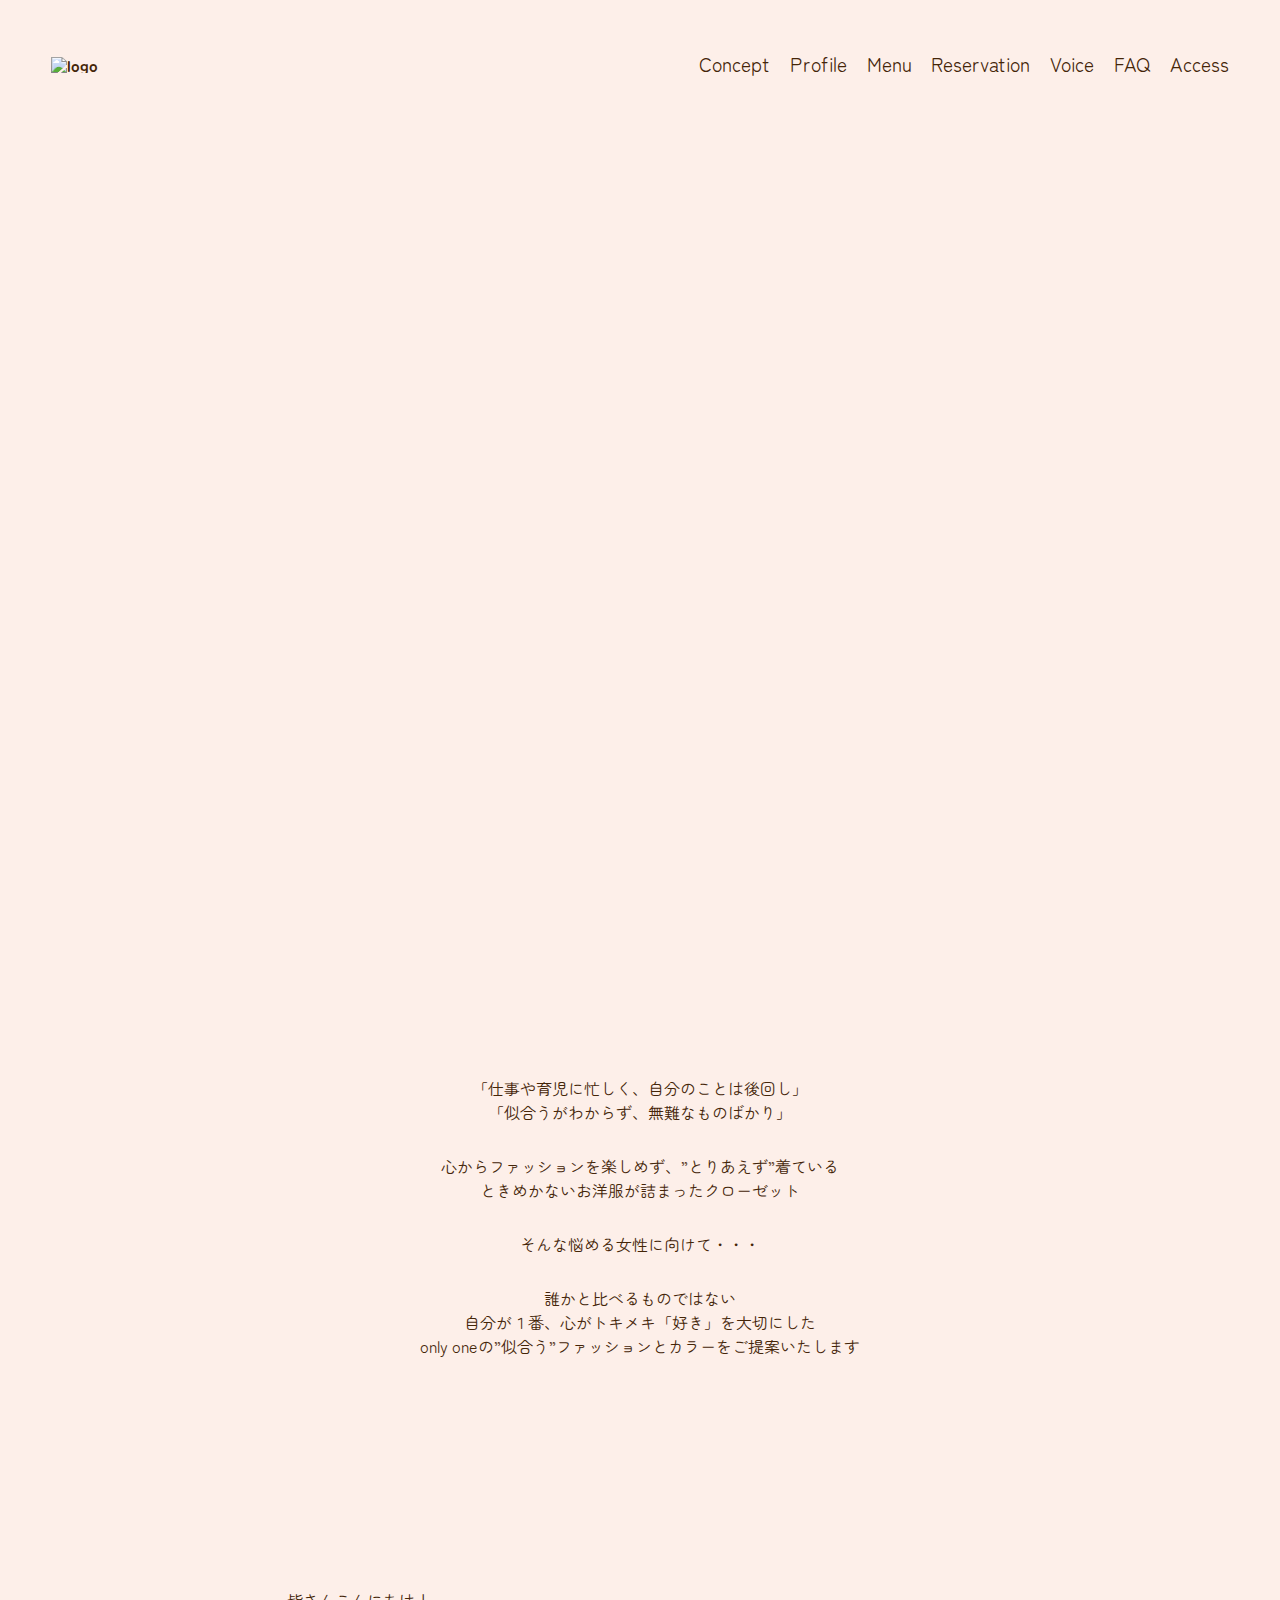
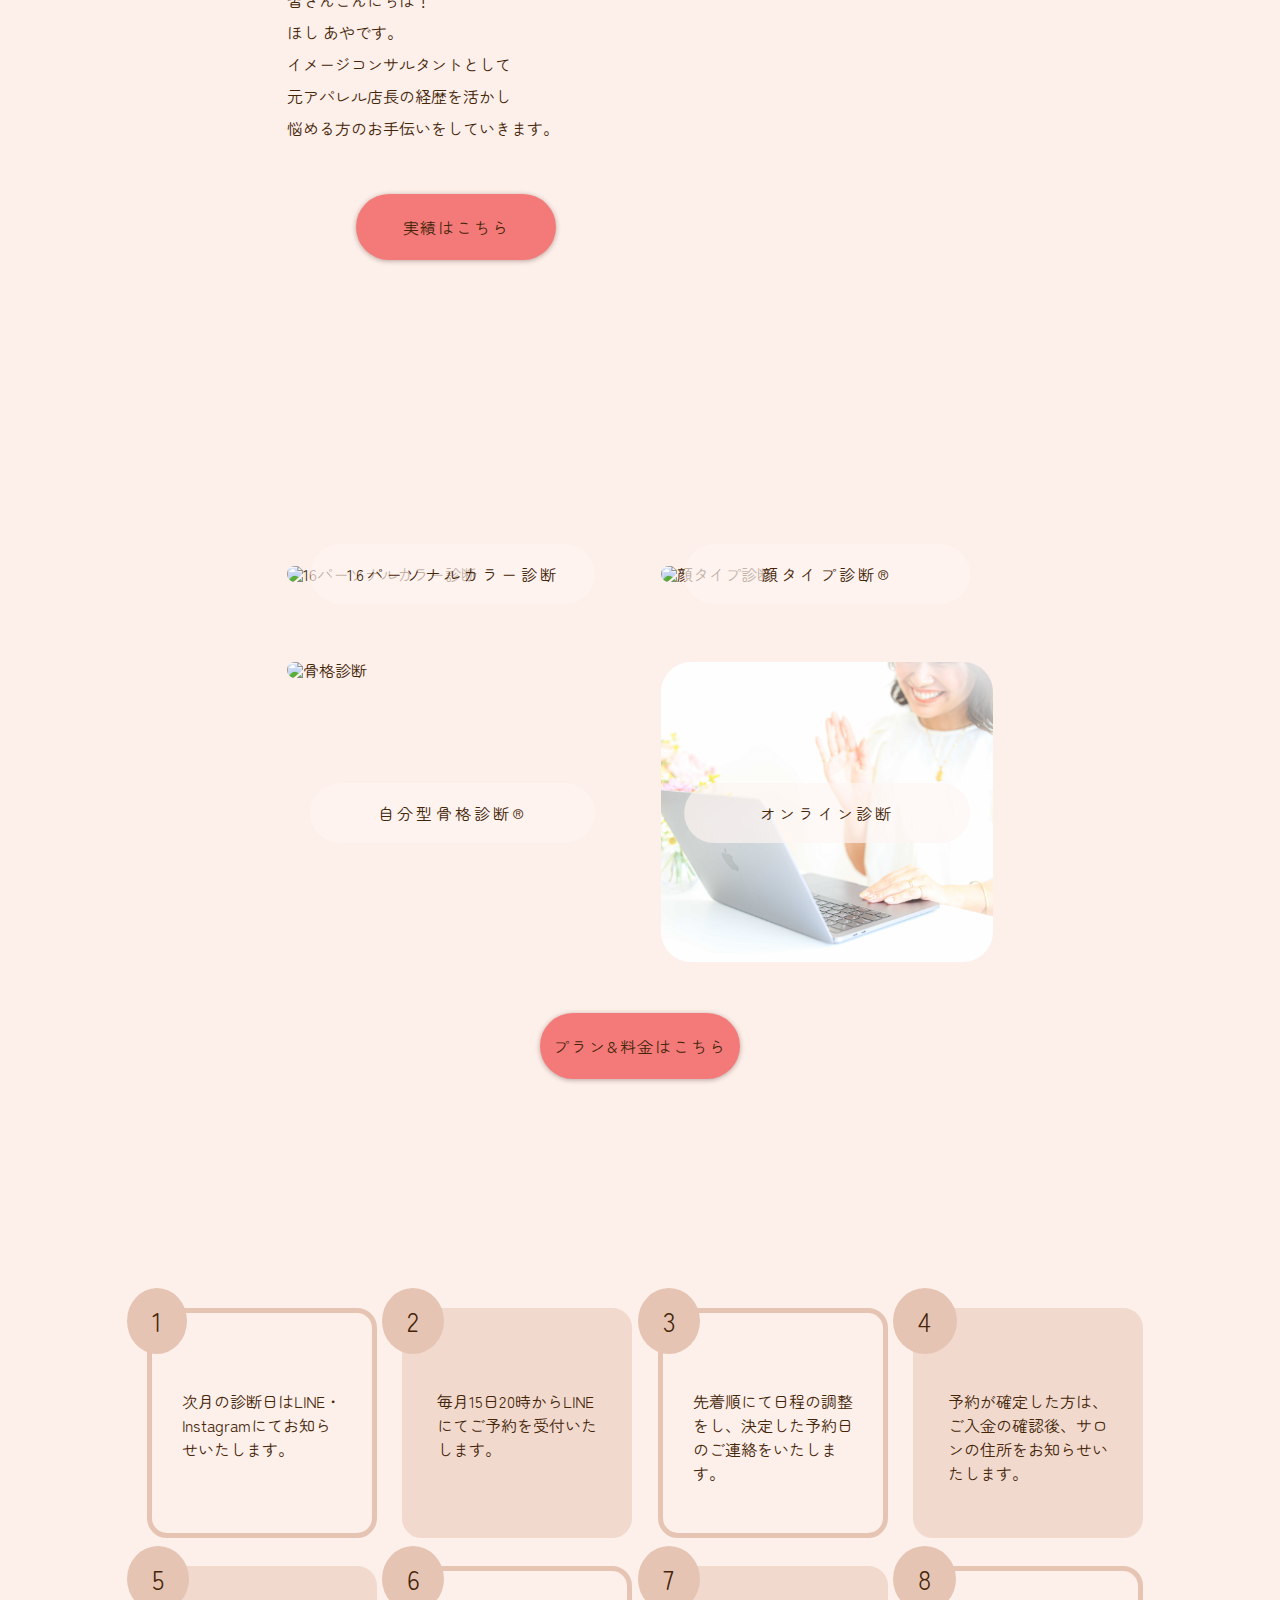
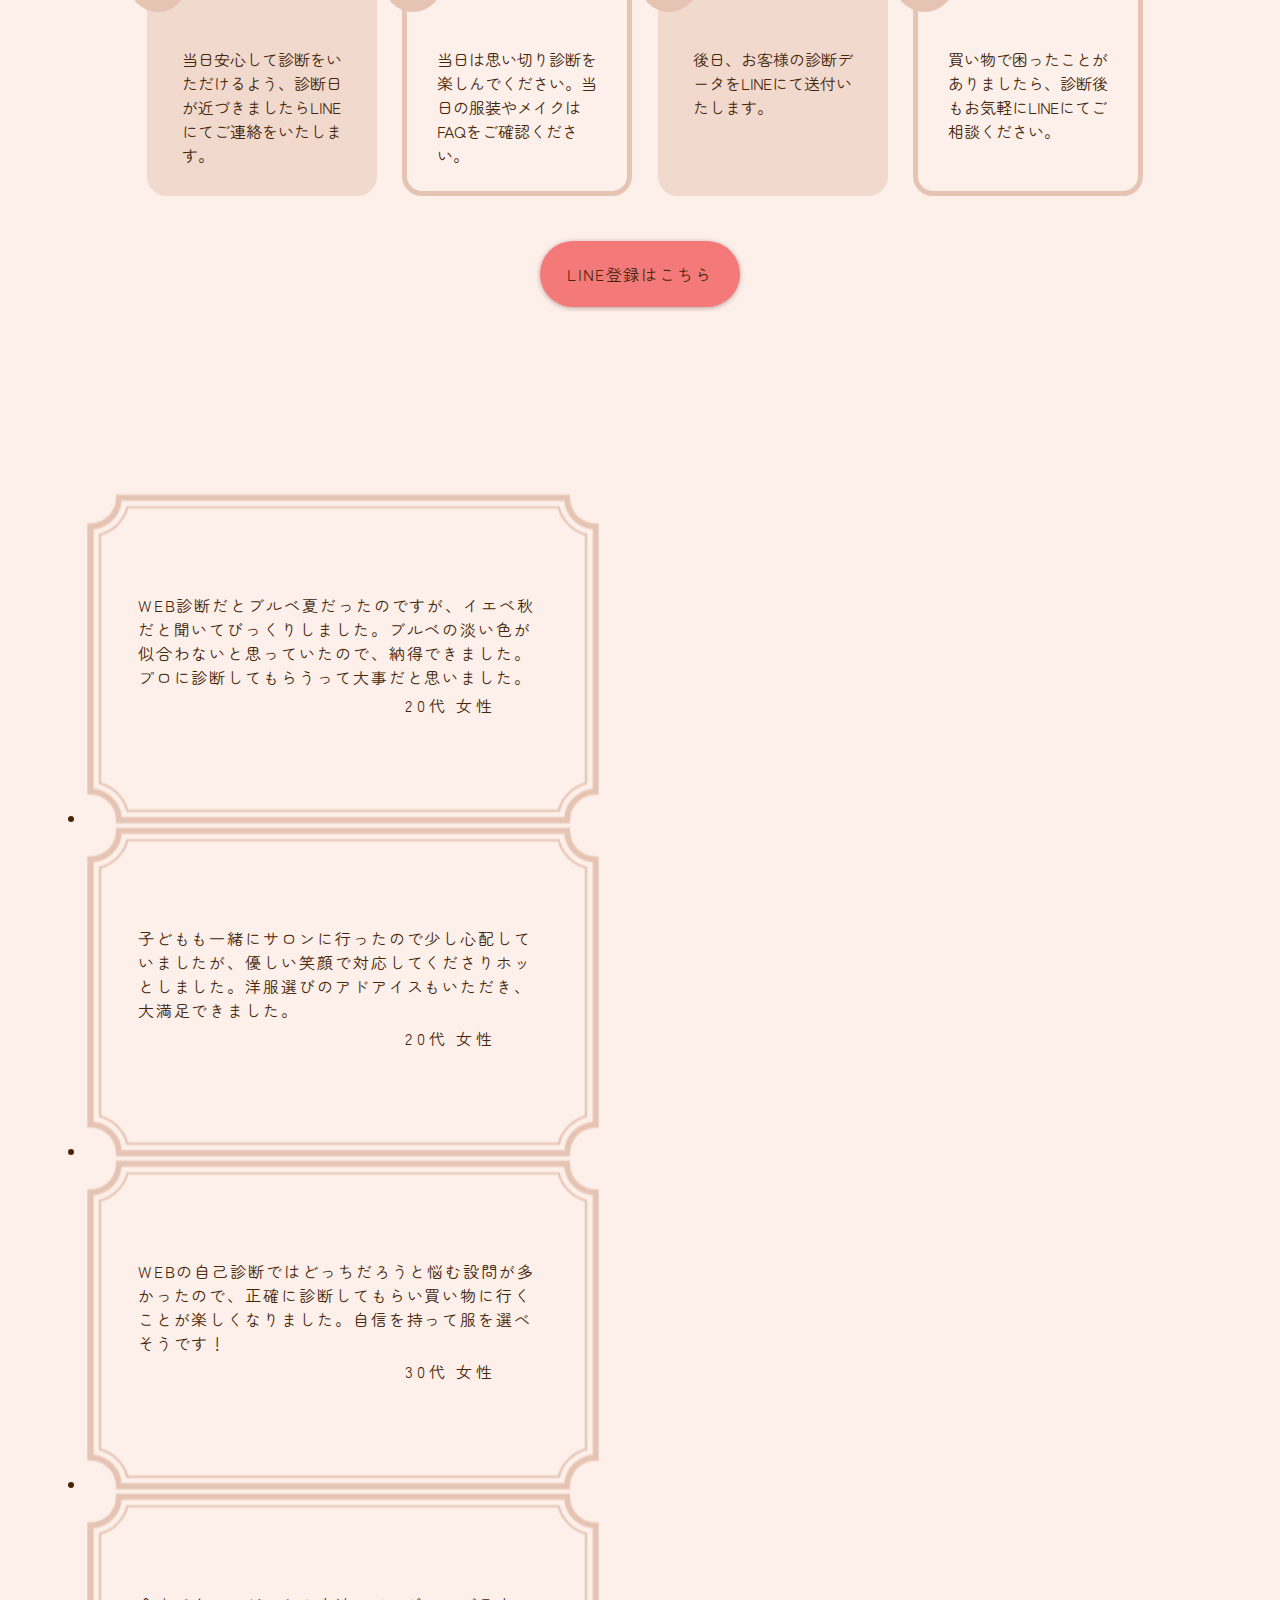
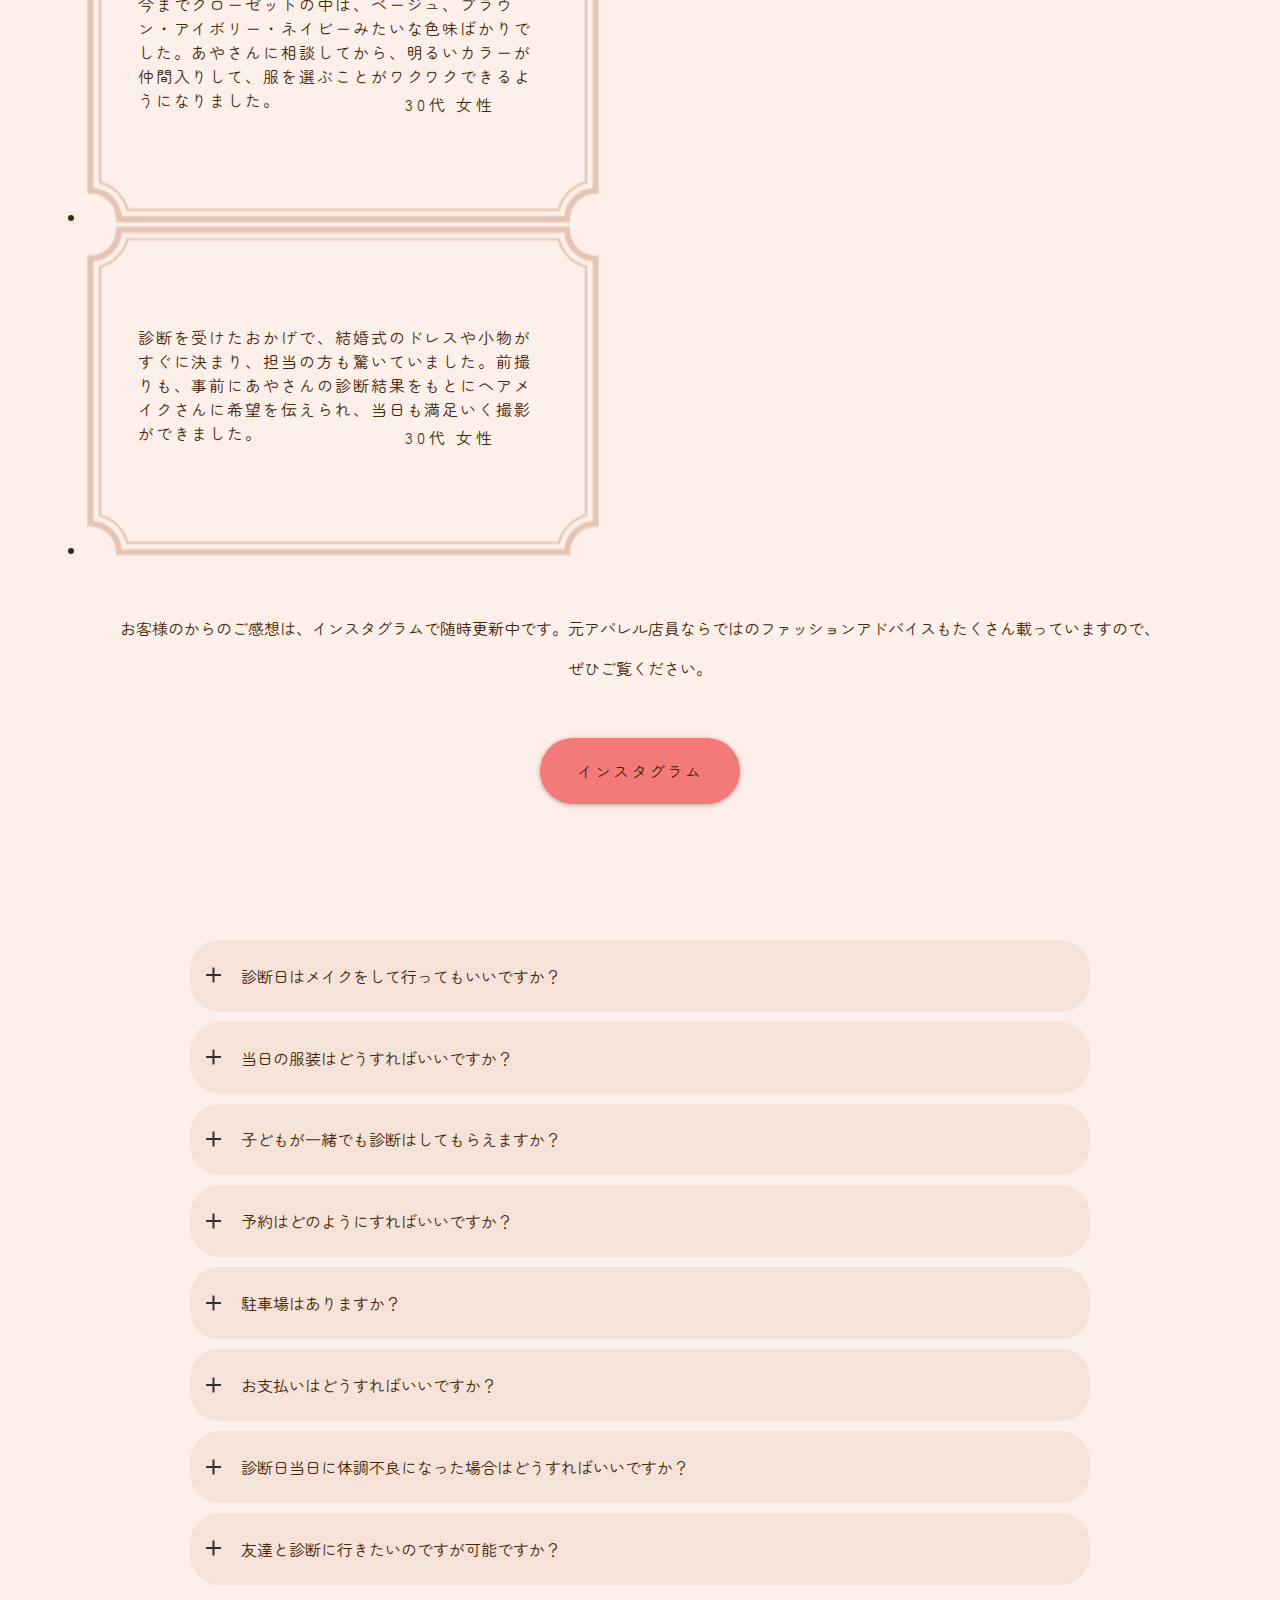
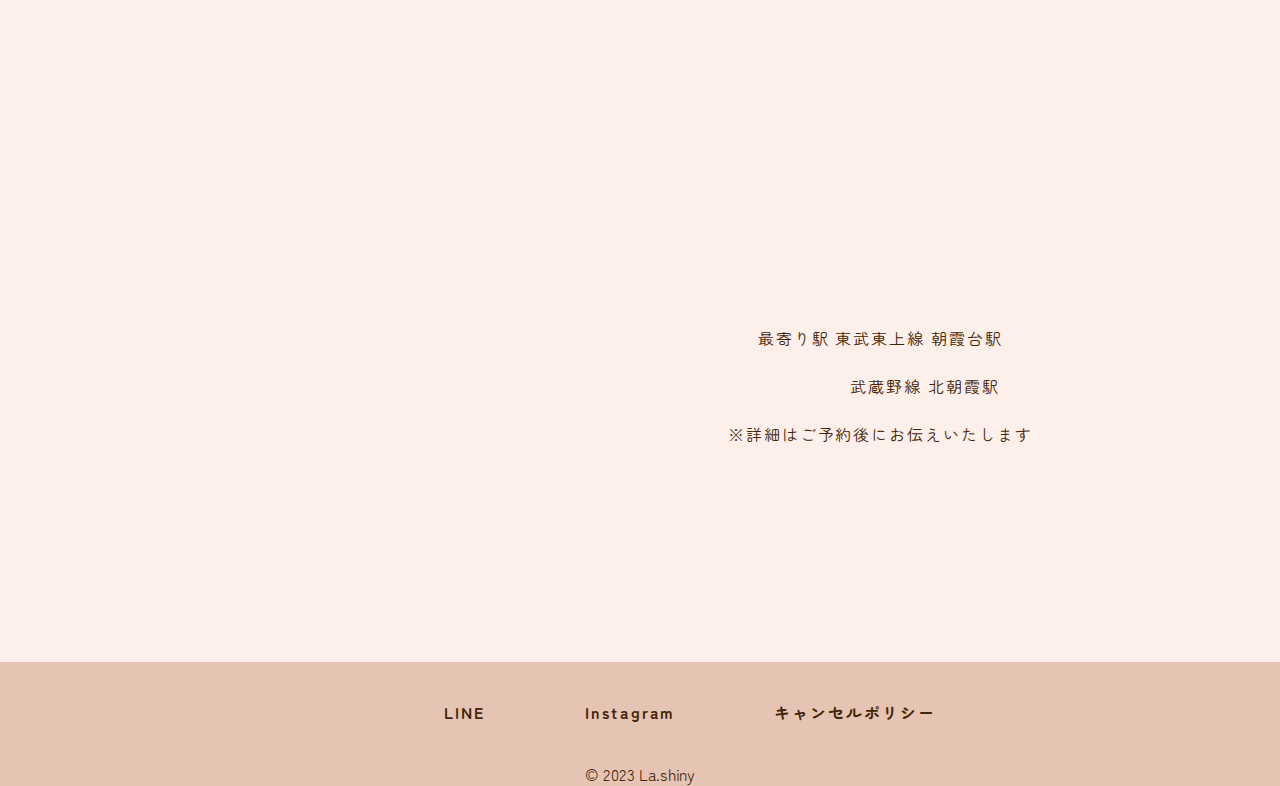
==== commit 76097260: "春香要望分" ====
--- a/index.html
+++ b/index.html
@@ -193,7 +193,7 @@
       <div class="reservation-box">
         <p class="reservation-box-number">4</p><!-- /.reservation-box-number -->
         <p class="reservation-box-title fadeUpCenterTrigger">ご入金</p><!-- /.reservation-box-title -->
-        <p class="reservation-box-text">予約が確定した方には、ご入金の確認後、サロンの住所をお知らせいたします。</p><!-- /.reservation-box-info -->
+        <p class="reservation-box-text">予約が確定した方は、ご入金の確認後、サロンの住所をお知らせいたします。</p><!-- /.reservation-box-info -->
       </div><!-- /.reservation-box -->
       <div class="reservation-box">
         <p class="reservation-box-number">5</p><!-- /.reservation-box-number -->
@@ -269,6 +269,9 @@
       </li>
     
     </ul>
+    <p class="voice-info-instagram">
+      <span>お客様のからのご感想は、</span><span>インスタグラムで随時更新中です。</span><span>元アパレル店員ならではの</span><span>ファッションアドバイスもたくさん載っていますので、</span><span>ぜひご覧ください。</span>
+    </p><!-- /.voice-info -->
 
 
 
@@ -297,7 +300,7 @@
         <section>
           <h3 class="title">当日の服装はどうすればいいですか？</h3>
           <div class="box">
-            <p>タートルネックや衿が立っているシャツなど、首元にお洋服があると診断に支障が出ますので、なるべくノーカラーでお越しください。自分型骨格診断をご希望の方は、より細部の診断ができるように、レギンスとヒートテックシャツのような薄手のものをお持ちいただき、サロンにて着替えていただきます。</p>
+            <p>タートルネックや衿の立っているシャツなど、首元にお洋服があると診断に支障が出ますので、なるべくノーカラーでお越しください。自分型骨格診断をご希望の方は、より細部の診断ができるように、レギンスとヒートテックシャツのような薄手のものをお持ちいただき、サロンにて着替えていただきます。</p>
           </div><!-- /.box -->
         </section>
       </li  >
--- a/css/style.css
+++ b/css/style.css
@@ -701,6 +701,20 @@
     line-height: 1rem;
   }
 }
+#voice .voice-info-instagram {
+  margin: 50px 0;
+  text-align: center;
+  padding: 0 30px;
+  line-height: 2.5rem;
+}
+#voice .voice-info-instagram span {
+  display: inline-block;
+}
+@media (max-width: 864px) {
+  #voice .voice-info-instagram {
+    line-height: 1.5rem;
+  }
+}
 
 /*==================================================
 スライダーのためのcss
@@ -1365,7 +1379,7 @@
   content: "16types \aPersonal Color";
   white-space: pre;
   position: absolute;
-  top: -30%;
+  top: -60%;
   right: 20%;
   scale: 3;
   font-family: "Allura";
@@ -1864,6 +1878,11 @@
   line-height: 2.5rem;
   font-size: 1.25rem;
 }
+@media (max-width: 864px) {
+  #f-type-explain .f-type-explain-inner-textBox-text {
+    margin-top: 0;
+  }
+}
 @media (max-width: 564px) {
   #f-type-explain .f-type-explain-inner-textBox-text {
     margin-top: 20px;
@@ -2011,7 +2030,7 @@
   position: absolute;
   width: 50%;
   top: 10%;
-  right: -15%;
+  right: -18%;
   z-index: 1;
 }
 @media (max-width: 564px) {
@@ -2596,6 +2615,7 @@
 }
 #frame-type-flow .flow-box .flow-box-img-step5 p span {
   display: inline-block;
+  text-indent: 0;
 }
 #frame-type-flow .flow-box .flow-box-img-step5 img {
   position: absolute;
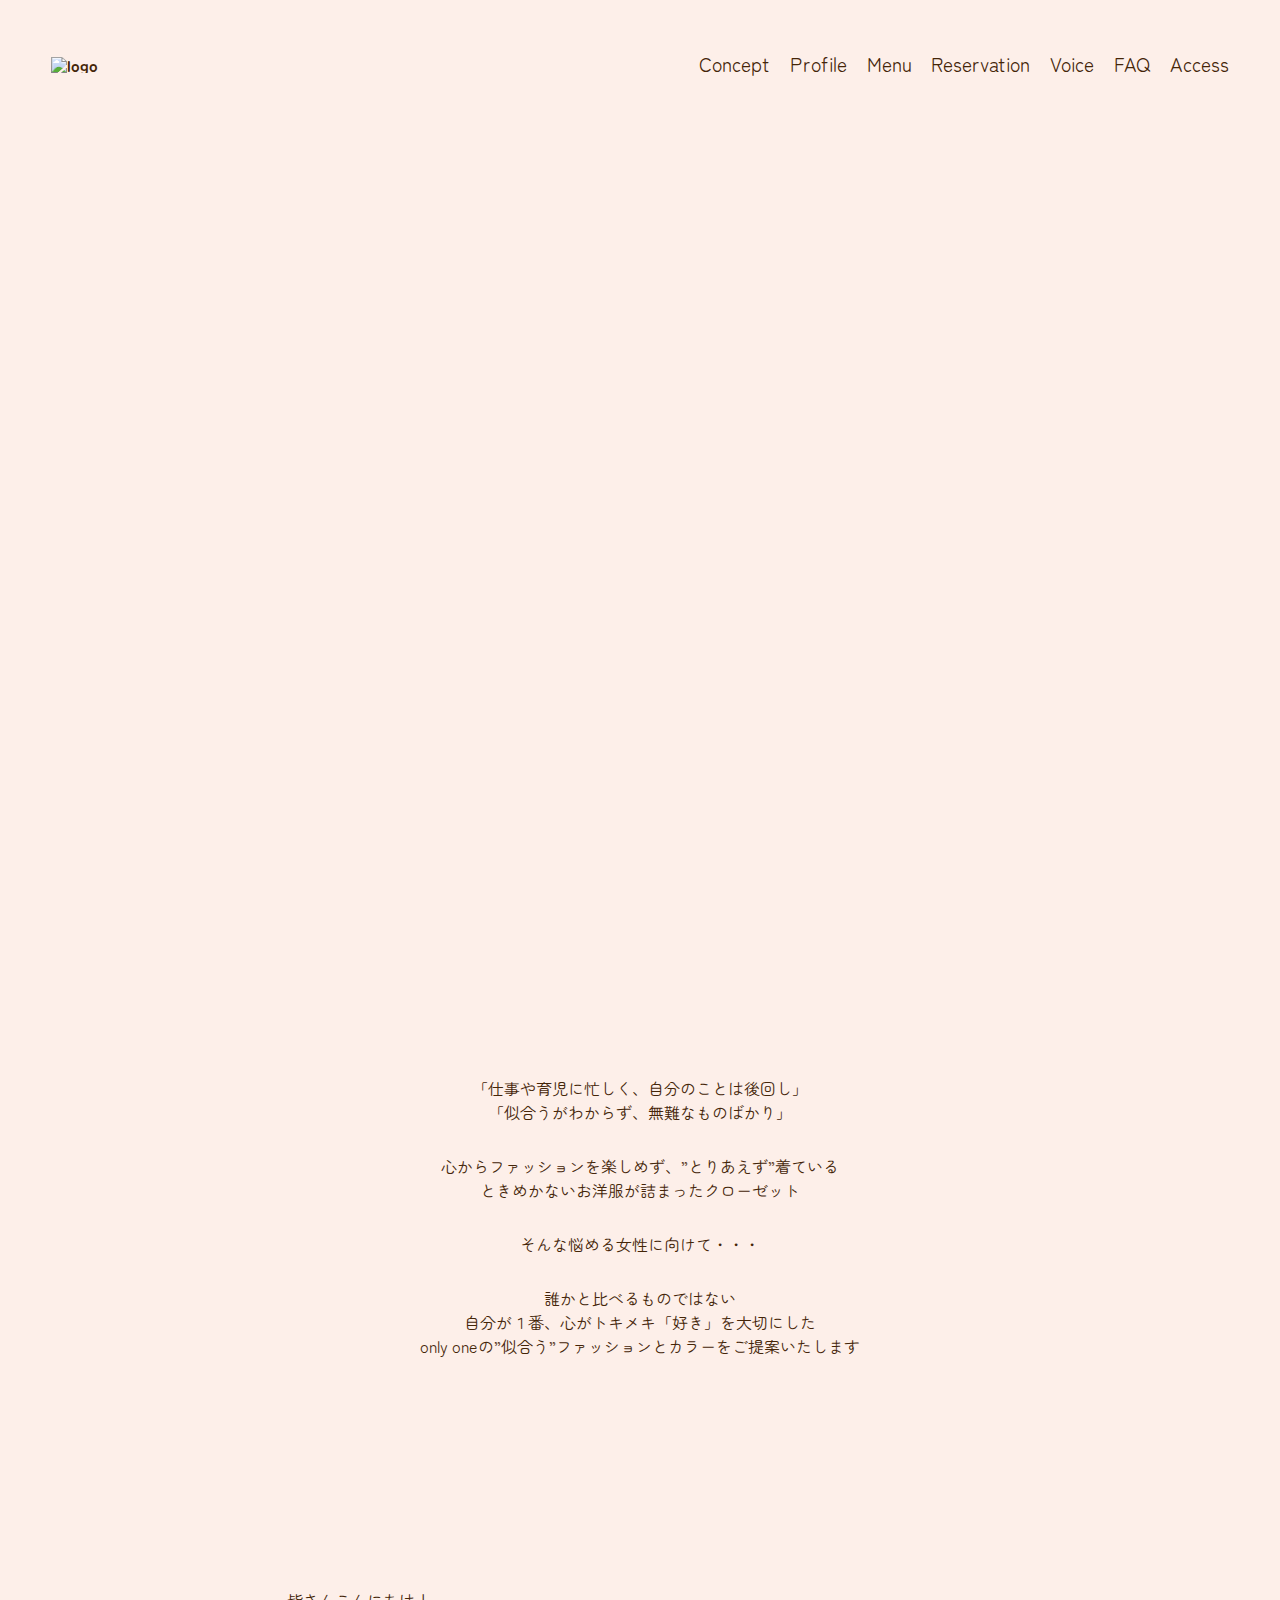
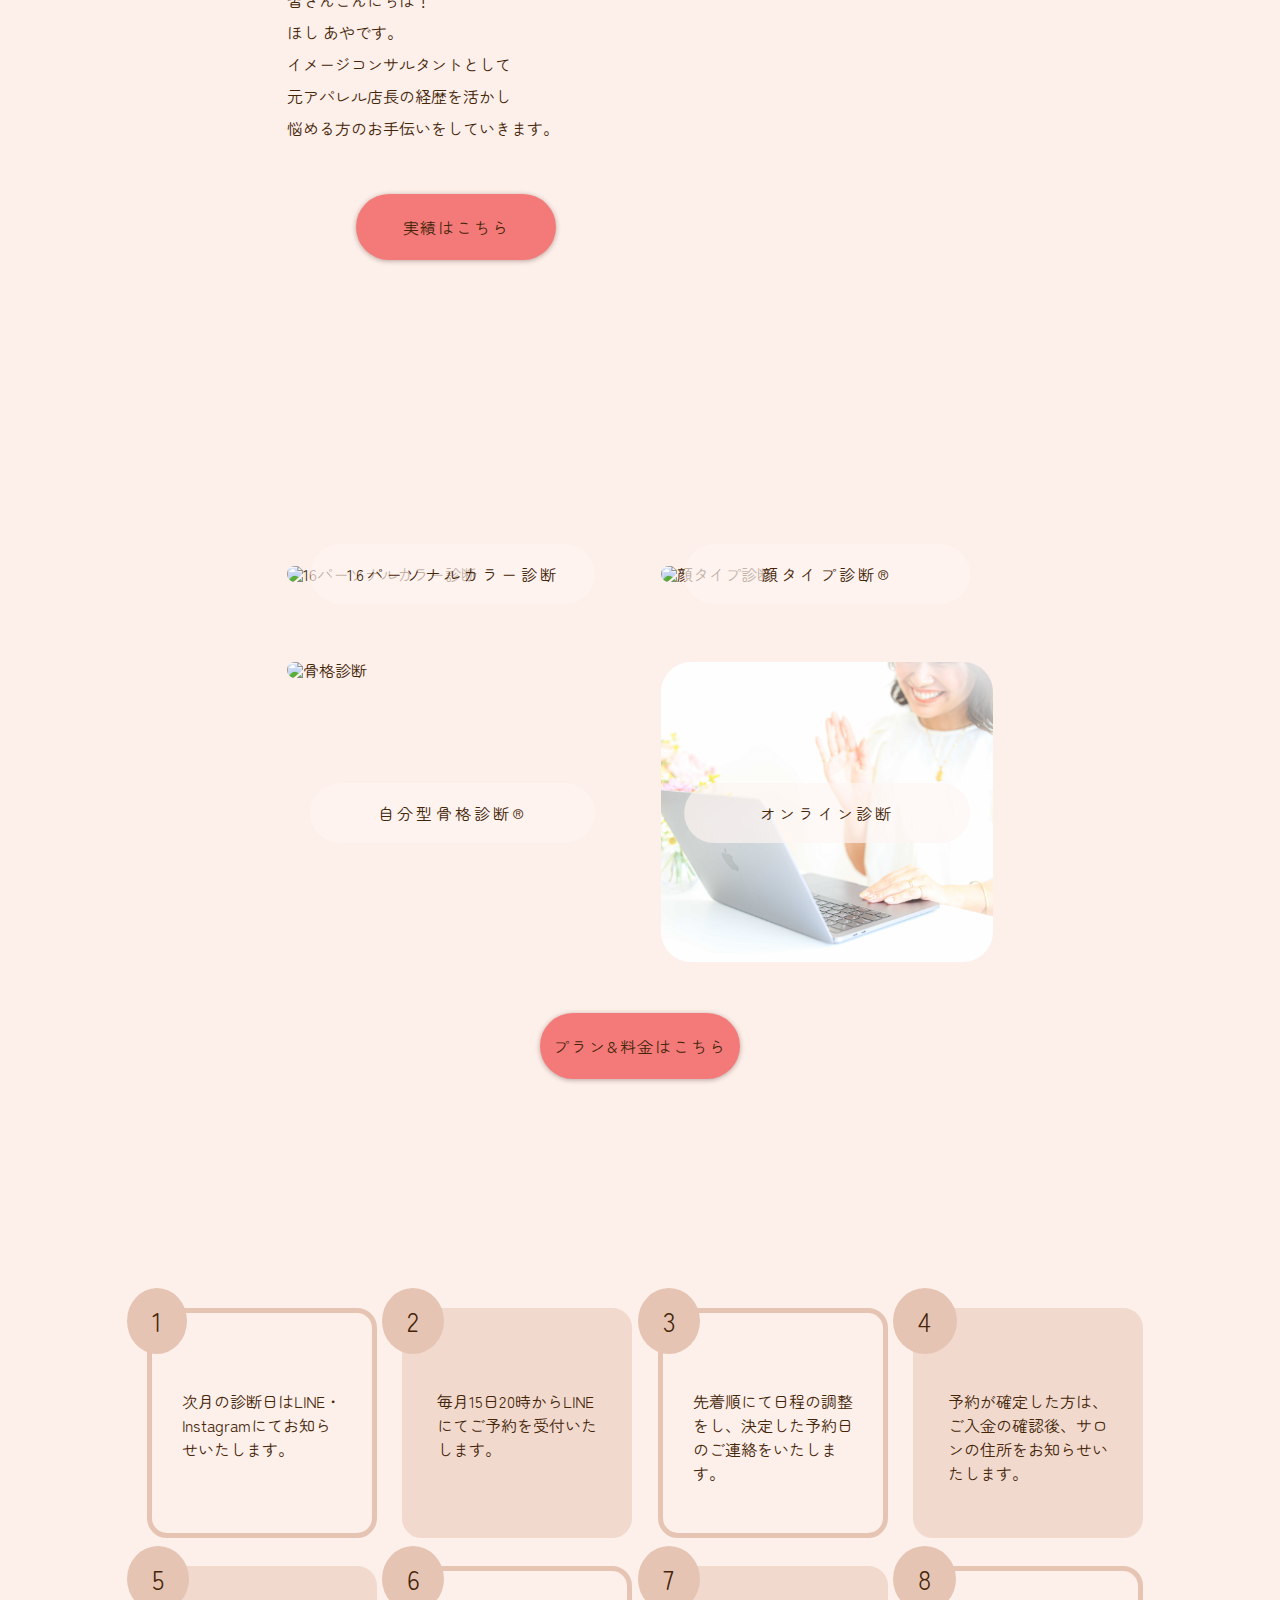
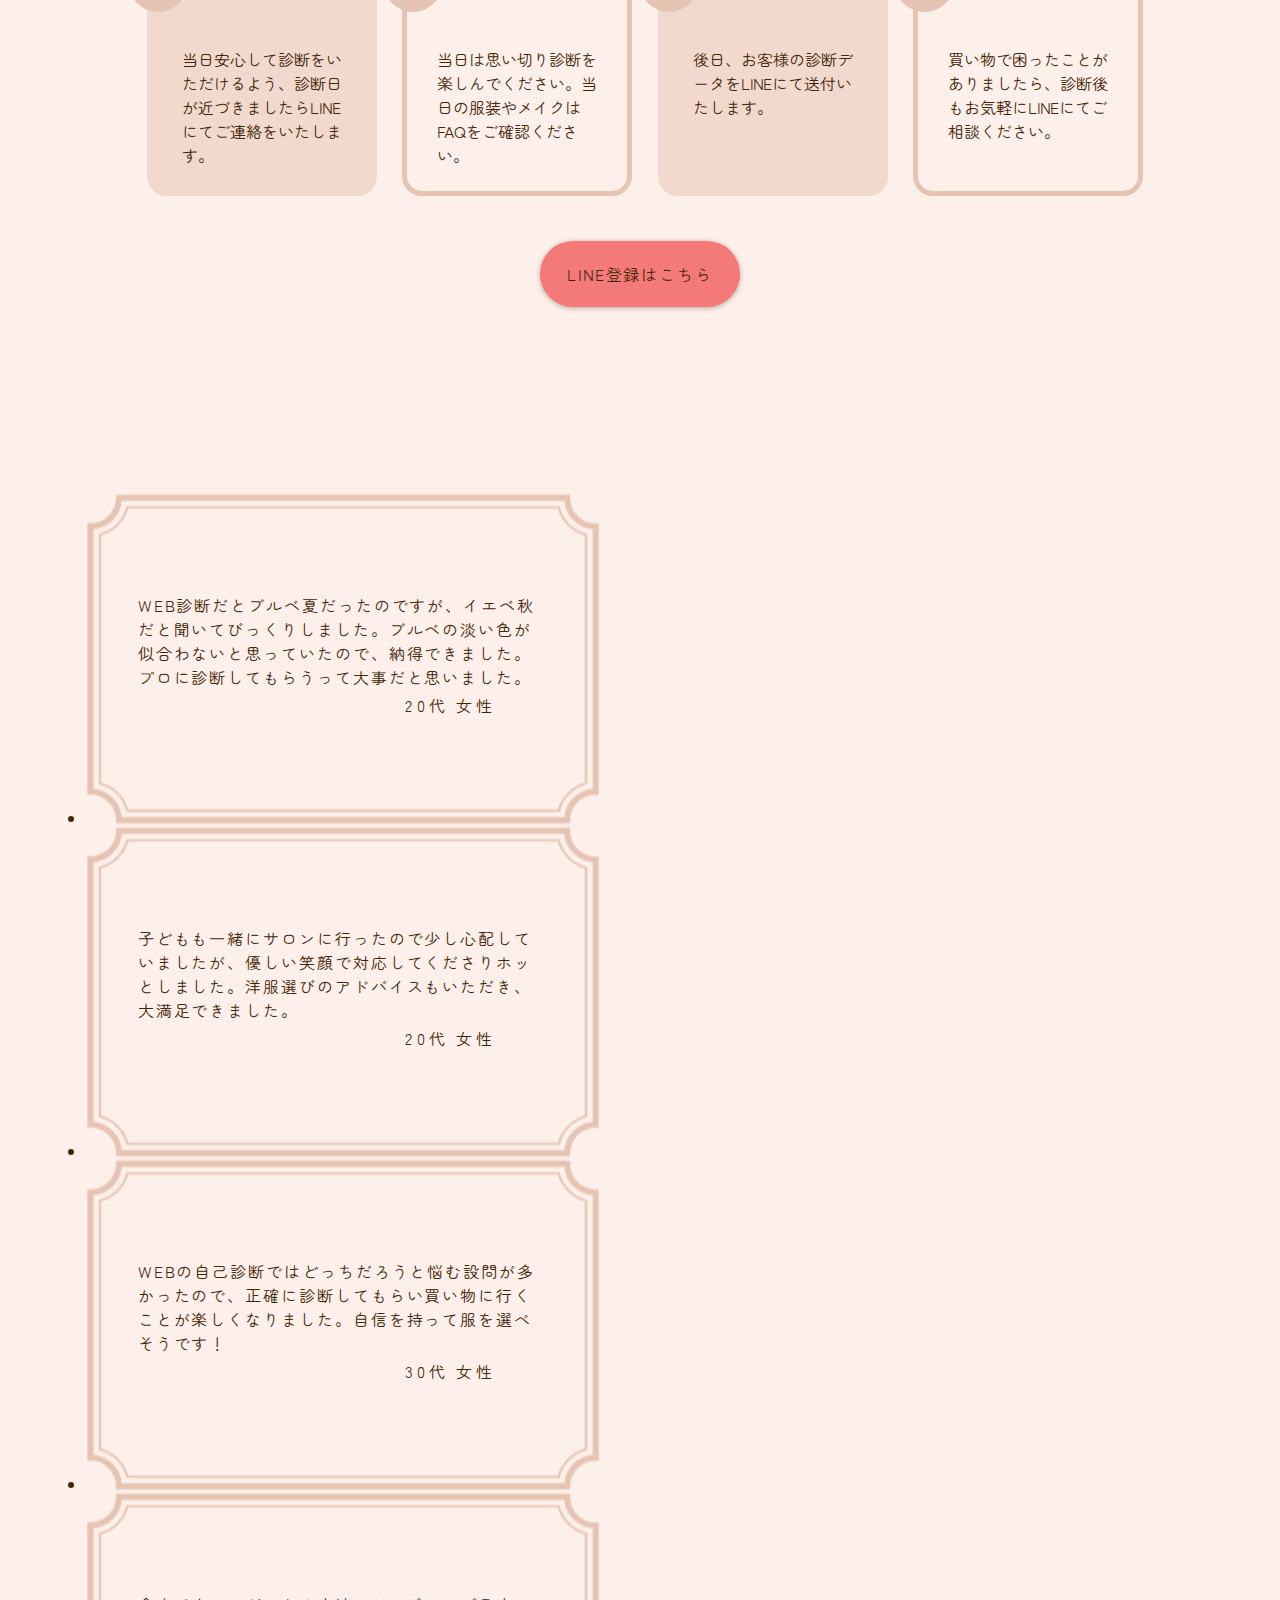
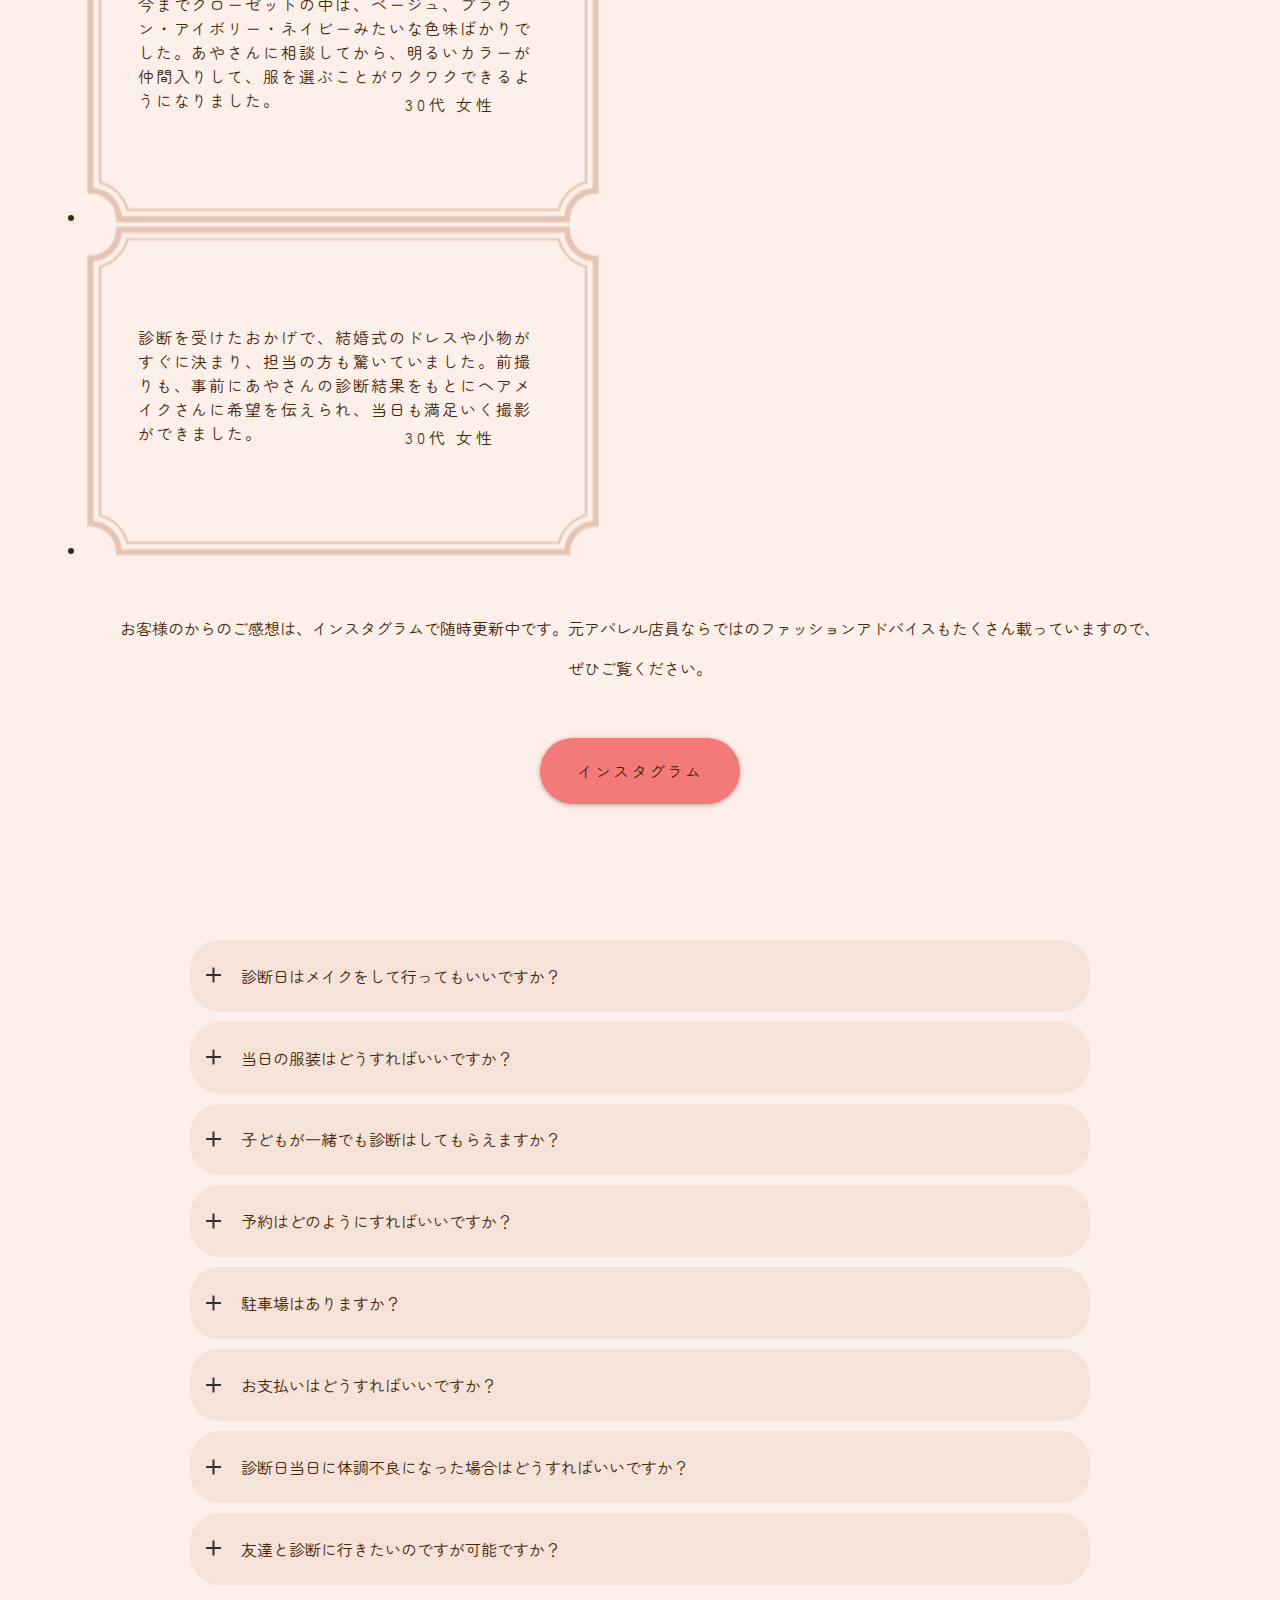
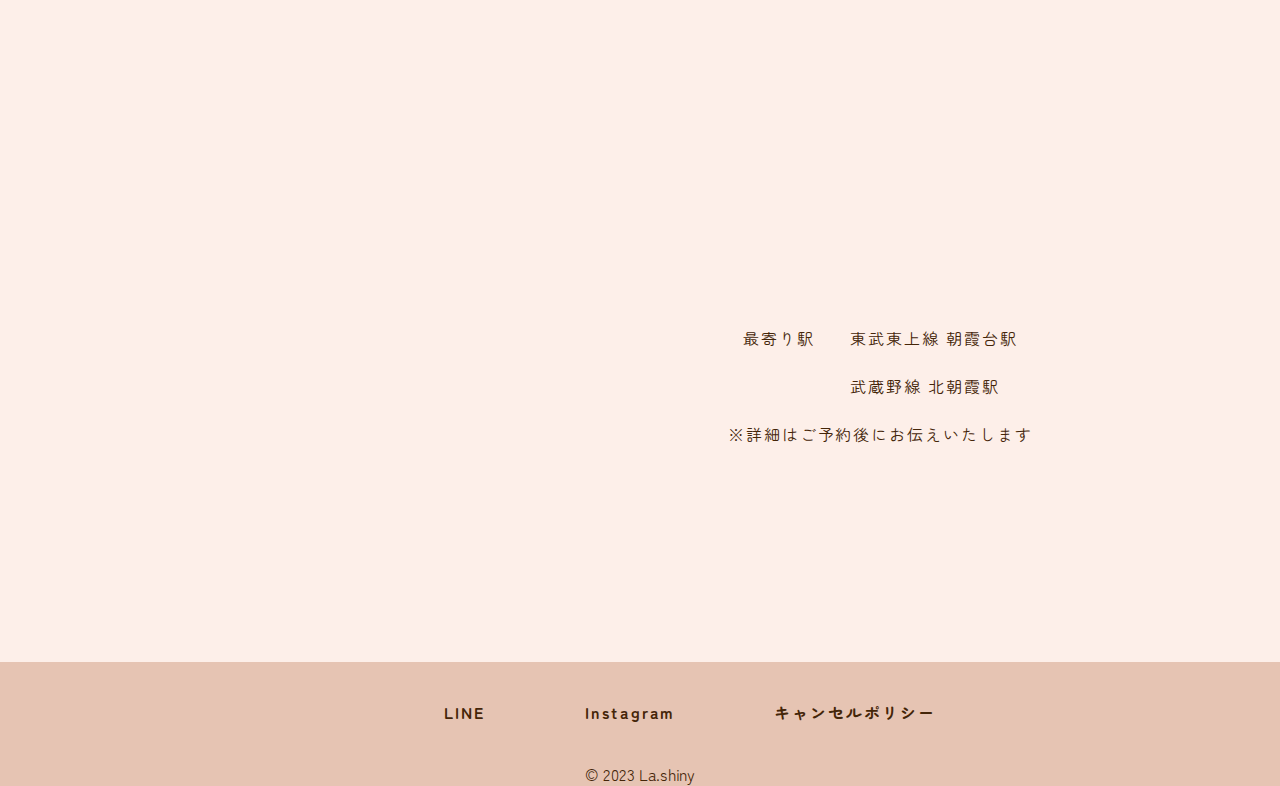
==== commit b5d0da2e: "20240114修正" ====
--- a/index.html
+++ b/index.html
@@ -219,7 +219,7 @@
 
     </div><!-- /.reservation-boxes -->
 
-    <a href="https://lin.ee/VeWtxPM" class="btn">LINE登録はこちら</a><!-- /.btn -->
+    <a href="reservation.html" class="btn">LINE登録はこちら</a><!-- /.btn -->
   </section><!-- /#reservation.wrapper -->
 
 
@@ -241,7 +241,7 @@
       <li class="slider-wrap">
         <img src="images/index/voice枠.png" alt="voice枠">
         <div class="voice-box">
-          <p class="voice-info">子どもも一緒にサロンに行ったので少し心配していましたが、優しい笑顔で対応してくださりホッとしました。洋服選びのアドアイスもいただき、大満足できました。</p>
+          <p class="voice-info">子どもも一緒にサロンに行ったので少し心配していましたが、優しい笑顔で対応してくださりホッとしました。洋服選びのアドバイスもいただき、大満足できました。</p>
           <p class="voice-person">20代  女性</p>
         </div>
       </li>
@@ -369,7 +369,7 @@
       </div><!-- /.access-info-map -->
       <div class="access-box-info">
         <p>
-          最寄り駅  東武東上線 朝霞台駅<br>
+          最寄り駅　　東武東上線 朝霞台駅<br>
           　　　　　武蔵野線  北朝霞駅<br>
           ※詳細はご予約後にお伝えいたします
         </p>
--- a/css/style.css
+++ b/css/style.css
@@ -680,9 +680,13 @@
 }
 @media (max-width: 864px) {
   #voice .voice-box .voice-info {
-    top: 20%;
     font-size: 0.9rem;
     line-height: 1rem;
+  }
+}
+@media (max-width: 564px) {
+  #voice .voice-box .voice-info {
+    top: 20%;
   }
 }
 #voice .voice-box .voice-person {
@@ -1073,6 +1077,7 @@
 #archivement .archivement-info .archivement-table .archivement-table-client p {
   margin-right: 60px;
   text-align: right;
+  font-weight: bold;
 }
 @media (max-width: 864px) {
   #archivement .archivement-info .archivement-table .archivement-table-client p {
@@ -2015,7 +2020,6 @@
   #face-type-flow .flow-box-inner-step6 p {
     padding: 10px 0;
     margin: 0;
-    text-indent: 0;
   }
 }
 #face-type-flow .flow-box:nth-child(4), #face-type-flow .flow-box:nth-child(5) {
@@ -2030,7 +2034,7 @@
   position: absolute;
   width: 50%;
   top: 10%;
-  right: -18%;
+  right: -22%;
   z-index: 1;
 }
 @media (max-width: 564px) {
@@ -2084,7 +2088,7 @@
   width: 30%;
   top: 58%;
   z-index: 1;
-  right: 3%;
+  right: -6%;
 }
 @media (max-width: 564px) {
   #face-type-flow .flow-box .flow-box-img-step5-2 img {
@@ -2254,7 +2258,7 @@
   }
 }
 #frame-type-explain .frame-type-explain-inner-textBox {
-  width: 45%;
+  width: 48%;
   padding-left: 60px;
 }
 @media (max-width: 564px) {
@@ -2499,7 +2503,7 @@
   }
 }
 #frame-type-flow .flow-box-inner-text {
-  padding: 0px 50px;
+  padding: 0px 45px;
   line-height: 2rem;
   font-size: 1.25rem;
 }
@@ -2608,21 +2612,15 @@
     padding: 0;
   }
 }
-@media (max-width: 564px) {
-  #frame-type-flow .flow-box .flow-box-img-step5 p {
-    text-indent: 0;
-  }
-}
 #frame-type-flow .flow-box .flow-box-img-step5 p span {
   display: inline-block;
-  text-indent: 0;
 }
 #frame-type-flow .flow-box .flow-box-img-step5 img {
   position: absolute;
   width: 40%;
   top: -26%;
   z-index: 1;
-  right: -25%;
+  right: -28%;
 }
 @media (max-width: 564px) {
   #frame-type-flow .flow-box .flow-box-img-step5 img {
@@ -2862,7 +2860,7 @@
   display: flex;
   justify-content: center;
   list-style: none;
-  margin: 10px 0;
+  margin: 10px;
 }
 @media (max-width: 864px) {
   #totalCourse .totalCourse-inner-textBox-menuList {
@@ -2873,14 +2871,15 @@
   background-color: #fff;
   min-width: 40px;
   text-align: center;
-  padding: 20px 30px;
+  padding: 20px 20px;
   border-radius: 50px;
 }
 @media (max-width: 864px) {
   #totalCourse .totalCourse-inner-textBox-menuList li {
     padding: 10px;
     max-width: 80%;
-    margin: 5px auto;
+    margin: 5px 0;
+    margin-left: 10px;
   }
 }
 #totalCourse .totalCourse-inner-textBox-menuList li:not(:first-child) {
@@ -2888,10 +2887,10 @@
 }
 @media (max-width: 864px) {
   #totalCourse .totalCourse-inner-textBox-menuList li:not(:first-child) {
-    margin: 5px auto;
     padding: 10px;
     max-width: 80%;
-    margin: 5px auto;
+    margin: 5px 0;
+    margin-left: 10px;
   }
 }
 #totalCourse .totalCourse-inner-textBox-lead {
@@ -3054,7 +3053,8 @@
   #cinderellaCourse .cinderellaCourse-inner-textBox-menuList1 li {
     padding: 10px;
     max-width: 80%;
-    margin: 5px auto;
+    margin: 5px 0;
+    margin-left: 10px;
   }
 }
 #cinderellaCourse .cinderellaCourse-inner-textBox-menuList1 li:not(:first-child) {
@@ -3065,7 +3065,8 @@
     margin: 5px auto;
     padding: 10px;
     max-width: 80%;
-    margin: 5px auto;
+    margin: 5px 0;
+    margin-left: 10px;
   }
 }
 #cinderellaCourse .cinderellaCourse-inner-textBox-menuList2 {
@@ -3091,7 +3092,8 @@
   #cinderellaCourse .cinderellaCourse-inner-textBox-menuList2 li {
     padding: 10px;
     max-width: 80%;
-    margin: 5px auto;
+    margin: 5px 0;
+    margin-left: 10px;
   }
 }
 #cinderellaCourse .cinderellaCourse-inner-textBox-menuList2 li:not(:first-child) {
@@ -3102,7 +3104,8 @@
     margin: 5px auto;
     padding: 10px;
     max-width: 80%;
-    margin: 5px auto;
+    margin: 5px 0;
+    margin-left: 10px;
   }
 }
 #cinderellaCourse .cinderellaCourse-inner-textBox-lead {
@@ -3156,7 +3159,7 @@
   }
 }
 #cinderellaCourse .cinderellaCourse-inner-textBox-explain {
-  margin: 30px 60px;
+  margin: 30px 50px;
   line-height: 1.5rem;
 }
 #cinderellaCourse .cinderellaCourse-inner-textBox-btn {
@@ -3166,7 +3169,7 @@
 /* --- ミニコース ---------------------------------------- */
 #miniCourse {
   background-color: #fff;
-  padding: 50px;
+  padding: 50px 20px;
 }
 @media (max-width: 864px) {
   #miniCourse {
@@ -3204,6 +3207,9 @@
   font-size: 1.5rem;
   margin: 20px 0;
 }
+#miniCourse .miniCourse-inner-textBox-title span {
+  display: inline-block;
+}
 #miniCourse .miniCourse-inner-textBox-menuList {
   display: flex;
   justify-content: center;
@@ -3219,7 +3225,7 @@
   background-color: #fff;
   min-width: 100px;
   text-align: center;
-  padding: 20px;
+  padding: 20px 10px;
   border-radius: 50px;
   font-size: 0.8rem;
 }
@@ -3227,7 +3233,8 @@
   #miniCourse .miniCourse-inner-textBox-menuList li {
     padding: 10px;
     max-width: 80%;
-    margin: 5px auto;
+    margin: 5px 0;
+    margin-left: 10px;
     min-width: 50px;
   }
 }
@@ -3236,10 +3243,10 @@
 }
 @media (max-width: 864px) {
   #miniCourse .miniCourse-inner-textBox-menuList li:not(:first-child) {
-    margin: 5px auto;
     padding: 10px;
     max-width: 80%;
-    margin: 5px auto;
+    margin: 5px 0;
+    margin-left: 10px;
   }
 }
 #miniCourse .miniCourse-inner-textBox-lead {
@@ -3285,7 +3292,7 @@
   font-size: 1.5rem;
 }
 #miniCourse .miniCourse-inner-textBox-explain {
-  margin: 30px;
+  margin: 30px 25px;
   font-size: 0.9rem;
   line-height: 1.5rem;
 }
@@ -3321,6 +3328,7 @@
     transform: rotate(-10deg);
     font-size: 1.2rem;
     left: 15%;
+    padding-bottom: 40px;
   }
 }
 #typesCourse .typesCourse-inner-imgBox {
@@ -3364,7 +3372,7 @@
 #typesCourse .typesCourse-inner-textBox-title {
   text-align: center;
   font-size: 2rem;
-  margin: 10px 0;
+  margin: 20px 0;
 }
 @media (max-width: 864px) {
   #typesCourse .typesCourse-inner-textBox-title {
@@ -3391,7 +3399,8 @@
 @media (max-width: 864px) {
   #typesCourse .typesCourse-inner-textBox-menuList li {
     max-width: 80%;
-    margin: 5px auto;
+    margin: 5px 0;
+    margin-left: 10px;
     padding: 10px;
   }
 }
@@ -3400,10 +3409,10 @@
 }
 @media (max-width: 864px) {
   #typesCourse .typesCourse-inner-textBox-menuList li:not(:first-child) {
-    margin: 5px auto;
     padding: 10px;
     max-width: 80%;
-    margin: 5px auto;
+    margin: 5px 0;
+    margin-left: 10px;
   }
 }
 #typesCourse .typesCourse-inner-textBox-lead {
@@ -3438,7 +3447,7 @@
 }
 #typesCourse .typesCourse-inner-textBox-lead-time {
   font-size: 1.5rem;
-  margin-left: 100px;
+  margin-left: 30px;
 }
 @media (max-width: 864px) {
   #typesCourse .typesCourse-inner-textBox-lead-time {
@@ -3491,6 +3500,7 @@
     transform: rotate(-10deg);
     font-size: 1.2rem;
     left: 20%;
+    padding-bottom: 20px;
   }
 }
 #faceCourse .faceCourse-inner-imgBox {
@@ -3555,7 +3565,8 @@
   #faceCourse .faceCourse-inner-textBox-menuList li {
     padding: 10px;
     max-width: 80%;
-    margin: 5px auto;
+    margin: 5px 0;
+    margin-left: 10px;
   }
 }
 #faceCourse .faceCourse-inner-textBox-menuList li:not(:first-child) {
@@ -3563,10 +3574,10 @@
 }
 @media (max-width: 864px) {
   #faceCourse .faceCourse-inner-textBox-menuList li:not(:first-child) {
-    margin: 5px auto;
     padding: 10px;
     max-width: 80%;
-    margin: 5px auto;
+    margin: 5px 0;
+    margin-left: 10px;
   }
 }
 #faceCourse .faceCourse-inner-textBox-lead {
@@ -3601,7 +3612,7 @@
 }
 #faceCourse .faceCourse-inner-textBox-lead-time {
   font-size: 1.5rem;
-  margin-left: 100px;
+  margin-left: 60px;
 }
 @media (max-width: 864px) {
   #faceCourse .faceCourse-inner-textBox-lead-time {
@@ -3656,6 +3667,7 @@
     transform: rotate(-10deg);
     font-size: 1.2rem;
     left: 20%;
+    padding-bottom: 20px;
   }
 }
 #frameCourse .frameCourse-inner-imgBox {
@@ -3725,7 +3737,8 @@
   #frameCourse .frameCourse-inner-textBox-menuList li {
     padding: 10px;
     max-width: 80%;
-    margin: 5px auto;
+    margin: 5px 0;
+    margin-left: 10px;
   }
 }
 #frameCourse .frameCourse-inner-textBox-menuList li:not(:first-child) {
@@ -3733,10 +3746,10 @@
 }
 @media (max-width: 864px) {
   #frameCourse .frameCourse-inner-textBox-menuList li:not(:first-child) {
-    margin: 5px auto;
     padding: 10px;
     max-width: 80%;
-    margin: 5px auto;
+    margin: 5px 0;
+    margin-left: 10px;
   }
 }
 #frameCourse .frameCourse-inner-textBox-lead {
@@ -3771,7 +3784,7 @@
 }
 #frameCourse .frameCourse-inner-textBox-lead-time {
   font-size: 1.5rem;
-  margin-left: 100px;
+  margin-left: 60px;
 }
 @media (max-width: 864px) {
   #frameCourse .frameCourse-inner-textBox-lead-time {
@@ -3919,14 +3932,14 @@
 .box-top-cancelPolicy-bg-img {
   position: relative;
   width: 100%;
-  height: 100vh;
+  height: 60vh;
   margin: auto;
   overflow: hidden;
   /* --- 背景の指定 ------------------------------------------- */
 }
 @media (max-width: 864px) {
   .box-top-cancelPolicy-bg-img {
-    height: 45vh;
+    height: 30vh;
   }
 }
 .box-top-cancelPolicy-bg-img .bgImgNoAnime {
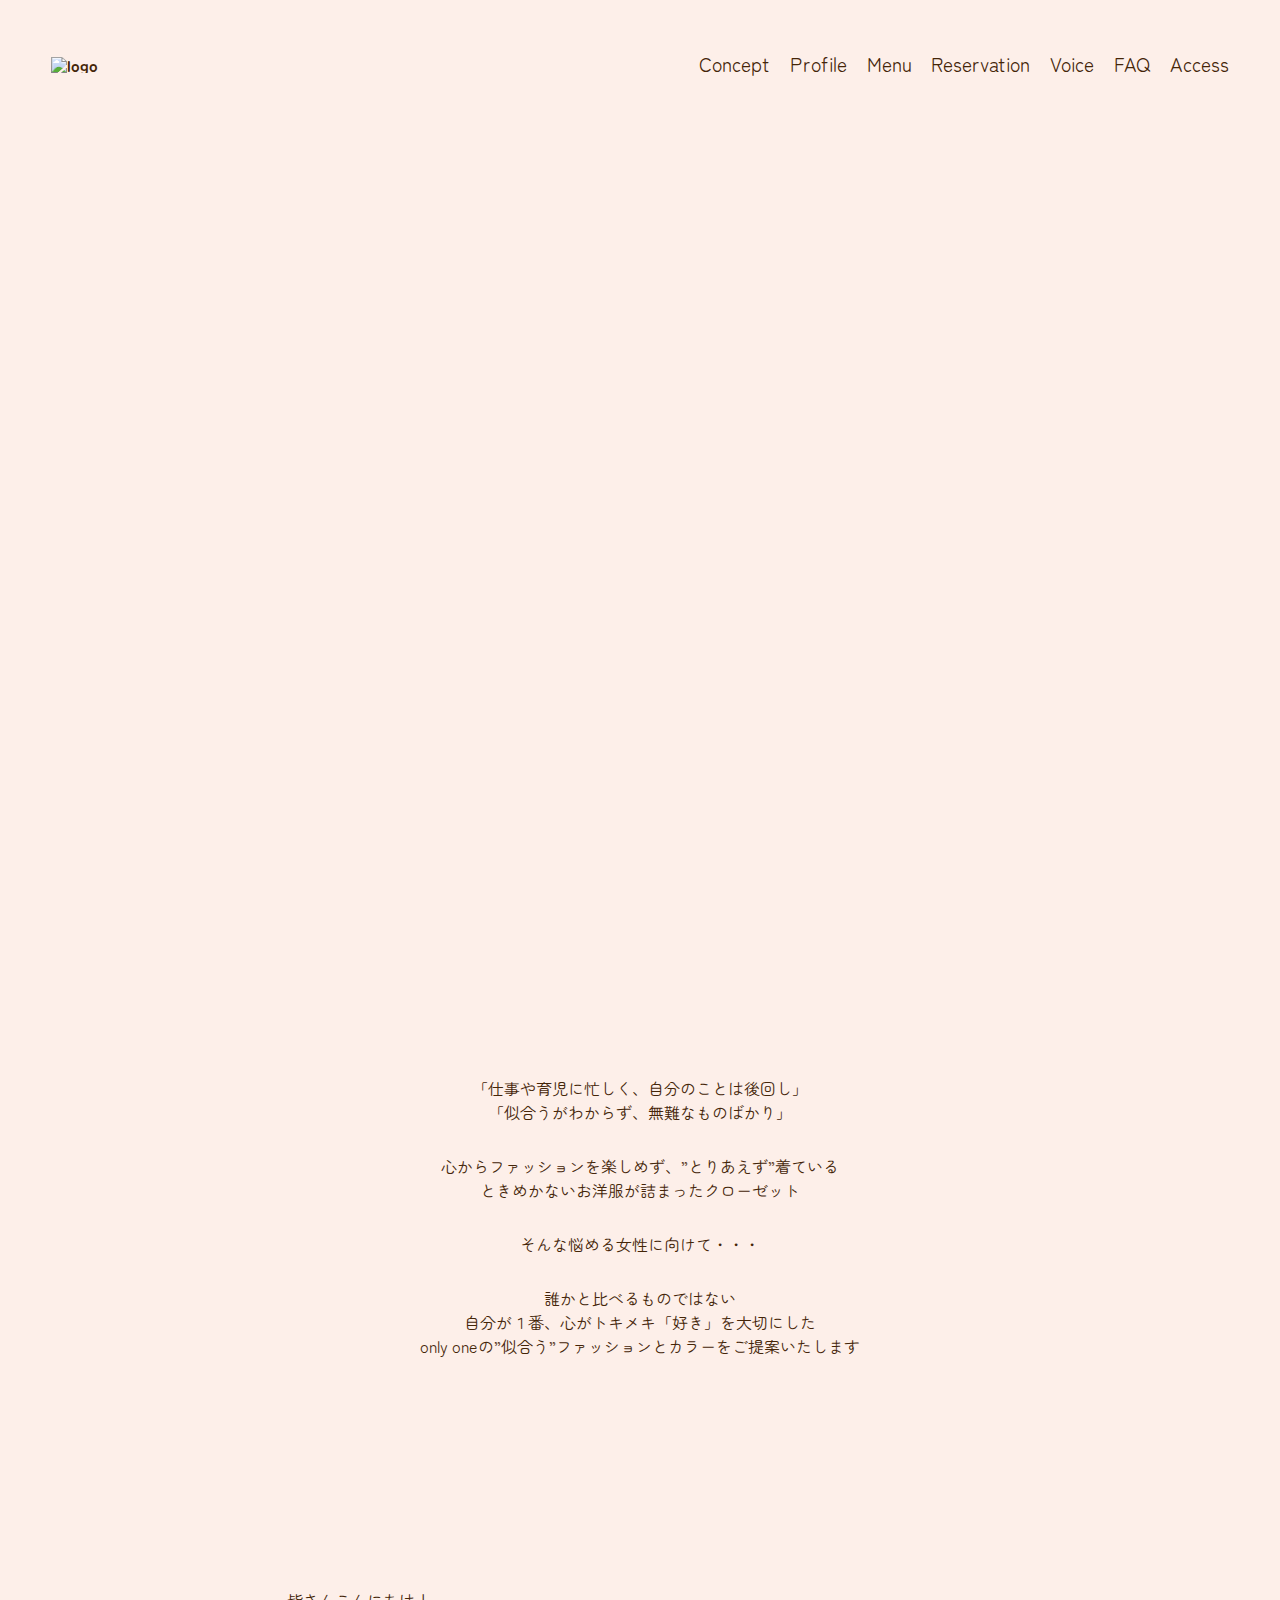
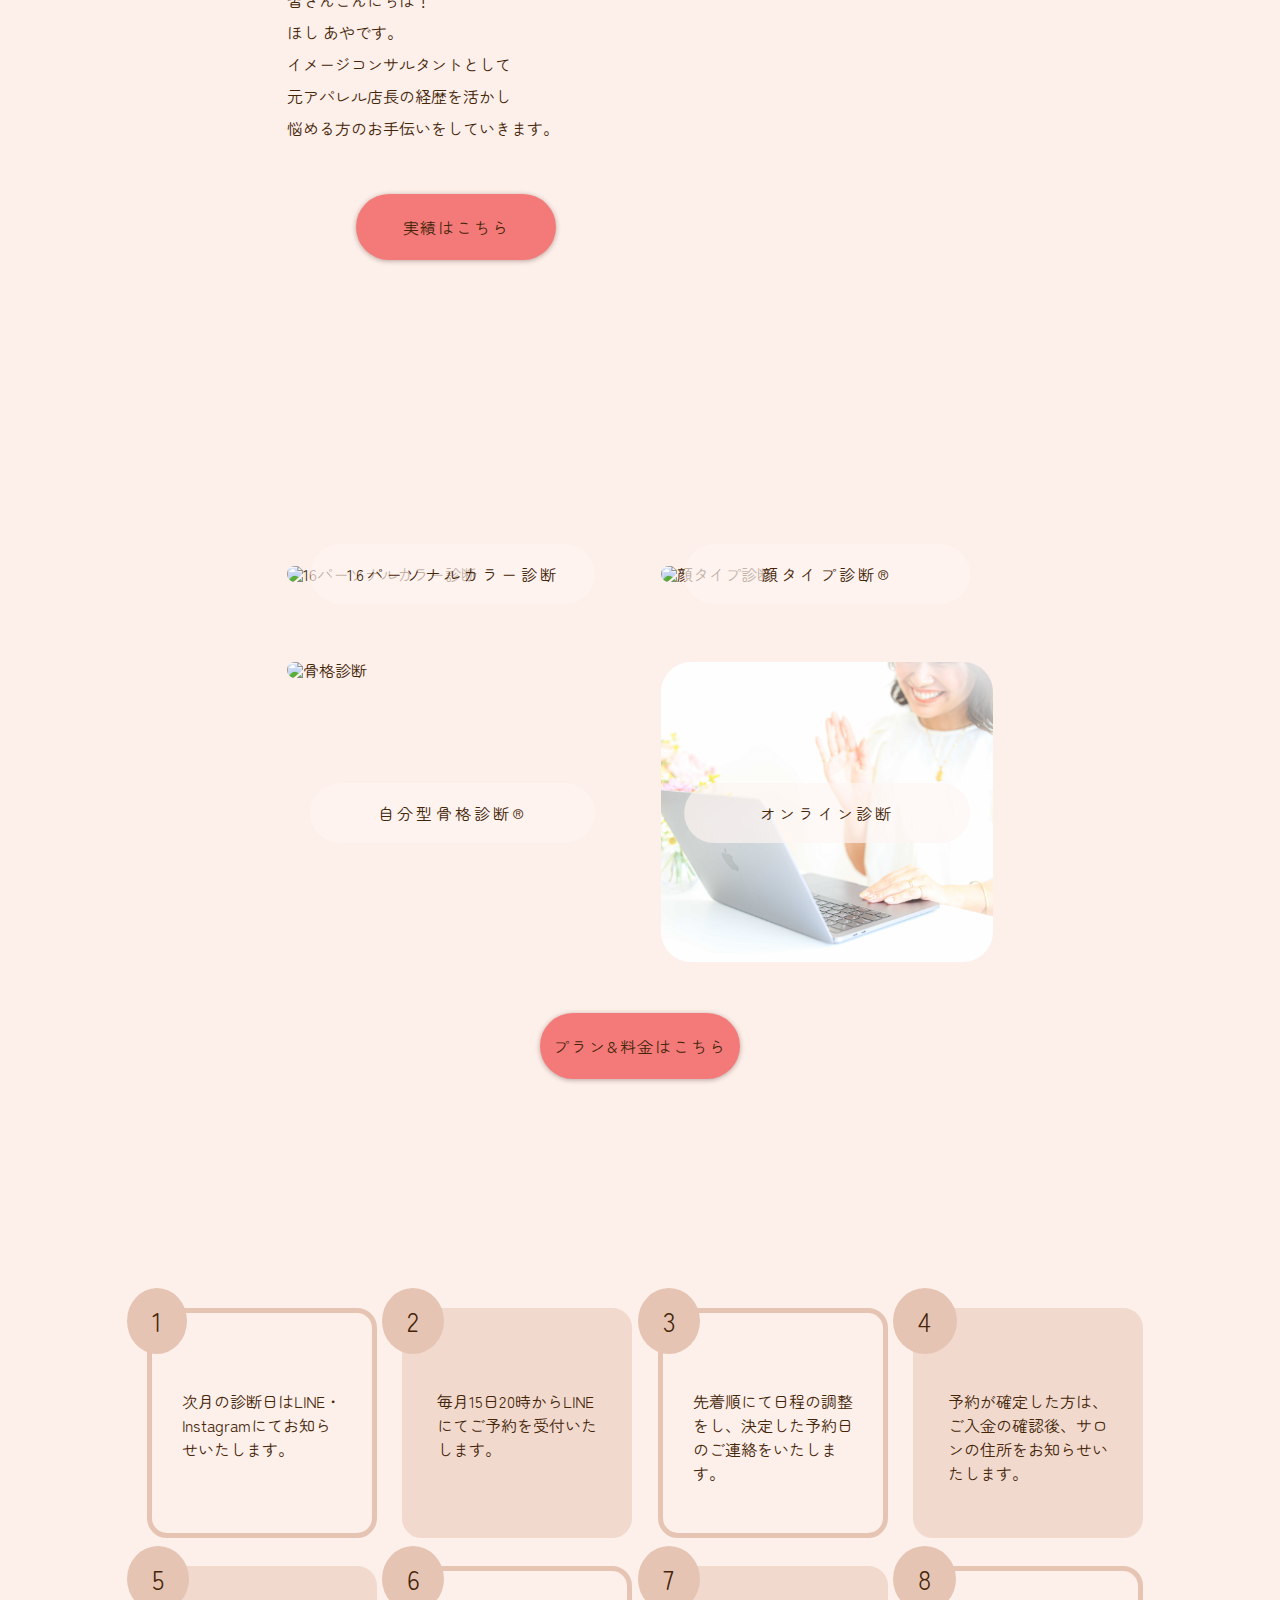
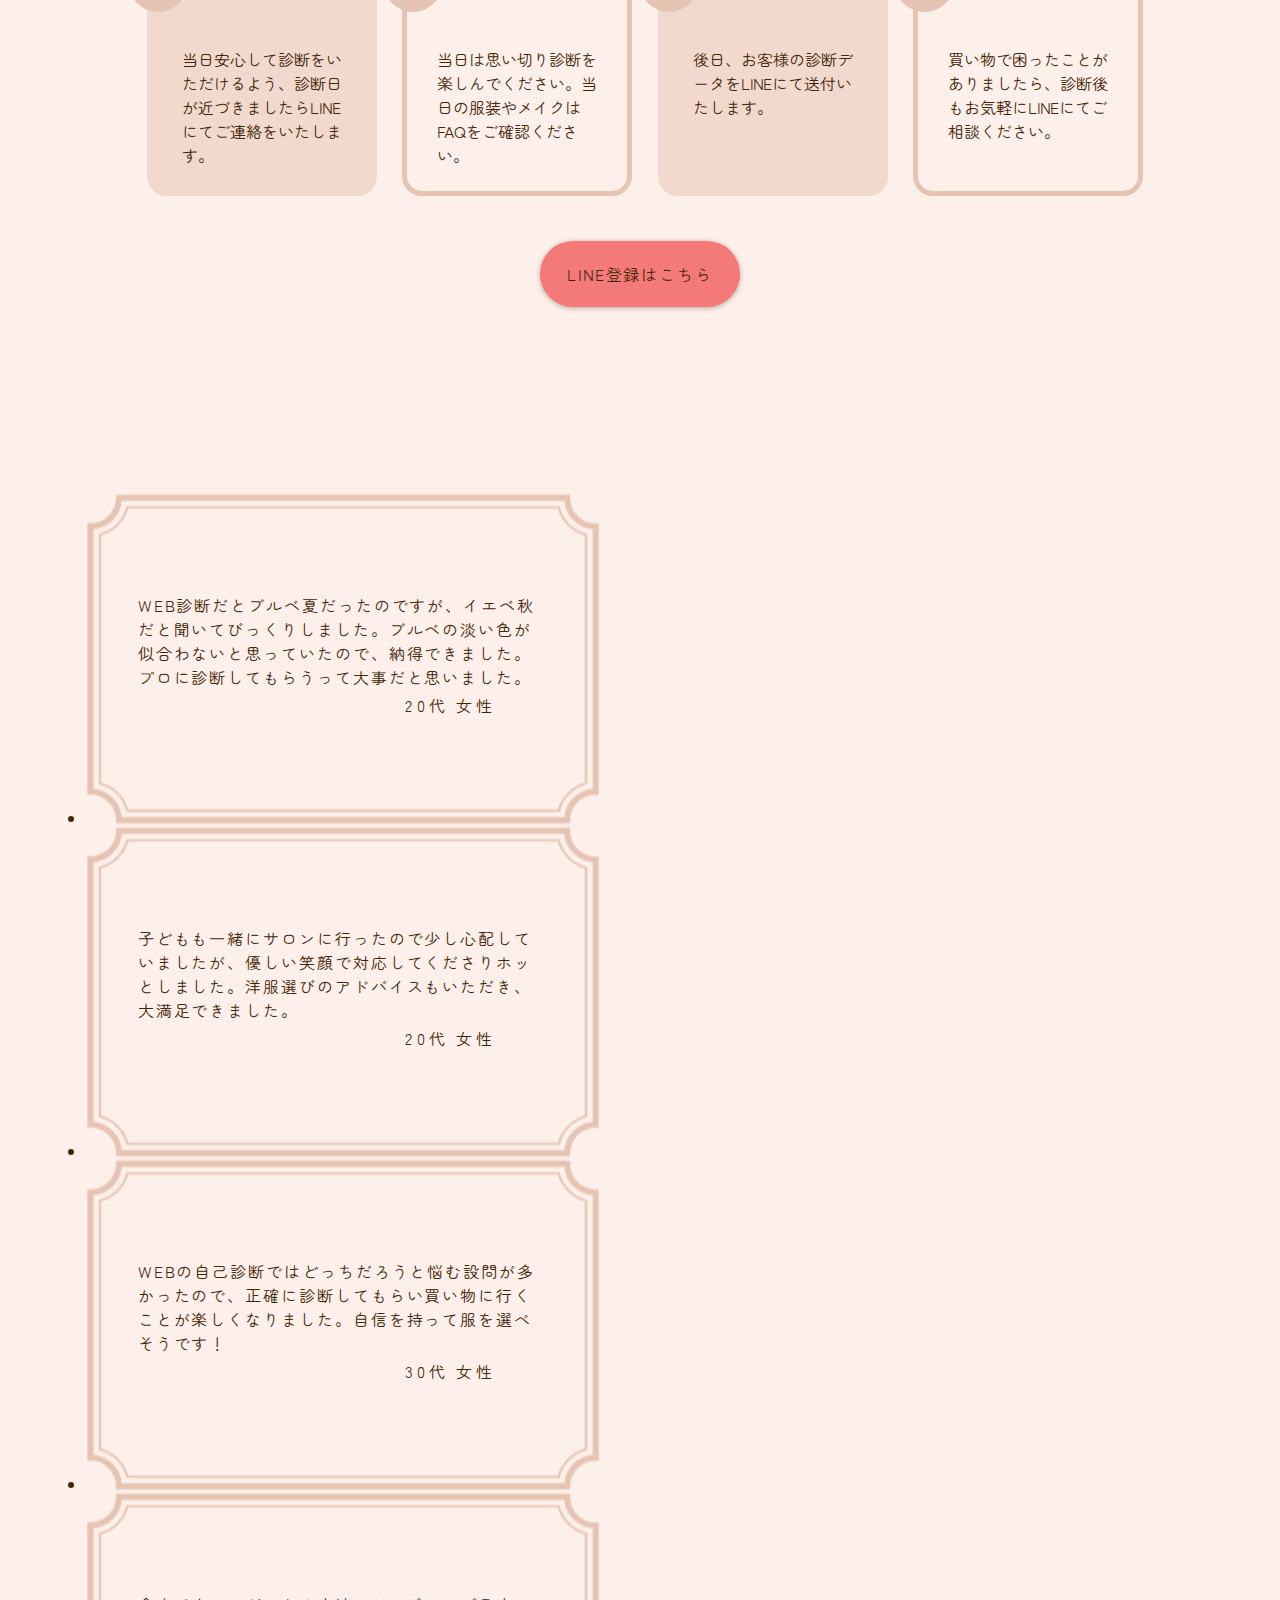
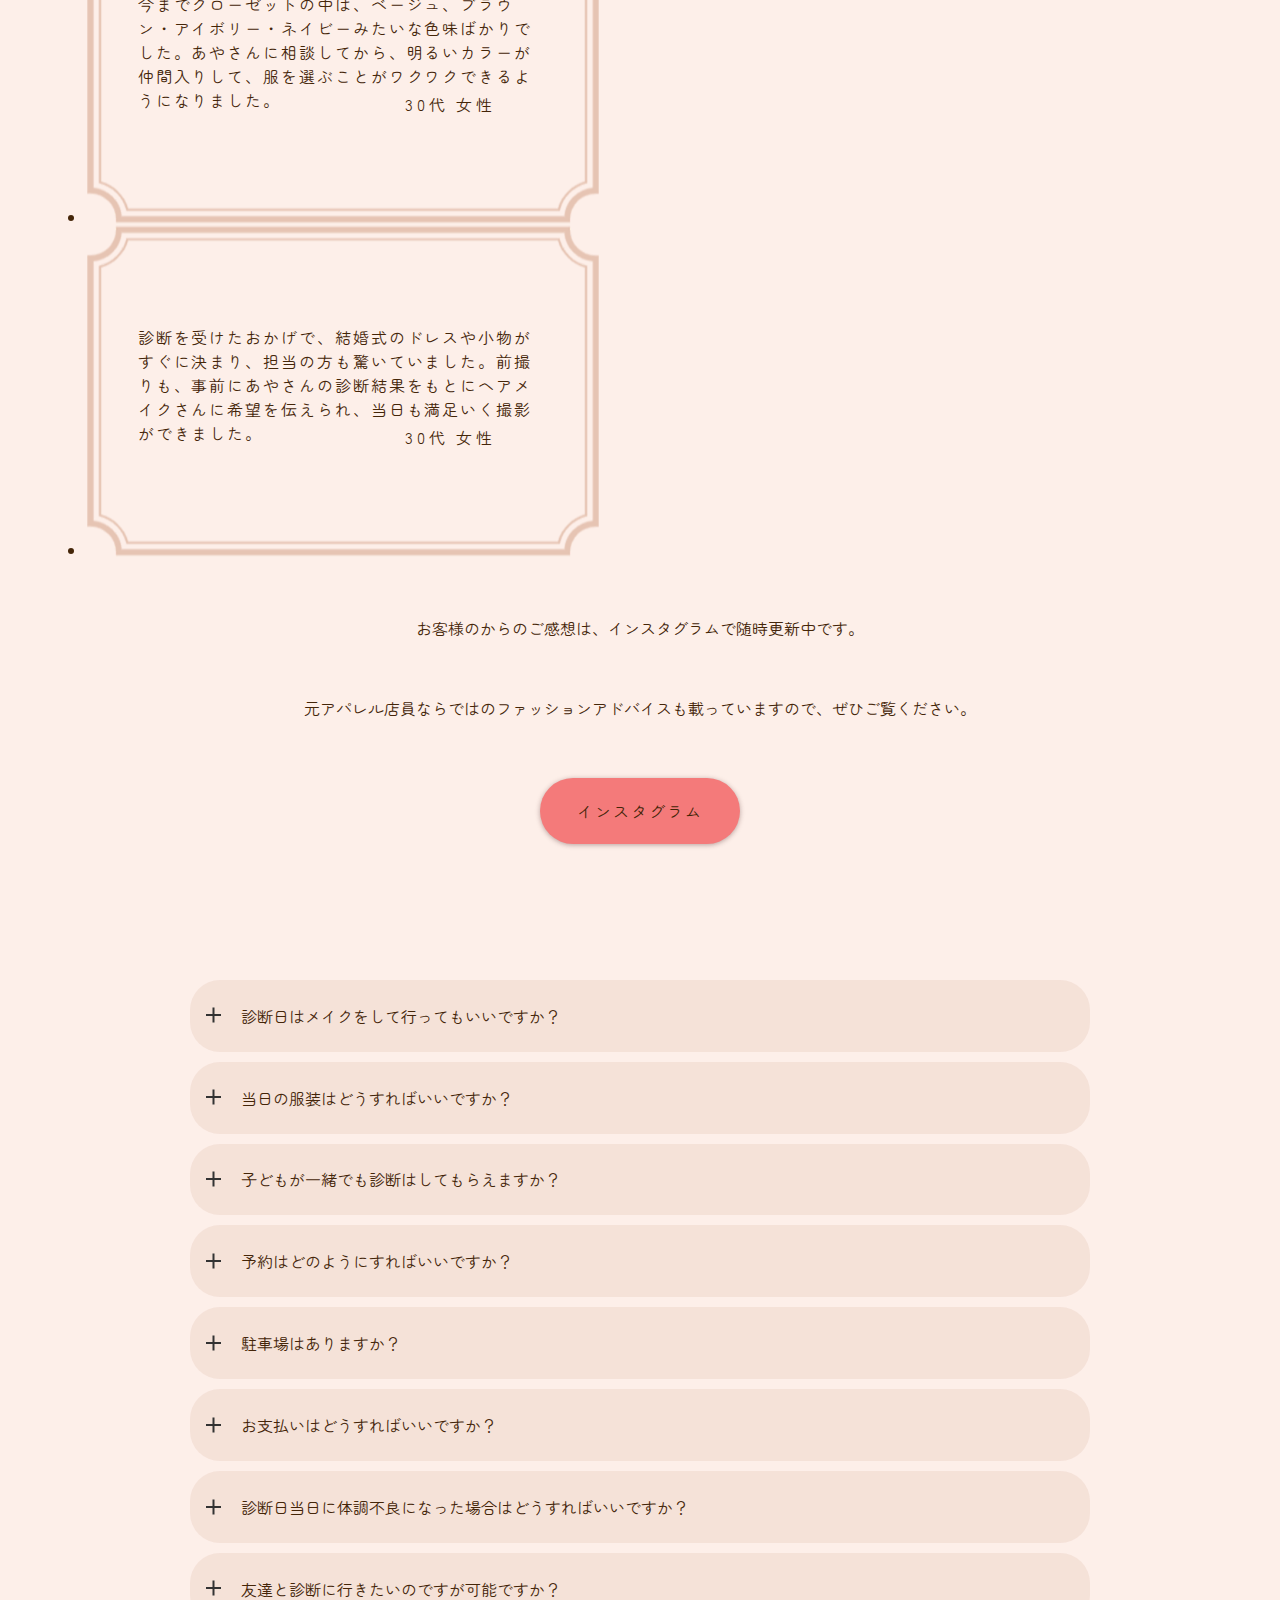
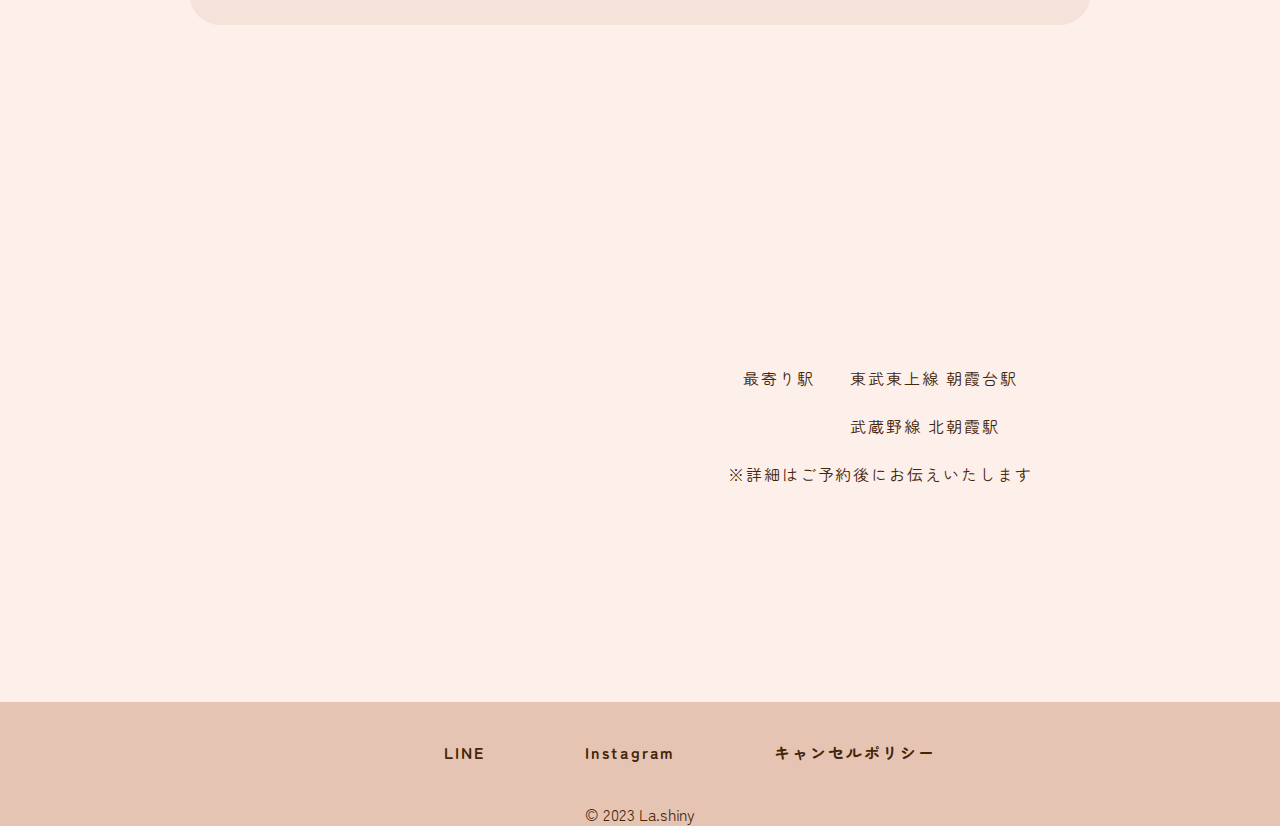
==== commit 5880d929: "no message" ====
--- a/index.html
+++ b/index.html
@@ -219,7 +219,7 @@
 
     </div><!-- /.reservation-boxes -->
 
-    <a href="reservation.html" class="btn">LINE登録はこちら</a><!-- /.btn -->
+    <a href="https://lin.ee/VeWtxPM" class="btn">LINE登録はこちら</a><!-- /.btn -->
   </section><!-- /#reservation.wrapper -->
 
 
@@ -270,7 +270,8 @@
     
     </ul>
     <p class="voice-info-instagram">
-      <span>お客様のからのご感想は、</span><span>インスタグラムで随時更新中です。</span><span>元アパレル店員ならではの</span><span>ファッションアドバイスもたくさん載っていますので、</span><span>ぜひご覧ください。</span>
+      <span>お客様のからのご感想は、</span><span>インスタグラムで随時更新中です。</span><br><br>
+      <span>元アパレル店員ならではの</span><span>ファッションアドバイスも載っていますので、</span><span>ぜひご覧ください。</span>
     </p><!-- /.voice-info -->
 
 
--- a/css/style.css
+++ b/css/style.css
@@ -2946,6 +2946,16 @@
   margin: 30px;
   line-height: 1.5rem;
 }
+@media (max-width: 864px) {
+  #totalCourse .totalCourse-inner-textBox-explain {
+    padding: 0 100px;
+  }
+}
+@media (max-width: 564px) {
+  #totalCourse .totalCourse-inner-textBox-explain {
+    padding: 0;
+  }
+}
 #totalCourse .totalCourse-inner-textBox-btn {
   margin: 20px auto;
 }
@@ -3162,6 +3172,16 @@
   margin: 30px 50px;
   line-height: 1.5rem;
 }
+@media (max-width: 864px) {
+  #cinderellaCourse .cinderellaCourse-inner-textBox-explain {
+    padding: 0 100px;
+  }
+}
+@media (max-width: 564px) {
+  #cinderellaCourse .cinderellaCourse-inner-textBox-explain {
+    padding: 0;
+  }
+}
 #cinderellaCourse .cinderellaCourse-inner-textBox-btn {
   margin: 20px auto;
 }
@@ -3295,6 +3315,17 @@
   margin: 30px 25px;
   font-size: 0.9rem;
   line-height: 1.5rem;
+}
+@media (max-width: 864px) {
+  #miniCourse .miniCourse-inner-textBox-explain {
+    padding: 0 125px;
+    text-align: center;
+  }
+}
+@media (max-width: 564px) {
+  #miniCourse .miniCourse-inner-textBox-explain {
+    padding: 0;
+  }
 }
 #miniCourse .miniCourse-inner-textBox-btn {
   margin: 20px auto;
@@ -3372,7 +3403,7 @@
 #typesCourse .typesCourse-inner-textBox-title {
   text-align: center;
   font-size: 2rem;
-  margin: 20px 0;
+  margin: 10px 0;
 }
 @media (max-width: 864px) {
   #typesCourse .typesCourse-inner-textBox-title {
@@ -3467,6 +3498,16 @@
 #typesCourse .typesCourse-inner-textBox-explain {
   margin: 30px;
   line-height: 1.5rem;
+}
+@media (max-width: 864px) {
+  #typesCourse .typesCourse-inner-textBox-explain {
+    padding: 0 100px;
+  }
+}
+@media (max-width: 564px) {
+  #typesCourse .typesCourse-inner-textBox-explain {
+    padding: 0;
+  }
 }
 #typesCourse .typesCourse-inner-textBox-btn {
   margin: 10px auto;
@@ -3633,6 +3674,16 @@
   margin: 30px;
   line-height: 1.5rem;
 }
+@media (max-width: 864px) {
+  #faceCourse .faceCourse-inner-textBox-explain {
+    padding: 0 100px;
+  }
+}
+@media (max-width: 564px) {
+  #faceCourse .faceCourse-inner-textBox-explain {
+    padding: 0;
+  }
+}
 #faceCourse .faceCourse-inner-textBox-btn {
   margin: 20px auto;
 }
@@ -3805,6 +3856,16 @@
   margin: 30px;
   line-height: 1.5rem;
 }
+@media (max-width: 864px) {
+  #frameCourse .frameCourse-inner-textBox-explain {
+    padding: 0 100px;
+  }
+}
+@media (max-width: 564px) {
+  #frameCourse .frameCourse-inner-textBox-explain {
+    padding: 0;
+  }
+}
 #frameCourse .frameCourse-inner-textBox-btn {
   margin: 20px auto;
 }
@@ -3932,14 +3993,14 @@
 .box-top-cancelPolicy-bg-img {
   position: relative;
   width: 100%;
-  height: 60vh;
+  height: 100vh;
   margin: auto;
   overflow: hidden;
   /* --- 背景の指定 ------------------------------------------- */
 }
 @media (max-width: 864px) {
   .box-top-cancelPolicy-bg-img {
-    height: 30vh;
+    height: 45vh;
   }
 }
 .box-top-cancelPolicy-bg-img .bgImgNoAnime {
